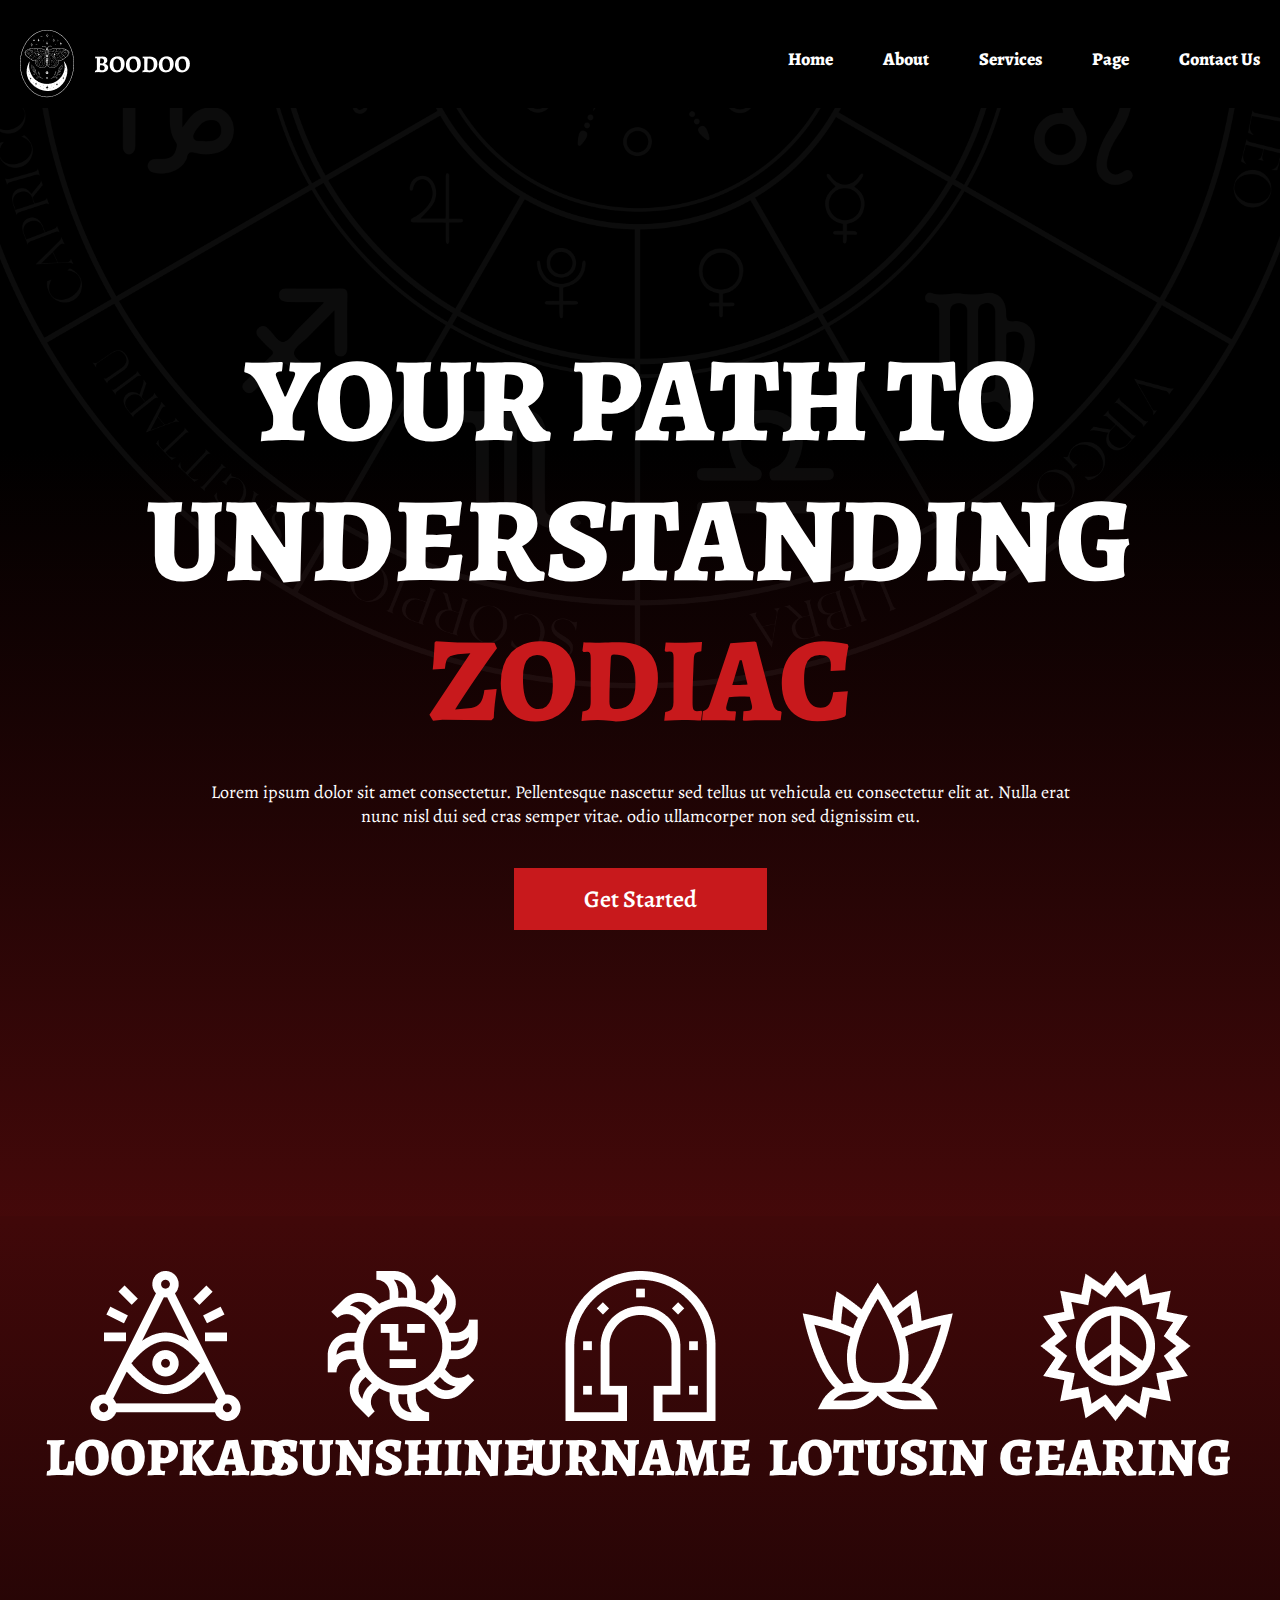
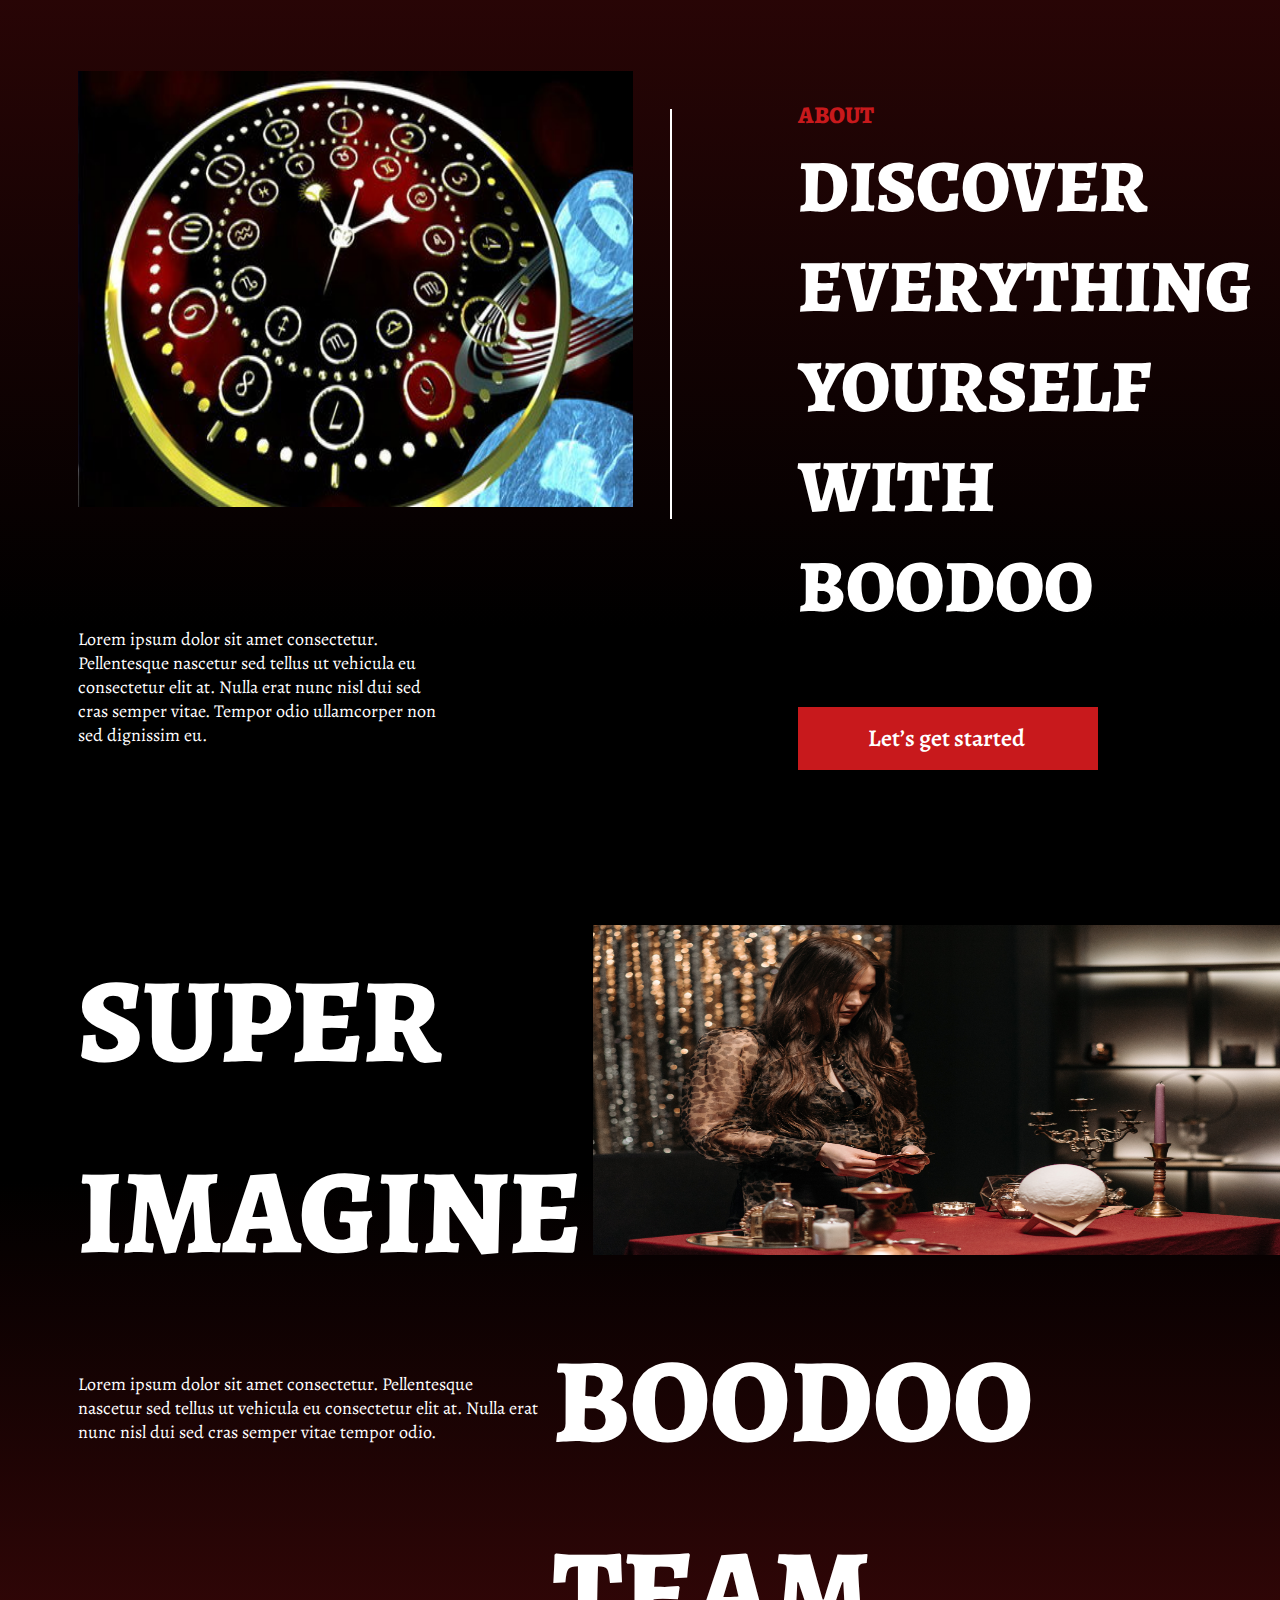
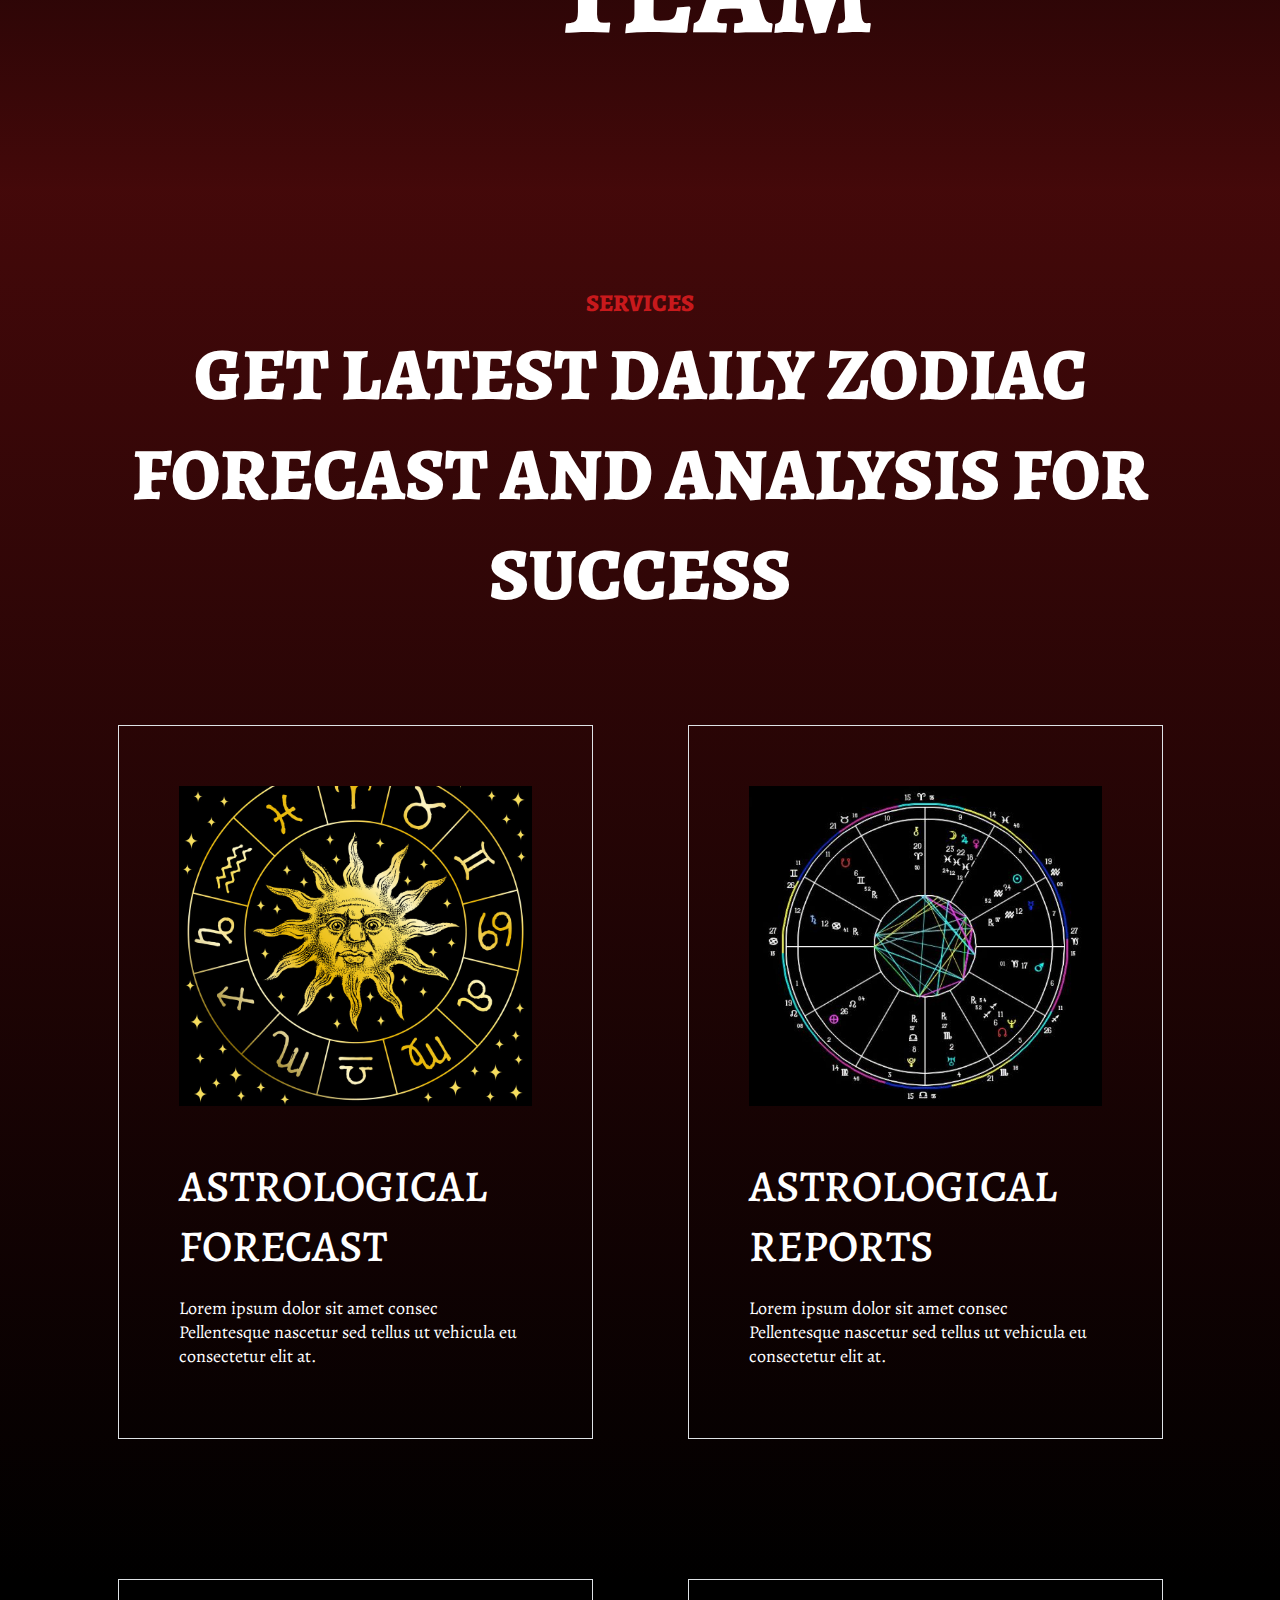
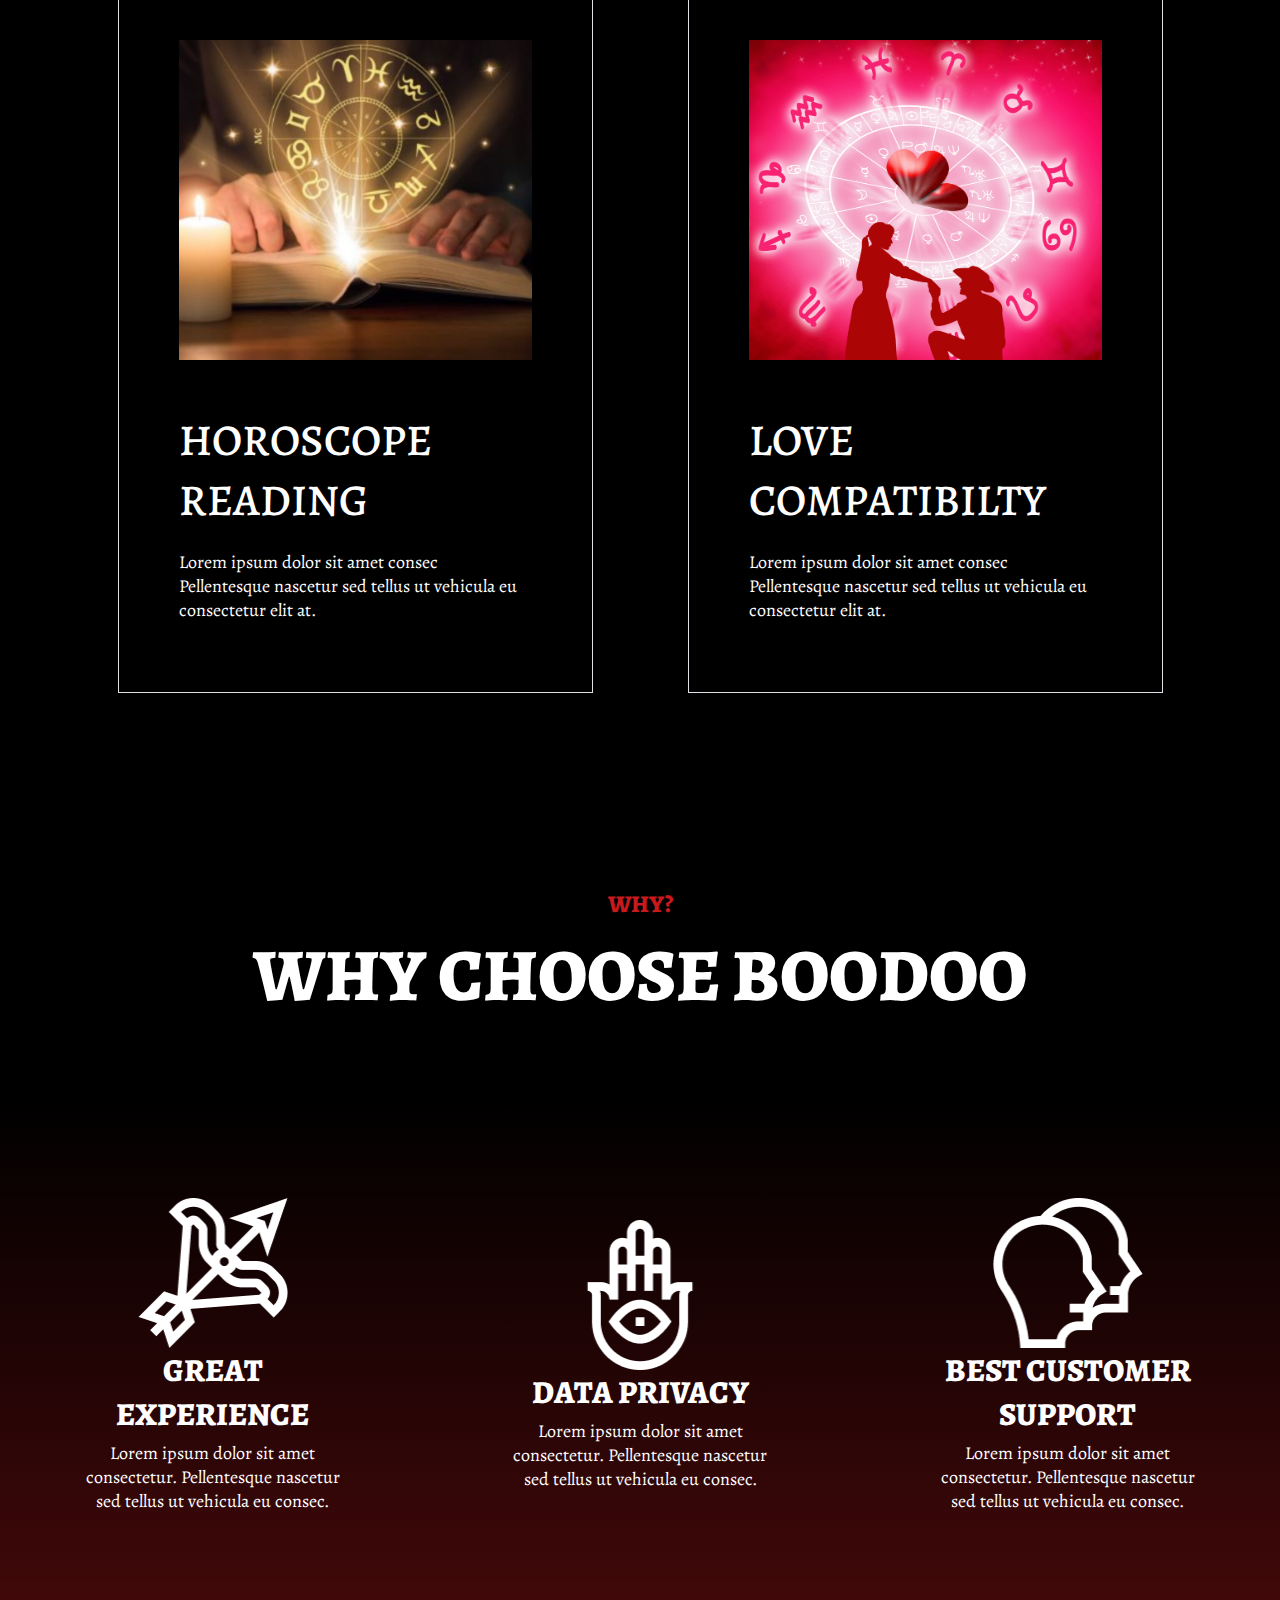
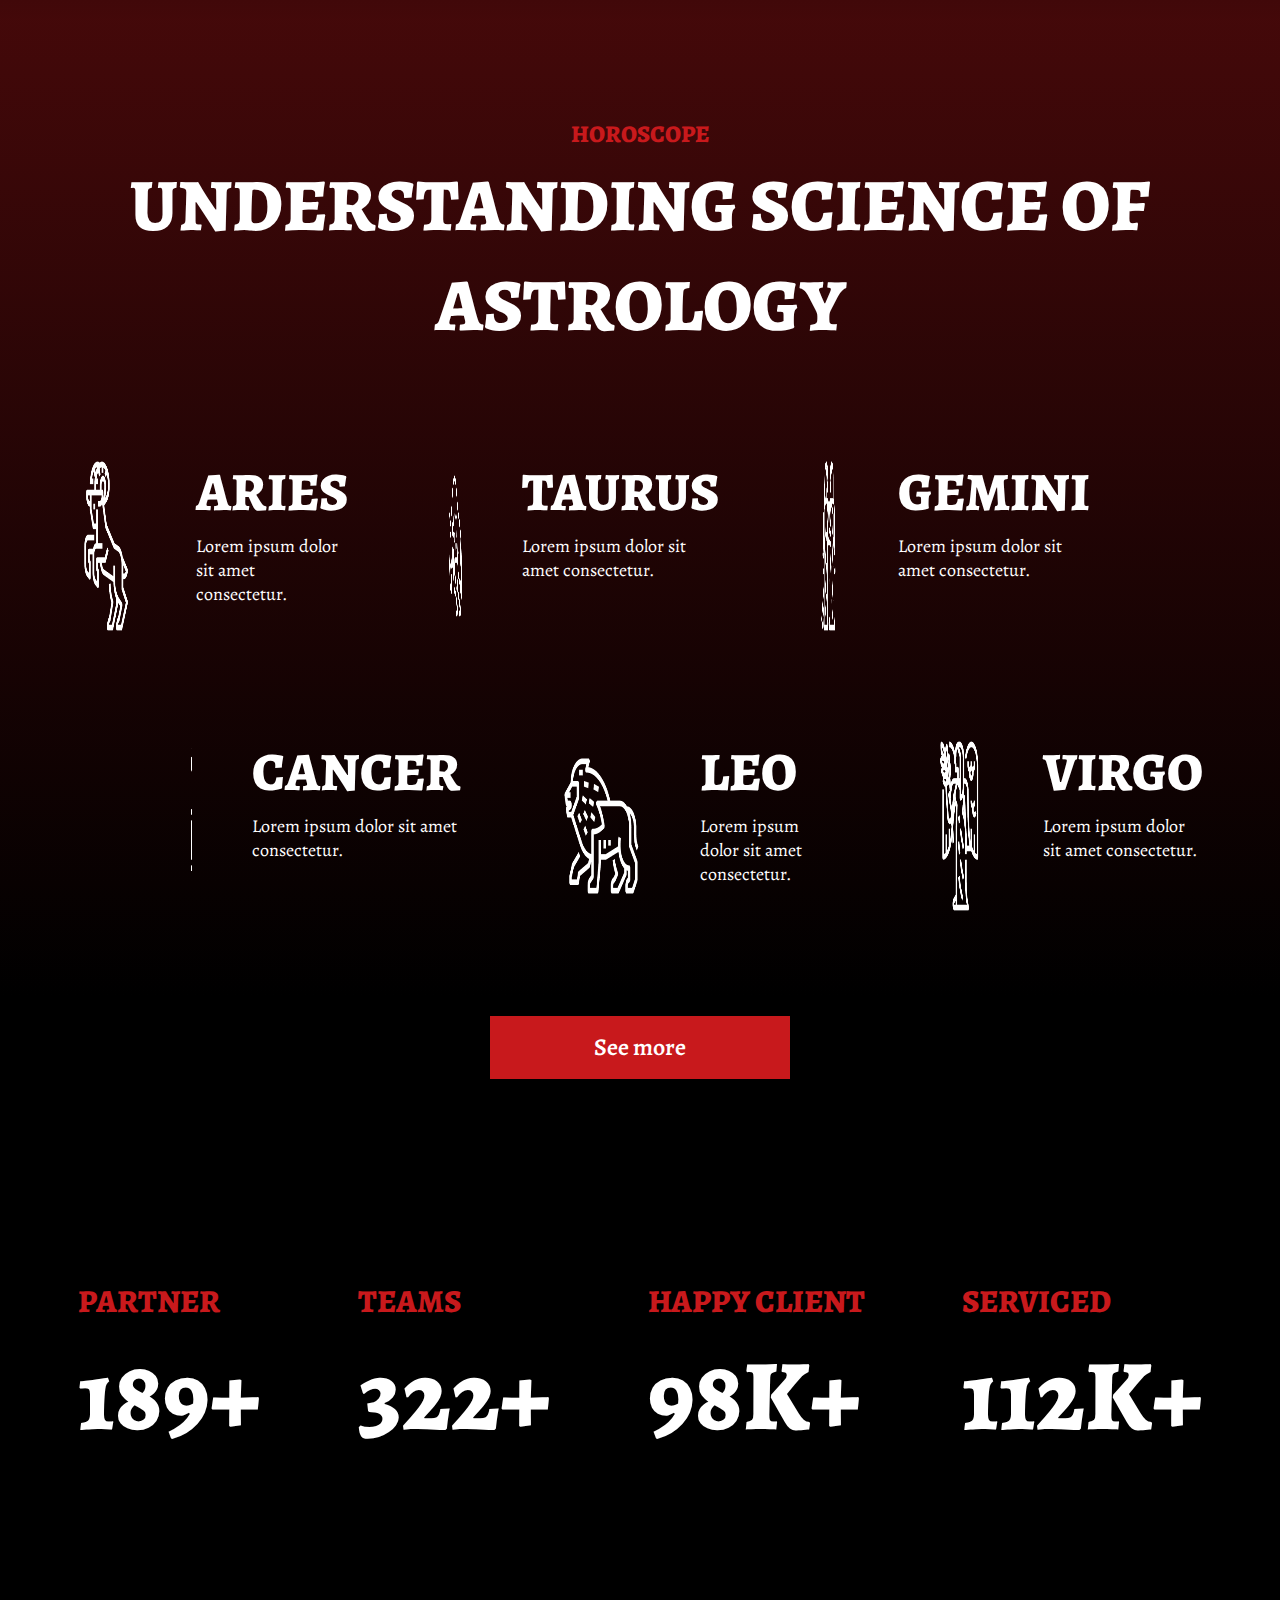
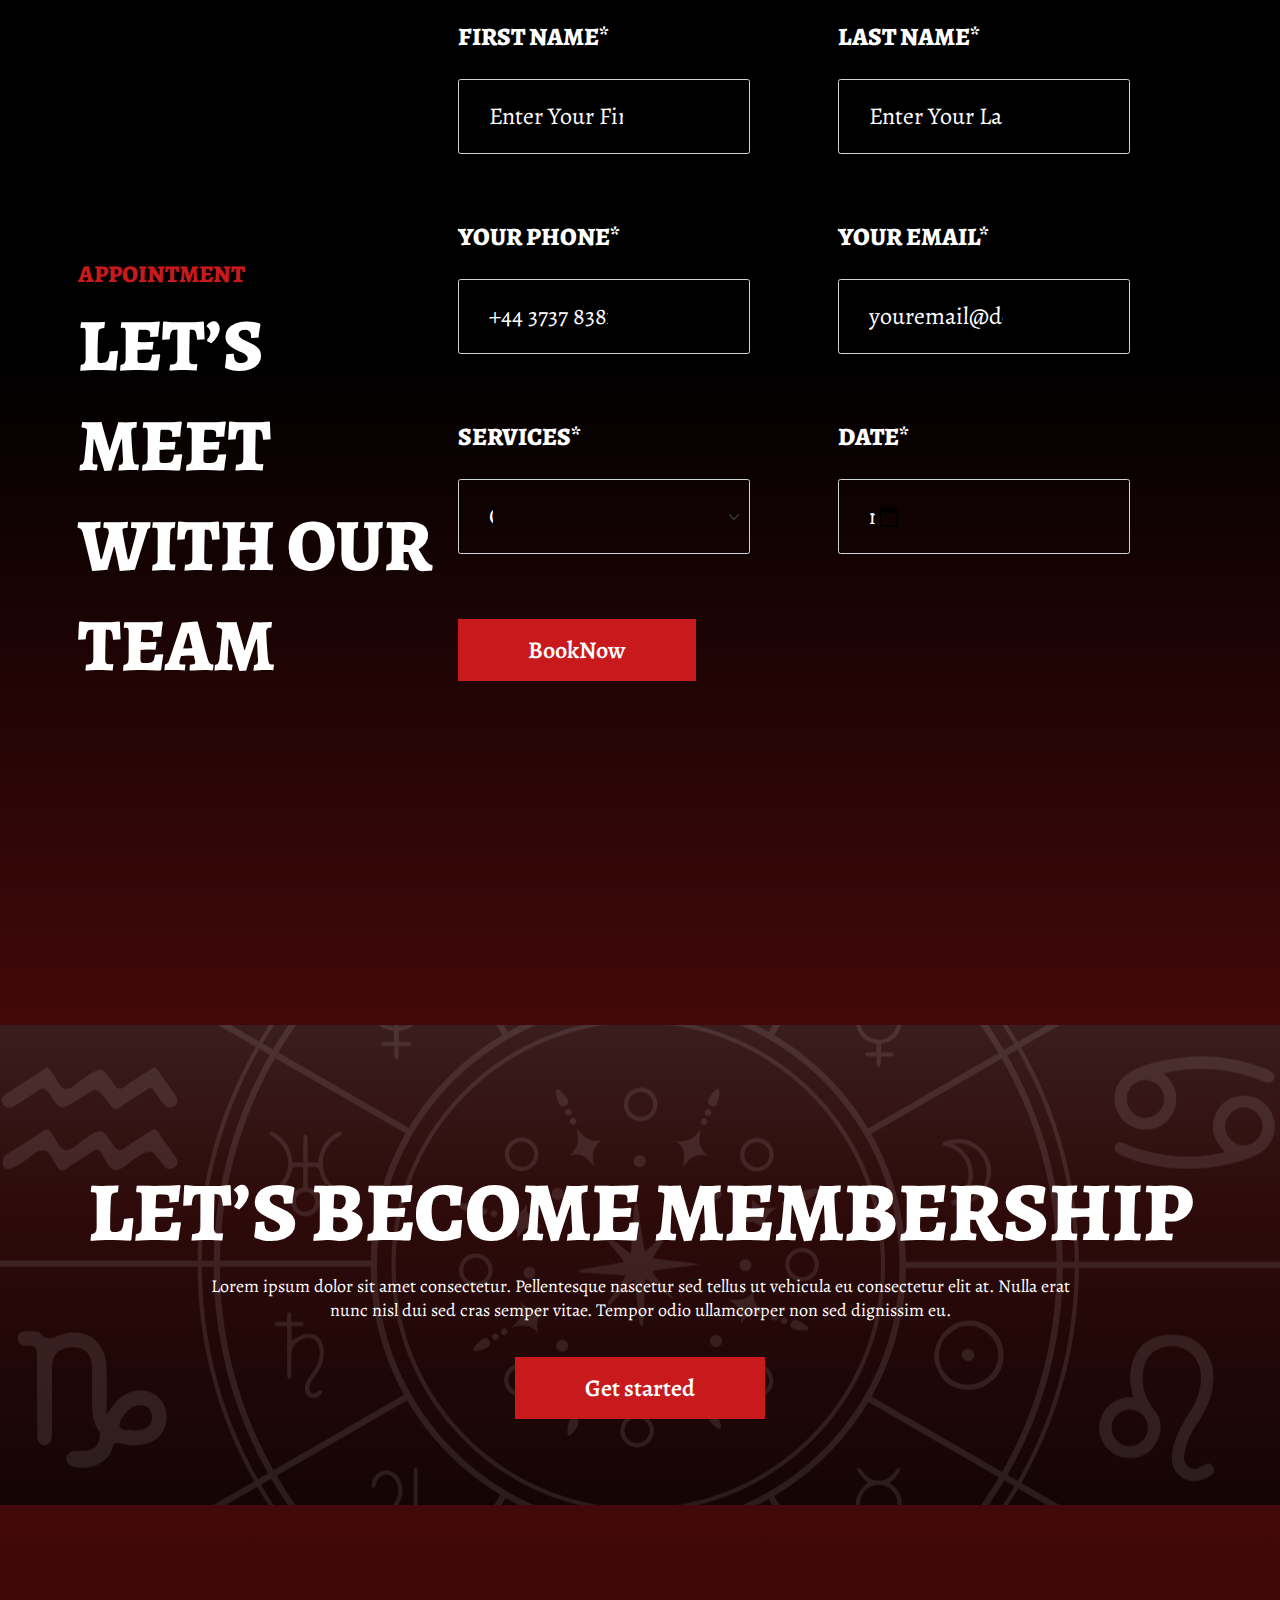
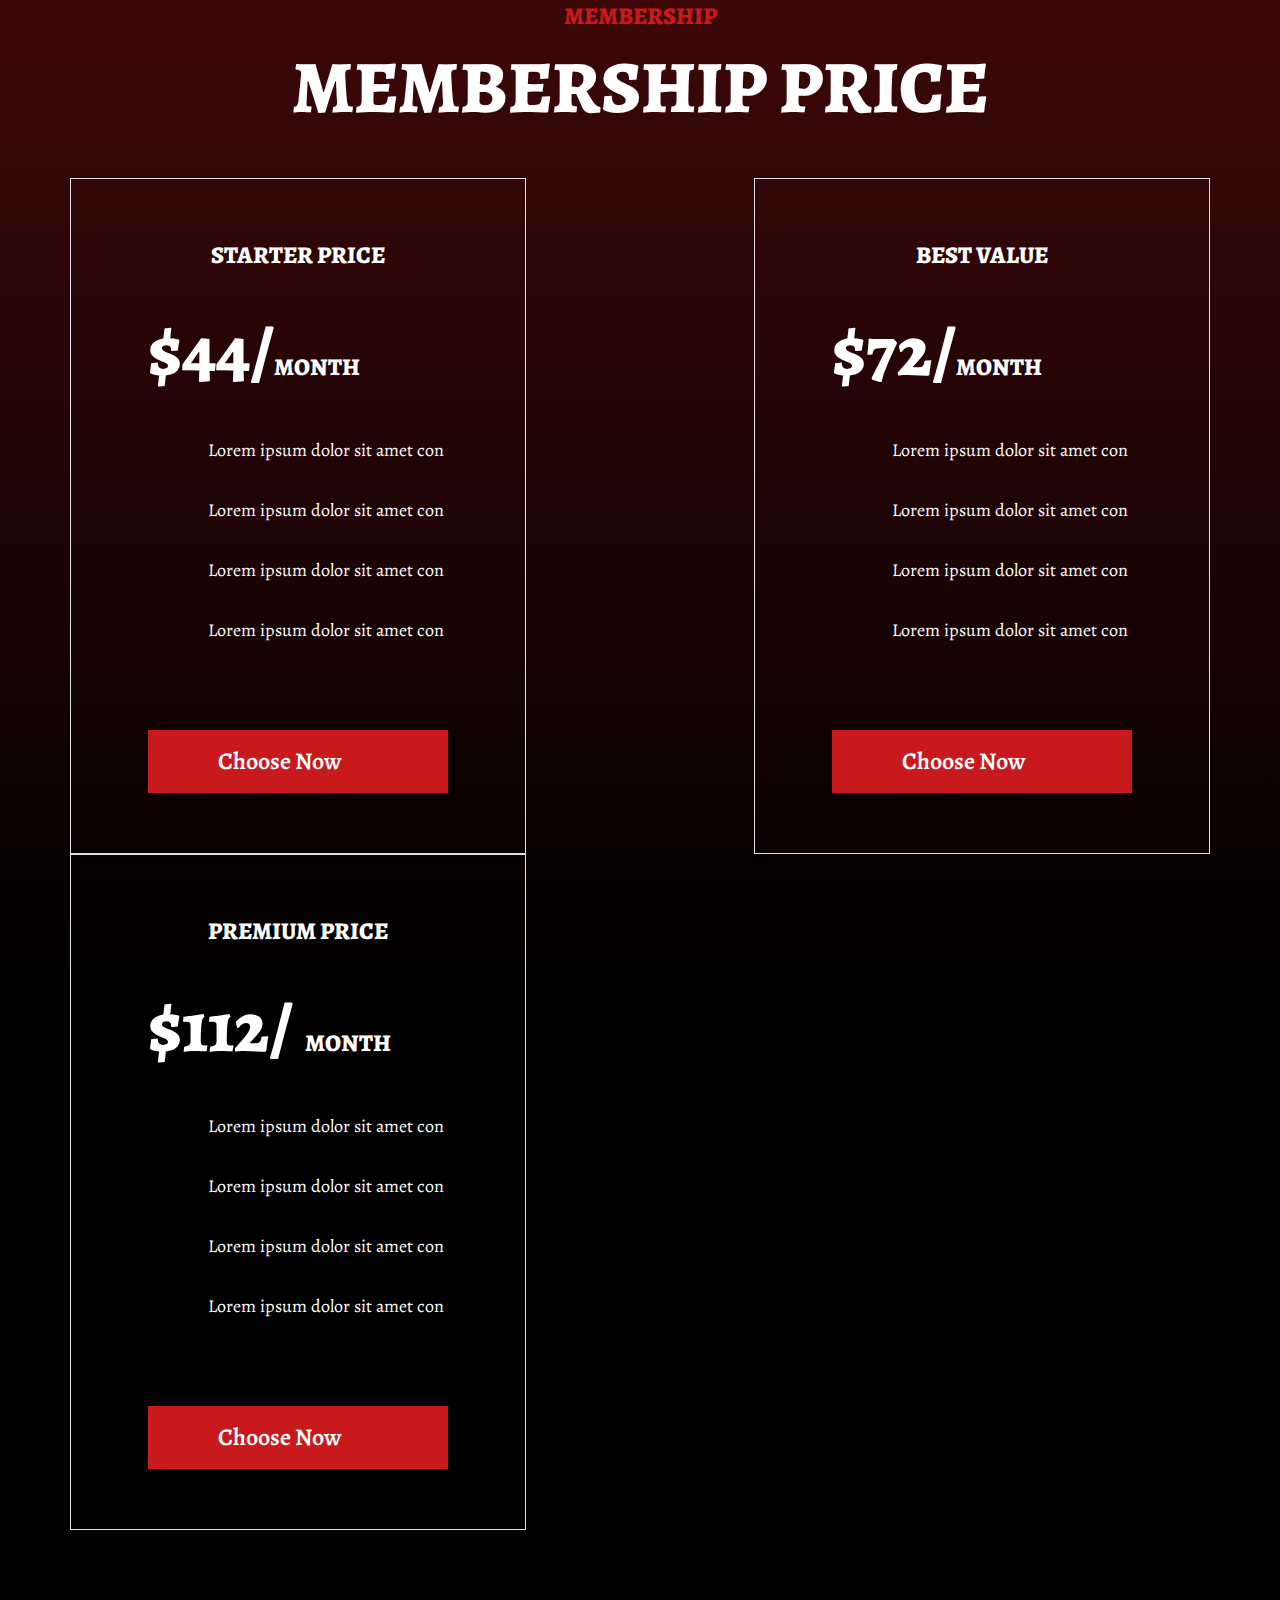
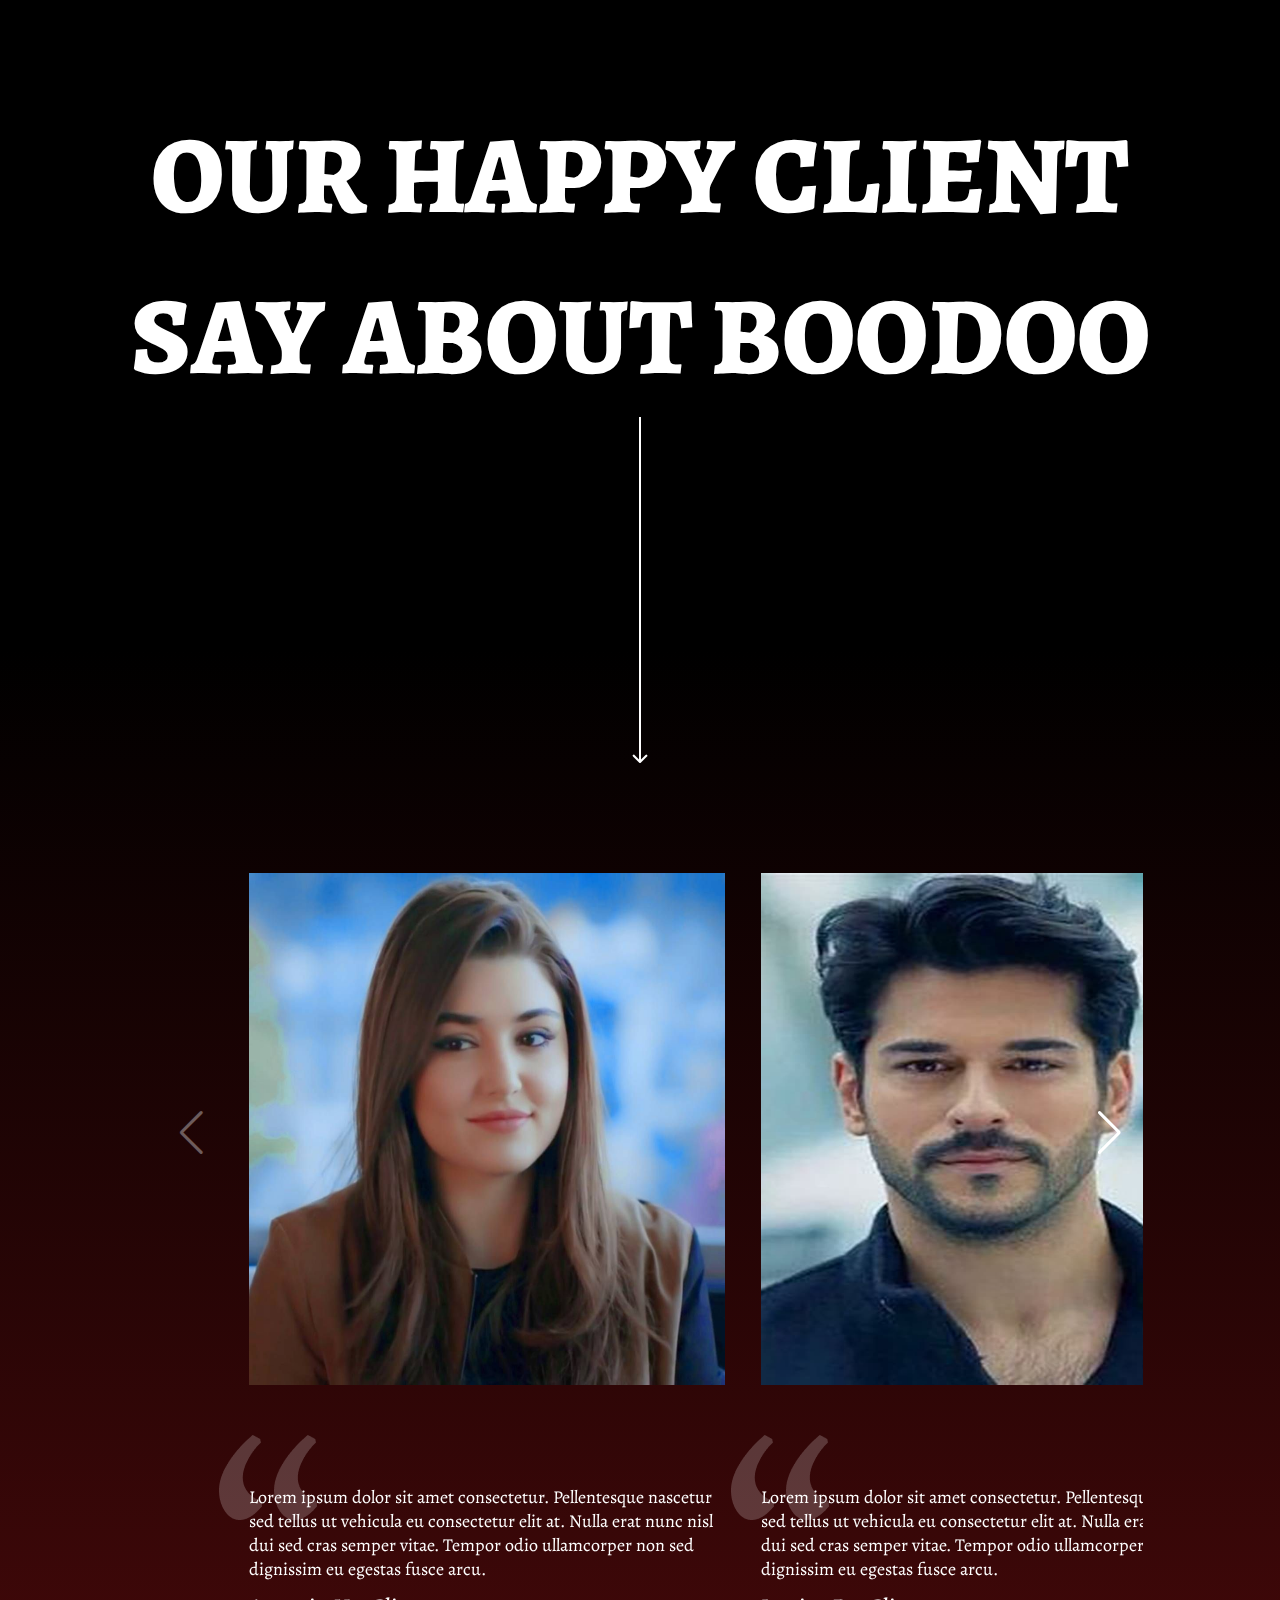
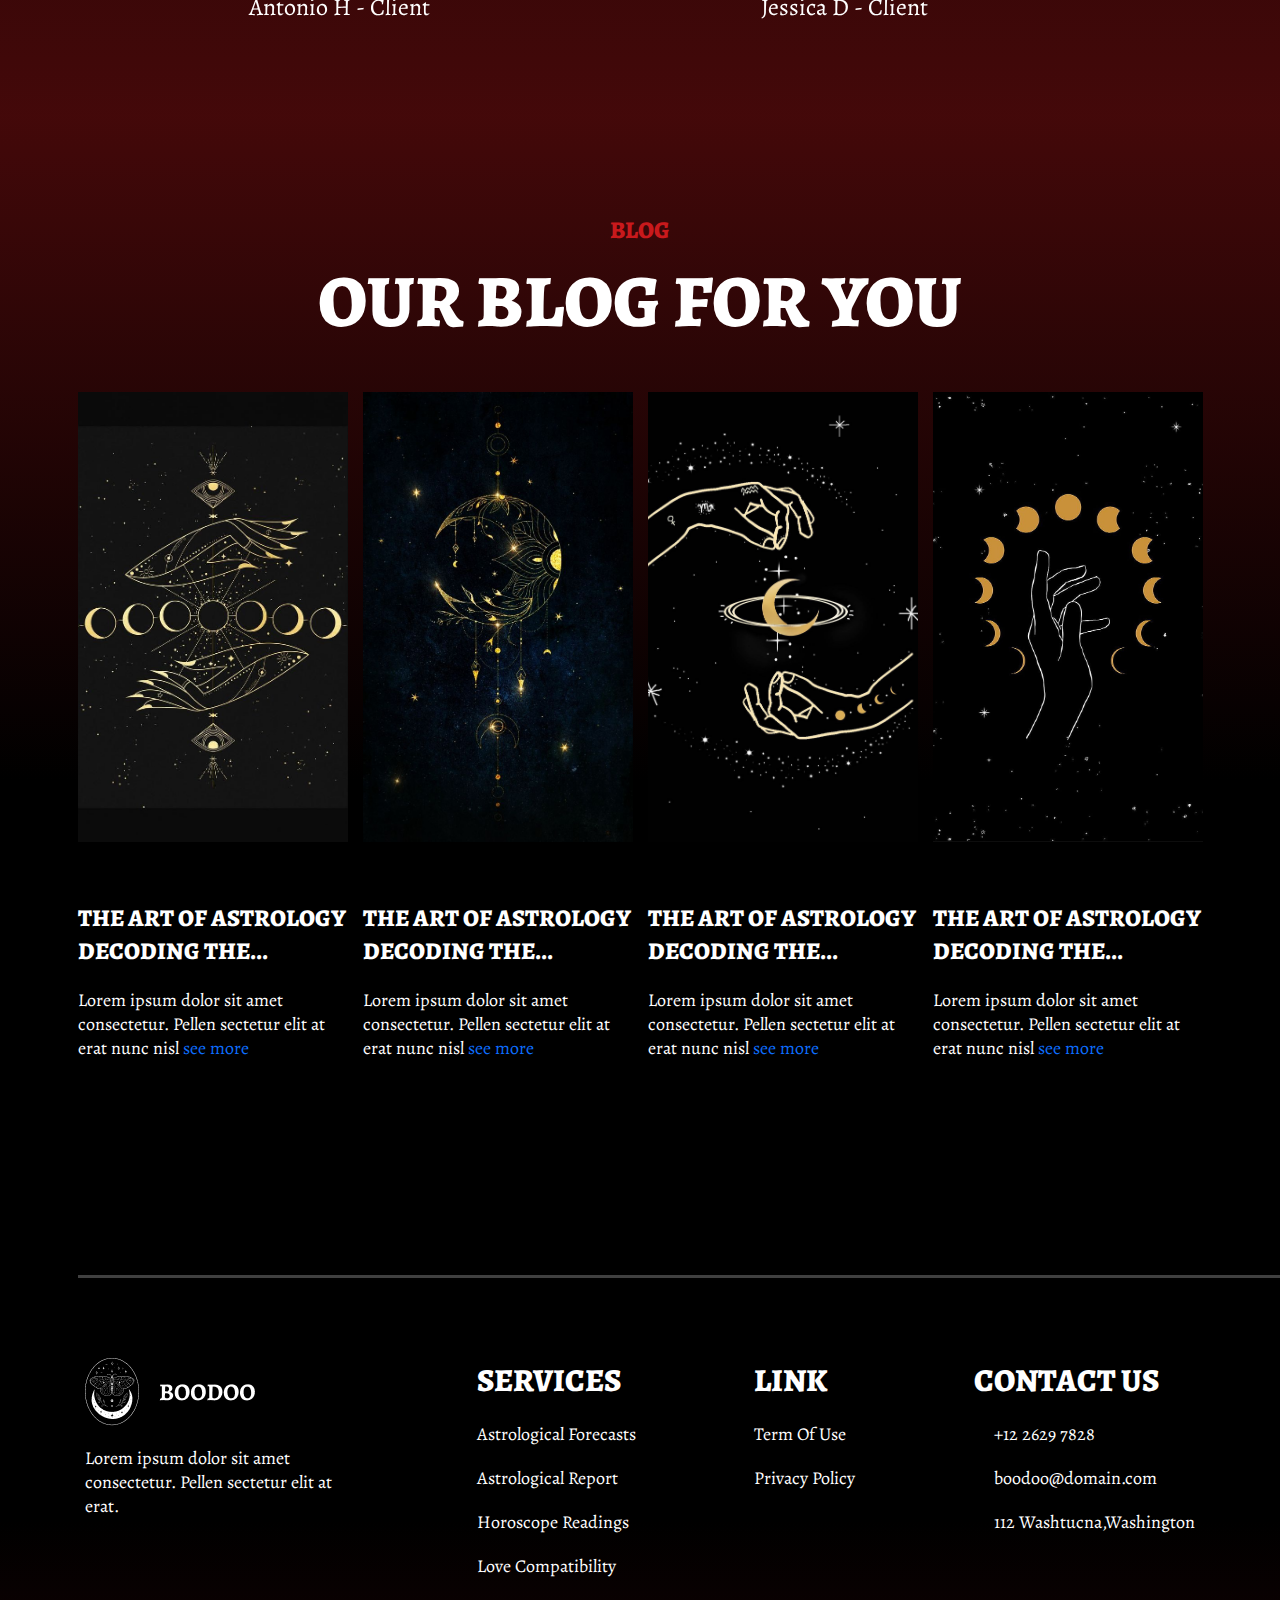
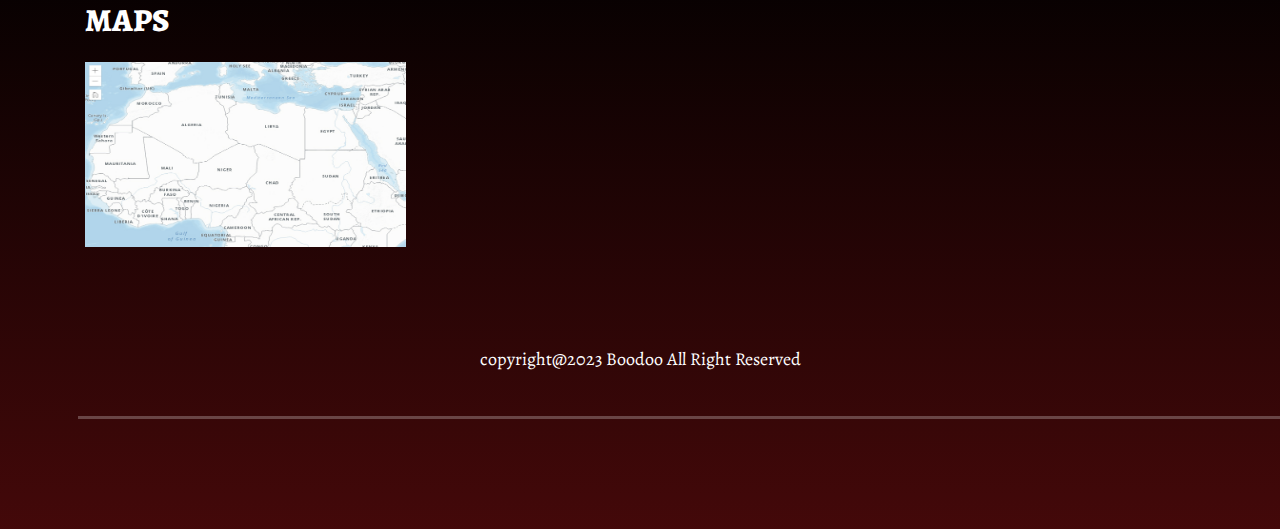
==== index.html @ 1036d1dd "add" ====
<!DOCTYPE html>
<html lang="en">

<head>
    <meta charset="UTF-8">
    <meta http-equiv="X-UA-Compatible" content="IE=edge">
    <meta name="viewport" content="width=device-width, initial-scale=1.0">
    <link rel="stylesheet" href="https://cdn.jsdelivr.net/npm/swiper@9/swiper-bundle.min.css" />

    <link rel="stylesheet" href="https://cdnjs.cloudflare.com/ajax/libs/font-awesome/6.3.0/css/all.min.css"
        integrity="sha512-SzlrxWUlpfuzQ+pcUCosxcglQRNAq/DZjVsC0lE40xsADsfeQoEypE+enwcOiGjk/bSuGGKHEyjSoQ1zVisanQ=="
        crossorigin="anonymous" referrerpolicy="no-referrer" />
    <link rel="stylesheet" href="./assets/css/bootstrap.min.css">
    <link rel="stylesheet" href="./assets/css/font.css">
    <link rel="stylesheet" href="./assets/css/style.css">
    <title>Home</title>
</head>

<body>
    <header>
        <div class="container">
            <div class="main-header">
                <a href="#" class="logo">
                    <img src="./assets/images/logo.png" alt="">
                </a>

                <nav>
                    <ul>
                        <li><a href="#">Home</a></li>
                        <li><a href="#">About</a></li>
                        <li><a href="#">Services</a></li>
                        <li><a href="#">Page</a></li>
                        <li><a href="#">Contact Us</a></li>
                    </ul>
                </nav>
            </div>
        </div>
    </header>

    <main>
        <section id="hero">
            <div class="container">
                <div class="hero-data">
                    <h1>YOUR PATH TO <br> UNDERSTANDING <span>ZODIAC</span></h1>
                    <p>Lorem ipsum dolor sit amet consectetur. Pellentesque nascetur sed tellus ut vehicula eu
                        consectetur elit at. Nulla erat nunc nisl dui sed cras semper vitae. odio ullamcorper non sed
                        dignissim eu.</p>
                    <a href="#" class="btn-theme">Get Started</a>
                </div>
            </div>
        </section>
        <section id="descover">
            <div class="container">
                <div class=" row  justify-content-between">
                    <div class="discover-icons col-md-2">
                        <img src="./assets/images/017-god.png" alt="">
                        <h3>LOOPKAD</h3>
                    </div>
                    <div class="discover-icons col-md-2">
                        <img src="./assets/images/023-sun.png" alt="">
                        <h3>SUNSHINE</h3>
                    </div>
                    <div class="discover-icons col-md-2">
                        <img src="./assets/images/048-horseshoe.png" alt="">
                        <h3>URNAME</h3>
                    </div>
                    <div class="discover-icons col-md-2">
                        <img src="./assets/images/020-lotus.png" alt="">
                        <h3>LOTUSIN</h3>
                    </div>
                    <div class="discover-icons col-md-2">
                        <img src="./assets/images/042-peace.png" alt="">
                        <h3>GEARING</h3>
                    </div>
                </div>

                <div class="discover-with main-title row">
                    <div class="col-md-6">
                        <div class="with-img row">
                            <div class="dis-img col-md-12">
                                <img src="./assets/images/as-1.jpg" alt="">
                            </div>
                            <div class="col-md-8">
                                <p>Lorem ipsum dolor sit amet consectetur. Pellentesque nascetur sed tellus ut vehicula
                                    eu consectetur elit at. Nulla erat nunc nisl dui sed cras semper vitae. Tempor odio
                                    ullamcorper non sed dignissim eu.</p>
                            </div>
                        </div>
                    </div>
                    <div class="col-md-6">
                        <div class="with-data row">
                            <div class="col-md-12">
                                <h5>About</h5>
                                <h2>Discover Everything Yourself WITH BOODOO</h2>
                                <a href="#" class="btn-theme">Let’s get started</a>
                            </div>
                        </div>
                    </div>
                </div>
            </div>
        </section>

        <section id="imageine">
            <div class="container">
                <div class="super-imagine row">
                    <div class="col-md-5">
                        <h2>SUPER IMAGINE</h2>
                        <p>Lorem ipsum dolor sit amet consectetur. Pellentesque nascetur sed tellus ut vehicula eu
                            consectetur elit at. Nulla erat nunc nisl dui sed cras semper vitae tempor odio.</p>
                    </div>
                    <div class="col-md-7">
                        <div class="image-img">
                            <img src="./assets/images/imagine-3.jpg" alt="">
                        </div>
                        <h2>BOODOO TEAM </h2>
                    </div>
                </div>
            </div>
        </section>

        <section id="SERVICES">
            <div class="container">
                <div class="main-title">
                    <h5>SERVICES</h5>
                    <h2>Get Latest Daily Zodiac Forecast and Analysis for Success</h2>
                </div>
                <div class="forecast row">
                    <div class="forecast-data col-md-5 col-sm-3 border">
                        <img src="./assets/images/astrology-forecast.jpg" alt="">
                        <h4>Astrological FORECAST</h4>
                        <p>Lorem ipsum dolor sit amet consec Pellentesque nascetur sed tellus ut vehicula eu consectetur
                            elit at. </p>
                    </div>
                    <div class="forecast-data col-md-5 col-sm-3 border">
                        <img src="./assets/images/astrology-report.jpg" alt="">
                        <h4>Astrological Reports</h4>
                        <p>Lorem ipsum dolor sit amet consec Pellentesque nascetur sed tellus ut vehicula eu consectetur
                            elit at. </p>
                    </div>

                    <!-- Force next columns to break to new line -->
                    <div class="w-100"></div>

                    <div class="forecast-data col-md-5 col-sm-3 border">
                        <img src="./assets/images/Horoscope reading.jpg" alt="">
                        <h4>HOROSCOPE READING</h4>
                        <p>Lorem ipsum dolor sit amet consec Pellentesque nascetur sed tellus ut vehicula eu consectetur
                            elit at. </p>
                    </div>
                    <div class="forecast-data col-md-5 col-sm-3 border">
                        <img src="./assets/images/love_matches.png" alt="">
                        <h4>LOVE COMPATIBILTY</h4>
                        <p>Lorem ipsum dolor sit amet consec Pellentesque nascetur sed tellus ut vehicula eu consectetur
                            elit at. </p>
                    </div>
                </div>
            </div>
        </section>

        <section id="why">
            <div class="container">
                <div class="main-title">
                    <h5>WHY?</h5>
                    <h2>WHY CHOOSE BOODOO</h2>
                </div>
                <div class="why-choose row">
                    <div class="col-sm-3 ">
                        <img src="./assets/images/Vector-1.png" alt="">
                        <h3>Great Experience</h3>
                        <p>Lorem ipsum dolor sit amet consectetur. Pellentesque nascetur sed tellus ut vehicula eu
                            consec.</p>
                    </div>
                    <div class="col-sm-3 align-self-center">
                        <img src="./assets/images/Vector-2.png" alt="">
                        <h3>Data Privacy </h3>
                        <p>Lorem ipsum dolor sit amet consectetur. Pellentesque nascetur sed tellus ut vehicula eu
                            consec.</p>
                    </div>
                    <div class="col-sm-3 ">
                        <img src="./assets/images/Vector-3.png" alt="">
                        <h3>Best Customer Support</h3>
                        <p>Lorem ipsum dolor sit amet consectetur. Pellentesque nascetur sed tellus ut vehicula eu
                            consec.</p>
                    </div>
                </div>
            </div>
        </section>

        <section id="Horoscope">
            <div class="container">
                <div class="main-title">
                    <h5>Horoscope</h5>
                    <h2>understanding Science of Astrology</h2>
                </div>
                <div class="row ">
                    <div class="col-12">
                        <div class="hs-row row justify-content-start">
                            <div class="hs-box col-3">
                                <div class="hs-img">
                                    <img src="./assets/images/zodiac-1.png" alt="">
                                </div>
                                <div class="hs-data">
                                    <h3>ARIES</h3>
                                    <p>Lorem ipsum dolor sit amet consectetur.</p>
                                </div>
                            </div>
                            <div class="hs-box col-3">
                                <div class="hs-img">
                                    <img src="./assets/images/zodiac-2.png" alt="">
                                </div>
                                <div class="hs-data">
                                    <h3>TAURUS</h3>
                                    <p>Lorem ipsum dolor sit amet consectetur.</p>
                                </div>
                            </div>
                            <div class="hs-box col-3">
                                <div class="hs-img">
                                    <img src="./assets/images/zodiac-3.png" alt="">
                                </div>
                                <div class="hs-data">
                                    <h3>GEMINI</h3>
                                    <p>Lorem ipsum dolor sit amet consectetur.</p>
                                </div>
                            </div>
                        </div>
                    </div>
                    <!-- Force next columns to break to new line -->
                    <div class="w-100"></div>
                    <div class="col-12">
                        <div class="hs-row row justify-content-end">
                            <div class="hs-box col-3 ">
                                <div class="hs-img">
                                    <img src="./assets/images/zodiac-4.png" alt="">
                                </div>
                                <div class="hs-data">
                                    <h3>CANCER</h3>
                                    <p>Lorem ipsum dolor sit amet consectetur.</p>
                                </div>
                            </div>
                            <div class="hs-box col-3">
                                <div class="hs-img">
                                    <img src="./assets/images/zodiac-5.png" alt="">
                                </div>
                                <div class="hs-data">
                                    <h3>LEO</h3>
                                    <p>Lorem ipsum dolor sit amet consectetur.</p>
                                </div>
                            </div>
                            <div class="hs-box col-3">
                                <div class="hs-img">
                                    <img src="./assets/images/zodiac-6.png" alt="">
                                </div>
                                <div class="hs-data">
                                    <h3>VIRGO</h3>
                                    <p>Lorem ipsum dolor sit amet consectetur.</p>
                                </div>
                            </div>
                        </div>
                    </div>
                </div>
                <a href="#" class="btn-theme">See more</a>
                <div class="client row ">
                    <div class="col-md-auto">
                        <h5>Partner</h5>
                        <h2>189+</h2>
                    </div>
                    <div class="col-md-auto">
                        <h5>TEAMS</h5>
                        <h2>322+</h2>
                    </div>
                    <div class="col-md-auto">
                        <h5>HAPPY CLient</h5>
                        <h2>98K+</h2>
                    </div>
                    <div class="col-md-auto">
                        <h5>serviced</h5>
                        <h2>112k+</h2>
                    </div>
                </div>
            </div>
        </section>

        <section id="Our-team">
            <div class="container">
                <div class="team-data row">
                    <div class="col-md-4">
                        <div class="row">
                            <div class="main-title col-12">
                                <h5>Appointment</h5>
                                <h2>LET’S MEET WITH OUR TEAM</h2>
                            </div>
                        </div>
                    </div>
                    <div class="col-md-8">
                       <form action="">
                        <div class=" row">
                            <div class="form-data col-md-6">
                                <label for="formGroupExampleInput" class="form-label">FIRST NAME*</label>
                                <input type="text" class="form-control" id="First name"
                                    placeholder="Enter Your First Name" aria-label="First name">
                            </div>
                            <div class="form-data col-md-6">
                                <label for="formGroupExampleInput" class="form-label">LAST NAME*</label>
                                <input type="text" class="form-control" id="Last name"
                                    placeholder="Enter Your Last Name" aria-label="Last name">
                            </div>
                            <div class="form-data col-md-6">
                                <label for="formGroupExampleInput" class="form-label">YOUR PHONE*</label>
                                <input type="number" class="form-control" id="Mobile phone"
                                    placeholder="+44 3737 838xxx" aria-label="Your Phone">
                            </div>
                            <div class="form-data col-md-6">
                                <label for="formGroupExampleInput" class="form-label">YOUR EMAIL*</label>
                                <input type="Email" class="form-control" id="Email" placeholder="youremail@domain.com"
                                    aria-label="Email">
                            </div>
                            <div class="form-data col-md-6">
                                <label for="formGroupExampleInput" class="form-label">SERVICES*</label>
                                <select class="form-select " aria-label="Default select example">
                                    <option selected>Choose services</option>
                                    <option value="1">One</option>
                                    <option value="2">Two</option>
                                    <option value="3">Three</option>
                                </select>
                            </div>
                            <div class="form-data col-md-6">
                                <label for="formGroupExampleInput" class="form-label">DATE*</label>
                                <input type="date" class="date form-control" id="date" placeholder="Choose Date"
                                    aria-label="date">
                            </div>
                            <div class="form-data col-md-6">
                                <a href="#" class="btn-theme">BookNow</a>
                            </div>
                        </div>
                       </form>
                    </div>
                </div>
            </div>

        </section>

        <section id="membership">
            <div class="mem-ship">
                <h2>LET’S BECOME MEMBERSHIP</h2>
                <p>Lorem ipsum dolor sit amet consectetur. Pellentesque nascetur sed tellus ut vehicula eu consectetur
                    elit at. Nulla erat nunc nisl dui sed cras semper vitae. Tempor odio ullamcorper non sed dignissim
                    eu.</p>
                <a href="#" class="btn-theme">Get started</a>
            </div>
        </section>

        <section id="mem-price">
            <div class="container">
                <div class="main-title">
                    <h5>Membership</h5>
                    <h2>Membership Price</h2>
                </div>

                <div class="mp-data row justify-content-between">
                    <div class="mp-data-box col-auto border">
                        <h3>STARTER PRICE</h3>
                        <h2>$44/<span>Month</span></h2>
                        <p><i class="fa-solid fa-square-check"></i> Lorem ipsum dolor sit amet con</p>
                        <p><i class="fa-solid fa-square-check"></i> Lorem ipsum dolor sit amet con</p>
                        <p><i class="fa-solid fa-square-check"></i> Lorem ipsum dolor sit amet con</p>
                        <p><i class="fa-solid fa-square-check"></i> Lorem ipsum dolor sit amet con</p>
                        <a href="#" class="btn-theme">Choose Now</a>
                    </div>
                    <div class="mp-data-box col-auto border">
                        <h3>BEST VALUE</h3>
                        <h2>$72/<span>Month</span></h2>
                        <p><i class="fa-solid fa-square-check"></i> Lorem ipsum dolor sit amet con</p>
                        <p><i class="fa-solid fa-square-check"></i> Lorem ipsum dolor sit amet con</p>
                        <p><i class="fa-solid fa-square-check"></i> Lorem ipsum dolor sit amet con</p>
                        <p><i class="fa-solid fa-square-check"></i> Lorem ipsum dolor sit amet con</p>
                        <a href="#" class="btn-theme">Choose Now</a>
                    </div>
                    <div class="mp-data-box col-auto border">
                        <h3>PREMIUM PRICE</h3>
                        <h2>$112/ <span>Month</span> </h2>
                        <p><i class="fa-solid fa-square-check"></i> Lorem ipsum dolor sit amet con</p>
                        <p><i class="fa-solid fa-square-check"></i> Lorem ipsum dolor sit amet con</p>
                        <p><i class="fa-solid fa-square-check"></i> Lorem ipsum dolor sit amet con</p>
                        <p><i class="fa-solid fa-square-check"></i> Lorem ipsum dolor sit amet con</p>
                        <a href="#" class="btn-theme">Choose Now</a>
                    </div>
                </div>
            </div>
        </section>

        <section id="say-about">
            <div class="container">
                <div class="main-title">
                    <h2>OUR HAPPY CLIENT SAY ABOUT BOODOO</h2>
                </div>
                <div class="arrow-img">
                    <img src="./assets/images/Arrow 2.png" alt="">
                </div>
                <div class="swiper mySwiper">
                    <div class="swiper-wrapper">
                       
                        <div class="swiper-slide">
                            <div class="client-say">
                                <div class="client-img">
                                    <img src="./assets/images/client-5.png" alt="">
                                </div>
                                <div class="client-data">
                                    <img src="./assets/images/“.png" alt="">
                                    <p>Lorem ipsum dolor sit amet consectetur. Pellentesque nascetur sed tellus ut
                                        vehicula eu consectetur elit at. Nulla erat nunc nisl dui sed cras semper vitae.
                                        Tempor odio ullamcorper non sed dignissim eu egestas fusce arcu.</p>
                                    <h4>Antonio H - Client</h4>
                                </div>
                            </div>
                        </div>
                        <div class="swiper-slide">
                            <div class="client-say">
                                <div class="client-img">
                                    <img src="./assets/images/client-4.jpg" alt="">
                                </div>
                                <div class="client-data">
                                    <img src="./assets/images/“.png" alt="">
                                    <p>Lorem ipsum dolor sit amet consectetur. Pellentesque nascetur sed tellus ut
                                        vehicula eu consectetur elit at. Nulla erat nunc nisl dui sed cras semper vitae.
                                        Tempor odio ullamcorper non sed dignissim eu egestas fusce arcu.</p>
                                    <h4>Jessica D - Client</h4>
                                </div>
                            </div>
                        </div>
                        <div class="swiper-slide">
                            <div class="client-say">
                                <div class="client-img">
                                    <img src="./assets/images/client-5.png" alt="">
                                </div>
                                <div class="client-data">
                                    <img src="./assets/images/“.png" alt="">
                                    <p>Lorem ipsum dolor sit amet consectetur. Pellentesque nascetur sed tellus ut
                                        vehicula eu consectetur elit at. Nulla erat nunc nisl dui sed cras semper vitae.
                                        Tempor odio ullamcorper non sed dignissim eu egestas fusce arcu.</p>
                                    <h4>Jessica D - Client</h4>
                                </div>
                            </div>
                        </div>
                        <div class="swiper-slide">
                            <div class="client-say">
                                <div class="client-img">
                                    <img src="./assets/images/client-4.jpg" alt="">
                                </div>
                                <div class="client-data">
                                    <img src="./assets/images/“.png" alt="">
                                    <p>Lorem ipsum dolor sit amet consectetur. Pellentesque nascetur sed tellus ut
                                        vehicula eu consectetur elit at. Nulla erat nunc nisl dui sed cras semper vitae.
                                        Tempor odio ullamcorper non sed dignissim eu egestas fusce arcu.</p>
                                    <h4>Antonio H - Client</h4>
                                </div>
                            </div>
                        </div>
                        <div class="swiper-slide">
                            <div class="client-say">
                                <div class="client-img">
                                    <img src="./assets/images/client-5.png" alt="">
                                </div>
                                <div class="client-data">
                                    <img src="./assets/images/“.png" alt="">
                                    <p>Lorem ipsum dolor sit amet consectetur. Pellentesque nascetur sed tellus ut
                                        vehicula eu consectetur elit at. Nulla erat nunc nisl dui sed cras semper vitae.
                                        Tempor odio ullamcorper non sed dignissim eu egestas fusce arcu.</p>
                                    <h4>Jessica D - Client</h4>
                                </div>
                            </div>
                        </div>
                        <div class="swiper-slide">
                            <div class="client-say">
                                <div class="client-img">
                                    <img src="./assets/images/client-4.jpg" alt="">
                                </div>
                                <div class="client-data">
                                    <img src="./assets/images/“.png" alt="">
                                    <p>Lorem ipsum dolor sit amet consectetur. Pellentesque nascetur sed tellus ut
                                        vehicula eu consectetur elit at. Nulla erat nunc nisl dui sed cras semper vitae.
                                        Tempor odio ullamcorper non sed dignissim eu egestas fusce arcu.</p>
                                    <h4>Antonio H - Client</h4>
                                </div>
                            </div>
                        </div>
                        <div class="swiper-slide">
                            <div class="client-say">
                                <div class="client-img">
                                    <img src="./assets/images/client-5.png" alt="">
                                </div>
                                <div class="client-data">
                                    <img src="./assets/images/“.png" alt="">
                                    <p>Lorem ipsum dolor sit amet consectetur. Pellentesque nascetur sed tellus ut
                                        vehicula eu consectetur elit at. Nulla erat nunc nisl dui sed cras semper vitae.
                                        Tempor odio ullamcorper non sed dignissim eu egestas fusce arcu.</p>
                                    <h4>Jessica D - Client</h4>
                                </div>
                            </div>
                        </div>
                        <div class="swiper-slide">
                            <div class="client-say">
                                <div class="client-img">
                                    <img src="./assets/images/client-4.jpg" alt="">
                                </div>
                                <div class="client-data">
                                    <img src="./assets/images/“.png" alt="">
                                    <p>Lorem ipsum dolor sit amet consectetur. Pellentesque nascetur sed tellus ut
                                        vehicula eu consectetur elit at. Nulla erat nunc nisl dui sed cras semper vitae.
                                        Tempor odio ullamcorper non sed dignissim eu egestas fusce arcu.</p>
                                    <h4>Antonio H - Client</h4>
                                </div>
                            </div>
                        </div>
                        <div class="swiper-slide">
                            <div class="client-say">
                                <div class="client-img">
                                    <img src="./assets/images/client-2.jpg" alt="">
                                </div>
                                <div class="client-data">
                                    <img src="./assets/images/“.png" alt="">
                                    <p>Lorem ipsum dolor sit amet consectetur. Pellentesque nascetur sed tellus ut
                                        vehicula eu consectetur elit at. Nulla erat nunc nisl dui sed cras semper vitae.
                                        Tempor odio ullamcorper non sed dignissim eu egestas fusce arcu.</p>
                                    <h4>Jessica D - Client</h4>
                                </div>
                            </div>
                        </div>
                    </div>
                    
                        <div class="swiper-button-next"></div>
                        <div class="swiper-button-prev"></div>
                </div>
            </div>
        </section>

        <section id="blog">
            <div class="container">
                <div class="main-title">
                    <h5>BLOG</h5>
                    <h2>Our blog for you</h2>
                </div>
                <div class="blog-data row">
                    <div class="col col-sm-6 col-md-3 ">
                        <img src="./assets/images/blog-1.jpg" alt="">
                        <h3>The Art of Astrology Decoding the...</h3>
                        <p>Lorem ipsum dolor sit amet consectetur. Pellen sectetur elit at erat nunc nisl <a
                                href="#">see more</a></p>
                    </div>
                    <div class="col col-sm-6 col-md-3 ">
                        <img src="./assets/images/blog-2.jpg" alt="">
                        <h3>The Art of Astrology Decoding the...</h3>
                        <p>Lorem ipsum dolor sit amet consectetur. Pellen sectetur elit at erat nunc nisl <a
                                href="#">see more</a></p>
                    </div>
                    <div class="col col-sm-6 col-md-3 ">
                        <img src="./assets/images/blog-3.jpg" alt="">
                        <h3>The Art of Astrology Decoding the...</h3>
                        <p>Lorem ipsum dolor sit amet consectetur. Pellen sectetur elit at erat nunc nisl <a
                                href="#">see more</a></p>
                    </div>
                    <div class="col col-sm-6 col-md-3 ">
                        <img src="./assets/images/blog-4.jpg" alt="">
                        <h3>The Art of Astrology Decoding the...</h3>
                        <p>Lorem ipsum dolor sit amet consectetur. Pellen sectetur elit at erat nunc nisl <a
                                href="#">see more</a></p>
                    </div>
                </div>
            </div>
        </section>
    </main>

    <footer id="feedback">
        <div class="container">
            <hr>
            <div class="fb-data row">
                <div class="logo-blog col-auto">
                    <img src="./assets/images/logo.png" alt="">
                    <p>Lorem ipsum dolor sit amet consectetur. Pellen sectetur elit at erat.</p>
                </div>
                <div class="col-auto">
                    <h3>SERVICES</h3>
                    <a href="#">Astrological Forecasts</a>
                    <a href="#">Astrological Report</a>
                    <a href="#">Horoscope Readings</a>
                    <a href="#">Love Compatibility</a>
                </div>
                <div class="col-auto">
                    <h3>LINK</h3>
                    <a href="#">Term Of Use</a>
                    <a href="#">Privacy Policy</a>
                </div>
                <div class="contact col-auto">
                    <h3>CONTACT US</h3>
                    <a href="#"><i class="fa-solid fa-phone"></i>+12 2629 7828</a>
                    <a href="#"><i class="fa-regular fa-envelope"></i>boodoo@domain.com</a>
                    <a href="#"><i class="fa-solid fa-location-pin"></i>112 Washtucna,Washington</a>
                </div>
                <div class="maps col-auto">
                    <h3>MAPS</h3>
                    <a href="#"> <img src="./assets/images/maps-1.jpg" alt=""></a>
                </div>
            </div>
            <p><span>copyright@2023 Boodoo All Right Reserved</span></p>
            <hr>
        </div>
    </footer>

    <script src="./assets/js/bootstrap.bundle.js"></script>
    <script src="https://cdn.jsdelivr.net/npm/swiper@9/swiper-bundle.min.js"></script>
    <script>
        var swiper = new Swiper(".mySwiper", {
            slidesPerView: 1,
            spaceBetween: 10,
            pagination: {
                el: ".swiper-pagination",
                clickable: true,
            },
            navigation: {
                nextEl: ".swiper-button-next",
                prevEl: ".swiper-button-prev",
            },
            breakpoints: {
                640: {
                    slidesPerView: 1,
                    spaceBetween: 20,
                },
                768: {
                    slidesPerView: 2,
                    spaceBetween: 20,
                },
                1024: {
                    slidesPerView: 2,
                    spaceBetween: 20,
                },
            },
        });
    </script>
</body>

</html>
---- assets/css/font.css ----
@font-face {
    font-family: 'Alegreya';
    src: url('../fonts/Alegreya-Black.eot');
    src: url('../fonts/Alegreya-Black.eot?#iefix') format('embedded-opentype'),
        url('../fonts/Alegreya-Black.woff2') format('woff2'),
        url('../fonts/Alegreya-Black.woff') format('woff'),
        url('../fonts/Alegreya-Black.ttf') format('truetype'),
        url('../fonts/Alegreya-Black.svg#Alegreya-Black') format('svg');
    font-weight: 900;
    font-style: normal;
    font-display: swap;
}

@font-face {
    font-family: 'Alegreya';
    src: url('../fonts/Alegreya-Bold.eot');
    src: url('../fonts/Alegreya-Bold.eot?#iefix') format('embedded-opentype'),
        url('../fonts/Alegreya-Bold.woff2') format('woff2'),
        url('../fonts/Alegreya-Bold.woff') format('woff'),
        url('../fonts/Alegreya-Bold.ttf') format('truetype'),
        url('../fonts/Alegreya-Bold.svg#Alegreya-Bold') format('svg');
    font-weight: bold;
    font-style: normal;
    font-display: swap;
}

@font-face {
    font-family: 'Alegreya';
    src: url('../fonts/Alegreya-BoldItalic.eot');
    src: url('../fonts/Alegreya-BoldItalic.eot?#iefix') format('embedded-opentype'),
        url('../fonts/Alegreya-BoldItalic.woff2') format('woff2'),
        url('../fonts/Alegreya-BoldItalic.woff') format('woff'),
        url('../fonts/Alegreya-BoldItalic.ttf') format('truetype'),
        url('../fonts/Alegreya-BoldItalic.svg#Alegreya-BoldItalic') format('svg');
    font-weight: bold;
    font-style: italic;
    font-display: swap;
}

@font-face {
    font-family: 'Alegreya';
    src: url('../fonts/Alegreya-BlackItalic.eot');
    src: url('../fonts/Alegreya-BlackItalic.eot?#iefix') format('embedded-opentype'),
        url('../fonts/Alegreya-BlackItalic.woff2') format('woff2'),
        url('../fonts/Alegreya-BlackItalic.woff') format('woff'),
        url('../fonts/Alegreya-BlackItalic.ttf') format('truetype'),
        url('../fonts/Alegreya-BlackItalic.svg#Alegreya-BlackItalic') format('svg');
    font-weight: 900;
    font-style: italic;
    font-display: swap;
}

@font-face {
    font-family: 'Alegreya';
    src: url('../fonts/Alegreya-ExtraBold.eot');
    src: url('../fonts/Alegreya-ExtraBold.eot?#iefix') format('embedded-opentype'),
        url('../fonts/Alegreya-ExtraBold.woff2') format('woff2'),
        url('../fonts/Alegreya-ExtraBold.woff') format('woff'),
        url('../fonts/Alegreya-ExtraBold.ttf') format('truetype'),
        url('../fonts/Alegreya-ExtraBold.svg#Alegreya-ExtraBold') format('svg');
    font-weight: bold;
    font-style: normal;
    font-display: swap;
}

@font-face {
    font-family: 'Alegreya';
    src: url('../fonts/Alegreya-ExtraBoldItalic.eot');
    src: url('../fonts/Alegreya-ExtraBoldItalic.eot?#iefix') format('embedded-opentype'),
        url('../fonts/Alegreya-ExtraBoldItalic.woff2') format('woff2'),
        url('../fonts/Alegreya-ExtraBoldItalic.woff') format('woff'),
        url('../fonts/Alegreya-ExtraBoldItalic.ttf') format('truetype'),
        url('../fonts/Alegreya-ExtraBoldItalic.svg#Alegreya-ExtraBoldItalic') format('svg');
    font-weight: bold;
    font-style: italic;
    font-display: swap;
}

@font-face {
    font-family: 'Alegreya';
    src: url('../fonts/Alegreya-Italic.eot');
    src: url('../fonts/Alegreya-Italic.eot?#iefix') format('embedded-opentype'),
        url('../fonts/Alegreya-Italic.woff2') format('woff2'),
        url('../fonts/Alegreya-Italic.woff') format('woff'),
        url('../fonts/Alegreya-Italic.ttf') format('truetype'),
        url('../fonts/Alegreya-Italic.svg#Alegreya-Italic') format('svg');
    font-weight: normal;
    font-style: italic;
    font-display: swap;
}

@font-face {
    font-family: 'Alegreya';
    src: url('../fonts/Alegreya-Medium.eot');
    src: url('../fonts/Alegreya-Medium.eot?#iefix') format('embedded-opentype'),
        url('../fonts/Alegreya-Medium.woff2') format('woff2'),
        url('../fonts/Alegreya-Medium.woff') format('woff'),
        url('../fonts/Alegreya-Medium.ttf') format('truetype'),
        url('../fonts/Alegreya-Medium.svg#Alegreya-Medium') format('svg');
    font-weight: 500;
    font-style: normal;
    font-display: swap;
}

@font-face {
    font-family: 'Alegreya';
    src: url('../fonts/Alegreya-MediumItalic.eot');
    src: url('../fonts/Alegreya-MediumItalic.eot?#iefix') format('embedded-opentype'),
        url('../fonts/Alegreya-MediumItalic.woff2') format('woff2'),
        url('../fonts/Alegreya-MediumItalic.woff') format('woff'),
        url('../fonts/Alegreya-MediumItalic.ttf') format('truetype'),
        url('../fonts/Alegreya-MediumItalic.svg#Alegreya-MediumItalic') format('svg');
    font-weight: 500;
    font-style: italic;
    font-display: swap;
}

@font-face {
    font-family: 'Alegreya';
    src: url('../fonts/Alegreya-SemiBoldItalic.eot');
    src: url('../fonts/Alegreya-SemiBoldItalic.eot?#iefix') format('embedded-opentype'),
        url('../fonts/Alegreya-SemiBoldItalic.woff2') format('woff2'),
        url('../fonts/Alegreya-SemiBoldItalic.woff') format('woff'),
        url('../fonts/Alegreya-SemiBoldItalic.ttf') format('truetype'),
        url('../fonts/Alegreya-SemiBoldItalic.svg#Alegreya-SemiBoldItalic') format('svg');
    font-weight: 600;
    font-style: italic;
    font-display: swap;
}

@font-face {
    font-family: 'Alegreya';
    src: url('../fonts/Alegreya-Regular.eot');
    src: url('../fonts/Alegreya-Regular.eot?#iefix') format('embedded-opentype'),
        url('../fonts/Alegreya-Regular.woff2') format('woff2'),
        url('../fonts/Alegreya-Regular.woff') format('woff'),
        url('../fonts/Alegreya-Regular.ttf') format('truetype'),
        url('../fonts/Alegreya-Regular.svg#Alegreya-Regular') format('svg');
    font-weight: normal;
    font-style: normal;
    font-display: swap;
}

@font-face {
    font-family: 'Alegreya';
    src: url('../fonts/Alegreya-SemiBold.eot');
    src: url('../fonts/Alegreya-SemiBold.eot?#iefix') format('embedded-opentype'),
        url('../fonts/Alegreya-SemiBold.woff2') format('woff2'),
        url('../fonts/Alegreya-SemiBold.woff') format('woff'),
        url('../fonts/Alegreya-SemiBold.ttf') format('truetype'),
        url('../fonts/Alegreya-SemiBold.svg#Alegreya-SemiBold') format('svg');
    font-weight: 600;
    font-style: normal;
    font-display: swap;
}
---- assets/css/style.css ----
* {
    margin: 0;
    padding: 0;
    box-sizing: border-box;
}

html {
    font-size: 62.5%;
}

body {
    font-family: 'Alegreya';
    /* background-color: brown; */
}

ul {
    list-style-type: none;
}

a {
    text-decoration: none;
}

img {
    max-width: 100%;
    display: block;
}

/*********header************/
header {}

.main-header {
    padding: 4rem 2rem 2rem 2rem;
    position: fixed;
    top: 0;
    left: 0;
    z-index: 9;
    width: 100%;
    display: flex;
    justify-content: space-between;
    align-items: center;
    background-color: #000000;
}

.main-header nav ul {
    display: flex;
}

.main-header nav ul li a {
    font-weight: 700;
    font-size: 1.8rem;
    line-height: 2.4rem;
    color: #FFFFFF;
    margin-right: 5rem;

}

.main-header nav ul li a:hover {
    color: #C8191C;
}

.main-header nav ul li:last-child a {
    margin-right: 0;
}



/**************************/

/*********Hero Section**********/
#hero {
    position: relative;
    top: 0;
    width: 100%;
    background: linear-gradient(180deg, #000000 36.84%, #C8191C 223.16%);
    display: flex;
    background-position: center center;
    background-size: cover;
}

#hero::before {
    content: '';
    position: absolute;
    background-image: url(../images/Wheel2\ 1.png);
    inset: 0;
    opacity: 0.5;
    background-size: 100% auto;
    background-position: top center;
    background-repeat: no-repeat;
}

.hero-data {
    position: relative;
    z-index: 99;
    text-align: center;
    margin-bottom: 30rem;
}

.hero-data h1 {
    font-weight: 700;
    font-size: 13rem;
    line-height: 16rem;
    color: #FFFFFF;
    margin-top: 30rem;

}

.hero-data h1 span {
    color: #C8191C;
}

.hero-data p {
    padding: 5.5rem 0;
    font-weight: 400;
    font-size: 1.8rem;
    line-height: 2.4rem;
    color: #FFFFFF;
    max-width: 90rem;
    margin: 0 auto;
}

.btn-theme {
    padding: 1.5rem 7rem;
    width: 30rem;
    height: 6.3rem;
    background: #C8191C;
    font-weight: 600;
    font-size: 2.4rem;
    line-height: 3.3rem;
    color: #FFFFFF;
}

/**************************/

/******Descover*************/
#descover {
    background: linear-gradient(0deg, #000000 16.49%, #C8191C 274.79%);
    width: 100%;
    padding: 10rem 0;
    margin-top: -0.5rem;
}

.discover-icons {
    display: flex;
    flex-direction: column;
    align-items: center;
    justify-content: center;
    margin-bottom: 17.2rem;
}

.discover-icons h3 {
    font-weight: 700;
    font-size: 5.4rem;
    line-height: 7.3rem;
    text-align: center;
    text-transform: uppercase;
    color: #FFFFFF;
}

.main-title h5 {
    font-weight: 700;
    font-size: 2.4rem;
    line-height: 3.3rem;
    text-transform: uppercase;
    color: #C8191C;
}

.main-title h2 {
    font-weight: 700;
    font-size: 8.4rem;
    line-height: 11.4rem;
    text-transform: uppercase;
    color: #FFFFFF;
    margin-bottom: 8rem;
}

.discover-with p {
    font-weight: 400;
    font-size: 1.8rem;
    line-height: 2.4rem;
    color: #FFFFFF;
    margin-top: 12rem;
}

.discover-with h5 {
    margin-top: 2.8rem;
}

.with-img .dis-img {
    width: 72.9rem;
    height: 50.6rem;
    object-position: left center;
    object-fit: cover;
}

.with-img .dis-img img {
    width: 100%;
    height: 100%;

}

.with-data {
    padding-left: 15rem;
    position: relative;
}

.with-data::before {
    content: '';
    position: absolute;
    width: 0rem;
    height: 46rem;
    border: 1px solid #FFF;
    left: 3rem;
    top: 3.8rem;
}

.with-data .btn-theme {
    margin-top: 3rem;
    display: inline-block;

}

/**************************/


/************Imageine Section********/
#imageine {
    background: linear-gradient(180deg, #000000 36.84%, #C8191C 223.16%);
    padding: 10rem 0;
    margin-top: -0.5rem;
}

.super-imagine h2 {
    font-weight: 700;
    font-size: 14.0rem;
    line-height: 19.1rem;
    color: #FFFFFF;
}

.super-imagine p {
    font-weight: 400;
    font-size: 1.8rem;
    line-height: 2.4rem;
    color: #FFFFFF;
    margin-top: 11.5rem;
    max-width: 46rem;
}

.super-imagine .image-img {
    width: 90rem;
    height: 33rem;
    object-position: center bottom;
    object-fit: cover;
    margin-bottom: 10rem;
    margin-left: 4rem;
}

.super-imagine .image-img img {
    width: 100%;
    height: 100%;

}

/**************************************/

/***************Service Section***************/
#SERVICES {
    margin-top: -0.5rem;
    padding: 10rem 0;
    background: linear-gradient(0deg, #000000 36.84%, #C8191C 223.16%);
}

#SERVICES h2,
#SERVICES h5 {
    text-align: center;
}

#SERVICES h2 {
    max-width: 148rem;
    text-align: center;
    margin-bottom: 10rem;
    margin: 0 auto 10rem auto;
}

.forecast {
    display: flex;
    justify-content: space-around;
    gap: 7rem 0;
}

.forecast .forecast-data {
    padding: 6rem;
}

.forecast .forecast-data img {
    width: 53rem;
    height: 32rem;
    object-position: center center;
    object-fit: cover;
}

.forecast .forecast-data h4 {
    font-size: 4.4rem;
    line-height: 6.0rem;
    text-transform: uppercase;
    color: #FFFFFF;
    margin-top: 5rem;
}

.forecast .forecast-data p {
    font-weight: 400;
    font-size: 1.8rem;
    line-height: 2.4rem;
    color: #FFFFFF;
    margin-top: 2rem;
}

/**************************************/

/*************Why Section*************/
#why {
    background: linear-gradient(180deg, #000000 36.84%, #C8191C 223.16%);
    width: 100%;
    margin-top: -0.5rem;
    padding: 10rem 0;
}

#why .main-title {
    text-align: center;
}

#why .main-title h2 {
    margin-bottom: 17.2rem;
}

.why-choose {
    display: flex;
    justify-content: space-between;
}

.why-choose img {
    margin: 0 auto;
    width: 15rem;
    height: 15rem;
}

.why-choose h3 {
    font-weight: 700;
    font-size: 3.2rem;
    line-height: 4.4rem;
    text-transform: uppercase;
    color: #FFFFFF;
    text-align: center;
}

.why-choose p {
    font-weight: 400;
    font-size: 1.8rem;
    line-height: 2.4rem;
    text-align: center;
    color: #FFFFFF;
}

/**************************************/
/**************Horoscope Section************/
#Horoscope#Horoscope {
    background: linear-gradient(0deg, #000000 36.84%, #C8191C 223.16%);
    width: 100%;
    margin-top: -0.5rem;
    padding: 10rem 0;
}

#Horoscope .main-title {
    text-align: center;
}

#Horoscope .main-title h2 {
    max-width: 110rem;
    margin: 0 auto 10rem auto;
}

.hs-box {
    display: flex;
    gap: 0 6rem;
    margin-bottom: 10rem;
}

.hs-row {
    display: flex;
    gap: 0 8.6rem;
}

.hs-box .hs-img img {
    width: 18rem;
    height: 18rem;
}

.hs-box .hs-data h3 {
    font-weight: 700;
    font-size: 5.4rem;
    line-height: 7.3rem;
    text-align: center;
    text-transform: uppercase;
    color: #FFFFFF;
    text-align: left;
}

.hs-box .hs-data p {
    font-weight: 400;
    font-size: 1.8rem;
    line-height: 2.4rem;
    color: #FFFFFF;
}

#Horoscope a {
    text-align: center;
    margin: 0 auto;
    display: block;
}

.client {
    margin-top: 20rem;
    justify-content: space-between;
}

.client h5 {
    font-weight: 700;
    font-size: 3.2rem;
    line-height: 4.4rem;
    text-align: center;
    text-transform: uppercase;
    color: #C8191C;
    text-align: left;
}

.client h2 {
    font-weight: 700;
    font-size: 10rem;
    line-height: 13.6rem;
    text-transform: uppercase;
    color: #FFFFFF;
    /* text-align: center; */
}

/**************************************/
/***********Our-team Section**************/
#Our-team {
    background: linear-gradient(180deg, #000000 36.84%, #C8191C 223.16%);
    width: 100%;
    margin-top: -0.5rem;
    padding: 10rem 0;

}

.team-data .main-title {
    margin: 22.4rem 0;
}

.team-data .form-label {
    font-weight: 700;
    font-size: 3.2rem;
    line-height: 4.4rem;
    text-transform: uppercase;
    color: #FFFFFF;

}
.form-data{
   padding-right: 8rem;
}
.team-data .form-select,
.team-data .form-control {
    font-weight: 400;
    font-size: 2.4rem;
    line-height: 3.3rem;
    color: #FFFFFF;
    background-color: transparent;
    margin-bottom: 8rem;
    margin-top: 3rem;
    margin-right: 8rem;
    /* padding: 3.3rem 18.6rem 3.3rem 3rem; */
    width: 100%;
    padding: 3.3rem ;
}

/* .team-data .form-select {
    padding: 3.3rem 30.6rem 3.3rem 3rem;
} */
.form-data{
  
}
.team-data input::placeholder {
    color: #FFF;
}
/* .team-data .date{
    padding: 3.3rem 18.6rem 3.3rem 3rem;

} */
/**************************************/

/***********Membership Section**************/
#membership {
    position: relative;
    background: linear-gradient(180deg, #514242 -74.63%, #2E0A0A 38.7%, #000000 151.34%);
    background-size: cover;
    padding: 20rem 0 10rem 0;
    text-align: center;
    margin-top: -0.5rem;
}

#membership::before {
    content: '';
    background: url(../images/Wheel2.png);
    position: absolute;
    inset: 0;
    background-repeat: no-repeat;
    background-position: center;
}

.mem-ship {
    position: relative;
    z-index: 9;
}

#membership h2 {
    font-weight: 700;
    font-size: 8.4rem;
    line-height: 11.4rem;
    text-align: center;
    text-transform: uppercase;
    color: #FFFFFF;
}

#membership p {
    font-weight: 400;
    font-size: 1.8rem;
    line-height: 2.4rem;
    text-align: center;
    color: #FFFFFF;
    margin-bottom: 5rem;
    max-width: 90rem;
    margin: 0 auto 5rem auto;
}

#membership .btn-theme {}

/**************************************/
/**************Membership Price**************/
#mem-price {
    background: linear-gradient(0deg, #000000 36.84%, #C8191C 223.16%);
    width: 100%;
    margin-top: -0.5rem;
    padding: 10rem 0;
}

#mem-price .main-title {
    text-align: center;
}

.mp-data h3 {
    font-weight: 700;
    font-size: 2.4rem;
    line-height: 3.3rem;
    text-align: center;
    text-transform: uppercase;
    color: #FFFFFF;
    text-align: center;
    margin-bottom: 3rem;
}

.mp-data h2 {
    font-weight: 700;
    font-size: 7.2rem;
    line-height: 9.8rem;
    text-transform: uppercase;
    color: #FFFFFF;
    margin-bottom: 3rem;
}

.mp-data h2 span {
    font-weight: 700;
    font-size: 2.4rem;
    line-height: 3.3rem;
    text-align: center;
    text-transform: uppercase;
    color: #FFFFFF;
}

.mp-data p {
    font-weight: 400;
    font-size: 1.8rem;
    line-height: 2.4rem;
    color: #FFFFFF;
    margin-bottom: 2rem;
    display: flex;
    align-items: center;
}

.mp-data p i {
    display: inline-block;
    font-size: 4.4rem;
    width: 4rem;
    height: 4rem;
    color: #fff;
    margin-right: 2rem;
}

.mp-data .btn-theme {
    margin-top: 8rem;
    display: block;
}

.mp-data-box {
    padding: 6rem 7.7rem;
}

.mp-data-box:hover {
    background-color: #C8191C;
}

.mp-data-box:hover .btn-theme {
    background-color: #FFF;
    color: #C8191C;
}

/*********************************************/
/*************Say about section*************/
#say-about {
    background: linear-gradient(180deg, #000000 36.84%, #C8191C 223.16%);
    width: 100%;
    margin-top: -0.5rem;
    padding: 10rem 0;
}

#say-about .main-title h2 {
    max-width: 140rem;
    font-weight: 700;
    font-size: 14.0rem;
    line-height: 19.1rem;
    text-align: center;
    color: #FFFFFF;
    margin: 0 auto;
}
/* .arrow-img {
    width: ;
} */
.arrow-img img {
    margin: 0 auto 14rem auto;
    text-align: center;
}

.swiper-wrapper {
    margin: 2rem 5rem;
}

.swiper-wrapper .client-say {
    padding-left: 3rem;
    /* width: 48rem;
    height: 76rem; */
    margin: 0 2.1rem;
}

.client-say .client-img {
    Width: 47.6rem;
    Height: 51.2rem;
    margin-bottom: 10rem;

}

.client-say .client-img img {
    Width: 100%;
    Height: 100%;

}

.client-say .client-data {
    position: relative;
}

.client-say .client-data img {
    position: absolute;
    width: 9.8rem;
    height: 8.5rem;
    color: rgba(255, 255, 255, 0.2);
    font-size: 30rem;
    top: -5rem;
    left: -3rem;
}

.client-say .client-data p {
    max-width: 465px;
    font-weight: 400;
    font-size: 1.8rem;
    line-height: 2.4rem;
    color: #FFFFFF;
}

.client-say .client-data h4 {
    font-weight: 400;
    font-size: 2.4rem;
    line-height: 3.3rem;
    color: #FFFFFF;

}

.mySwiper {
    position: relative;
    margin: 0 16rem;
    /* padding: 0 16rem; */
}

.mySwiper .swiper-button-next {
    position: absolute;
    top: 28rem;
    color: #FFF;
    right: 1rem;
}

.mySwiper .swiper-button-prev {
    position: absolute;
    top: 28rem;
    color: #FFF;
    left: 1rem;
}

/*********************************************/

/*****************Blog Section*************/
#blog {
    background: linear-gradient(0deg, #000000 36.84%, #C8191C 223.16%);
    width: 100%;
    padding: 10rem 0;
    margin-top: -0.5rem;
}

#blog .main-title {
    text-align: center;
}

.blog-data img {
    width: 36.1rem;
    height: 45rem;
    object-fit: cover;
    object-position: center;
}

.blog-data h3 {
    margin-top: 6rem;
    font-weight: 700;
    font-size: 2.4rem;
    line-height: 3.3rem;
    text-transform: uppercase;
    color: #FFFFFF;
    max-width: 30rem;
}

.blog-data p {
    margin-top: 2rem;
    font-weight: 400;
    font-size: 1.8rem;
    line-height: 2.4rem;
    color: #FFFFFF;
    max-width: 36rem;
}

.contact p a {
    margin-right: 2.1rem;
    color: #FFFFFF;
}

.contact p a:hover {
    color: blue;

}

.fb-data p {
    margin-top: 2rem;
}


/*********************************************/
/****************Feedback Section*************/
#feedback {
    background: linear-gradient(180deg, #000000 36.84%, #C8191C 223.16%);
    width: 100%;
    padding: 10rem 0;
    margin-top: -0.5rem;
}

#feedback hr {
    border: none;
    width: 159.4rem;
    height: 3px;
    background-color: #FFF;

}

.fb-data {
    margin: 8rem 0;
    display: flex;
    justify-content: space-between;
}

.fb-data .maps img {
    width: 32.1rem;
    height: 18.5rem;
}

.fb-data h3 {
    margin-bottom: 2rem;
    font-weight: 700;
    font-size: 3.2rem;
    line-height: 4.4rem;
    text-transform: uppercase;
    color: #FFFFFF;
}

.fb-data p {
    font-weight: 400;
    font-size: 1.8rem;
    line-height: 2.4rem;
    color: #FFFFFF;
}

.fb-data .logo-blog p {
    width: 27.3rem;
}

#feedback p span {
    display: block;
    font-style: normal;
    font-weight: 400;
    font-size: 1.8rem;
    line-height: 2.4rem;
    color: #FFFFFF;
    text-align: center;
    margin: 0 auto 4.5rem auto;
}

.fb-data a {
    display: block;
    font-weight: 400;
    font-size: 1.8rem;
    line-height: 2.4rem;
    color: #FFFFFF;
    margin-bottom: 2rem;
}

.fb-data a i {
    margin-right: 2rem;

}

/*********************************************/

@media screen and (min-width:1500px) {
    .container {
        max-width: 150rem;
        padding: 0 1rem;
    }
}

@media screen and (min-width:1700px) {
    .container {
        max-width: 170rem;
        padding: 0 1rem;
    }
}

@media screen and (max-width:1650px) {
    /* .container {
        max-width: 160rem;
        padding: 0 1rem;
    } */

    .main-header {
        padding: 3rem 2rem 1rem 2rem;
        z-index: 999;
    }

    .hero-data h1 {
        font-size: 12rem;
        line-height: 14rem;
        margin-top: 33rem;
    }

    .hero-data p {
        padding: 2.5rem 0 5.5rem 0;
    }

    #descover {
        padding: 6rem 0;
    }
    .main-title h2 {
        font-size: 7.4rem;
        line-height: 10rem;
        margin-bottom: 4rem;
    }
    .with-data::before {
        height: 41rem;
    }
    .with-img .dis-img {
        height: 43.6rem;
    }
    .super-imagine h2 {
        font-size: 12rem;
    }
    .super-imagine .image-img {
        width: 77rem;
        margin-bottom: 5rem;
    }
    .super-imagine p {
        margin-top: 6.5rem;
    }
    #Our-team {
        padding: 7rem 0;
    }
    .team-data .form-label {
        font-size: 2.5rem;
        line-height: 0.4rem;
    }
    .team-data .form-control {
        font-size: 2.4rem;
        padding: 2rem 12.6rem 2rem 3rem;
    }
    /* .team-data .form-select {
        font-size: 2.4rem;
        padding: 2rem 12.6rem 2rem 3rem;
    } */
    .team-data .form-select {
        padding: 2rem 25.6rem 2rem 3rem;
    }
    .team-data .date{
        padding: 2rem 22.6rem 2rem 3rem;
    
    }
    #membership {
        padding: 13rem 0 10rem 0;
    }
    #say-about .main-title h2 {
        font-size: 11rem;
        line-height: 16.1rem;
    }
    .swiper-wrapper .client-say {
        padding-left: 0rem;
        margin: 0 1.1rem;
    }
    .arrow-img img {
        margin: 0 auto 9rem auto;
        text-align: center;
        
    }
    .mySwiper {
        position: relative;
        margin: 0px 6rem;
    } 
    .mySwiper .swiper-button-prev {
        position: absolute;
        top: 28rem;
        color: #FFF;
        left: 4rem;
    }
    .mySwiper .swiper-button-next {
        position: absolute;
        top: 28rem;
        color: #FFF;
        right: 2rem;
    }
    .swiper-wrapper {
        margin: 2rem 10rem;
    }
    #say-about {
        padding: 7rem 0;
    }

}
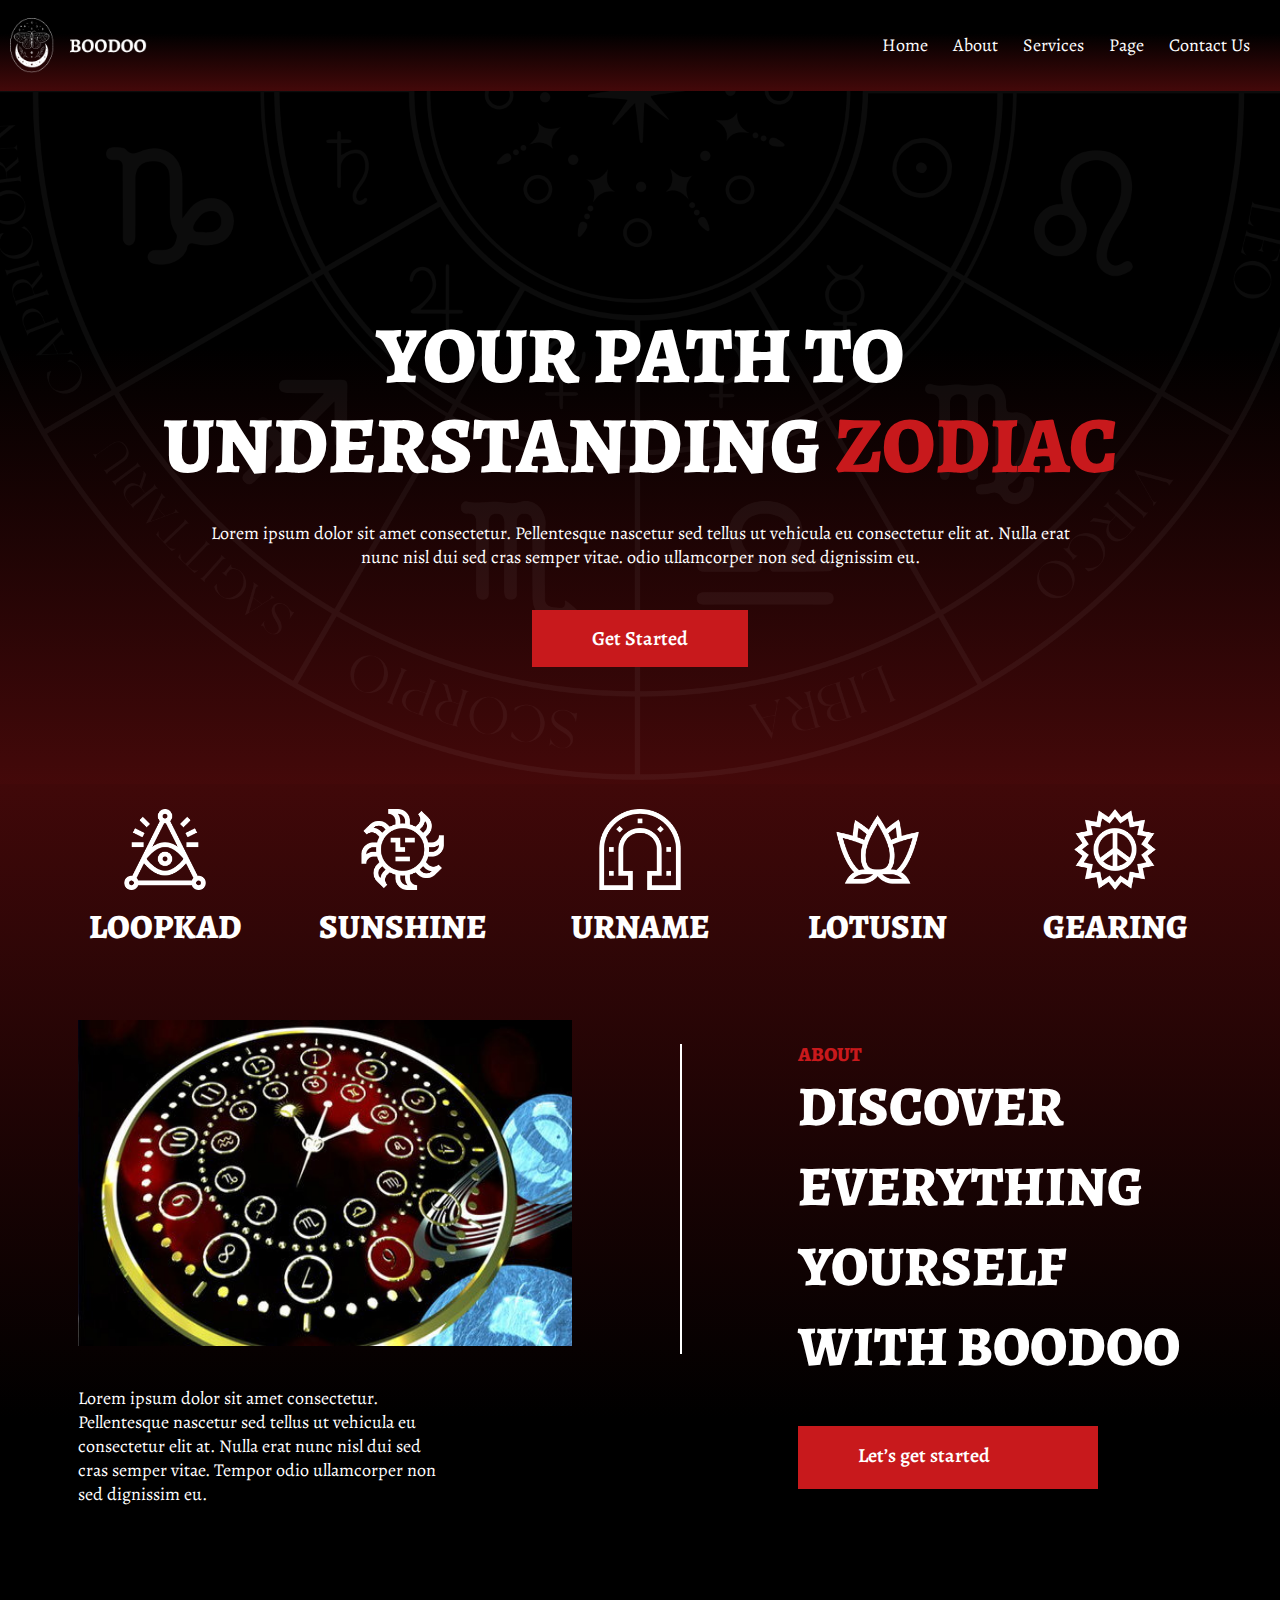
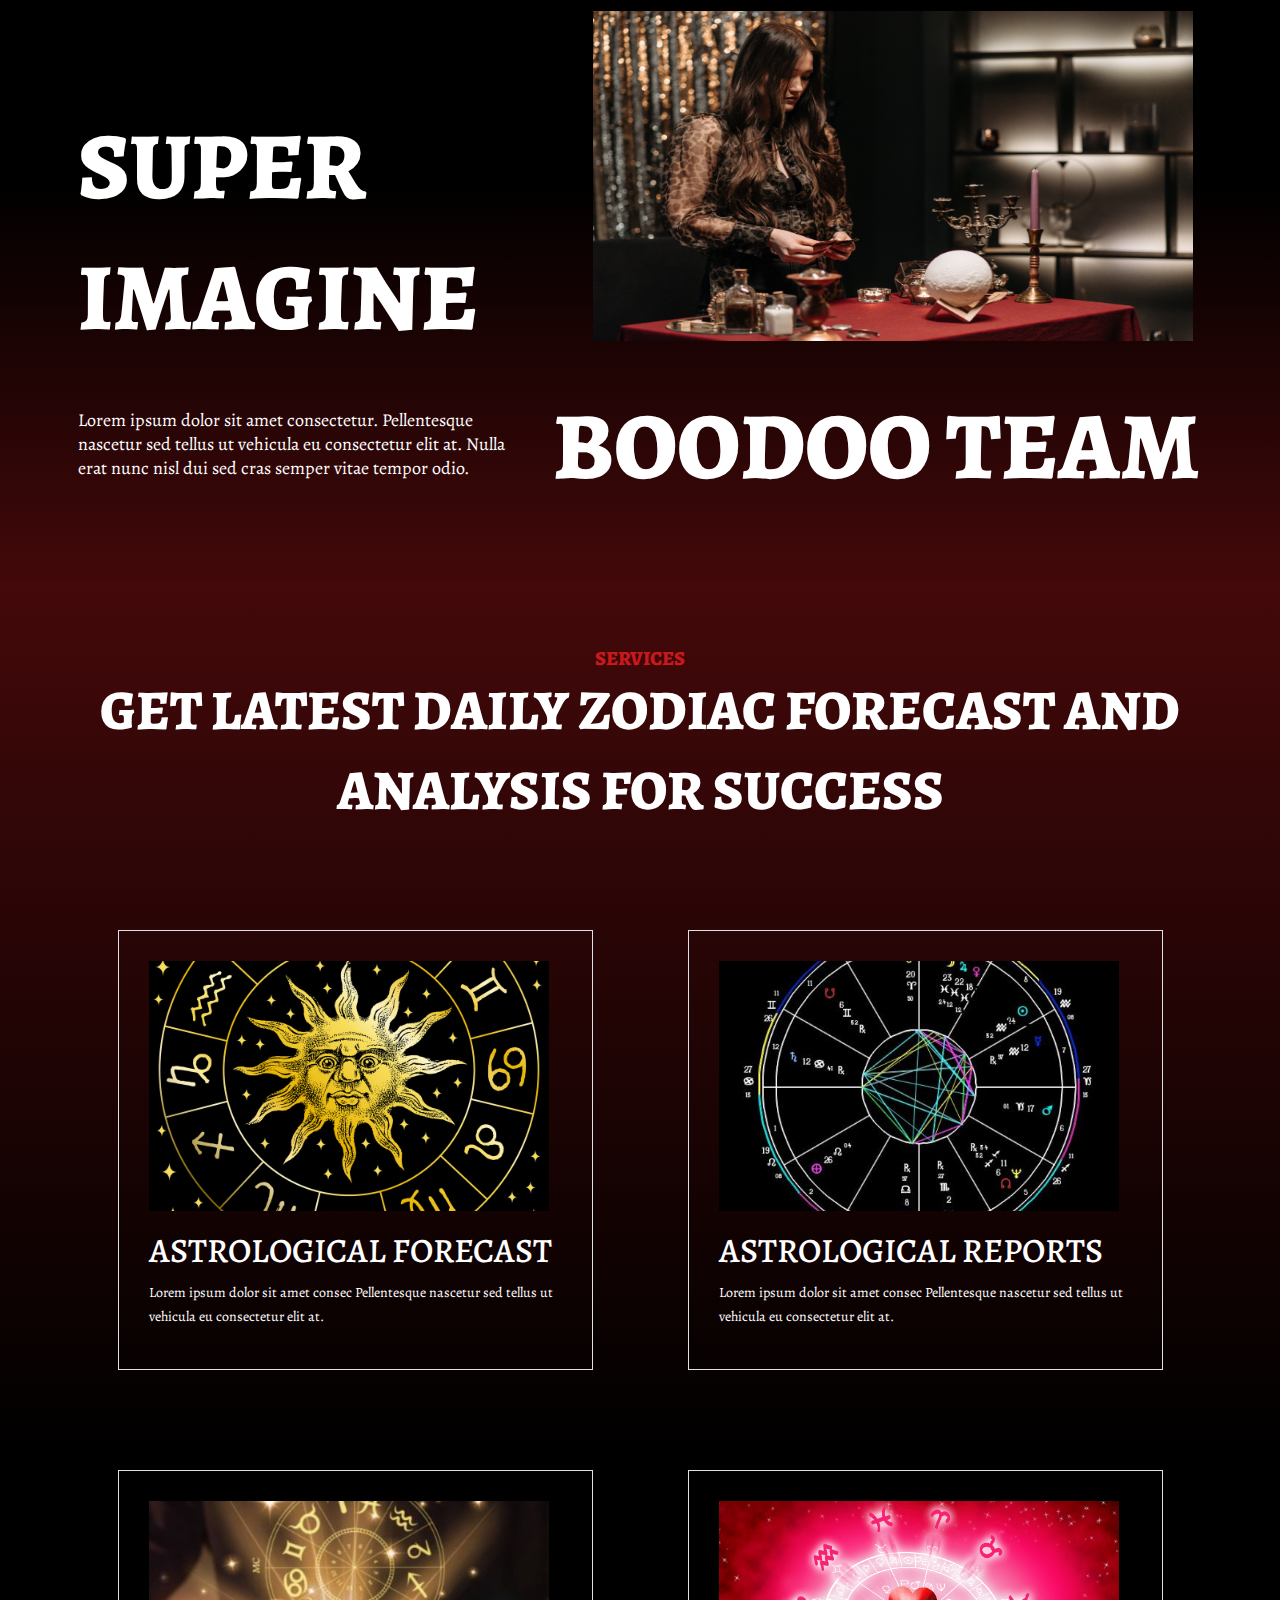
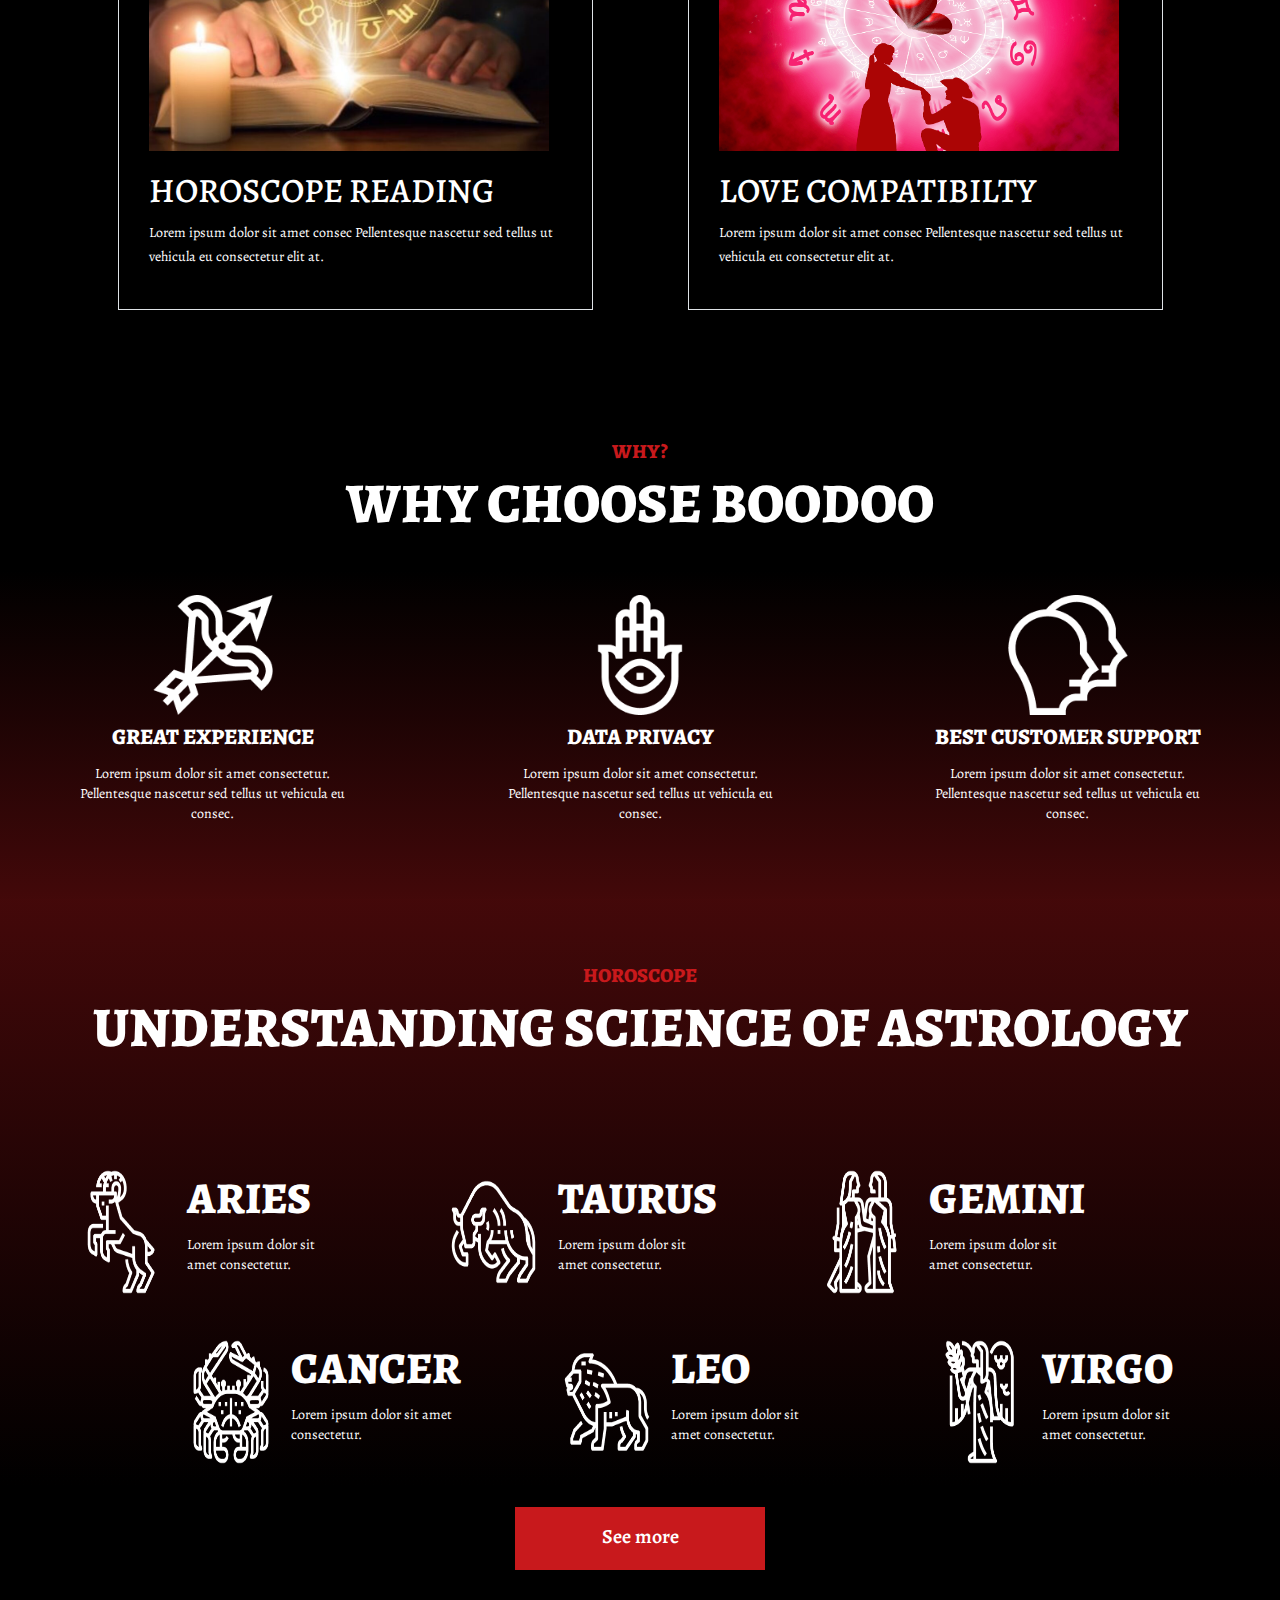
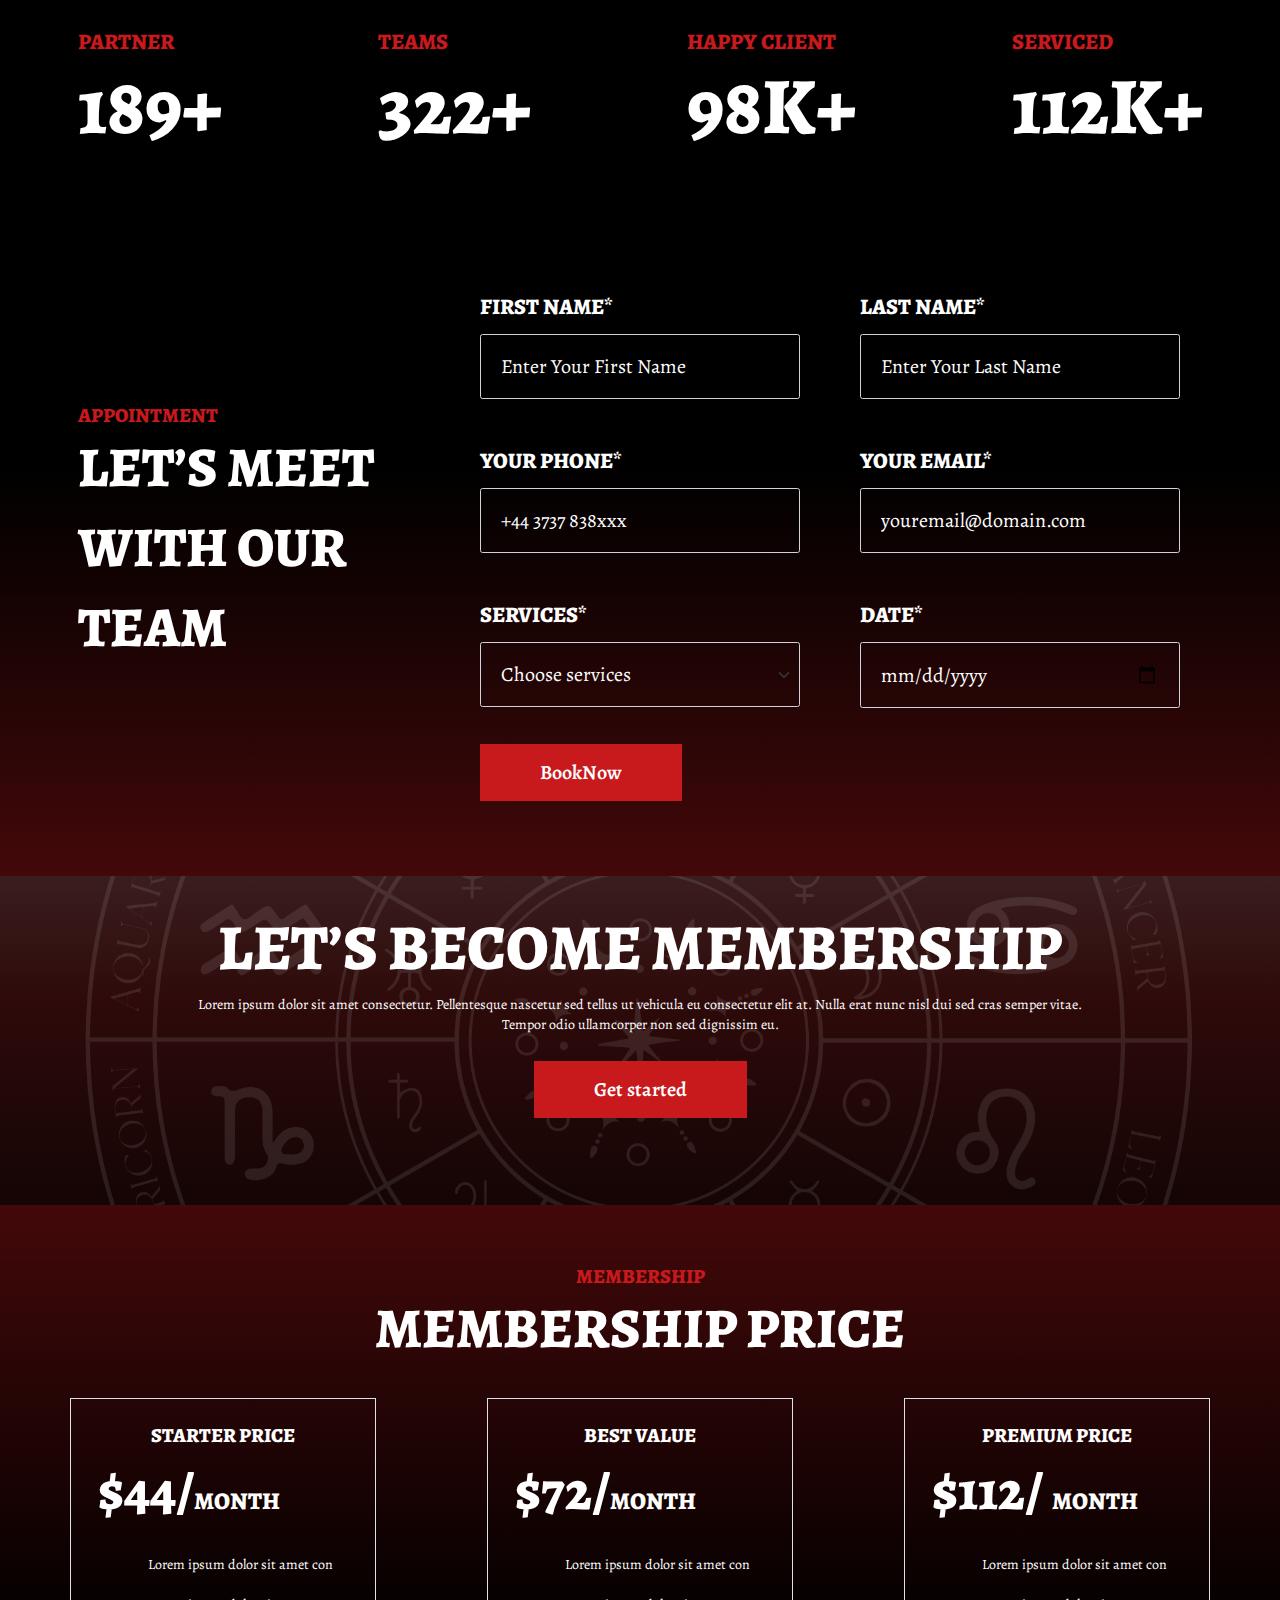
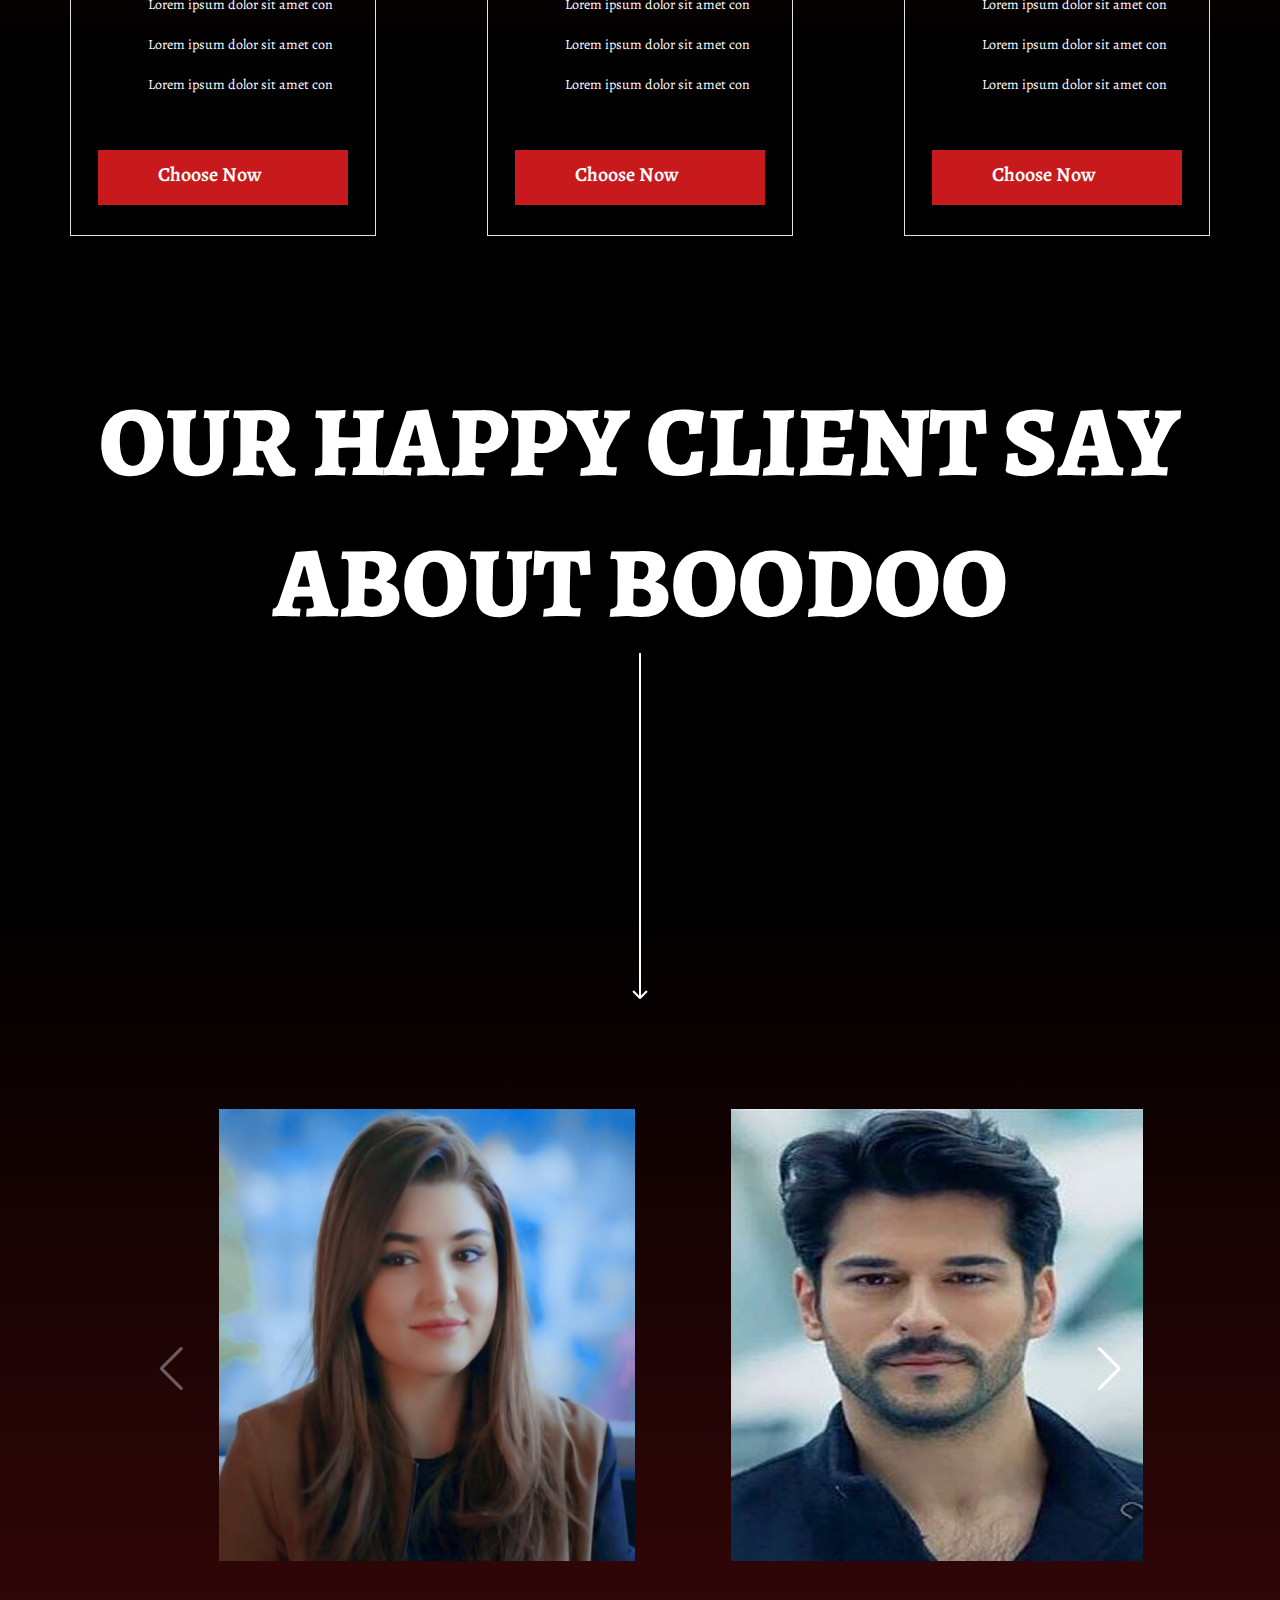
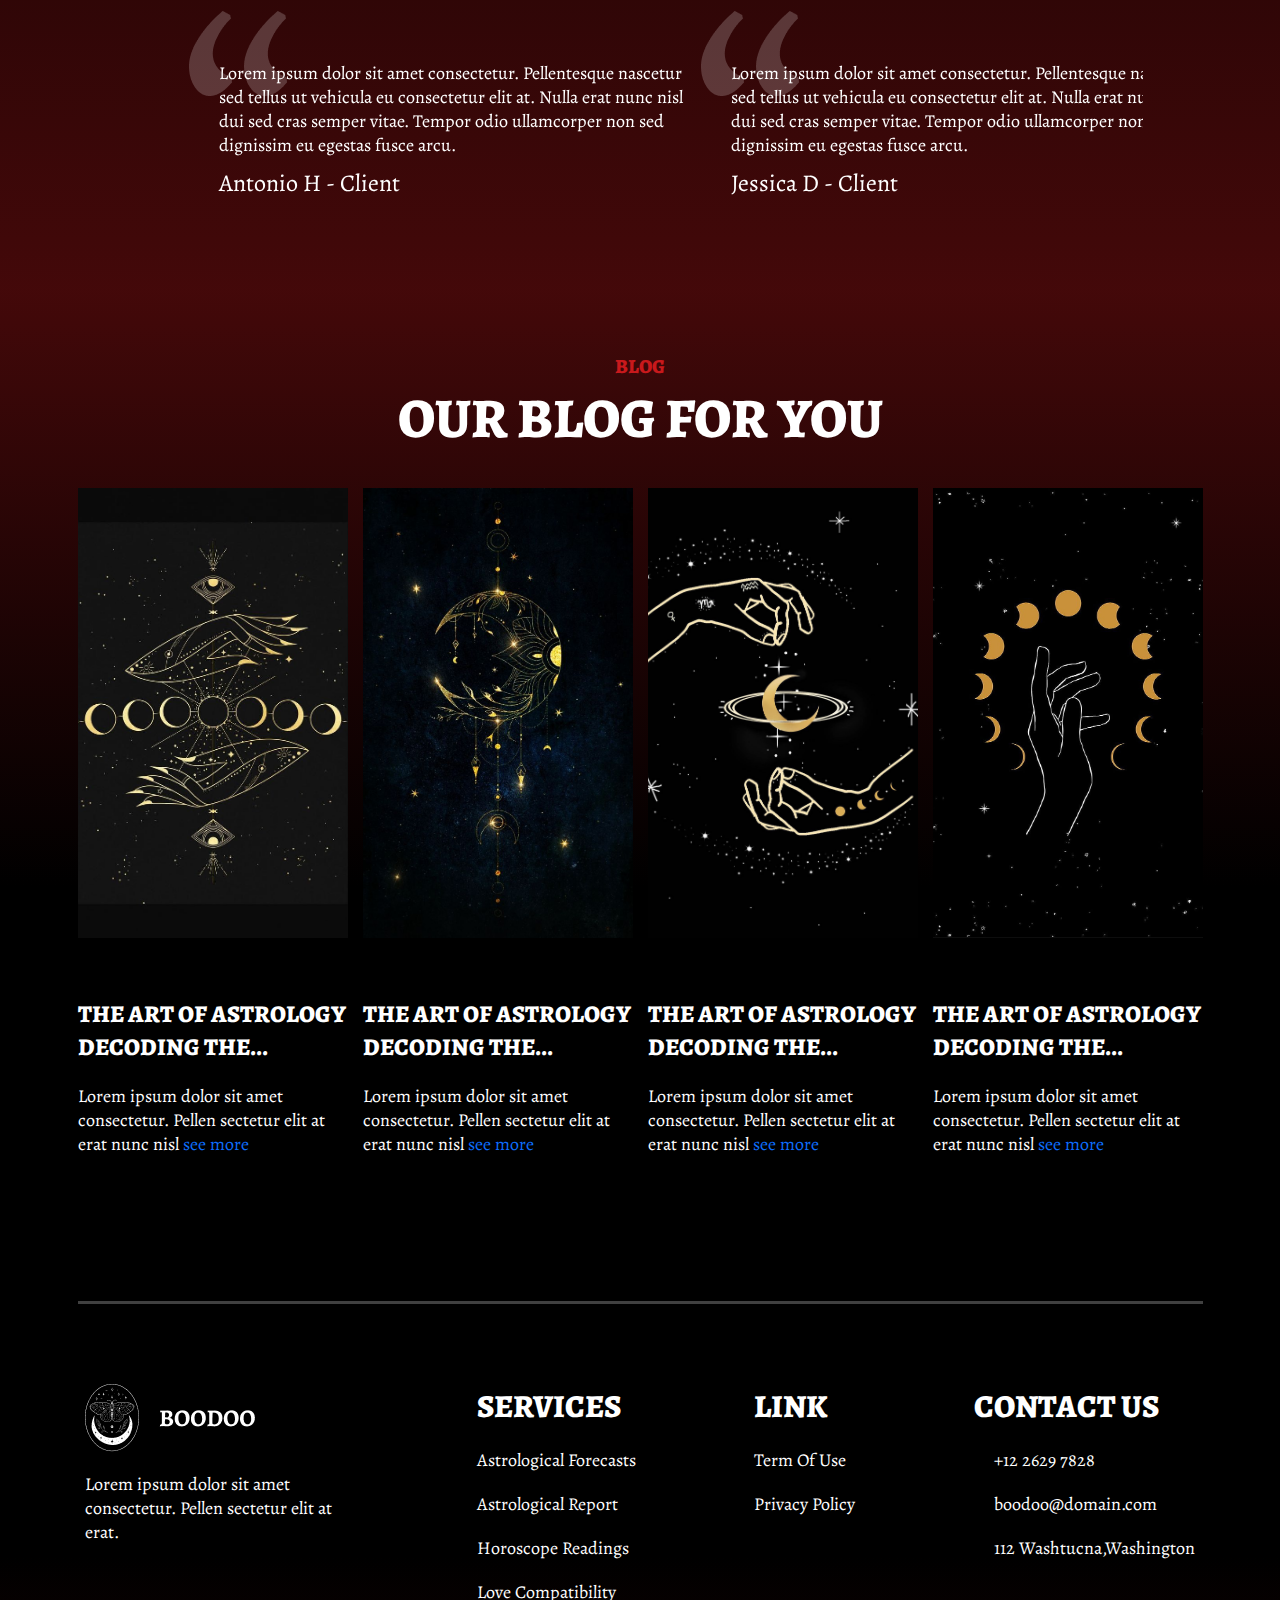
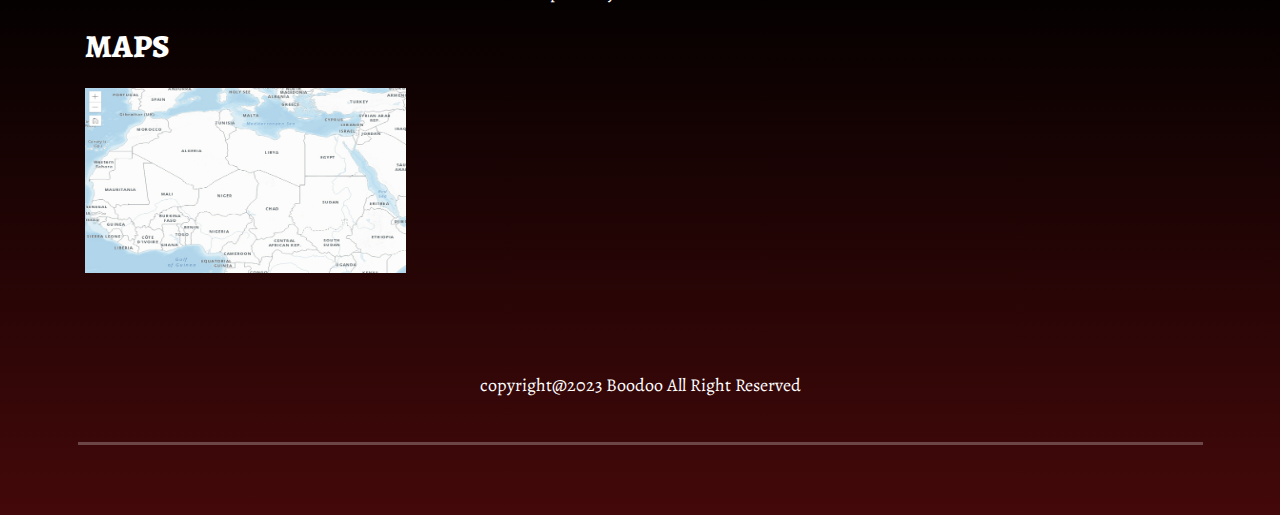
==== commit 77ce33af: "1400responsive" ====
--- a/index.html
+++ b/index.html
@@ -17,7 +17,7 @@
 </head>
 
 <body>
-    <header>
+    <!-- <header>
         <div class="container">
             <div class="main-header">
                 <a href="#" class="logo">
@@ -35,8 +35,38 @@
                 </nav>
             </div>
         </div>
+    </header> -->
+
+    <header>
+        <nav class="navbar navbar-expand-lg navbar-dark bg-dark">
+            <div class="container-fluid">
+              <a class="navbar-brand" href="#"> <img src="./assets/images/logo.png" alt=""></a>
+              <button class="navbar-toggler" type="button" data-bs-toggle="collapse" data-bs-target="#navbarSupportedContent" aria-controls="navbarSupportedContent" aria-expanded="false" aria-label="Toggle navigation">
+                <span class="navbar-toggler-icon"></span>
+              </button>
+              <div class="collapse navbar-collapse" id="navbarSupportedContent">
+                <ul class="navbar-nav ms-auto mb-2 mb-lg-0">
+                  <li class="nav-item">
+                    <a class="nav-link " aria-current="page" href="#">Home</a>
+                  </li>
+                  <li class="nav-item">
+                    <a class="nav-link " aria-current="page" href="#">About</a>
+                  </li>
+                  <li class="nav-item">
+                    <a class="nav-link " aria-current="page" href="#">Services</a>
+                  </li>
+                  <li class="nav-item">
+                    <a class="nav-link " aria-current="page" href="#">Page</a>
+                  </li>
+                  <li class="nav-item">
+                    <a class="nav-link " aria-current="page" href="#">Contact Us</a>
+                  </li>
+              </div>
+            </div>
+          </nav>
     </header>
 
+    
     <main>
         <section id="hero">
             <div class="container">
@@ -103,12 +133,12 @@
         <section id="imageine">
             <div class="container">
                 <div class="super-imagine row">
-                    <div class="col-md-5">
+                    <div class="sp-img-1 col-md-5">
                         <h2>SUPER IMAGINE</h2>
                         <p>Lorem ipsum dolor sit amet consectetur. Pellentesque nascetur sed tellus ut vehicula eu
                             consectetur elit at. Nulla erat nunc nisl dui sed cras semper vitae tempor odio.</p>
                     </div>
-                    <div class="col-md-7">
+                    <div class="sp-img-2 col-md-7">
                         <div class="image-img">
                             <img src="./assets/images/imagine-3.jpg" alt="">
                         </div>
@@ -292,8 +322,7 @@
                         </div>
                     </div>
                     <div class="col-md-8">
-                       <form action="">
-                        <div class=" row">
+                        <div class="row">
                             <div class="form-data col-md-6">
                                 <label for="formGroupExampleInput" class="form-label">FIRST NAME*</label>
                                 <input type="text" class="form-control" id="First name"
@@ -325,14 +354,13 @@
                             </div>
                             <div class="form-data col-md-6">
                                 <label for="formGroupExampleInput" class="form-label">DATE*</label>
-                                <input type="date" class="date form-control" id="date" placeholder="Choose Date"
+                                <input type="date" class="form-control" id="date" placeholder="Choose Date"
                                     aria-label="date">
                             </div>
                             <div class="form-data col-md-6">
                                 <a href="#" class="btn-theme">BookNow</a>
                             </div>
                         </div>
-                       </form>
                     </div>
                 </div>
             </div>
@@ -340,6 +368,7 @@
         </section>
 
         <section id="membership">
+           <div class="container">
             <div class="mem-ship">
                 <h2>LET’S BECOME MEMBERSHIP</h2>
                 <p>Lorem ipsum dolor sit amet consectetur. Pellentesque nascetur sed tellus ut vehicula eu consectetur
@@ -347,6 +376,7 @@
                     eu.</p>
                 <a href="#" class="btn-theme">Get started</a>
             </div>
+           </div>
         </section>
 
         <section id="mem-price">
--- a/assets/css/style.css
+++ b/assets/css/style.css
@@ -63,7 +63,25 @@
     margin-right: 0;
 }
 
-
+header .bg-dark {
+    background: linear-gradient(180deg, #000000 36.84%, #C8191C 223.16%);
+}
+
+header .navbar-dark .navbar-nav .nav-link {
+    color: #fff;
+    font-size: 2rem;
+    text-align: right;
+    padding-right: 2rem;
+}
+
+header .navbar-dark .navbar-toggler {
+
+    margin-right: 2rem;
+}
+
+.navbar>.container-fluid {
+    padding: 1rem 2rem;
+}
 
 /**************************/
 
@@ -126,7 +144,7 @@
     background: #C8191C;
     font-weight: 600;
     font-size: 2.4rem;
-    line-height: 3.3rem;
+    /* line-height: 3.3rem; */
     color: #FFFFFF;
 }
 
@@ -363,7 +381,7 @@
 
 /**************************************/
 /**************Horoscope Section************/
-#Horoscope#Horoscope {
+#Horoscope {
     background: linear-gradient(0deg, #000000 36.84%, #C8191C 223.16%);
     width: 100%;
     margin-top: -0.5rem;
@@ -464,9 +482,11 @@
     color: #FFFFFF;
 
 }
-.form-data{
-   padding-right: 8rem;
-}
+
+.form-data {
+    padding-right: 8rem;
+}
+
 .team-data .form-select,
 .team-data .form-control {
     font-weight: 400;
@@ -479,18 +499,18 @@
     margin-right: 8rem;
     /* padding: 3.3rem 18.6rem 3.3rem 3rem; */
     width: 100%;
-    padding: 3.3rem ;
+    padding: 3.3rem;
 }
 
 /* .team-data .form-select {
     padding: 3.3rem 30.6rem 3.3rem 3rem;
 } */
-.form-data{
-  
-}
+.form-data {}
+
 .team-data input::placeholder {
     color: #FFF;
 }
+
 /* .team-data .date{
     padding: 3.3rem 18.6rem 3.3rem 3rem;
 
@@ -502,7 +522,7 @@
     position: relative;
     background: linear-gradient(180deg, #514242 -74.63%, #2E0A0A 38.7%, #000000 151.34%);
     background-size: cover;
-    padding: 20rem 0 10rem 0;
+    padding: 6rem 0 11rem 0;
     text-align: center;
     margin-top: -0.5rem;
 }
@@ -514,6 +534,7 @@
     inset: 0;
     background-repeat: no-repeat;
     background-position: center;
+    background-size: 90% auto;
 }
 
 .mem-ship {
@@ -640,6 +661,7 @@
     color: #FFFFFF;
     margin: 0 auto;
 }
+
 /* .arrow-img {
     width: ;
 } */
@@ -788,10 +810,10 @@
 
 #feedback hr {
     border: none;
-    width: 159.4rem;
+    /* width: 159.4rem; */
     height: 3px;
     background-color: #FFF;
-
+    margin: 0 auto;
 }
 
 .fb-data {
@@ -850,6 +872,10 @@
 
 }
 
+.form-data {
+    padding: 0 3rem;
+}
+
 /*********************************************/
 
 @media screen and (min-width:1500px) {
@@ -863,6 +889,29 @@
     .container {
         max-width: 170rem;
         padding: 0 1rem;
+    }
+
+}
+
+@media screen and (max-width:1700px) {
+    .hero-data h1 {
+        font-size: 12rem;
+    }
+
+    .super-imagine h2 {
+        font-size: 12.5rem;
+    }
+
+    .super-imagine .image-img {
+        width: 81rem;
+    }
+
+    .with-data::before {
+        left: 7rem;
+    }
+
+    .forecast {
+        gap: 6rem 0;
     }
 }
 
@@ -878,7 +927,7 @@
     }
 
     .hero-data h1 {
-        font-size: 12rem;
+        font-size: 10rem;
         line-height: 14rem;
         margin-top: 33rem;
     }
@@ -888,88 +937,396 @@
     }
 
     #descover {
-        padding: 6rem 0;
-    }
+        padding: 3rem 0;
+    }
+
     .main-title h2 {
         font-size: 7.4rem;
         line-height: 10rem;
-        margin-bottom: 4rem;
-    }
+    }
+
     .with-data::before {
         height: 41rem;
     }
+
     .with-img .dis-img {
         height: 43.6rem;
     }
+
     .super-imagine h2 {
         font-size: 12rem;
     }
+
     .super-imagine .image-img {
         width: 77rem;
         margin-bottom: 5rem;
     }
+
     .super-imagine p {
         margin-top: 6.5rem;
     }
+
     #Our-team {
         padding: 7rem 0;
     }
-    .team-data .form-label {
+
+    /* .team-data .form-label {
         font-size: 2.5rem;
         line-height: 0.4rem;
     }
     .team-data .form-control {
         font-size: 2.4rem;
         padding: 2rem 12.6rem 2rem 3rem;
-    }
+    } */
     /* .team-data .form-select {
         font-size: 2.4rem;
         padding: 2rem 12.6rem 2rem 3rem;
     } */
-    .team-data .form-select {
+    /* .team-data .form-select {
         padding: 2rem 25.6rem 2rem 3rem;
     }
     .team-data .date{
         padding: 2rem 22.6rem 2rem 3rem;
     
-    }
+    } */
     #membership {
-        padding: 13rem 0 10rem 0;
-    }
+        padding: 3rem 0 10rem 0;
+    }
+
+    .mp-data-box {
+        padding: 4rem 4.7rem;
+    }
+
+    .mp-data p {
+        font-size: 1.6rem;
+        margin-bottom: 1rem;
+    }
+
+    .mp-data p i {
+        font-size: 4rem;
+    }
+
+    .mp-data .btn-theme {
+        margin-top: 6rem;
+    }
+
     #say-about .main-title h2 {
-        font-size: 11rem;
-        line-height: 16.1rem;
-    }
+        font-size: 10rem;
+        line-height: 14.1rem;
+    }
+
+    .client-say .client-img {
+        Width: 41.6rem;
+        Height: 45.2rem;
+    }
+
     .swiper-wrapper .client-say {
         padding-left: 0rem;
-        margin: 0 1.1rem;
-    }
+        margin: 0px -1.9rem;
+    }
+
     .arrow-img img {
         margin: 0 auto 9rem auto;
         text-align: center;
-        
-    }
+
+    }
+
     .mySwiper {
         position: relative;
         margin: 0px 6rem;
-    } 
+    }
+
     .mySwiper .swiper-button-prev {
         position: absolute;
         top: 28rem;
         color: #FFF;
-        left: 4rem;
-    }
+        left: 2rem;
+    }
+
     .mySwiper .swiper-button-next {
         position: absolute;
         top: 28rem;
         color: #FFF;
         right: 2rem;
     }
+
     .swiper-wrapper {
         margin: 2rem 10rem;
     }
+
     #say-about {
         padding: 7rem 0;
     }
 
+    #imageine {
+        padding: 7rem 0;
+    }
+
+    #SERVICES {
+        padding: 7rem 0;
+    }
+
+    #why {
+        padding: 7rem 0;
+    }
+
+    #Horoscope {
+        padding: 7rem 0;
+    }
+
+    #mem-price {
+        padding: 7rem 0;
+    }
+
+    #blog {
+        padding: 7rem 0;
+    }
+
+    #feedback {
+        padding: 7rem 0;
+    }
+
+}
+
+@media screen and (max-width:1400px) {
+    .main-header {
+        padding: 3rem 2rem 0rem 2rem;
+    }
+
+    .discover-icons h3 {
+        font-size: 4.4rem;
+    }
+
+    .discover-icons img {
+        width: 68%;
+    }
+
+    .discover-icons {
+        margin-bottom: 5.2rem;
+    }
+
+    .with-img .dis-img {
+        height: 32.6rem;
+        width: 50.9rem;
+    }
+
+    .main-title h2 {
+        font-size: 5.6rem;
+        line-height: 8rem;
+        margin-bottom: 3rem;
+    }
+
+    .with-data::before {
+        height: 37rem;
+        left: 3rem;
+    }
+
+    .discover-with p {
+        margin-top: 4rem;
+    }
+
+    .super-imagine .image-img {
+        width: 60rem;
+        margin-bottom: 4rem;
+    }
+
+    .super-imagine h2 {
+        font-size: 9.5rem;
+        line-height: 13.1rem;
+        margin-top: 2rem;
+
+    }
+
+    .super-imagine p {
+        margin-top: 4.5rem;
+        max-width: 43rem;
+    }
+
+    .navbar-brand img {
+        max-width: 80%;
+    }
+
+    .navbar>.container-fluid {
+        padding: 1rem 1rem;
+    }
+
+    .hero-data h1 {
+        font-size: 8rem;
+        line-height: 9rem;
+        margin-top: 22rem;
+    }
+
+    header .navbar-dark .navbar-nav .nav-link {
+        font-size: 1.8rem;
+    }
+
+    #hero {
+        height: 77vh;
+    }
+
+    .discover-icons img {
+        width: 47%;
+    }
+
+    .discover-icons h3 {
+        font-size: 3.4rem;
+    }
+
+    .main-title h5 {
+        font-size: 2rem;
+        line-height: 1.3rem;
+    }
+
+    .with-data::before {
+        height: 31rem;
+        left: 4rem;
+        top: 2.4rem;
+    }
+
+    .btn-theme {
+        padding: 1.5rem 6rem;
+        font-size: 2rem;
+    }
+
+    .with-data .btn-theme {
+        margin-top: 1rem;
+    }
+
+    .super-imagine .sp-img-1 h2 {
+        margin-top: 9rem;
+    }
+
+    .forecast .forecast-data img {
+        width: 40rem;
+        height: 25rem;
+    }
+
+    .forecast .forecast-data h4 {
+        font-size: 3.4rem;
+        line-height: 4rem;
+        margin-top: 2rem;
+    }
+
+    .forecast .forecast-data p {
+        font-size: 1.4rem;
+        line-height: 2.4rem;
+        margin-top: 1rem;
+    }
+
+    .forecast .forecast-data {
+        padding: 3rem;
+    }
+
+    .forecast {
+        gap: 5rem 0;
+    }
+
+    #why .main-title h2 {
+        margin-bottom: 5.2rem;
+    }
+
+    .why-choose img {
+        width: 12rem;
+        height: 12rem;
+    }
+
+    .why-choose h3 {
+        font-size: 2.2rem;
+    }
+
+    .why-choose p {
+        font-size: 1.4rem;
+        line-height: 2rem;
+    }
+
+    .hs-box {
+        gap: 0 2rem;
+        margin-bottom: 4rem;
+    }
+
+    .hs-box .hs-img img {
+        width: 13rem;
+        height: 13rem;
+    }
+
+    .hs-box .hs-data h3 {
+        font-size: 4.4rem;
+        line-height: 6.3rem;
+    }
+
+    .hs-box .hs-data p {
+        font-size: 1.4rem;
+        line-height: 2rem;
+    }
+
+    #Horoscope .btn-theme {
+        width: 25rem;
+    }
+
+    .client {
+        margin-top: 6rem;
+    }
+
+    .client h5 {
+        font-size: 2.2rem;
+        line-height: 2.4rem;
+    }
+
+    .client h2 {
+        font-size: 8rem;
+        line-height: 9.6rem;
+    }
+
+    .team-data .form-label {
+        font-size: 2.2rem;
+        line-height: 2.4rem;
+    }
+
+    .team-data .form-control ,.team-data .form-select{
+        font-size: 2rem;
+        line-height: 2.3rem;
+        margin-bottom: 5rem;
+        margin-top: 1rem;
+        margin-right: 8rem;
+        padding: 2rem;
+    }
+    .team-data .main-title {
+        margin: 11.4rem 0;
+    }
+    #membership h2 {
+        font-size: 6.4rem;
+        line-height: 8.4rem;
+    }
+    #membership p {
+        font-size: 1.4rem;
+        line-height: 2rem;
+        margin: 0 auto 4rem auto;
+    }
+    .mp-data-box {
+        padding: 3rem 2.7rem;
+    }
+    .mp-data h3 {
+        font-size: 2rem;
+        line-height: 1.3rem;
+        margin-bottom: 1rem;
+    }
+    .mp-data h2 {
+        font-size: 5.5rem;
+        line-height: 7.8rem;
+        margin-bottom: 2rem;
+    }
+    .mp-data p {
+        font-size: 1.4rem;
+    }
+    .mp-data p i {
+        font-size: 3.4rem;
+        width: 3rem;
+        height: 3rem;
+    }
+    .mp-data .btn-theme {
+        margin-top: 5rem;
+        padding: 1rem 6rem;
+        width: 25rem;
+        height: 5.5rem;
+    }
 }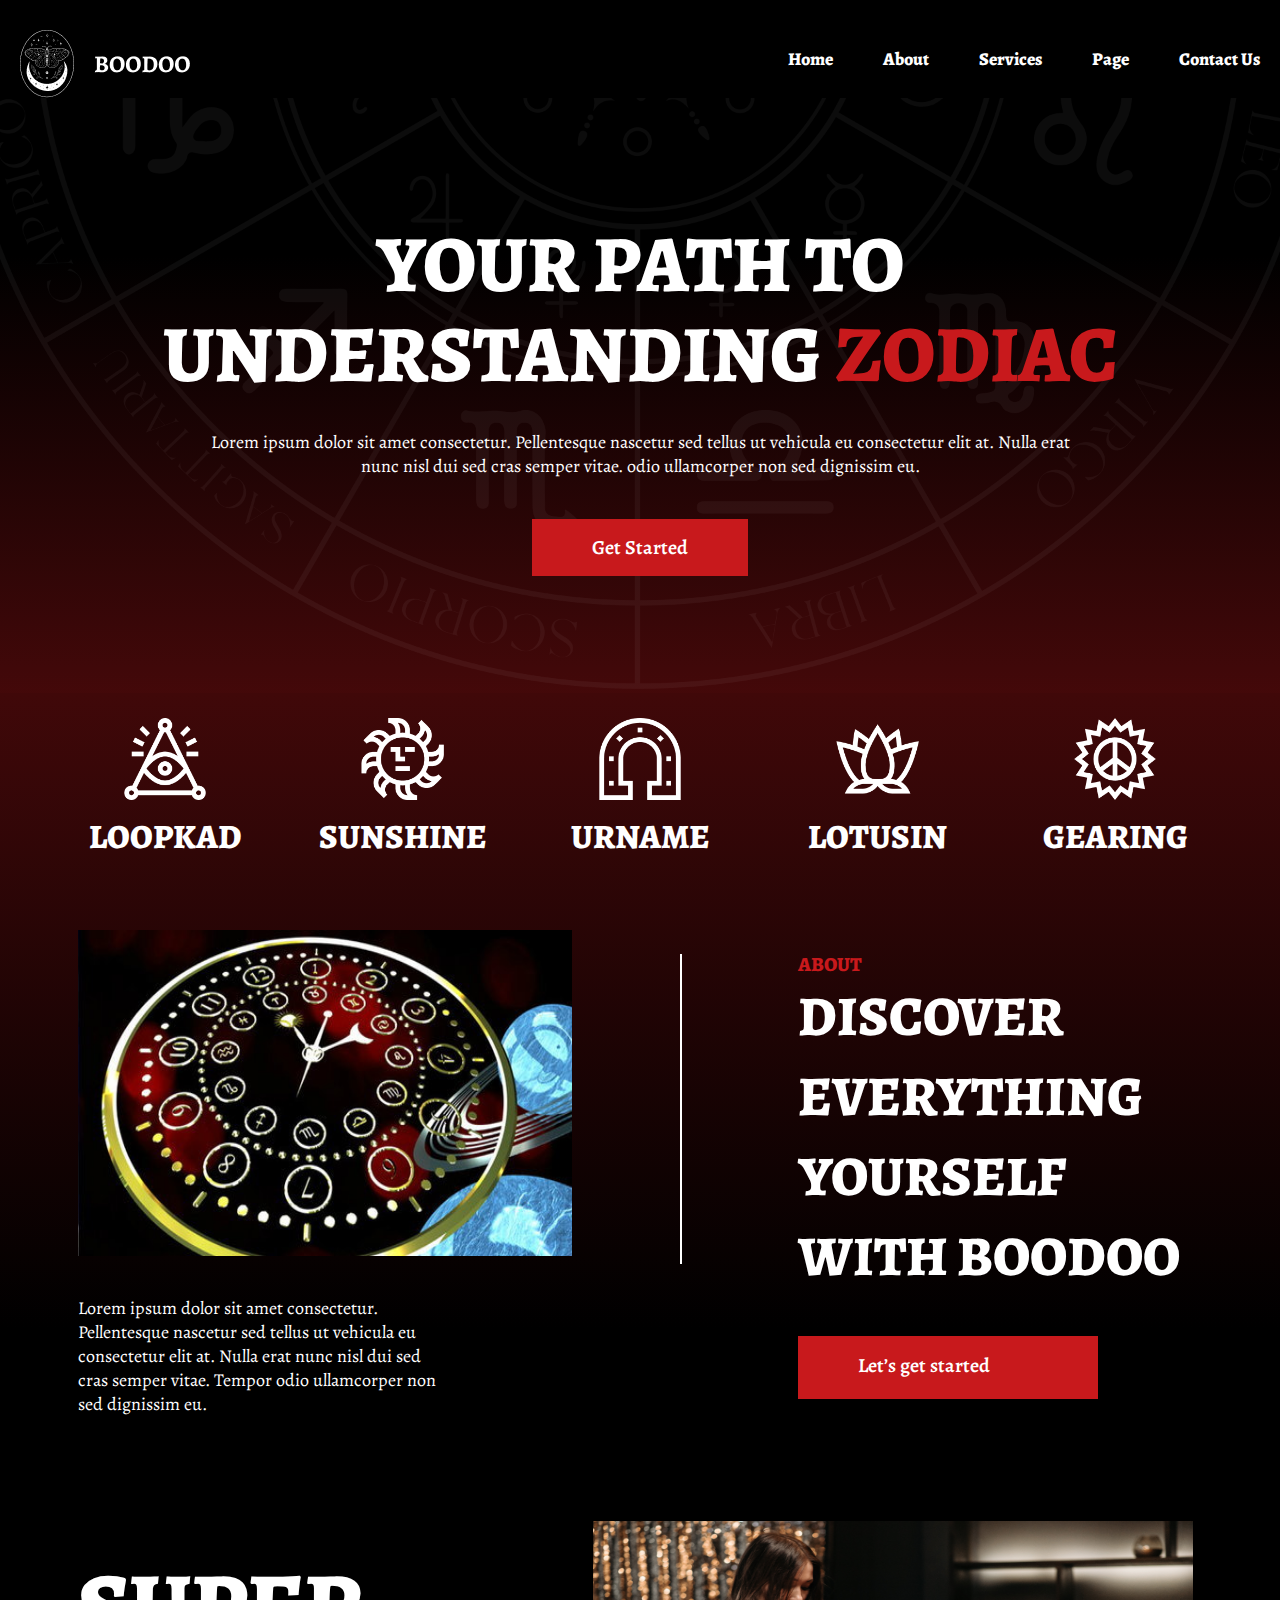
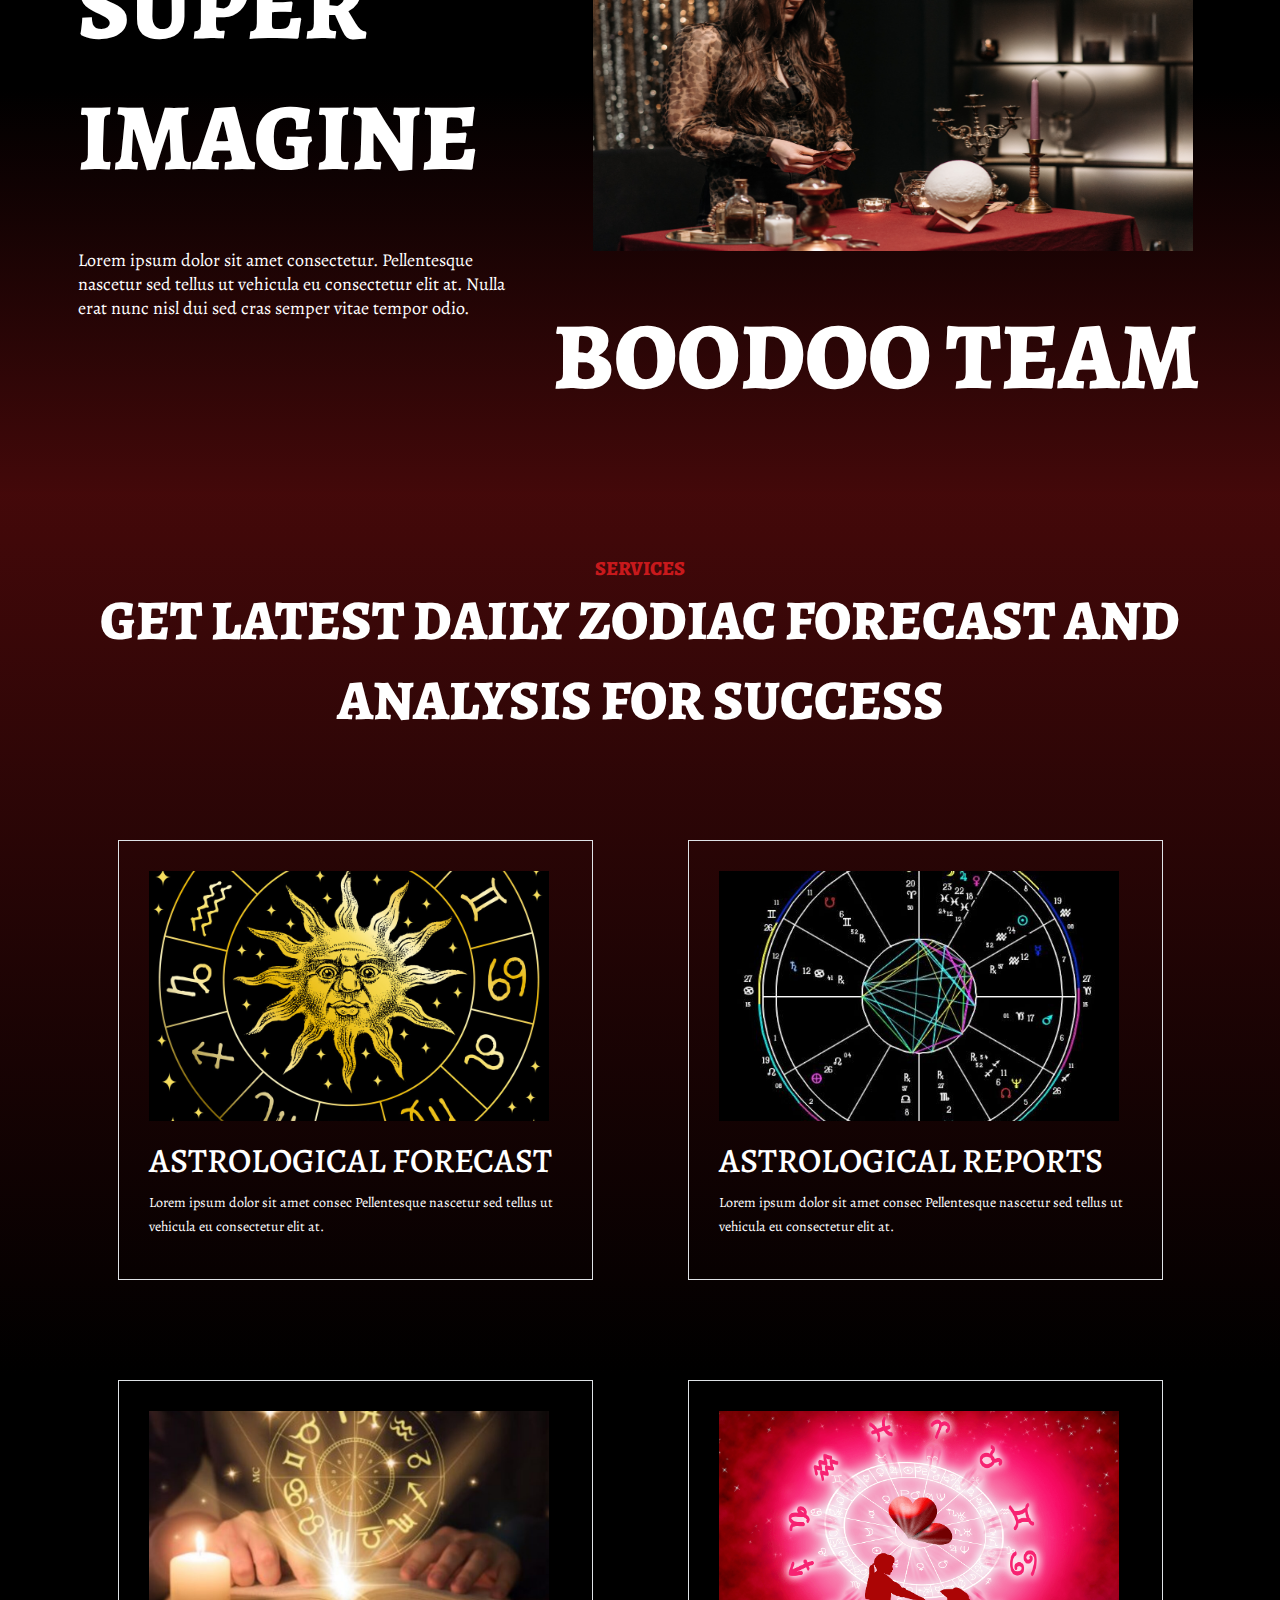
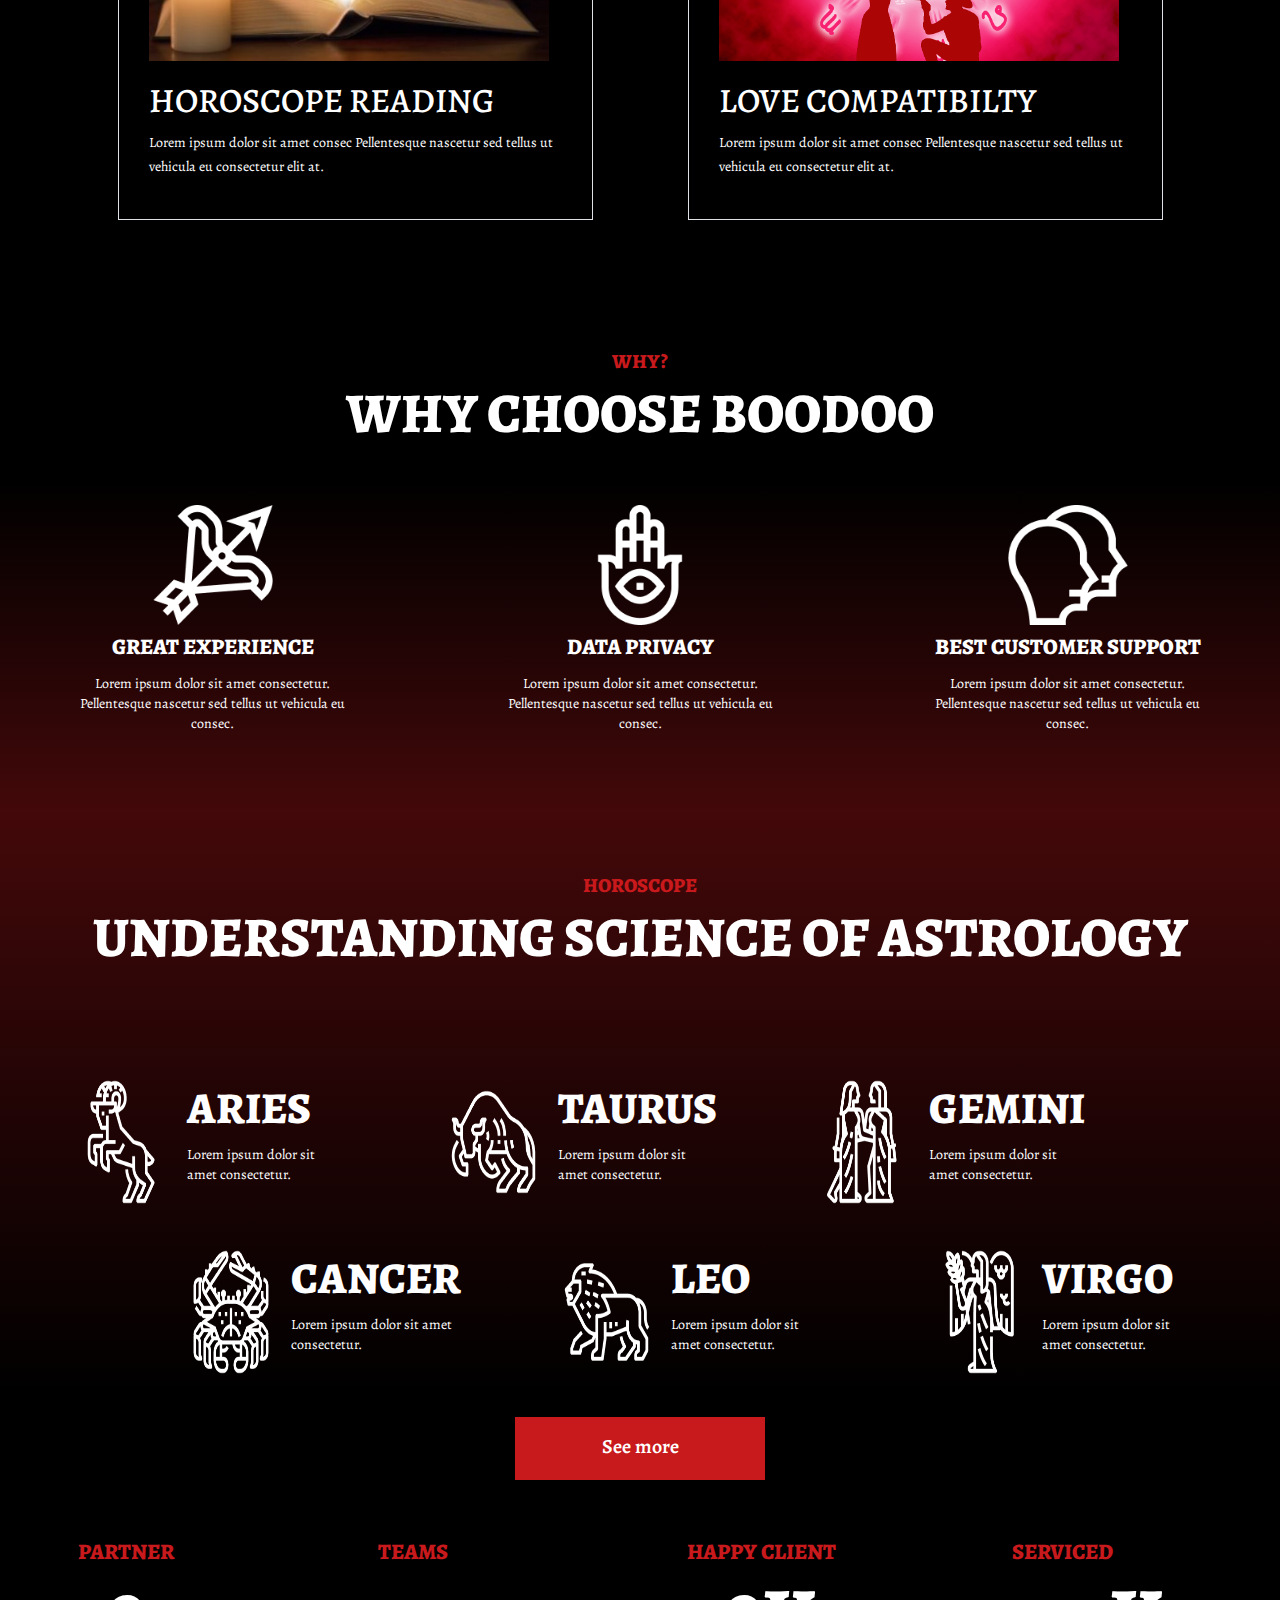
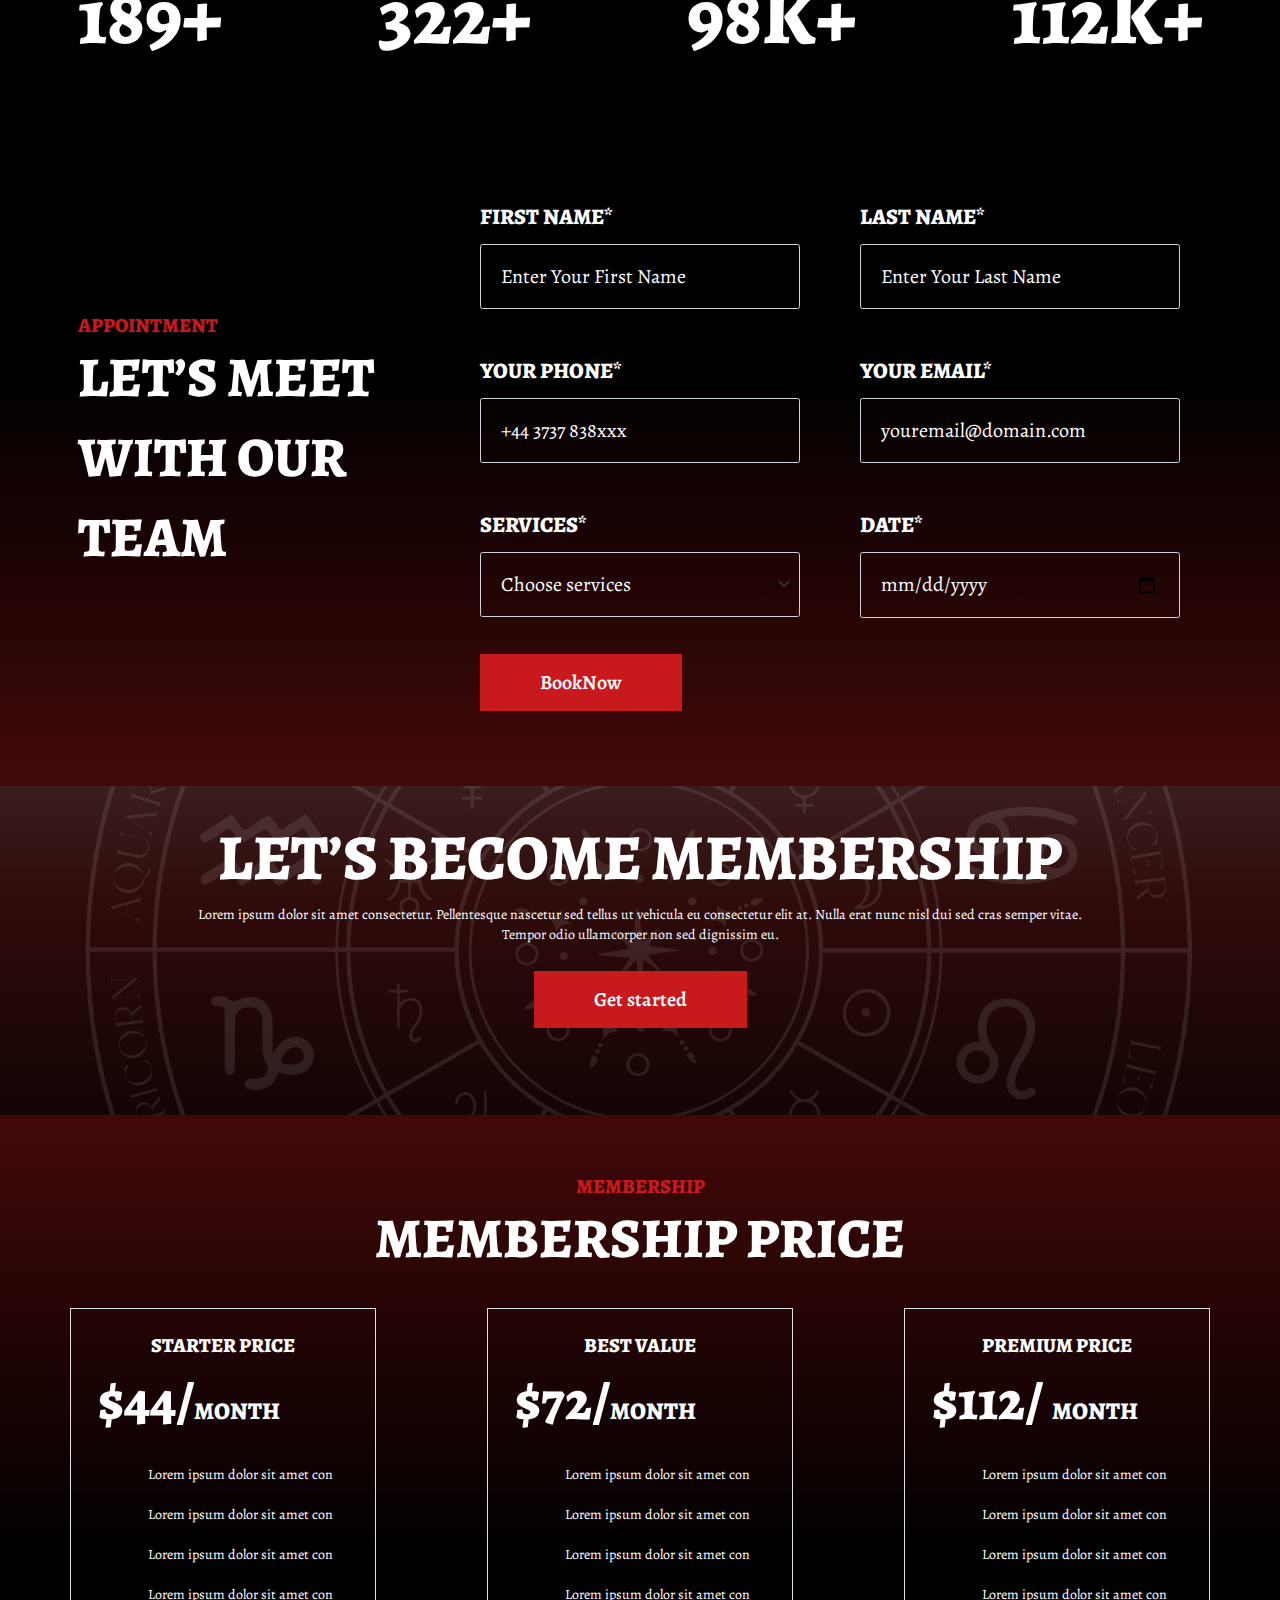
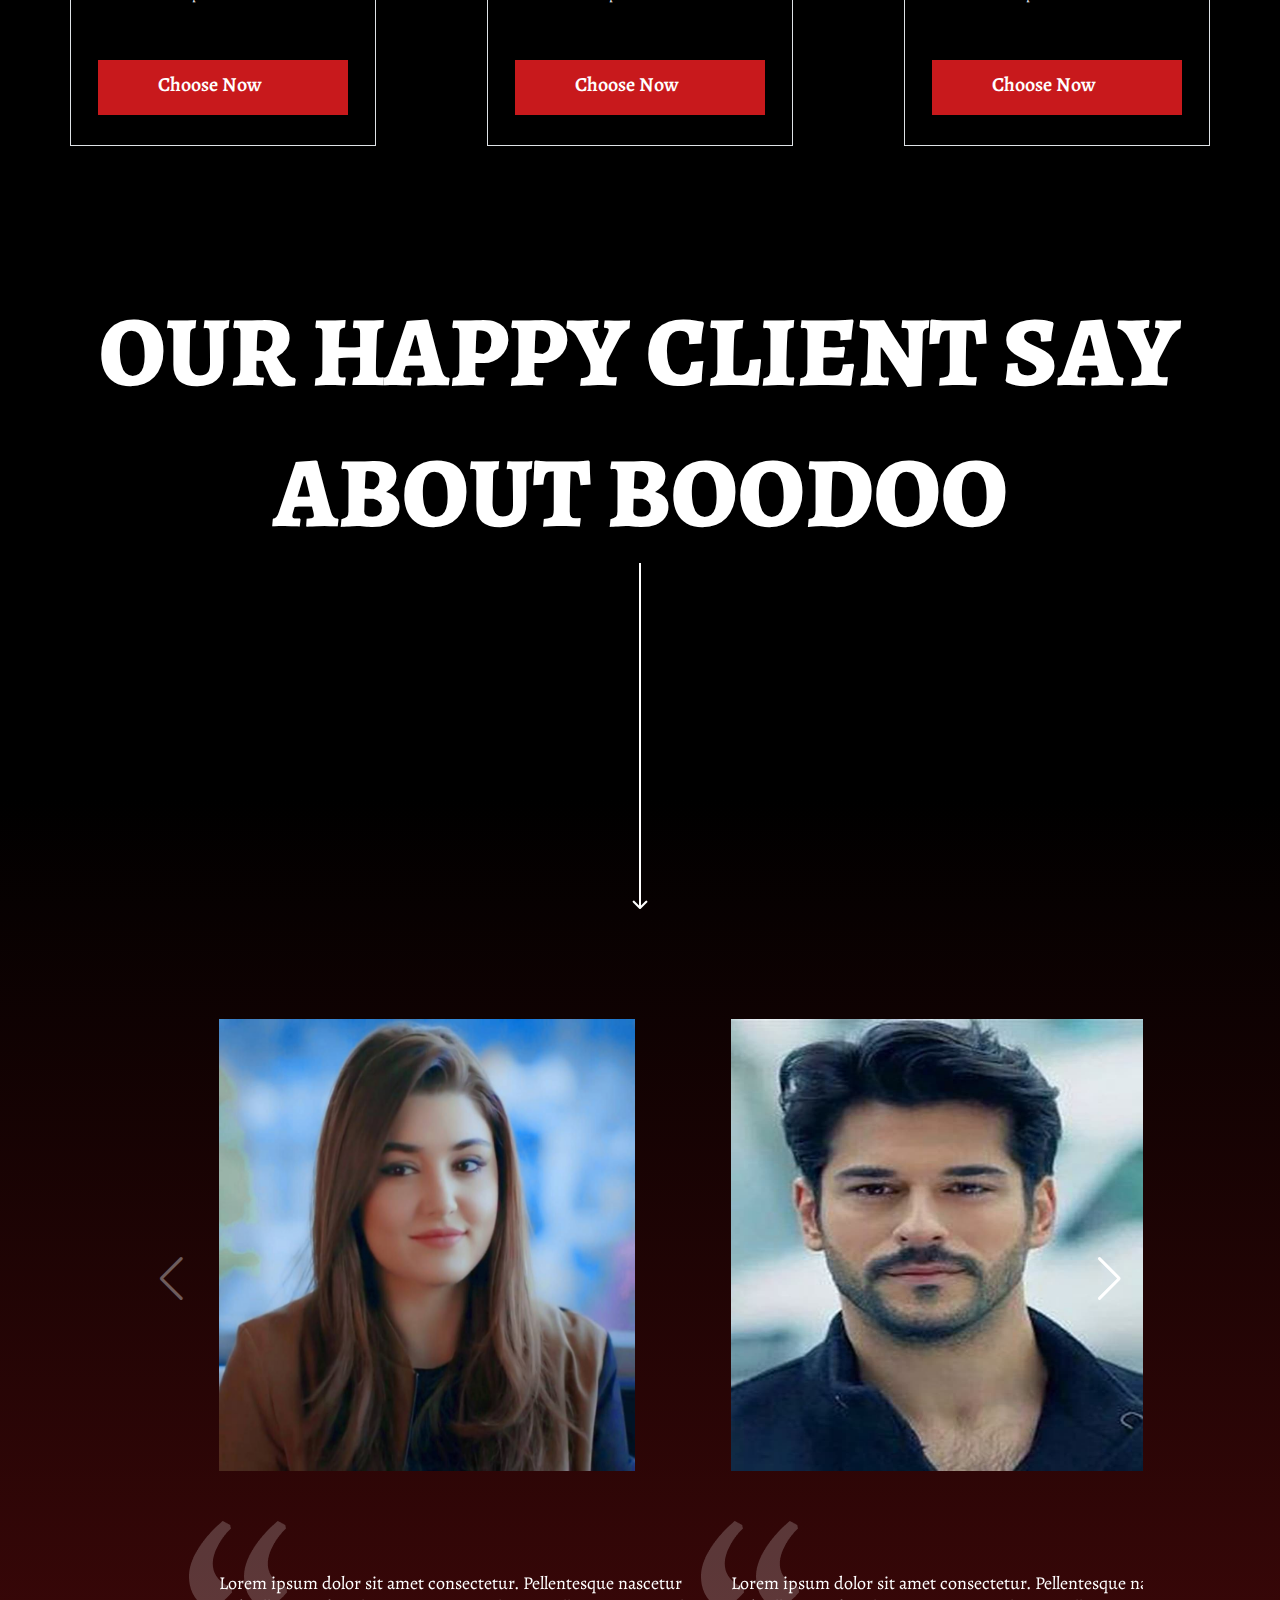
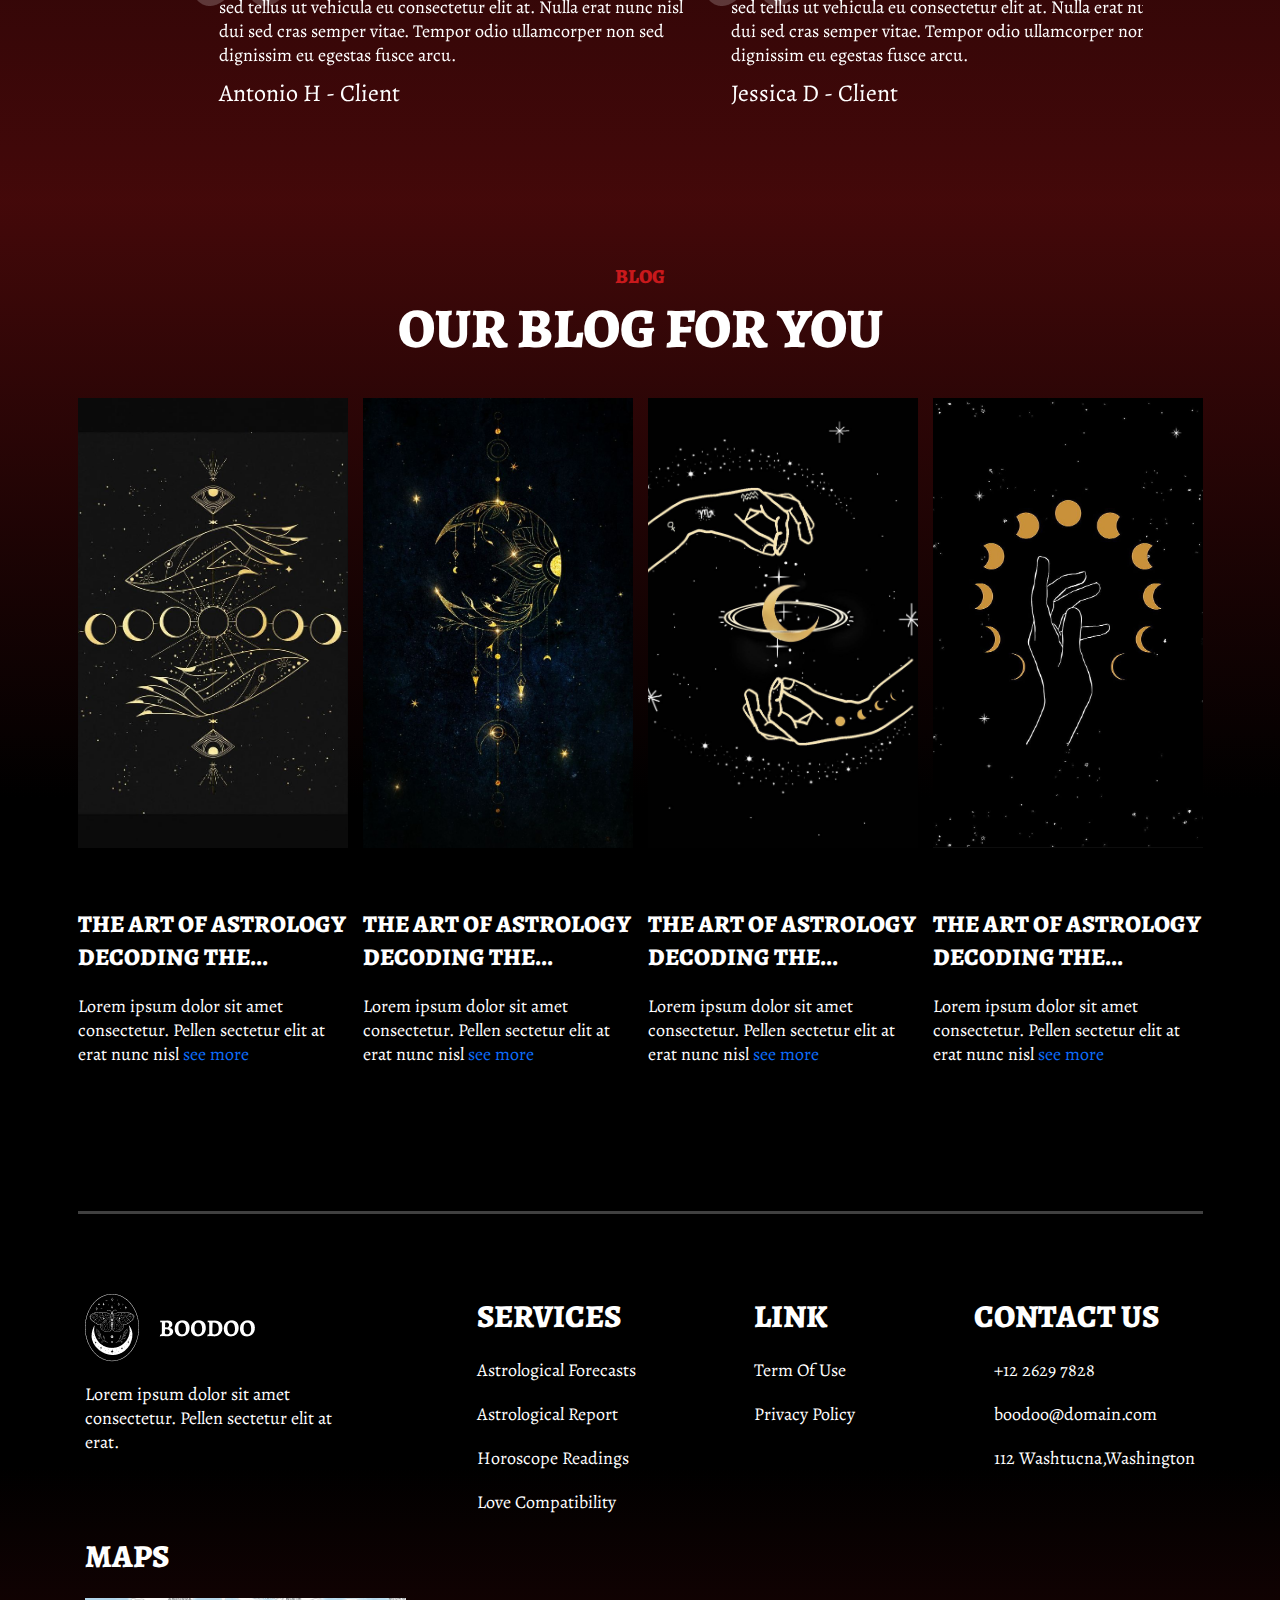
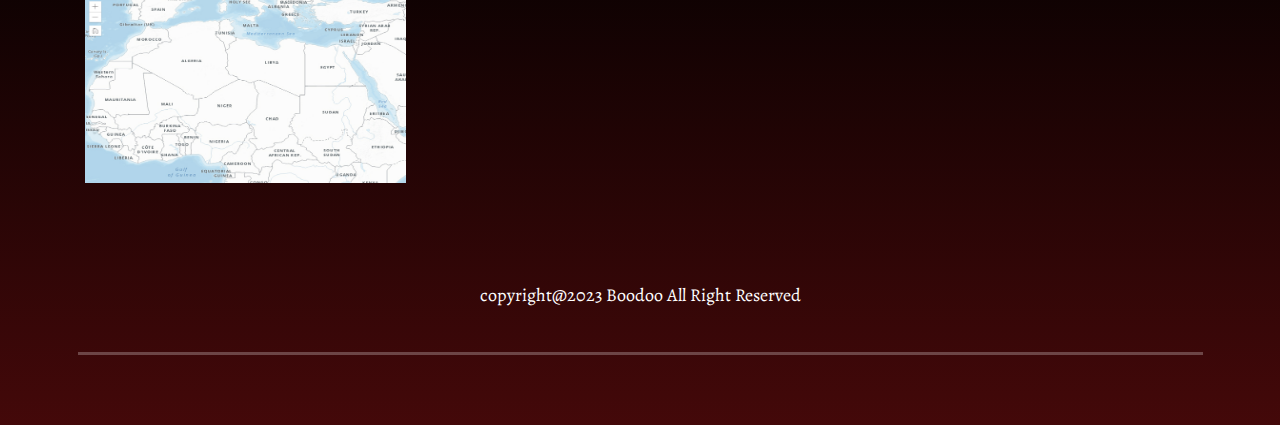
==== commit 0152e406: "minor changes" ====
--- a/index.html
+++ b/index.html
@@ -17,7 +17,7 @@
 </head>
 
 <body>
-    <!-- <header>
+    <header>
         <div class="container">
             <div class="main-header">
                 <a href="#" class="logo">
@@ -35,35 +35,6 @@
                 </nav>
             </div>
         </div>
-    </header> -->
-
-    <header>
-        <nav class="navbar navbar-expand-lg navbar-dark bg-dark">
-            <div class="container-fluid">
-              <a class="navbar-brand" href="#"> <img src="./assets/images/logo.png" alt=""></a>
-              <button class="navbar-toggler" type="button" data-bs-toggle="collapse" data-bs-target="#navbarSupportedContent" aria-controls="navbarSupportedContent" aria-expanded="false" aria-label="Toggle navigation">
-                <span class="navbar-toggler-icon"></span>
-              </button>
-              <div class="collapse navbar-collapse" id="navbarSupportedContent">
-                <ul class="navbar-nav ms-auto mb-2 mb-lg-0">
-                  <li class="nav-item">
-                    <a class="nav-link " aria-current="page" href="#">Home</a>
-                  </li>
-                  <li class="nav-item">
-                    <a class="nav-link " aria-current="page" href="#">About</a>
-                  </li>
-                  <li class="nav-item">
-                    <a class="nav-link " aria-current="page" href="#">Services</a>
-                  </li>
-                  <li class="nav-item">
-                    <a class="nav-link " aria-current="page" href="#">Page</a>
-                  </li>
-                  <li class="nav-item">
-                    <a class="nav-link " aria-current="page" href="#">Contact Us</a>
-                  </li>
-              </div>
-            </div>
-          </nav>
     </header>
 
     
@@ -133,12 +104,12 @@
         <section id="imageine">
             <div class="container">
                 <div class="super-imagine row">
-                    <div class="sp-img-1 col-md-5">
+                    <div class="col-md-5">
                         <h2>SUPER IMAGINE</h2>
                         <p>Lorem ipsum dolor sit amet consectetur. Pellentesque nascetur sed tellus ut vehicula eu
                             consectetur elit at. Nulla erat nunc nisl dui sed cras semper vitae tempor odio.</p>
                     </div>
-                    <div class="sp-img-2 col-md-7">
+                    <div class="col-md-7">
                         <div class="image-img">
                             <img src="./assets/images/imagine-3.jpg" alt="">
                         </div>
@@ -322,7 +293,8 @@
                         </div>
                     </div>
                     <div class="col-md-8">
-                        <div class="row">
+                       <form action="">
+                        <div class=" row">
                             <div class="form-data col-md-6">
                                 <label for="formGroupExampleInput" class="form-label">FIRST NAME*</label>
                                 <input type="text" class="form-control" id="First name"
@@ -354,13 +326,14 @@
                             </div>
                             <div class="form-data col-md-6">
                                 <label for="formGroupExampleInput" class="form-label">DATE*</label>
-                                <input type="date" class="form-control" id="date" placeholder="Choose Date"
+                                <input type="date" class="date form-control" id="date" placeholder="Choose Date"
                                     aria-label="date">
                             </div>
                             <div class="form-data col-md-6">
                                 <a href="#" class="btn-theme">BookNow</a>
                             </div>
                         </div>
+                       </form>
                     </div>
                 </div>
             </div>
@@ -368,7 +341,6 @@
         </section>
 
         <section id="membership">
-           <div class="container">
             <div class="mem-ship">
                 <h2>LET’S BECOME MEMBERSHIP</h2>
                 <p>Lorem ipsum dolor sit amet consectetur. Pellentesque nascetur sed tellus ut vehicula eu consectetur
@@ -376,7 +348,6 @@
                     eu.</p>
                 <a href="#" class="btn-theme">Get started</a>
             </div>
-           </div>
         </section>
 
         <section id="mem-price">
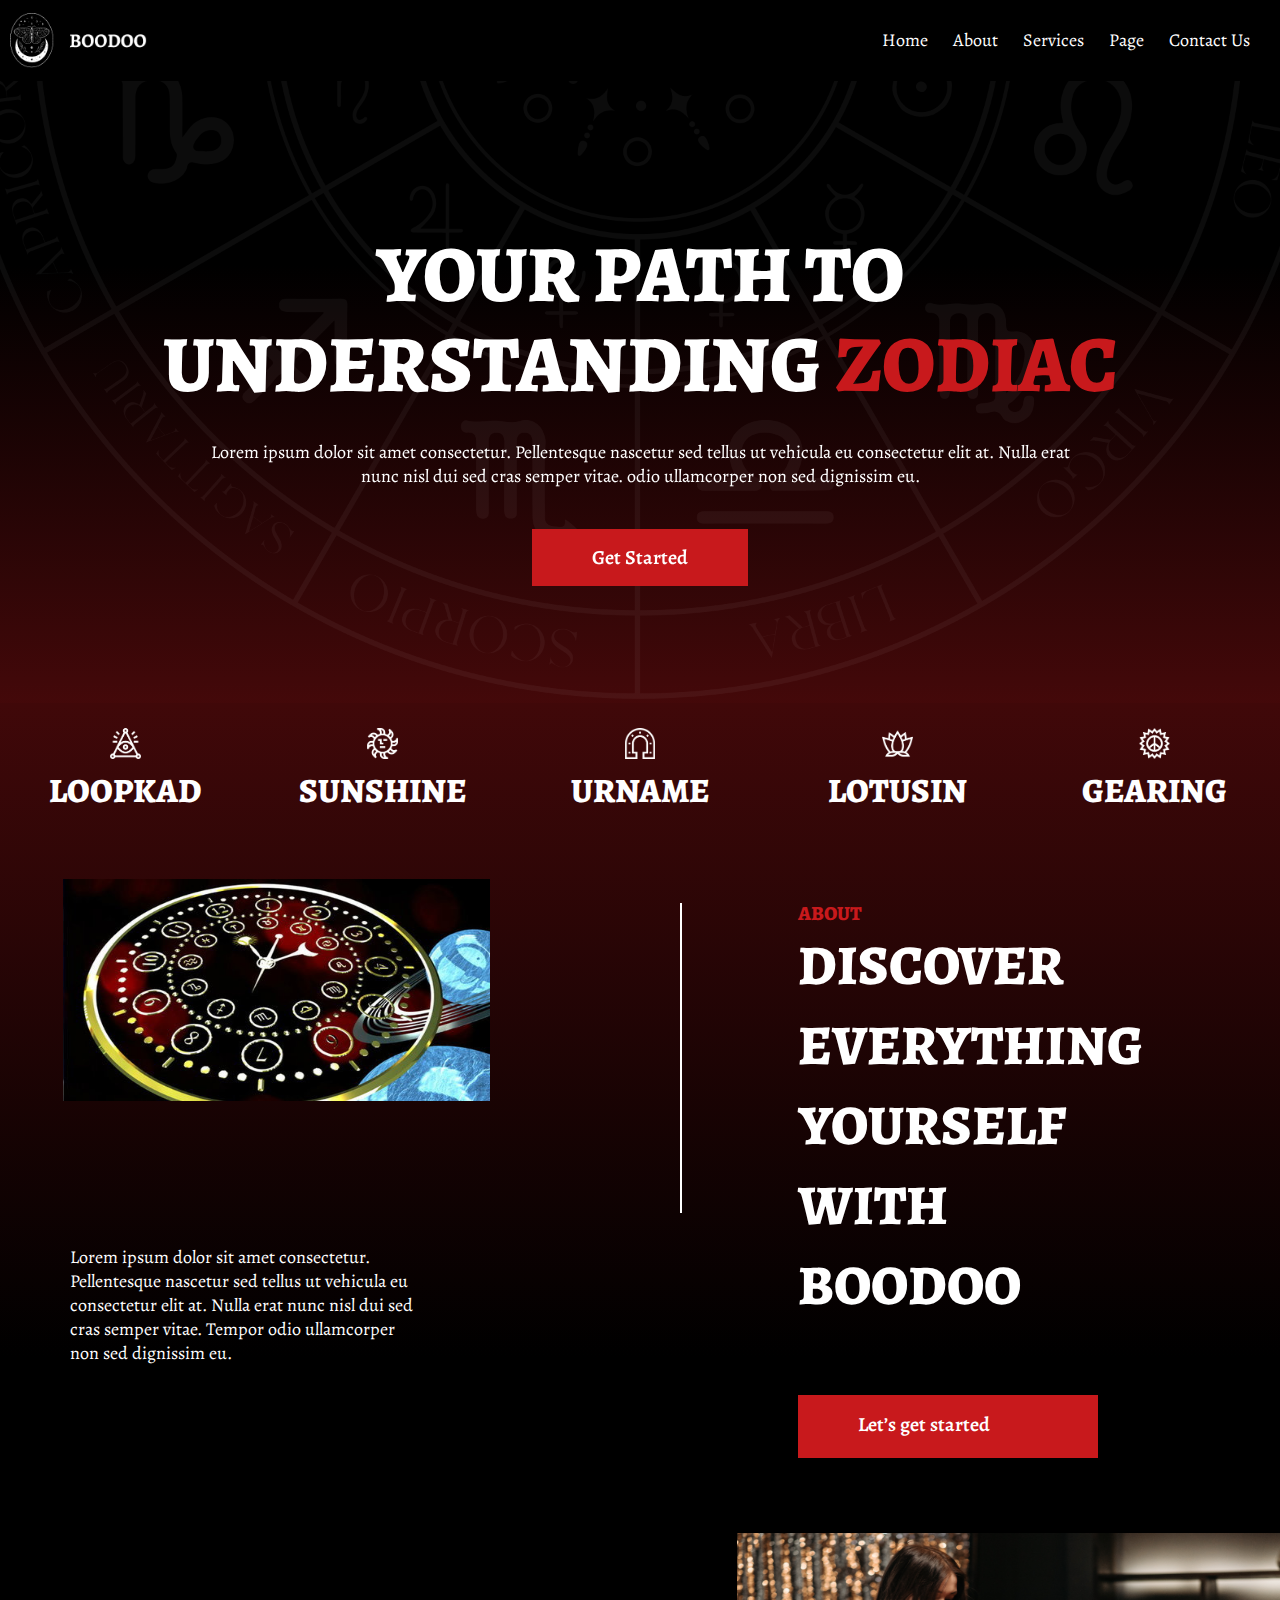
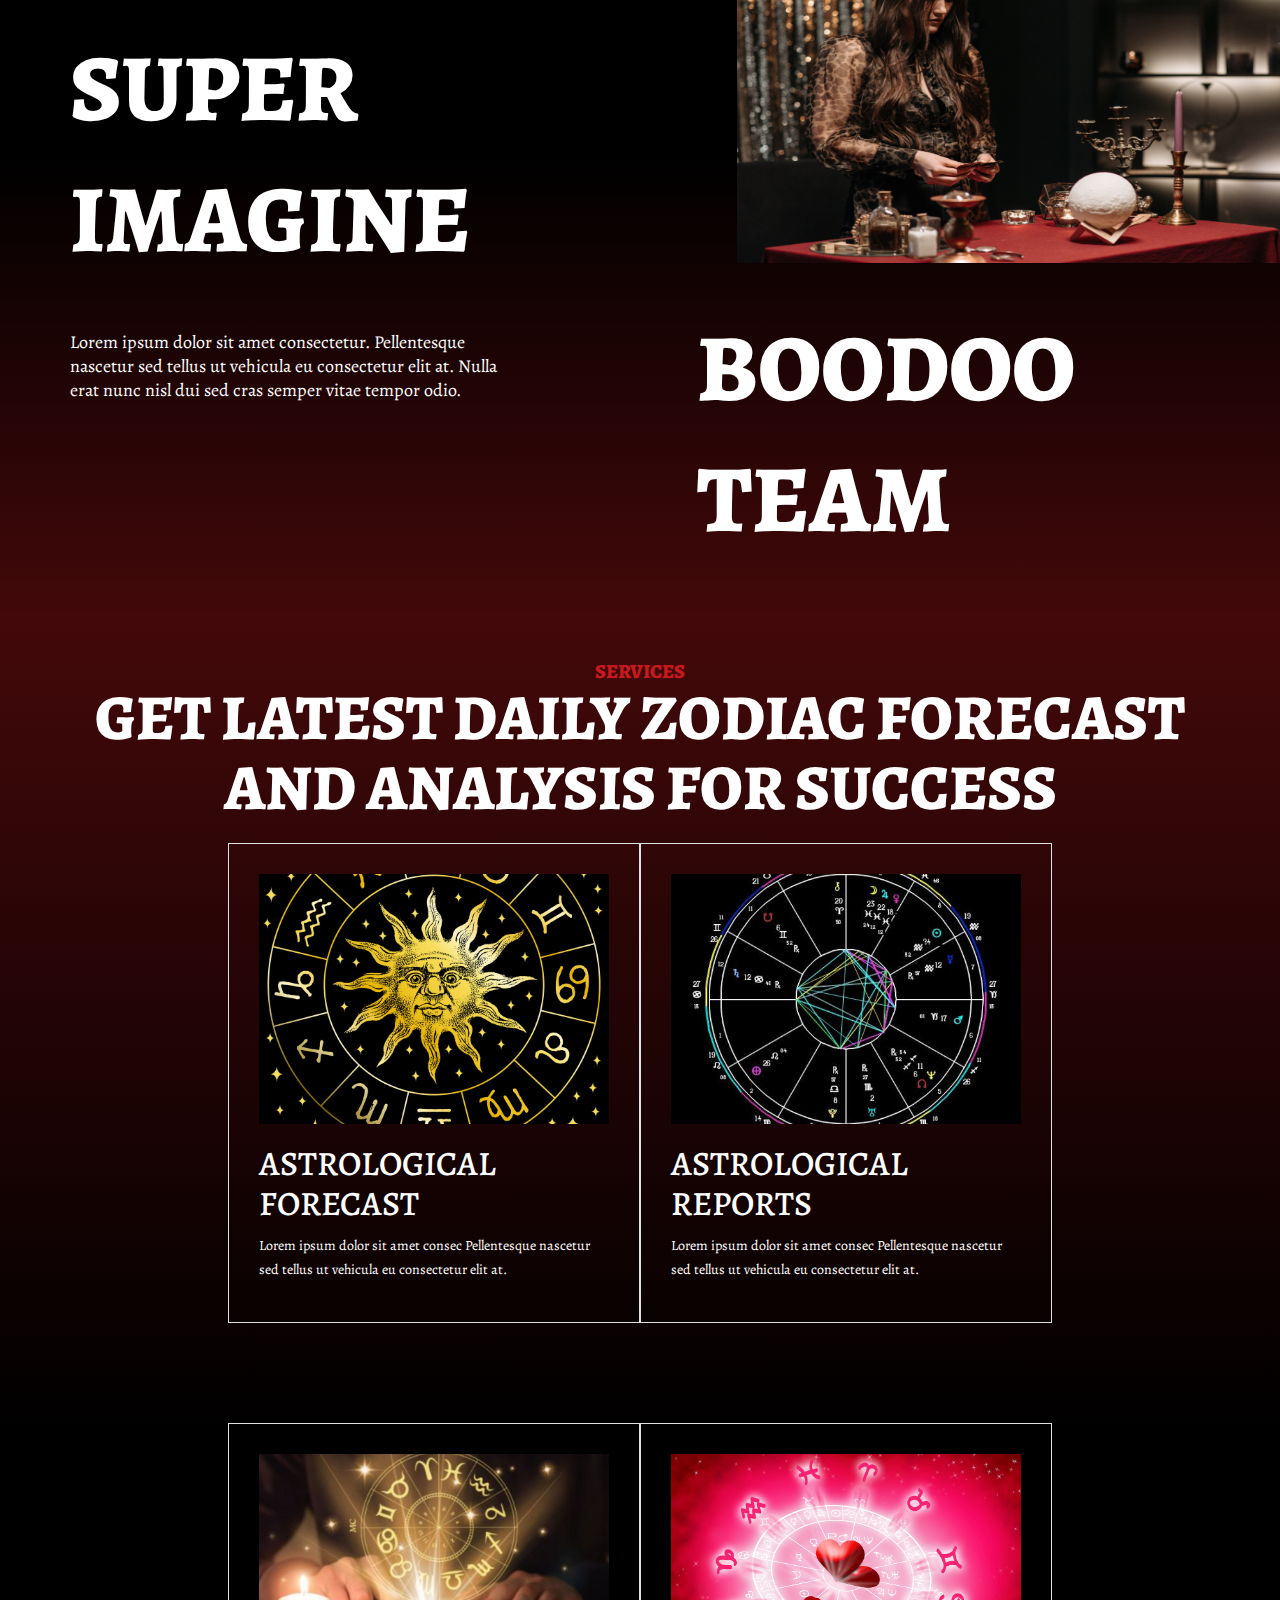
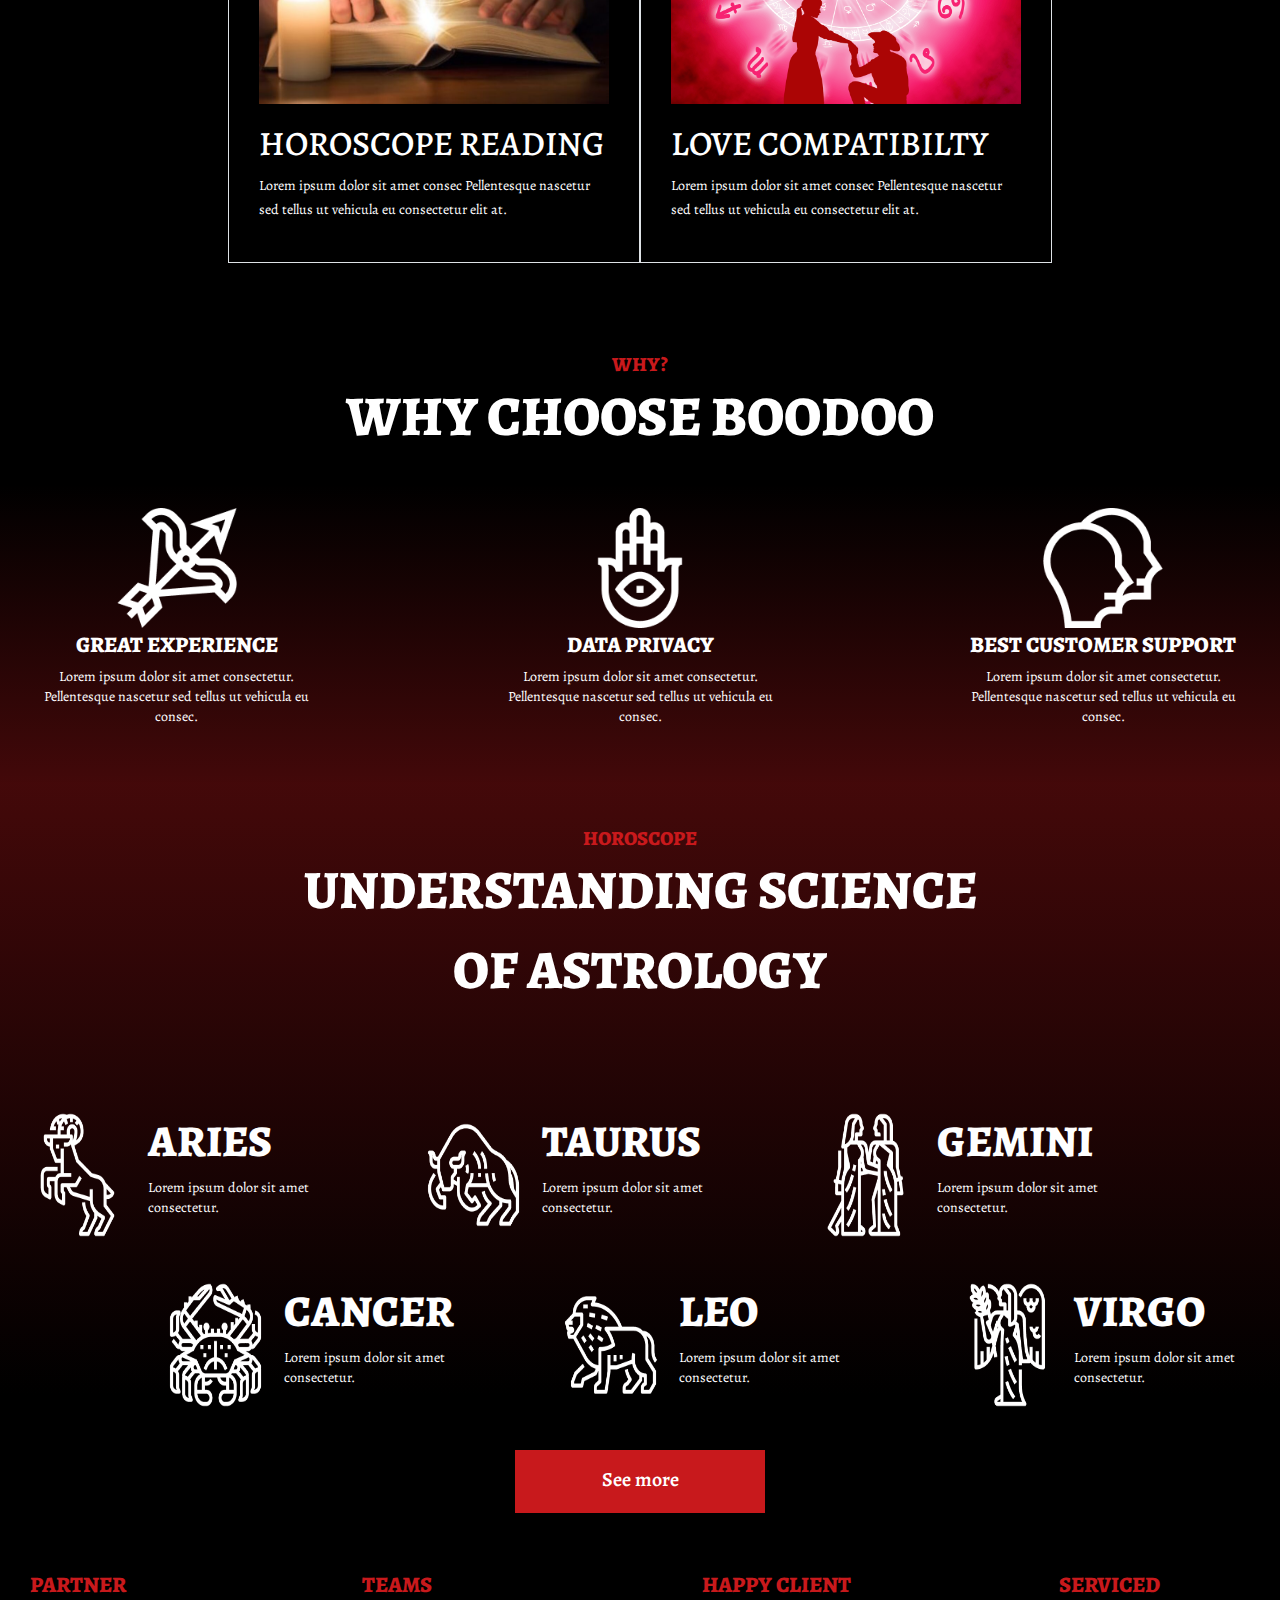
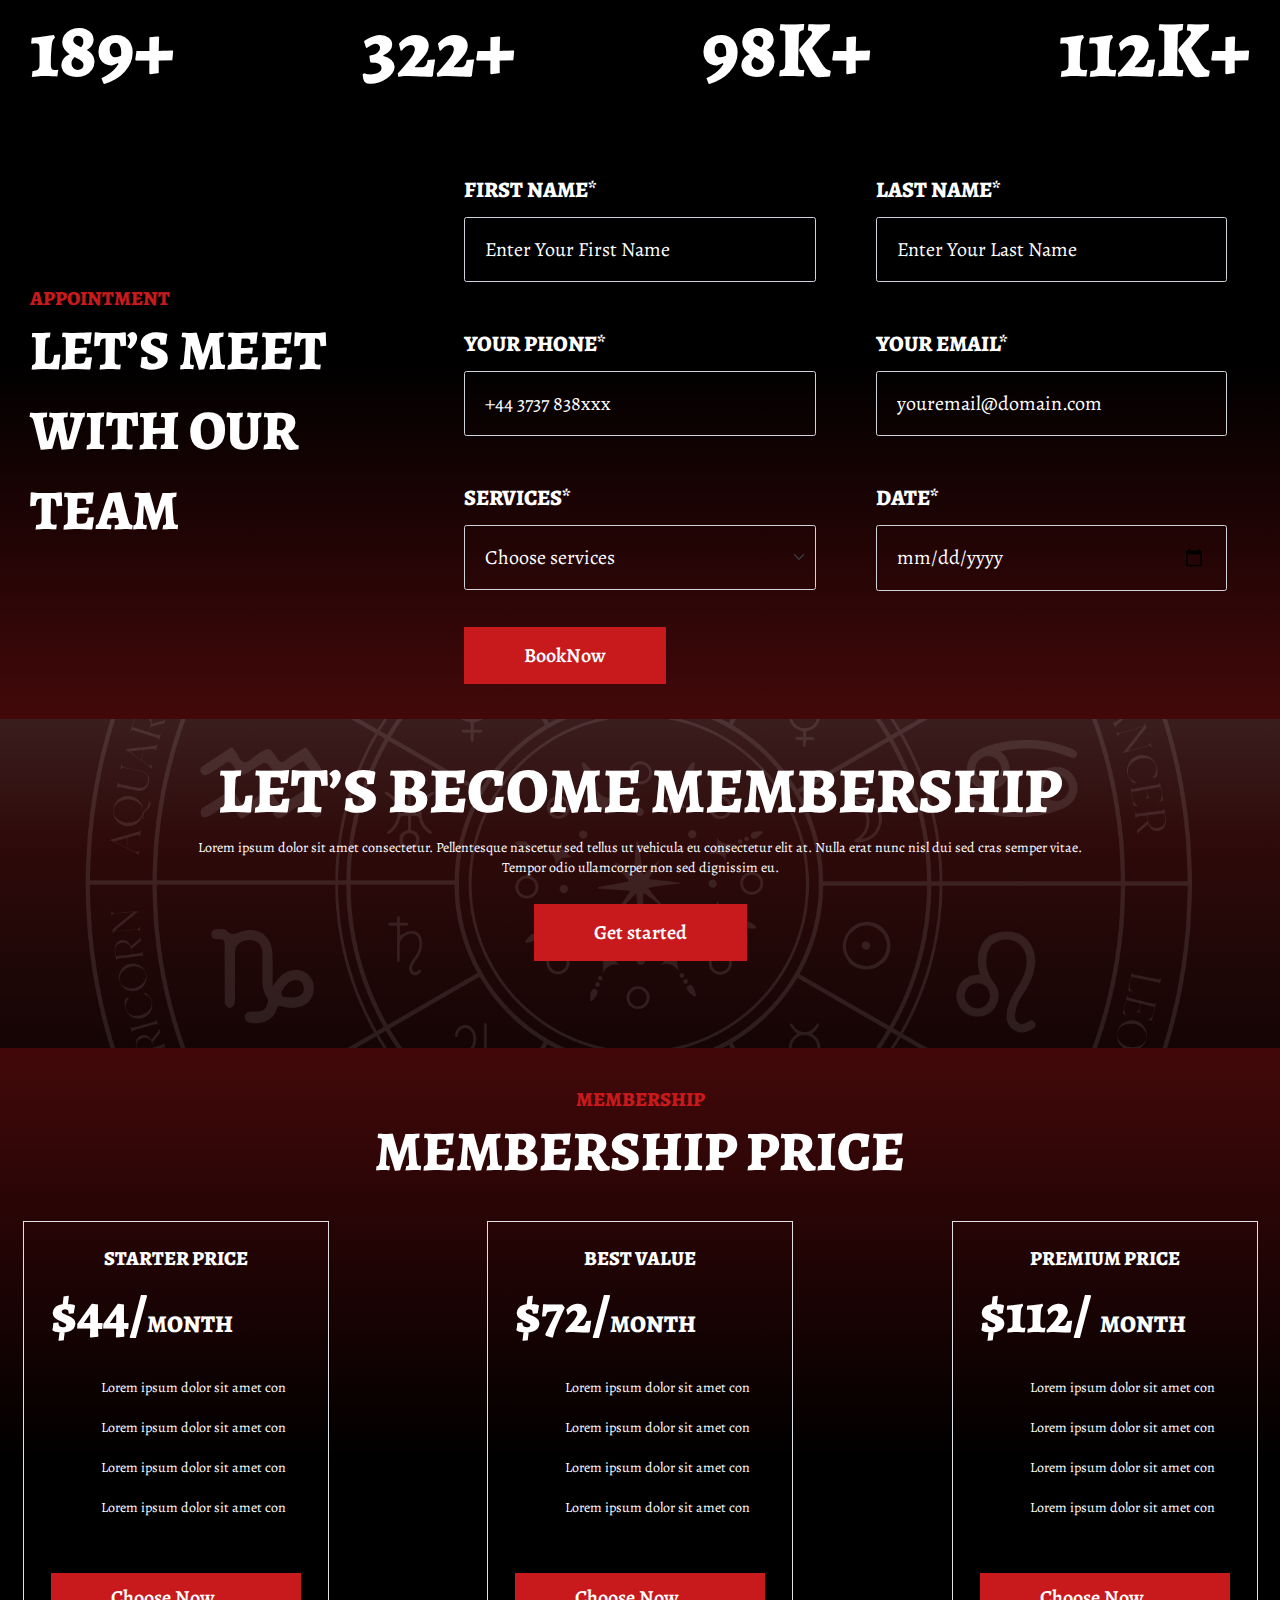
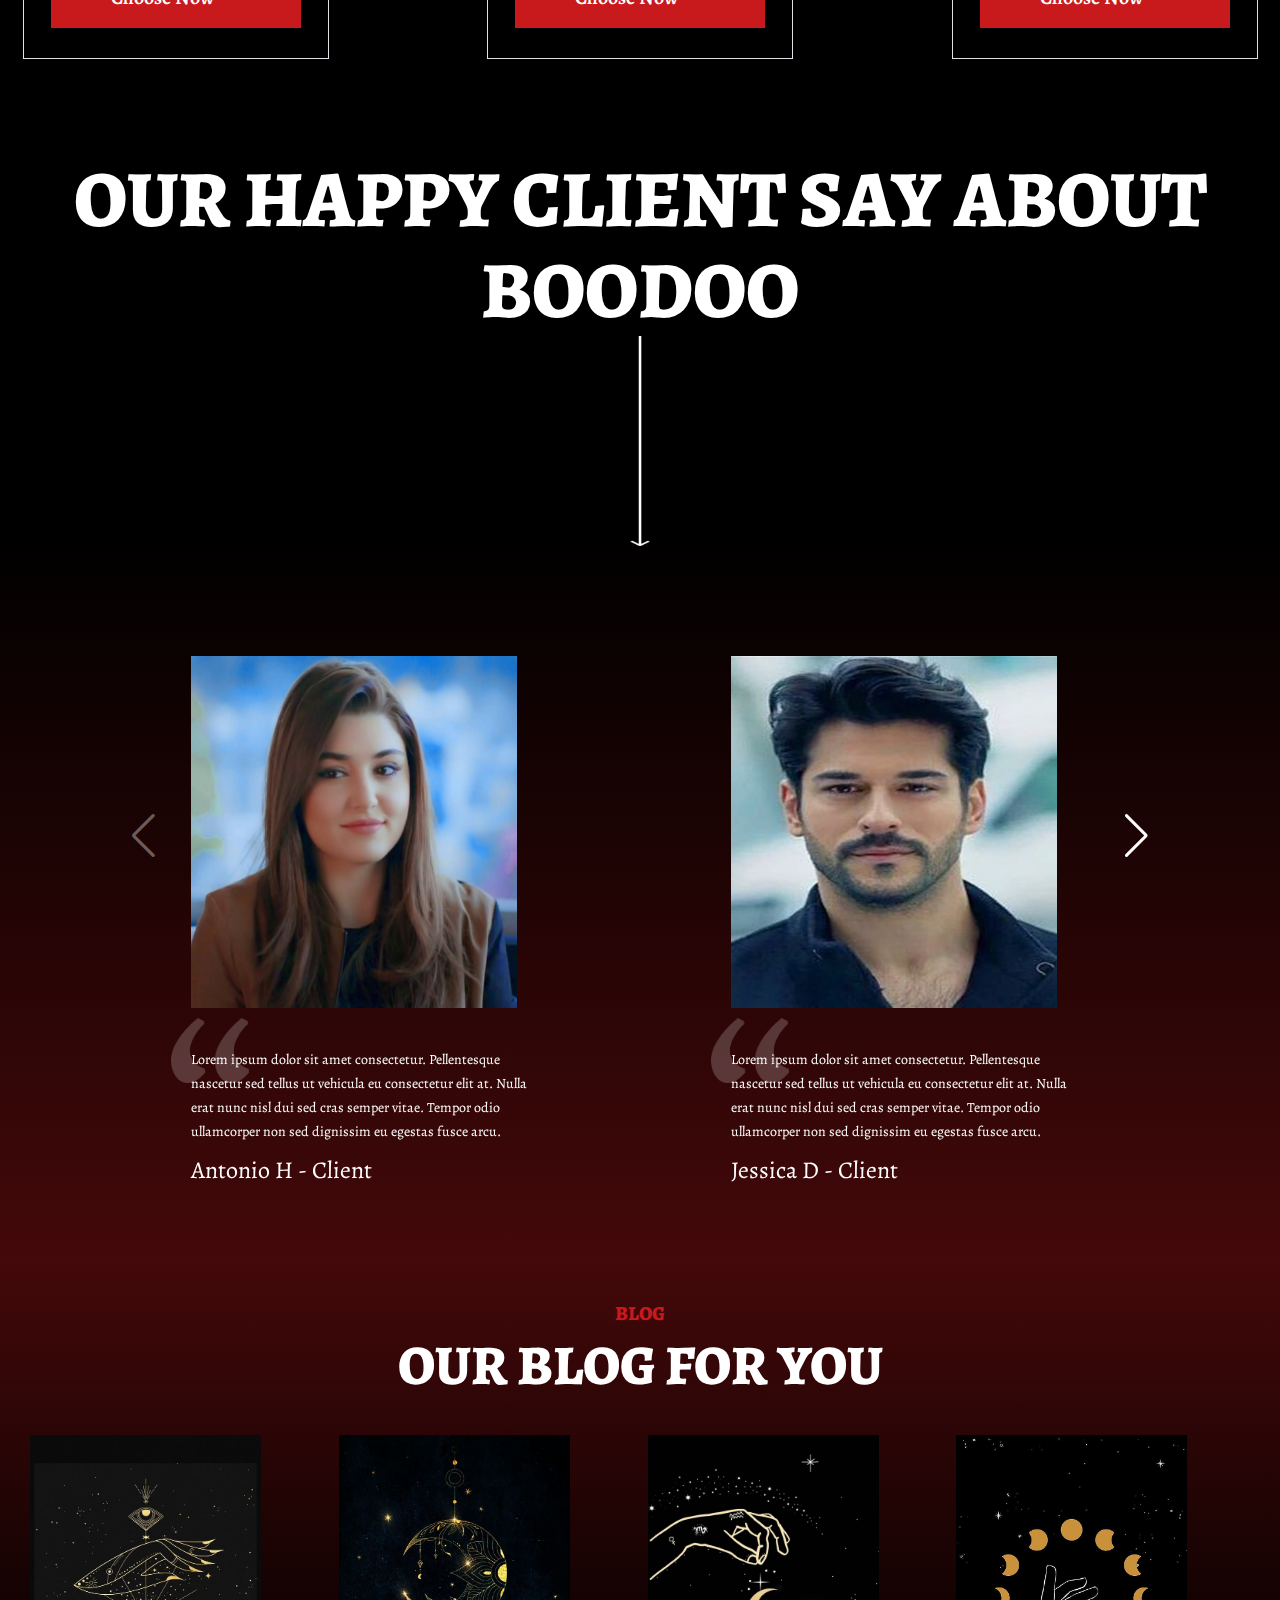
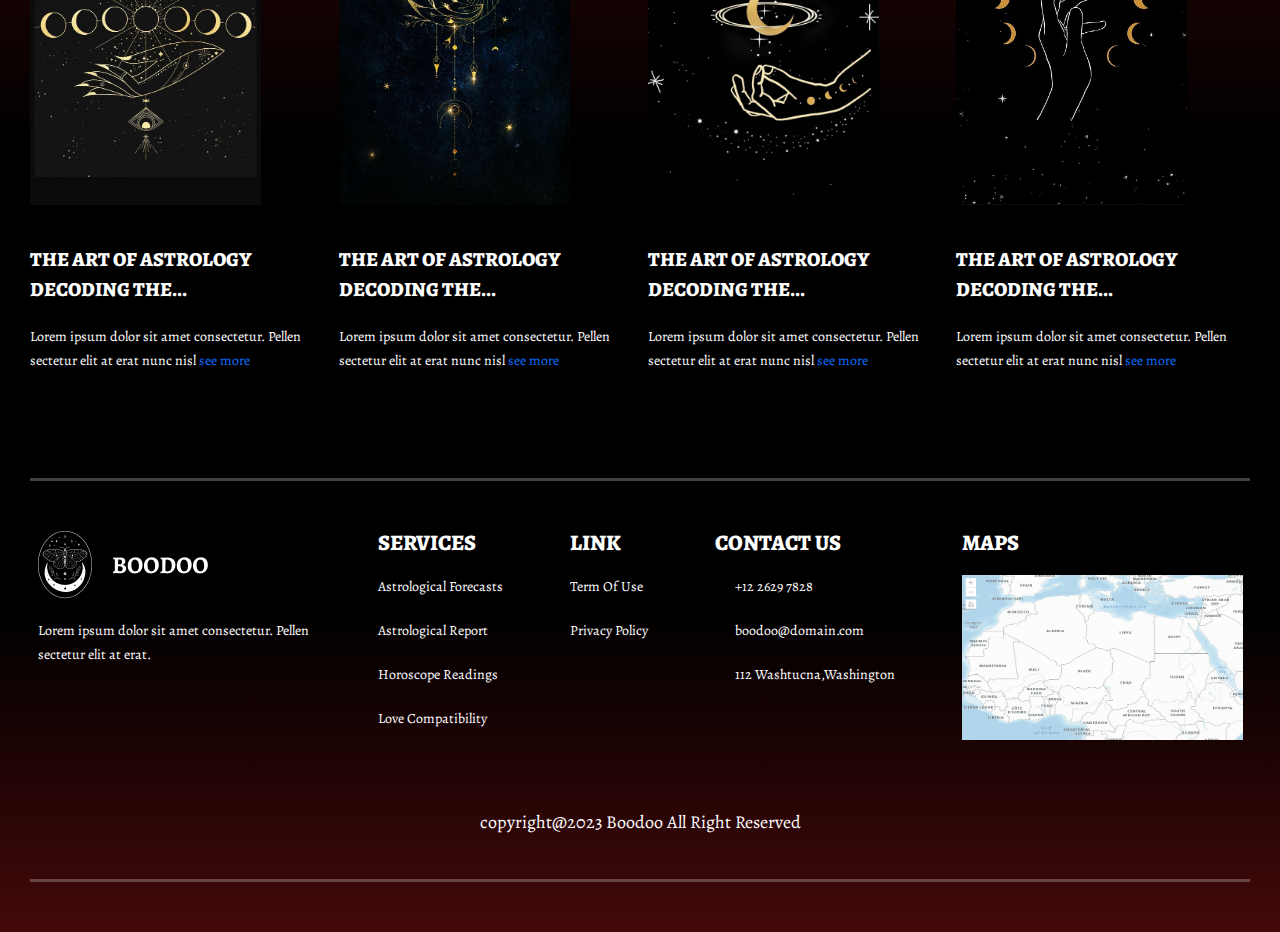
==== commit 6645adef: "1650responsive" ====
--- a/index.html
+++ b/index.html
@@ -17,7 +17,7 @@
 </head>
 
 <body>
-    <header>
+    <!-- <header>
         <div class="container">
             <div class="main-header">
                 <a href="#" class="logo">
@@ -35,6 +35,35 @@
                 </nav>
             </div>
         </div>
+    </header> -->
+
+    <header>
+        <nav class="navbar navbar-expand-lg navbar-dark bg-dark">
+            <div class="container-fluid">
+              <a class="navbar-brand" href="#"> <img src="./assets/images/logo.png" alt=""></a>
+              <button class="navbar-toggler" type="button" data-bs-toggle="collapse" data-bs-target="#navbarSupportedContent" aria-controls="navbarSupportedContent" aria-expanded="false" aria-label="Toggle navigation">
+                <span class="navbar-toggler-icon"></span>
+              </button>
+              <div class="collapse navbar-collapse" id="navbarSupportedContent">
+                <ul class="navbar-nav ms-auto mb-2 mb-lg-0">
+                  <li class="nav-item">
+                    <a class="nav-link " aria-current="page" href="#">Home</a>
+                  </li>
+                  <li class="nav-item">
+                    <a class="nav-link " aria-current="page" href="#">About</a>
+                  </li>
+                  <li class="nav-item">
+                    <a class="nav-link " aria-current="page" href="#">Services</a>
+                  </li>
+                  <li class="nav-item">
+                    <a class="nav-link " aria-current="page" href="#">Page</a>
+                  </li>
+                  <li class="nav-item">
+                    <a class="nav-link " aria-current="page" href="#">Contact Us</a>
+                  </li>
+              </div>
+            </div>
+          </nav>
     </header>
 
     
@@ -104,12 +133,12 @@
         <section id="imageine">
             <div class="container">
                 <div class="super-imagine row">
-                    <div class="col-md-5">
+                    <div class="sp-img-1 col-md-5">
                         <h2>SUPER IMAGINE</h2>
                         <p>Lorem ipsum dolor sit amet consectetur. Pellentesque nascetur sed tellus ut vehicula eu
                             consectetur elit at. Nulla erat nunc nisl dui sed cras semper vitae tempor odio.</p>
                     </div>
-                    <div class="col-md-7">
+                    <div class="sp-img-2 col-md-7">
                         <div class="image-img">
                             <img src="./assets/images/imagine-3.jpg" alt="">
                         </div>
@@ -126,13 +155,13 @@
                     <h2>Get Latest Daily Zodiac Forecast and Analysis for Success</h2>
                 </div>
                 <div class="forecast row">
-                    <div class="forecast-data col-md-5 col-sm-3 border">
+                    <div class="forecast-data col-md-4 col-sm-3 border">
                         <img src="./assets/images/astrology-forecast.jpg" alt="">
                         <h4>Astrological FORECAST</h4>
                         <p>Lorem ipsum dolor sit amet consec Pellentesque nascetur sed tellus ut vehicula eu consectetur
                             elit at. </p>
                     </div>
-                    <div class="forecast-data col-md-5 col-sm-3 border">
+                    <div class="forecast-data col-md-4 col-sm-3 border">
                         <img src="./assets/images/astrology-report.jpg" alt="">
                         <h4>Astrological Reports</h4>
                         <p>Lorem ipsum dolor sit amet consec Pellentesque nascetur sed tellus ut vehicula eu consectetur
@@ -142,13 +171,13 @@
                     <!-- Force next columns to break to new line -->
                     <div class="w-100"></div>
 
-                    <div class="forecast-data col-md-5 col-sm-3 border">
+                    <div class="forecast-data col-md-4 col-sm-3 border">
                         <img src="./assets/images/Horoscope reading.jpg" alt="">
                         <h4>HOROSCOPE READING</h4>
                         <p>Lorem ipsum dolor sit amet consec Pellentesque nascetur sed tellus ut vehicula eu consectetur
                             elit at. </p>
                     </div>
-                    <div class="forecast-data col-md-5 col-sm-3 border">
+                    <div class="forecast-data col-md-4 col-sm-3 border">
                         <img src="./assets/images/love_matches.png" alt="">
                         <h4>LOVE COMPATIBILTY</h4>
                         <p>Lorem ipsum dolor sit amet consec Pellentesque nascetur sed tellus ut vehicula eu consectetur
@@ -293,8 +322,7 @@
                         </div>
                     </div>
                     <div class="col-md-8">
-                       <form action="">
-                        <div class=" row">
+                        <div class="row">
                             <div class="form-data col-md-6">
                                 <label for="formGroupExampleInput" class="form-label">FIRST NAME*</label>
                                 <input type="text" class="form-control" id="First name"
@@ -326,14 +354,13 @@
                             </div>
                             <div class="form-data col-md-6">
                                 <label for="formGroupExampleInput" class="form-label">DATE*</label>
-                                <input type="date" class="date form-control" id="date" placeholder="Choose Date"
+                                <input type="date" class="form-control" id="date" placeholder="Choose Date"
                                     aria-label="date">
                             </div>
                             <div class="form-data col-md-6">
                                 <a href="#" class="btn-theme">BookNow</a>
                             </div>
                         </div>
-                       </form>
                     </div>
                 </div>
             </div>
@@ -341,6 +368,7 @@
         </section>
 
         <section id="membership">
+           <div class="container">
             <div class="mem-ship">
                 <h2>LET’S BECOME MEMBERSHIP</h2>
                 <p>Lorem ipsum dolor sit amet consectetur. Pellentesque nascetur sed tellus ut vehicula eu consectetur
@@ -348,6 +376,7 @@
                     eu.</p>
                 <a href="#" class="btn-theme">Get started</a>
             </div>
+           </div>
         </section>
 
         <section id="mem-price">
--- a/assets/css/style.css
+++ b/assets/css/style.css
@@ -27,7 +27,18 @@
 }
 
 /*********header************/
-header {}
+.navbar>.container-fluid,
+.navbar>.container-lg,
+.navbar>.container-md,
+.navbar>.container-sm,
+.navbar>.container-xl,
+.navbar>.container-xxl {
+    position: fixed;
+    top: 0;
+    left: 0;
+    z-index: 99;
+    background-color: #000;
+}
 
 .main-header {
     padding: 4rem 2rem 2rem 2rem;
@@ -64,7 +75,7 @@
 }
 
 header .bg-dark {
-    background: linear-gradient(180deg, #000000 36.84%, #C8191C 223.16%);
+    background: #000;
 }
 
 header .navbar-dark .navbar-nav .nav-link {
@@ -80,7 +91,7 @@
 }
 
 .navbar>.container-fluid {
-    padding: 1rem 2rem;
+    padding: 0rem 2rem;
 }
 
 /**************************/
@@ -302,8 +313,8 @@
 
 .forecast {
     display: flex;
-    justify-content: space-around;
-    gap: 7rem 0;
+    justify-content: center;
+    gap: 43px 90px;
 }
 
 .forecast .forecast-data {
@@ -331,6 +342,7 @@
     line-height: 2.4rem;
     color: #FFFFFF;
     margin-top: 2rem;
+    max-width: 53rem;
 }
 
 /**************************************/
@@ -911,25 +923,24 @@
     }
 
     .forecast {
-        gap: 6rem 0;
+        /* gap: 6rem 0; */
+    }
+
+    .mySwiper {
+        margin: 0px 14rem;
     }
 }
 
 @media screen and (max-width:1650px) {
-    /* .container {
+    .container {
         max-width: 160rem;
-        padding: 0 1rem;
-    } */
-
-    .main-header {
-        padding: 3rem 2rem 1rem 2rem;
-        z-index: 999;
+        padding: 0 3rem;
     }
 
     .hero-data h1 {
-        font-size: 10rem;
-        line-height: 14rem;
-        margin-top: 33rem;
+        font-size: 9rem;
+        line-height: 11rem;
+        margin-top: 30rem;
     }
 
     .hero-data p {
@@ -940,55 +951,124 @@
         padding: 3rem 0;
     }
 
+    .discover-icons {
+        margin-bottom: 5.2rem;
+        padding: 0 7rem;
+    }
+
+    .discover-icons h3 {
+        font-size: 3.7rem;
+        line-height: 6.3rem;
+    }
+
     .main-title h2 {
-        font-size: 7.4rem;
-        line-height: 10rem;
+        font-size: 6.4rem;
+        line-height: 9rem;
+
+    }
+
+    .main-title h5 {
+        font-weight: 700;
+        font-size: 2rem;
+        line-height: 1.3rem;
+    }
+
+    #descover .main-title h2 {
+        margin-bottom: 6rem;
+        padding-right: 10rem;
+
     }
 
     .with-data::before {
-        height: 41rem;
+        height: 36rem;
+        top: 2.8rem;
+        left: 5rem;
+    }
+
+    .discover-with p {
+        margin-top: -2rem;
+        margin-left: 4rem;
     }
 
     .with-img .dis-img {
-        height: 43.6rem;
+        padding: 0 4.2rem 10.4rem 4rem;
     }
 
     .super-imagine h2 {
-        font-size: 12rem;
+        font-size: 9rem;
+        padding-left: 4rem;
+        line-height: 14.1rem;
     }
 
     .super-imagine .image-img {
-        width: 77rem;
+        width: 56rem;
         margin-bottom: 5rem;
+        margin-left: 8rem;
+    }
+
+    .sp-img-1 h2 {
+        margin-top: 7rem;
+    }
+
+    .sp-img-2 {
+        padding-left: 12rem;
     }
 
     .super-imagine p {
         margin-top: 6.5rem;
-    }
-
+        margin-left: 4rem;
+    }
+
+    #SERVICES h2 {
+        font-size: 6.4rem;
+        line-height: 7rem;
+        max-width: 128rem;
+        text-align: center;
+        margin-bottom: 10rem;
+        margin: 0 auto 2rem auto;
+    }
+
+    .forecast .forecast-data img {
+        width: 45rem;
+        height: 25rem;
+    }
+
+    .forecast .forecast-data h4 {
+        font-size: 3rem;
+        line-height: 2rem;
+        margin-top: 3rem;
+    }
+
+    .forecast .forecast-data p {
+        margin-top: 1rem;
+        font-size: 1.3rem;
+        max-width: 36rem;
+    }
+
+    .forecast .forecast-data {
+        padding: 3rem 3rem;
+    }
+    #why .main-title h2 {
+        margin-bottom: 6.2rem;
+    }
+    .why-choose img {
+        width: 12rem;
+        height: 12rem;
+    }
+    .why-choose h3 {
+        font-size: 2.2rem;
+        line-height: 3.4rem;
+    }
+    #Horoscope .main-title h2 {
+        max-width: 74rem;
+        margin: 0 auto 10rem auto;
+        font-size: 5.4rem;
+    }
     #Our-team {
-        padding: 7rem 0;
-    }
-
-    /* .team-data .form-label {
-        font-size: 2.5rem;
-        line-height: 0.4rem;
-    }
-    .team-data .form-control {
-        font-size: 2.4rem;
-        padding: 2rem 12.6rem 2rem 3rem;
-    } */
-    /* .team-data .form-select {
-        font-size: 2.4rem;
-        padding: 2rem 12.6rem 2rem 3rem;
-    } */
-    /* .team-data .form-select {
-        padding: 2rem 25.6rem 2rem 3rem;
-    }
-    .team-data .date{
-        padding: 2rem 22.6rem 2rem 3rem;
-    
-    } */
+        padding: 3rem 0;
+    }
+
+
     #membership {
         padding: 3rem 0 10rem 0;
     }
@@ -1033,7 +1113,7 @@
 
     .mySwiper {
         position: relative;
-        margin: 0px 6rem;
+        margin: 0px 7rem;
     }
 
     .mySwiper .swiper-button-prev {
@@ -1055,35 +1135,35 @@
     }
 
     #say-about {
-        padding: 7rem 0;
+        padding: 3rem 0;
     }
 
     #imageine {
-        padding: 7rem 0;
+        padding: 3rem 0;
     }
 
     #SERVICES {
-        padding: 7rem 0;
+        padding: 3rem 0;
     }
 
     #why {
-        padding: 7rem 0;
+        padding: 3rem 0;
     }
 
     #Horoscope {
-        padding: 7rem 0;
+        padding: 3rem 0;
     }
 
     #mem-price {
-        padding: 7rem 0;
+        padding: 3rem 0;
     }
 
     #blog {
-        padding: 7rem 0;
+        padding: 3rem 0;
     }
 
     #feedback {
-        padding: 7rem 0;
+        padding: 3rem 0;
     }
 
 }
@@ -1282,7 +1362,8 @@
         line-height: 2.4rem;
     }
 
-    .team-data .form-control ,.team-data .form-select{
+    .team-data .form-control,
+    .team-data .form-select {
         font-size: 2rem;
         line-height: 2.3rem;
         margin-bottom: 5rem;
@@ -1290,43 +1371,169 @@
         margin-right: 8rem;
         padding: 2rem;
     }
+
     .team-data .main-title {
         margin: 11.4rem 0;
     }
+
     #membership h2 {
         font-size: 6.4rem;
         line-height: 8.4rem;
     }
+
     #membership p {
         font-size: 1.4rem;
         line-height: 2rem;
         margin: 0 auto 4rem auto;
     }
+
     .mp-data-box {
         padding: 3rem 2.7rem;
     }
+
     .mp-data h3 {
         font-size: 2rem;
         line-height: 1.3rem;
         margin-bottom: 1rem;
     }
+
     .mp-data h2 {
         font-size: 5.5rem;
         line-height: 7.8rem;
         margin-bottom: 2rem;
     }
+
     .mp-data p {
         font-size: 1.4rem;
     }
+
     .mp-data p i {
         font-size: 3.4rem;
         width: 3rem;
         height: 3rem;
     }
+
     .mp-data .btn-theme {
         margin-top: 5rem;
         padding: 1rem 6rem;
         width: 25rem;
         height: 5.5rem;
     }
+
+    #say-about .main-title h2 {
+        font-size: 8rem;
+        line-height: 9.1rem;
+    }
+
+    .arrow-img {
+        width: 2rem;
+        height: 30rem;
+        margin: 0 auto;
+    }
+
+    .arrow-img img {
+        width: 100%;
+        height: 70%;
+        margin: 0 auto;
+    }
+
+    .client-say .client-img {
+        Width: 32.6rem;
+        Height: 35.2rem;
+        margin-bottom: 4rem;
+    }
+
+    .mySwiper {
+        margin: 0px 8rem;
+    }
+
+    .mySwiper .swiper-button-prev,
+    .mySwiper .swiper-button-next {
+        top: 20rem;
+    }
+
+    .client-say .client-data img {
+        width: 7.8rem;
+        height: 6.5rem;
+        top: -3rem;
+        left: -2rem;
+    }
+
+    .fb-data {
+        margin: 5rem 0;
+
+    }
+
+    .fb-data h3 {
+        font-size: 2.2rem;
+        line-height: 2.4rem;
+    }
+
+    .fb-data a {
+        font-size: 1.4rem;
+        line-height: 2.4rem;
+    }
+
+    .fb-data .maps img {
+        width: 28.1rem;
+        height: 16.5rem;
+    }
+
+    .fb-data p {
+        font-size: 1.4rem;
+    }
+
+    .blog-data h3 {
+        margin-top: 4rem;
+        font-size: 2rem;
+        line-height: 3rem;
+    }
+
+    .blog-data p {
+        font-size: 1.4rem;
+        line-height: 2.4rem;
+    }
+
+    .blog-data img {
+        width: 23.1rem;
+        height: 37rem;
+    }
+
+    .client-say .client-data p {
+        max-width: 360px;
+        font-size: 1.4rem;
+    }
+
+    #say-about {
+        padding: 5rem 0;
+    }
+
+    #imageine {
+        padding: 5rem 0;
+    }
+
+    #SERVICES {
+        padding: 5rem 0;
+    }
+
+    #why {
+        padding: 5rem 0;
+    }
+
+    #Horoscope {
+        padding: 5rem 0;
+    }
+
+    #mem-price {
+        padding: 5rem 0;
+    }
+
+    #blog {
+        padding: 5rem 0;
+    }
+
+    #feedback {
+        padding: 5rem 0;
+    }
+
 }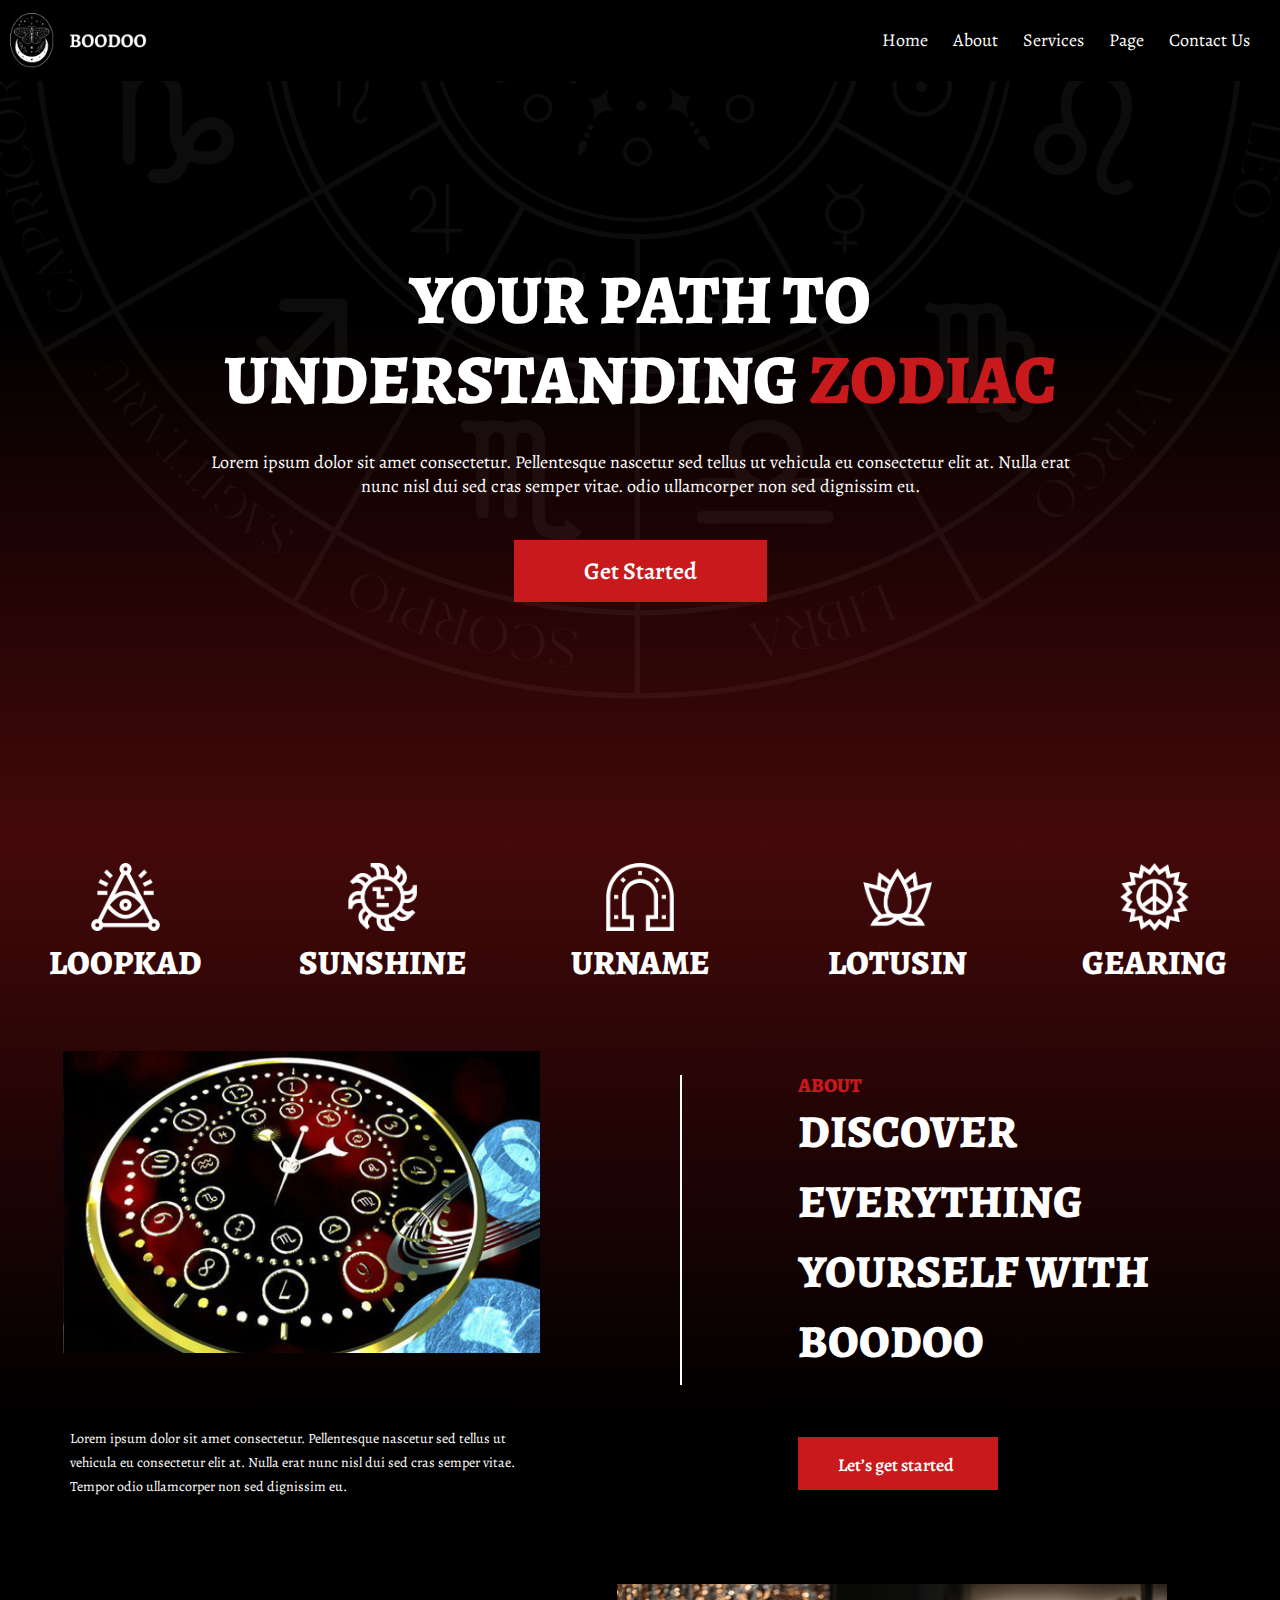
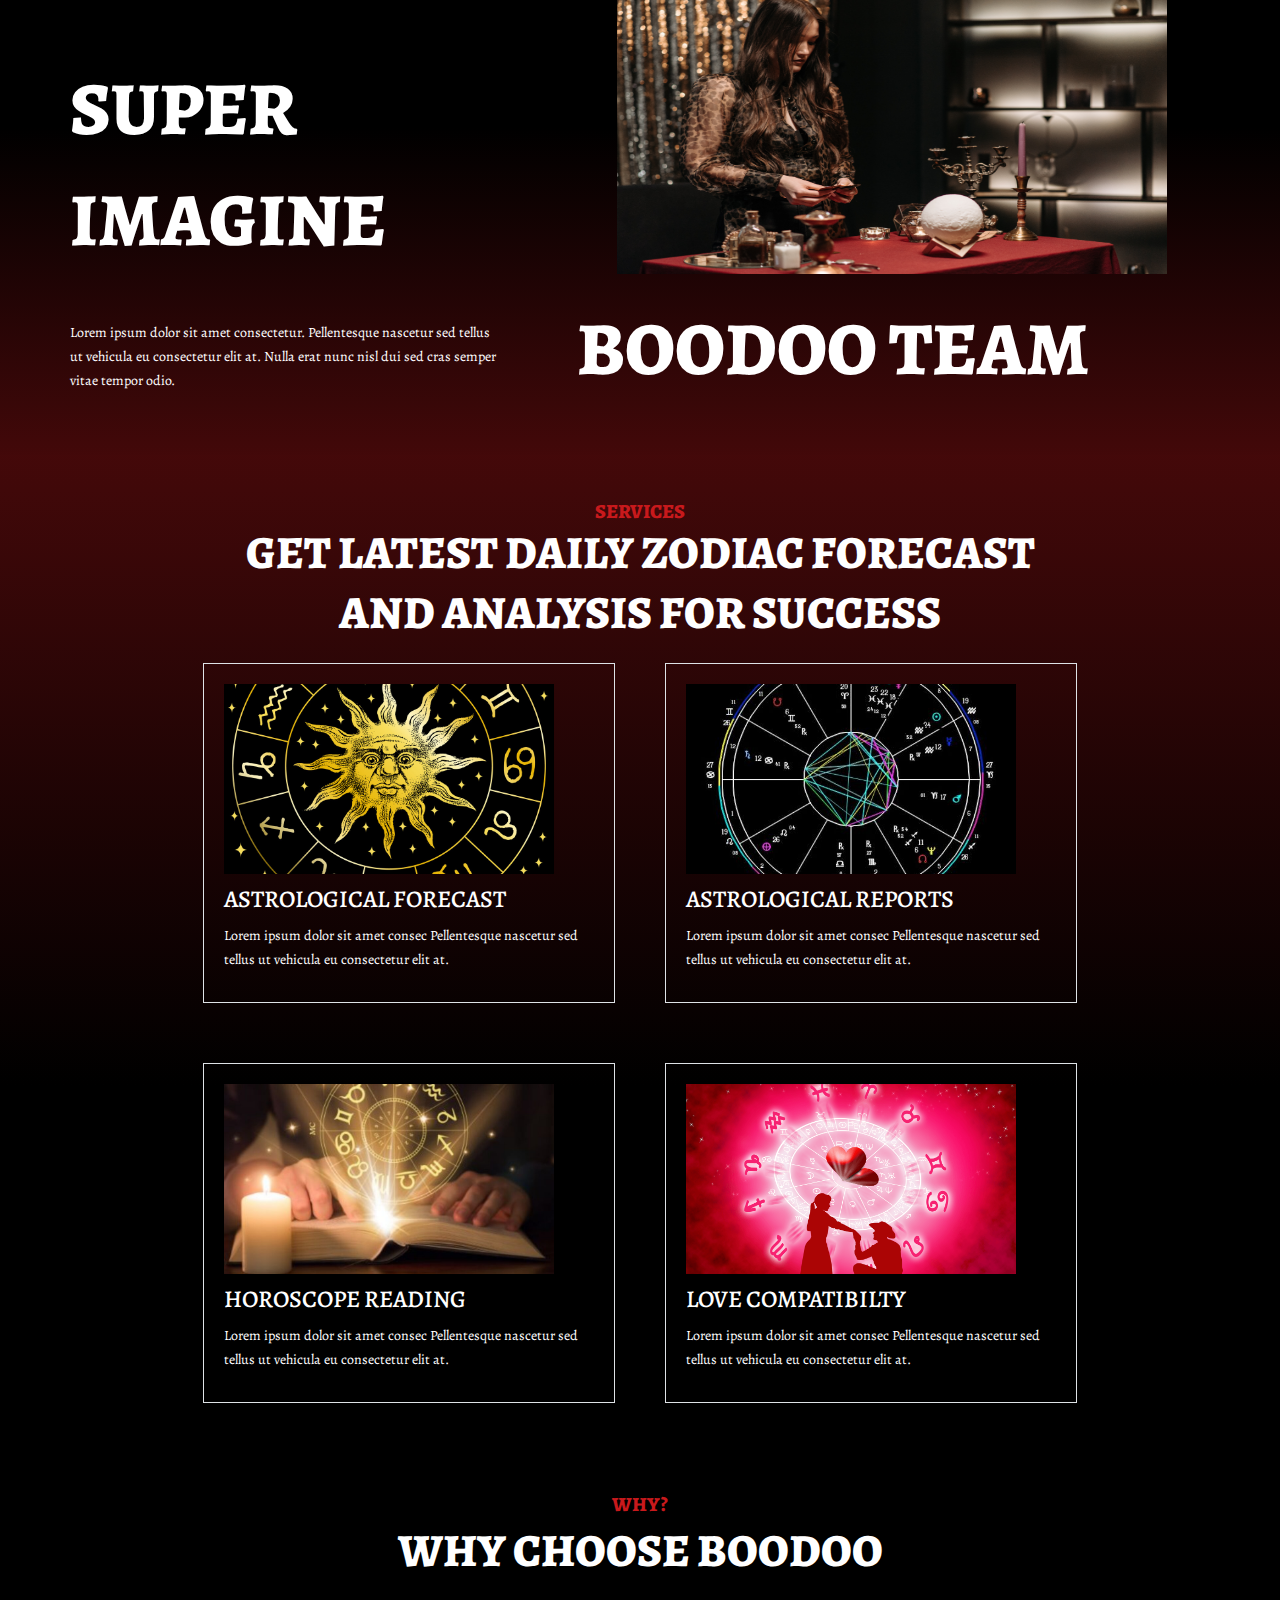
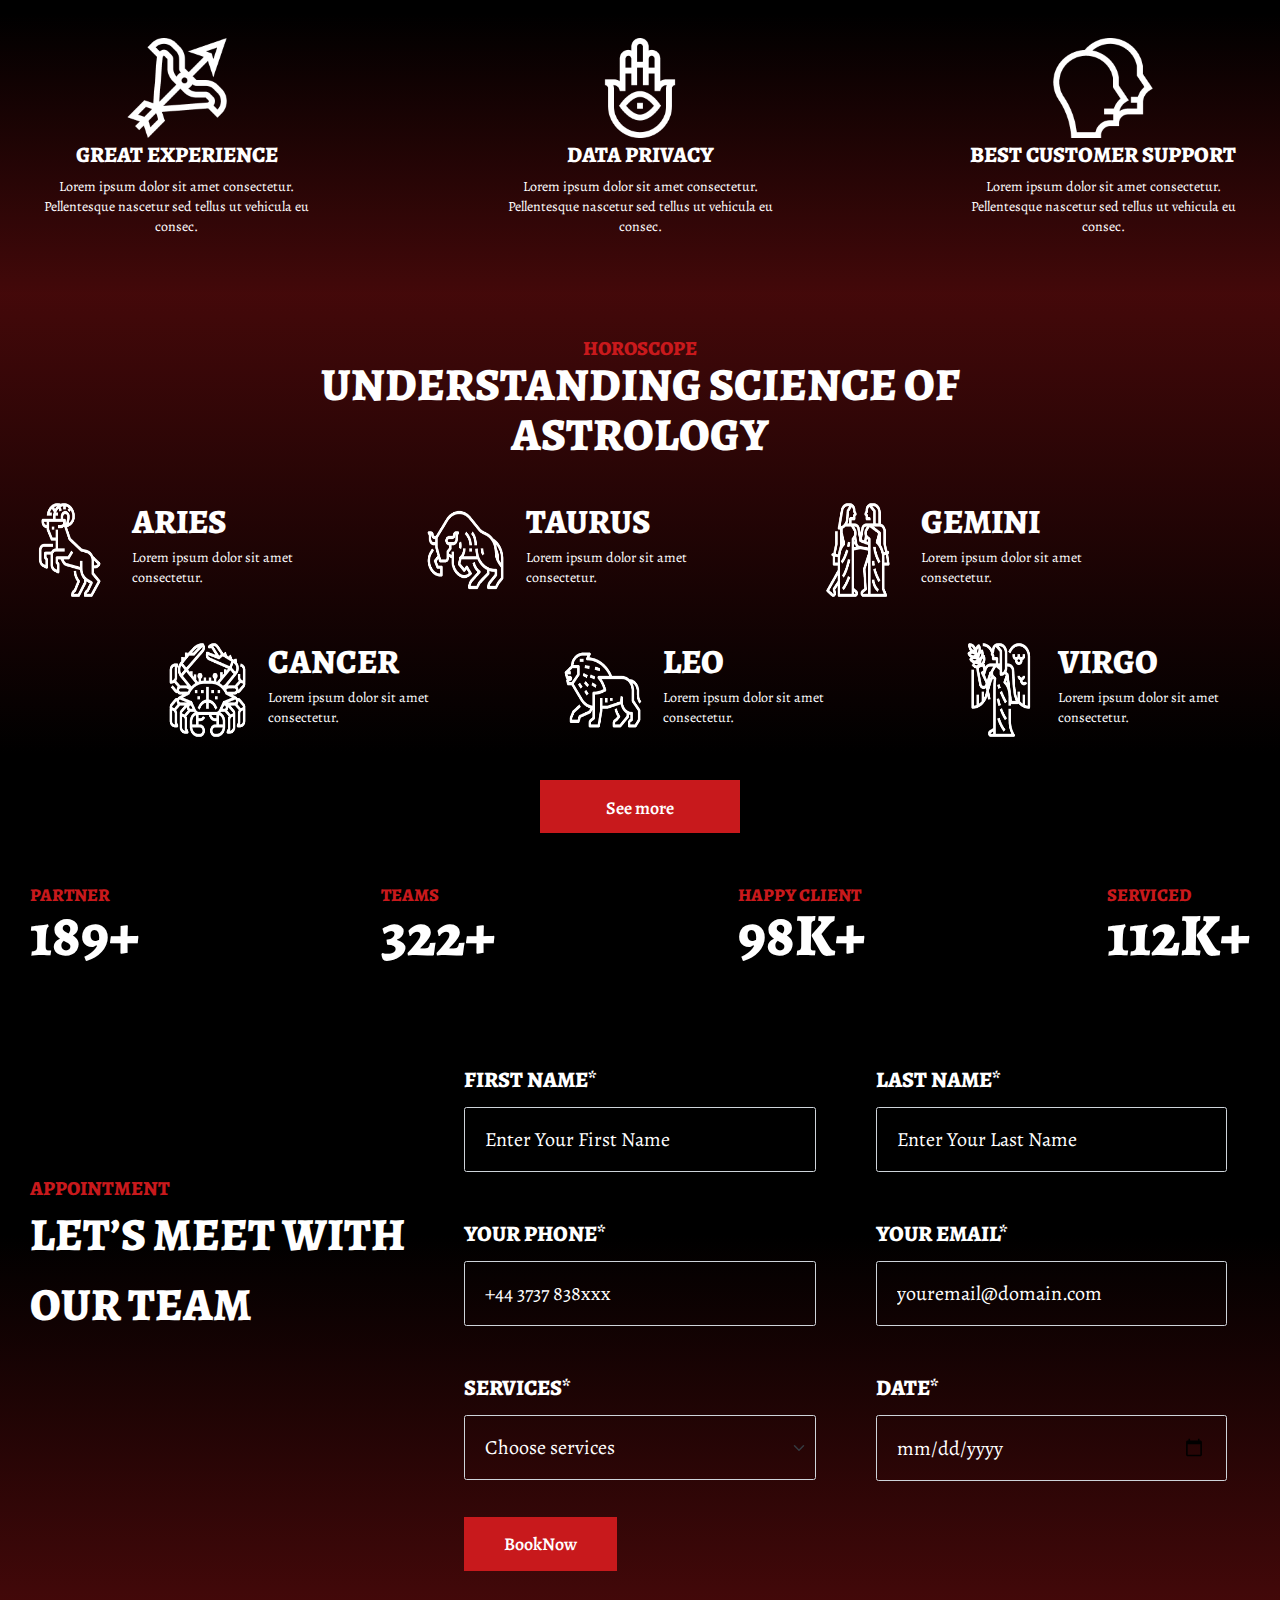
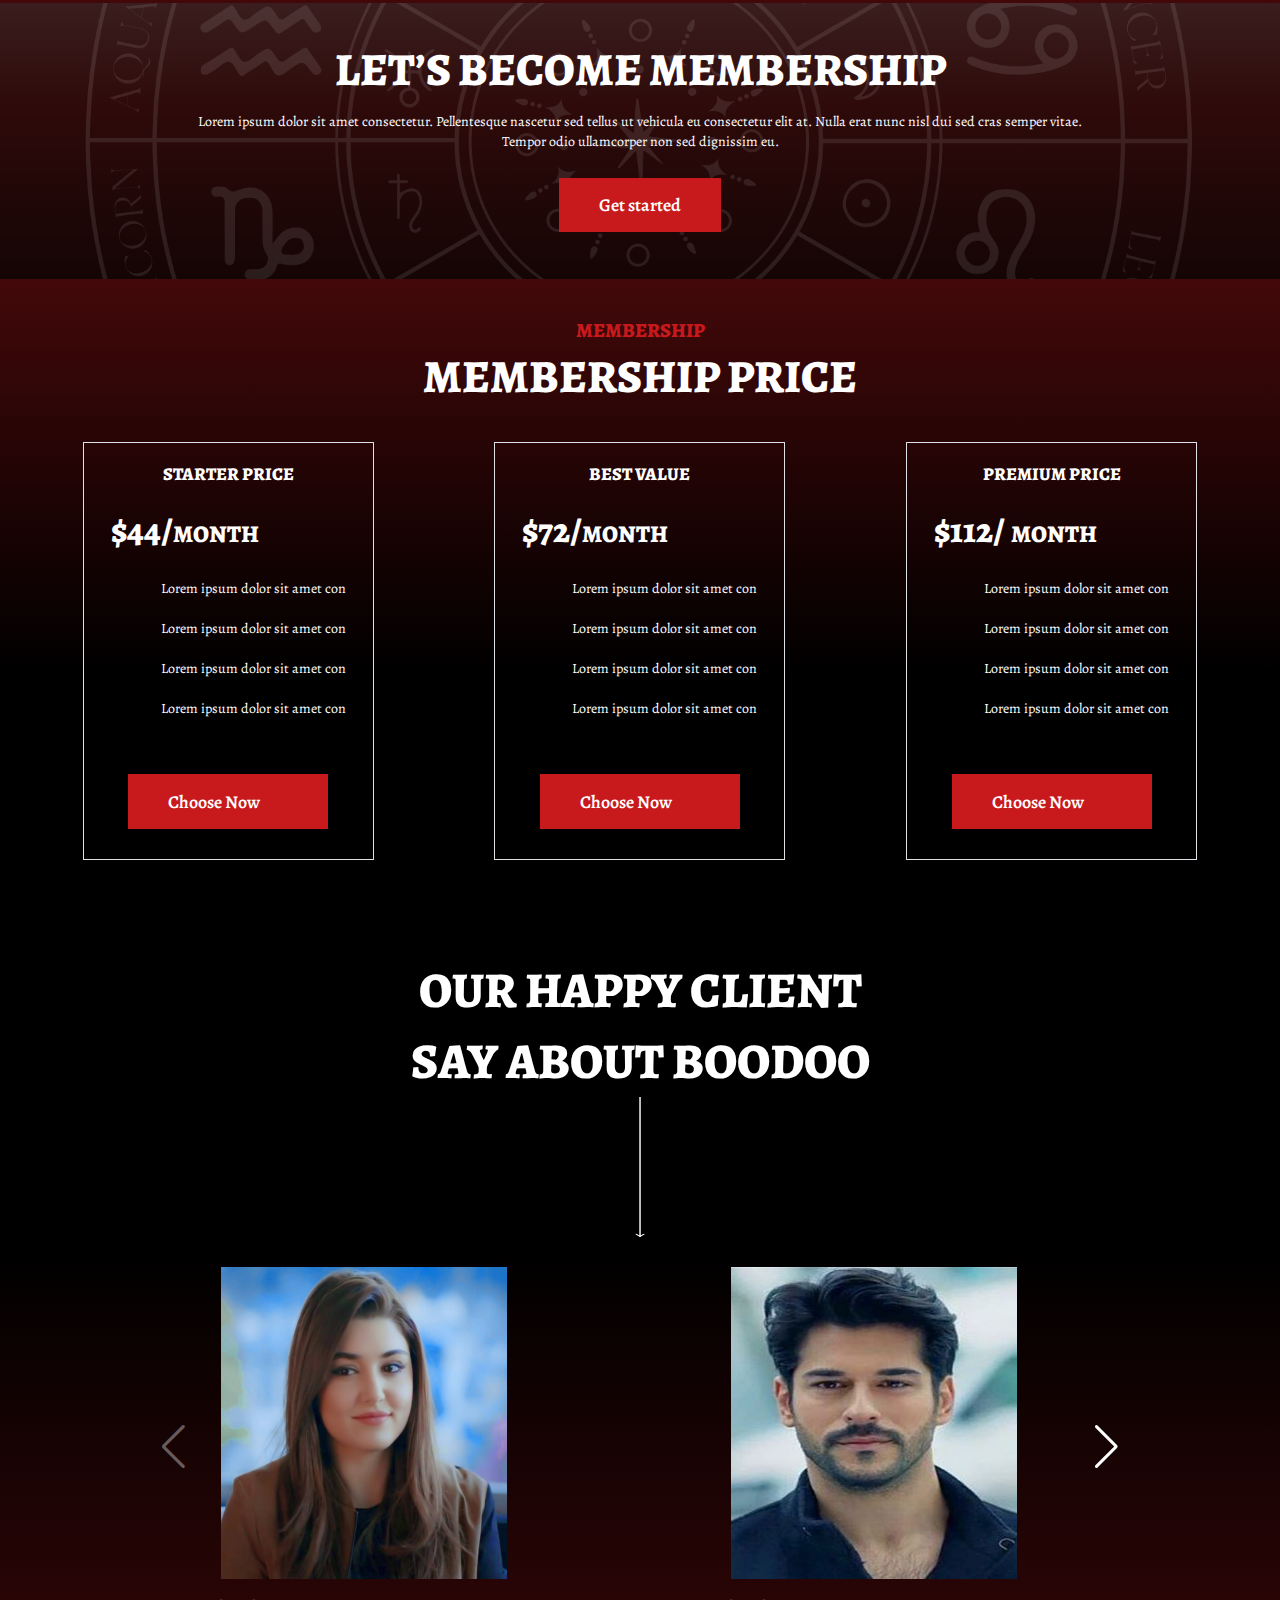
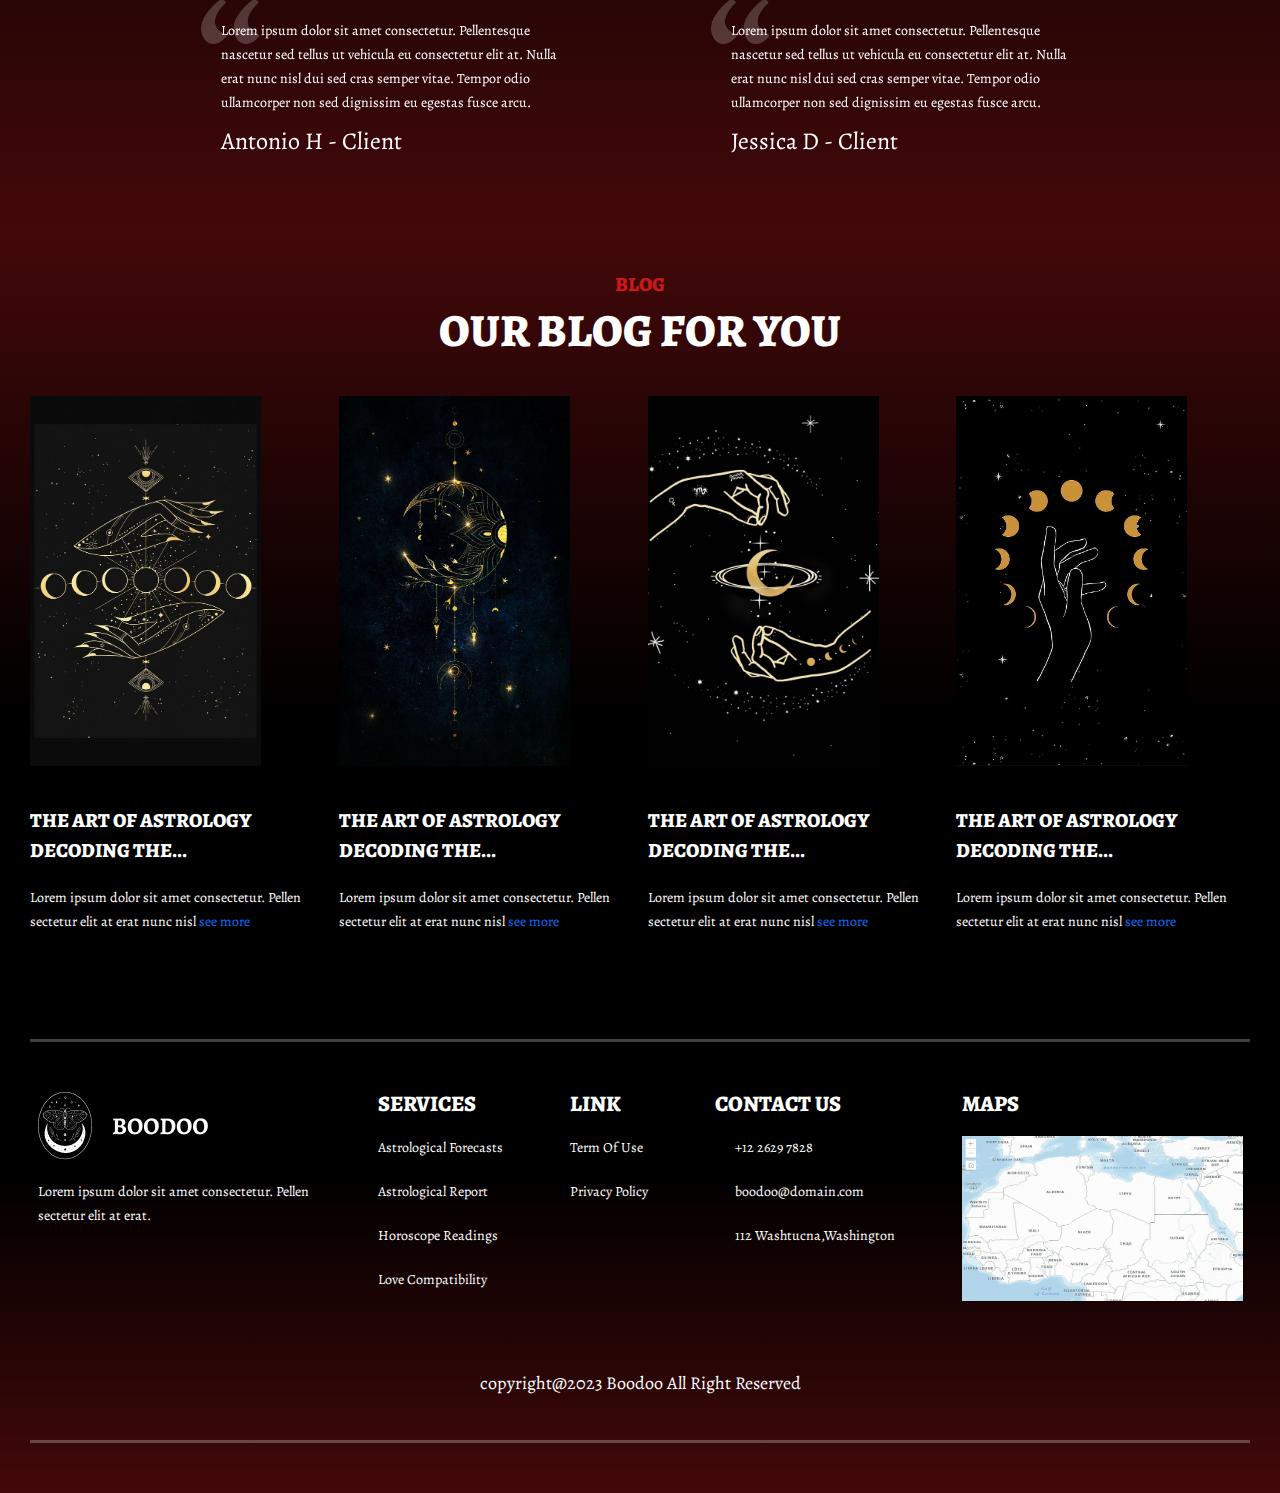
==== commit 48942ea4: "1400responsive" ====
--- a/index.html
+++ b/index.html
@@ -110,7 +110,7 @@
                             <div class="dis-img col-md-12">
                                 <img src="./assets/images/as-1.jpg" alt="">
                             </div>
-                            <div class="col-md-8">
+                            <div class="col-md-10">
                                 <p>Lorem ipsum dolor sit amet consectetur. Pellentesque nascetur sed tellus ut vehicula
                                     eu consectetur elit at. Nulla erat nunc nisl dui sed cras semper vitae. Tempor odio
                                     ullamcorper non sed dignissim eu.</p>
@@ -386,7 +386,7 @@
                     <h2>Membership Price</h2>
                 </div>
 
-                <div class="mp-data row justify-content-between">
+                <div class="mp-data row justify-content-around">
                     <div class="mp-data-box col-auto border">
                         <h3>STARTER PRICE</h3>
                         <h2>$44/<span>Month</span></h2>
--- a/assets/css/style.css
+++ b/assets/css/style.css
@@ -36,7 +36,7 @@
     position: fixed;
     top: 0;
     left: 0;
-    z-index: 99;
+    z-index: 9999;
     background-color: #000;
 }
 
@@ -159,11 +159,15 @@
     color: #FFFFFF;
 }
 
+.btn-theme:hover {
+    color: #008;
+}
+
 /**************************/
 
 /******Descover*************/
 #descover {
-    background: linear-gradient(0deg, #000000 16.49%, #C8191C 274.79%);
+    background: linear-gradient(0deg, #000000 16.49%, #C8191C 258.79%);
     width: 100%;
     padding: 10rem 0;
     margin-top: -0.5rem;
@@ -201,6 +205,10 @@
     text-transform: uppercase;
     color: #FFFFFF;
     margin-bottom: 8rem;
+}
+
+#descover .main-title h2 {
+    max-width: 57.4rem;
 }
 
 .discover-with p {
@@ -822,7 +830,7 @@
 
 #feedback hr {
     border: none;
-    /* width: 159.4rem; */
+    /* width: auto; */
     height: 3px;
     background-color: #FFF;
     margin: 0 auto;
@@ -970,12 +978,13 @@
     .main-title h5 {
         font-weight: 700;
         font-size: 2rem;
-        line-height: 1.3rem;
+        line-height: 2.3rem;
     }
 
     #descover .main-title h2 {
         margin-bottom: 6rem;
-        padding-right: 10rem;
+        max-width: 46.4rem;
+        /* padding-right: 5rem; */
 
     }
 
@@ -1048,26 +1057,27 @@
     .forecast .forecast-data {
         padding: 3rem 3rem;
     }
+
     #why .main-title h2 {
         margin-bottom: 6.2rem;
     }
+
     .why-choose img {
         width: 12rem;
         height: 12rem;
     }
+
     .why-choose h3 {
         font-size: 2.2rem;
         line-height: 3.4rem;
     }
+
     #Horoscope .main-title h2 {
         max-width: 74rem;
-        margin: 0 auto 10rem auto;
+        margin: 0 auto 4rem auto;
         font-size: 5.4rem;
-    }
-    #Our-team {
-        padding: 3rem 0;
-    }
-
+        line-height: 6rem;
+    }
 
     #membership {
         padding: 3rem 0 10rem 0;
@@ -1090,14 +1100,28 @@
         margin-top: 6rem;
     }
 
+    .arrow-img {
+        width: 1rem;
+        height: 20rem;
+        margin: 0 auto;
+    }
+
+    .arrow-img img {
+        width: 100%;
+        height: 70%;
+        margin: 0 auto;
+    }
+
     #say-about .main-title h2 {
-        font-size: 10rem;
-        line-height: 14.1rem;
-    }
+        font-size: 7rem;
+        line-height: 9.1rem;
+        max-width: 127rem;
+    }
+
 
     .client-say .client-img {
-        Width: 41.6rem;
-        Height: 45.2rem;
+        Width: 34.6rem;
+        Height: 37.2rem;
     }
 
     .swiper-wrapper .client-say {
@@ -1112,20 +1136,19 @@
     }
 
     .mySwiper {
-        position: relative;
-        margin: 0px 7rem;
+        margin: 0px 25rem;
     }
 
     .mySwiper .swiper-button-prev {
         position: absolute;
-        top: 28rem;
+        top: 21rem;
         color: #FFF;
         left: 2rem;
     }
 
     .mySwiper .swiper-button-next {
         position: absolute;
-        top: 28rem;
+        top: 21rem;
         color: #FFF;
         right: 2rem;
     }
@@ -1134,38 +1157,117 @@
         margin: 2rem 10rem;
     }
 
+    .hs-box .hs-img img {
+        width: 13rem;
+        height: 13rem;
+    }
+
+    .hs-box .hs-data h3 {
+        font-size: 4.4rem;
+        line-height: 6.3rem;
+    }
+
+    .hs-box {
+        gap: 0 3rem;
+        margin-bottom: 6rem;
+    }
+
+    #Horoscope .btn-theme {
+        width: 25rem;
+    }
+
+    .client {
+        margin-top: 11rem;
+    }
+
+    .client h5 {
+        font-size: 3rem;
+        line-height: 2.4rem;
+    }
+
+    .client h2 {
+        font-size: 7rem;
+        line-height: 10.6rem;
+    }
+
+    .team-data .form-label {
+        font-size: 2.8rem;
+        line-height: 2.4rem;
+    }
+
+    .team-data .form-select,
+    .team-data .form-control {
+        font-size: 2rem;
+        line-height: 2.3rem;
+        margin-bottom: 6rem;
+        margin-top: 2rem;
+        margin-right: 8rem;
+        padding: 2.3rem;
+    }
+
+    .team-data .main-title {
+        margin: 16.4rem 0;
+    }
+
+    .mp-data h2 {
+        font-size: 6.2rem;
+        line-height: 6.8rem;
+    }
+
+    #Our-team {
+        padding: 7rem 0;
+    }
+
     #say-about {
-        padding: 3rem 0;
+        padding: 7rem 0;
     }
 
     #imageine {
-        padding: 3rem 0;
+        padding: 7rem 0;
     }
 
     #SERVICES {
-        padding: 3rem 0;
+        padding: 7rem 0;
     }
 
     #why {
-        padding: 3rem 0;
+        padding: 7rem 0;
     }
 
     #Horoscope {
-        padding: 3rem 0;
+        padding: 7rem 0;
     }
 
     #mem-price {
-        padding: 3rem 0;
+        padding: 7rem 0;
     }
 
     #blog {
-        padding: 3rem 0;
+        padding: 7rem 0;
     }
 
     #feedback {
-        padding: 3rem 0;
-    }
-
+        padding: 7rem 0;
+    }
+
+}
+
+@media screen and (max-width:1500px) {
+
+    /* .client-say .client-img {
+        Width: 28.6rem;
+        Height: 32.2rem;
+    } */
+    .mySwiper {
+        margin: -4rem 13rem 0 15rem;
+    }
+
+    /* .arrow-img img {
+        margin: 0 auto 3rem auto;
+    } */
+    .client-say .client-data p {
+        max-width: 41.4rem;
+    }
 }
 
 @media screen and (max-width:1400px) {
@@ -1183,17 +1285,29 @@
 
     .discover-icons {
         margin-bottom: 5.2rem;
+        padding: 0 3rem;
     }
 
     .with-img .dis-img {
-        height: 32.6rem;
-        width: 50.9rem;
+        height: 40.6rem;
+        width: 55.9rem;
+        padding: 0 4.2rem 10.4rem 4rem;
     }
 
     .main-title h2 {
-        font-size: 5.6rem;
-        line-height: 8rem;
+        font-size: 4.6rem;
+        line-height: 7rem;
         margin-bottom: 3rem;
+    }
+
+    #SERVICES h2 {
+        font-size: 4.6rem;
+        line-height: 6rem;
+        max-width: 87rem;
+    }
+
+    #descover .main-title h2 {
+        margin-bottom: 5rem;
     }
 
     .with-data::before {
@@ -1202,24 +1316,27 @@
     }
 
     .discover-with p {
-        margin-top: 4rem;
+        margin-top: -3rem;
+        font-size: 1.4rem;
+        line-height: 2.4rem;
     }
 
     .super-imagine .image-img {
-        width: 60rem;
-        margin-bottom: 4rem;
+        width: 55rem;
+        height: 29rem;
+        margin-bottom: 2rem;
     }
 
     .super-imagine h2 {
-        font-size: 9.5rem;
-        line-height: 13.1rem;
+        font-size: 7.5rem;
+        line-height: 11.1rem;
         margin-top: 2rem;
-
     }
 
     .super-imagine p {
         margin-top: 4.5rem;
         max-width: 43rem;
+        font-size: 1.4rem;
     }
 
     .navbar-brand img {
@@ -1231,9 +1348,9 @@
     }
 
     .hero-data h1 {
-        font-size: 8rem;
-        line-height: 9rem;
-        margin-top: 22rem;
+        font-size: 7rem;
+        line-height: 8rem;
+        margin-top: 25rem;
     }
 
     header .navbar-dark .navbar-nav .nav-link {
@@ -1241,7 +1358,7 @@
     }
 
     #hero {
-        height: 77vh;
+        height: 92vh;
     }
 
     .discover-icons img {
@@ -1263,28 +1380,27 @@
         top: 2.4rem;
     }
 
-    .btn-theme {
-        padding: 1.5rem 6rem;
-        font-size: 2rem;
-    }
-
     .with-data .btn-theme {
         margin-top: 1rem;
+        padding: 1.5rem 4rem;
+        width: 20rem;
+        height: 5.3rem;
+        font-size: 1.8rem;
     }
 
     .super-imagine .sp-img-1 h2 {
-        margin-top: 9rem;
+        margin-top: 7rem;
     }
 
     .forecast .forecast-data img {
-        width: 40rem;
-        height: 25rem;
+        width: 33rem;
+        height: 19rem;
     }
 
     .forecast .forecast-data h4 {
-        font-size: 3.4rem;
-        line-height: 4rem;
-        margin-top: 2rem;
+        font-size: 2.4rem;
+        line-height: 3rem;
+        margin-top: 1rem;
     }
 
     .forecast .forecast-data p {
@@ -1294,11 +1410,11 @@
     }
 
     .forecast .forecast-data {
-        padding: 3rem;
+        padding: 2rem;
     }
 
     .forecast {
-        gap: 5rem 0;
+        gap: 3rem 5rem;
     }
 
     #why .main-title h2 {
@@ -1306,8 +1422,8 @@
     }
 
     .why-choose img {
-        width: 12rem;
-        height: 12rem;
+        width: 10rem;
+        height: 10rem;
     }
 
     .why-choose h3 {
@@ -1325,13 +1441,13 @@
     }
 
     .hs-box .hs-img img {
-        width: 13rem;
-        height: 13rem;
+        width: 10rem;
+        height: 10rem;
     }
 
     .hs-box .hs-data h3 {
-        font-size: 4.4rem;
-        line-height: 6.3rem;
+        font-size: 3.4rem;
+        line-height: 4.3rem;
     }
 
     .hs-box .hs-data p {
@@ -1340,7 +1456,10 @@
     }
 
     #Horoscope .btn-theme {
-        width: 25rem;
+        width: 20rem;
+        height: 5.3rem;
+        font-size: 1.8rem;
+        padding: 1.5rem 4rem;
     }
 
     .client {
@@ -1348,13 +1467,13 @@
     }
 
     .client h5 {
-        font-size: 2.2rem;
-        line-height: 2.4rem;
+        font-size: 1.8rem;
+        line-height: 0.4rem;
     }
 
     .client h2 {
-        font-size: 8rem;
-        line-height: 9.6rem;
+        font-size: 6rem;
+        line-height: 6.6rem;
     }
 
     .team-data .form-label {
@@ -1377,8 +1496,15 @@
     }
 
     #membership h2 {
-        font-size: 6.4rem;
-        line-height: 8.4rem;
+        font-size: 4.6rem;
+        line-height: 7.4rem;
+    }
+
+    #membership .btn-theme {
+        padding: 1.5rem 4rem;
+        width: 20rem;
+        height: 5.3rem;
+        font-size: 1.8rem;
     }
 
     #membership p {
@@ -1392,15 +1518,15 @@
     }
 
     .mp-data h3 {
-        font-size: 2rem;
-        line-height: 1.3rem;
+        font-size: 1.8rem;
+        line-height: 0.3rem;
+        margin-bottom: 2rem;
+    }
+
+    .mp-data h2 {
+        font-size: 3.5rem;
+        line-height: 6.8rem;
         margin-bottom: 1rem;
-    }
-
-    .mp-data h2 {
-        font-size: 5.5rem;
-        line-height: 7.8rem;
-        margin-bottom: 2rem;
     }
 
     .mp-data p {
@@ -1414,37 +1540,39 @@
     }
 
     .mp-data .btn-theme {
-        margin-top: 5rem;
-        padding: 1rem 6rem;
-        width: 25rem;
+        padding: 1.5rem 4rem;
+        width: 20rem;
         height: 5.5rem;
+        font-size: 1.8rem;
+        margin: 5rem auto 0 auto;
     }
 
     #say-about .main-title h2 {
-        font-size: 8rem;
-        line-height: 9.1rem;
+        font-size: 5rem;
+        line-height: 7.1rem;
+        max-width: 53rem;
     }
 
     .arrow-img {
-        width: 2rem;
-        height: 30rem;
-        margin: 0 auto;
-    }
-
-    .arrow-img img {
+        width: 1rem;
+        height: 20rem;
+        margin: 0 auto -5rem auto;
+    }
+
+    /* .arrow-img img {
         width: 100%;
         height: 70%;
         margin: 0 auto;
-    }
-
-    .client-say .client-img {
-        Width: 32.6rem;
-        Height: 35.2rem;
-        margin-bottom: 4rem;
+    } */
+
+    .client-say .client-img {    
+    Width: 28.6rem;
+    Height: 31.2rem;
+    margin-bottom: 4rem;
     }
 
     .mySwiper {
-        margin: 0px 8rem;
+        margin: 0px 11rem;
     }
 
     .mySwiper .swiper-button-prev,
@@ -1453,9 +1581,9 @@
     }
 
     .client-say .client-data img {
-        width: 7.8rem;
-        height: 6.5rem;
-        top: -3rem;
+        width: 5.8rem;
+        height: 4.5rem;
+        top: -2rem;
         left: -2rem;
     }
 
@@ -1482,7 +1610,9 @@
     .fb-data p {
         font-size: 1.4rem;
     }
-
+    #membership {
+        padding: 3rem 0 6rem 0;
+    }
     .blog-data h3 {
         margin-top: 4rem;
         font-size: 2rem;
@@ -1504,6 +1634,23 @@
         font-size: 1.4rem;
     }
 
+    #Horoscope .main-title h2 {
+        font-size: 4.6rem;
+        line-height: 5rem;
+    }
+
+    #Our-team .btn-theme {
+        padding: 1.5rem 4rem;
+        width: 20rem;
+        height: 5.3rem;
+        font-size: 1.8rem;
+
+    }
+
+    #Our-team {
+        padding: 5rem 0;
+    }
+
     #say-about {
         padding: 5rem 0;
     }
@@ -1536,4 +1683,7 @@
         padding: 5rem 0;
     }
 
+    .sp-img-2 {
+        padding-left: 0rem;
+    }
 }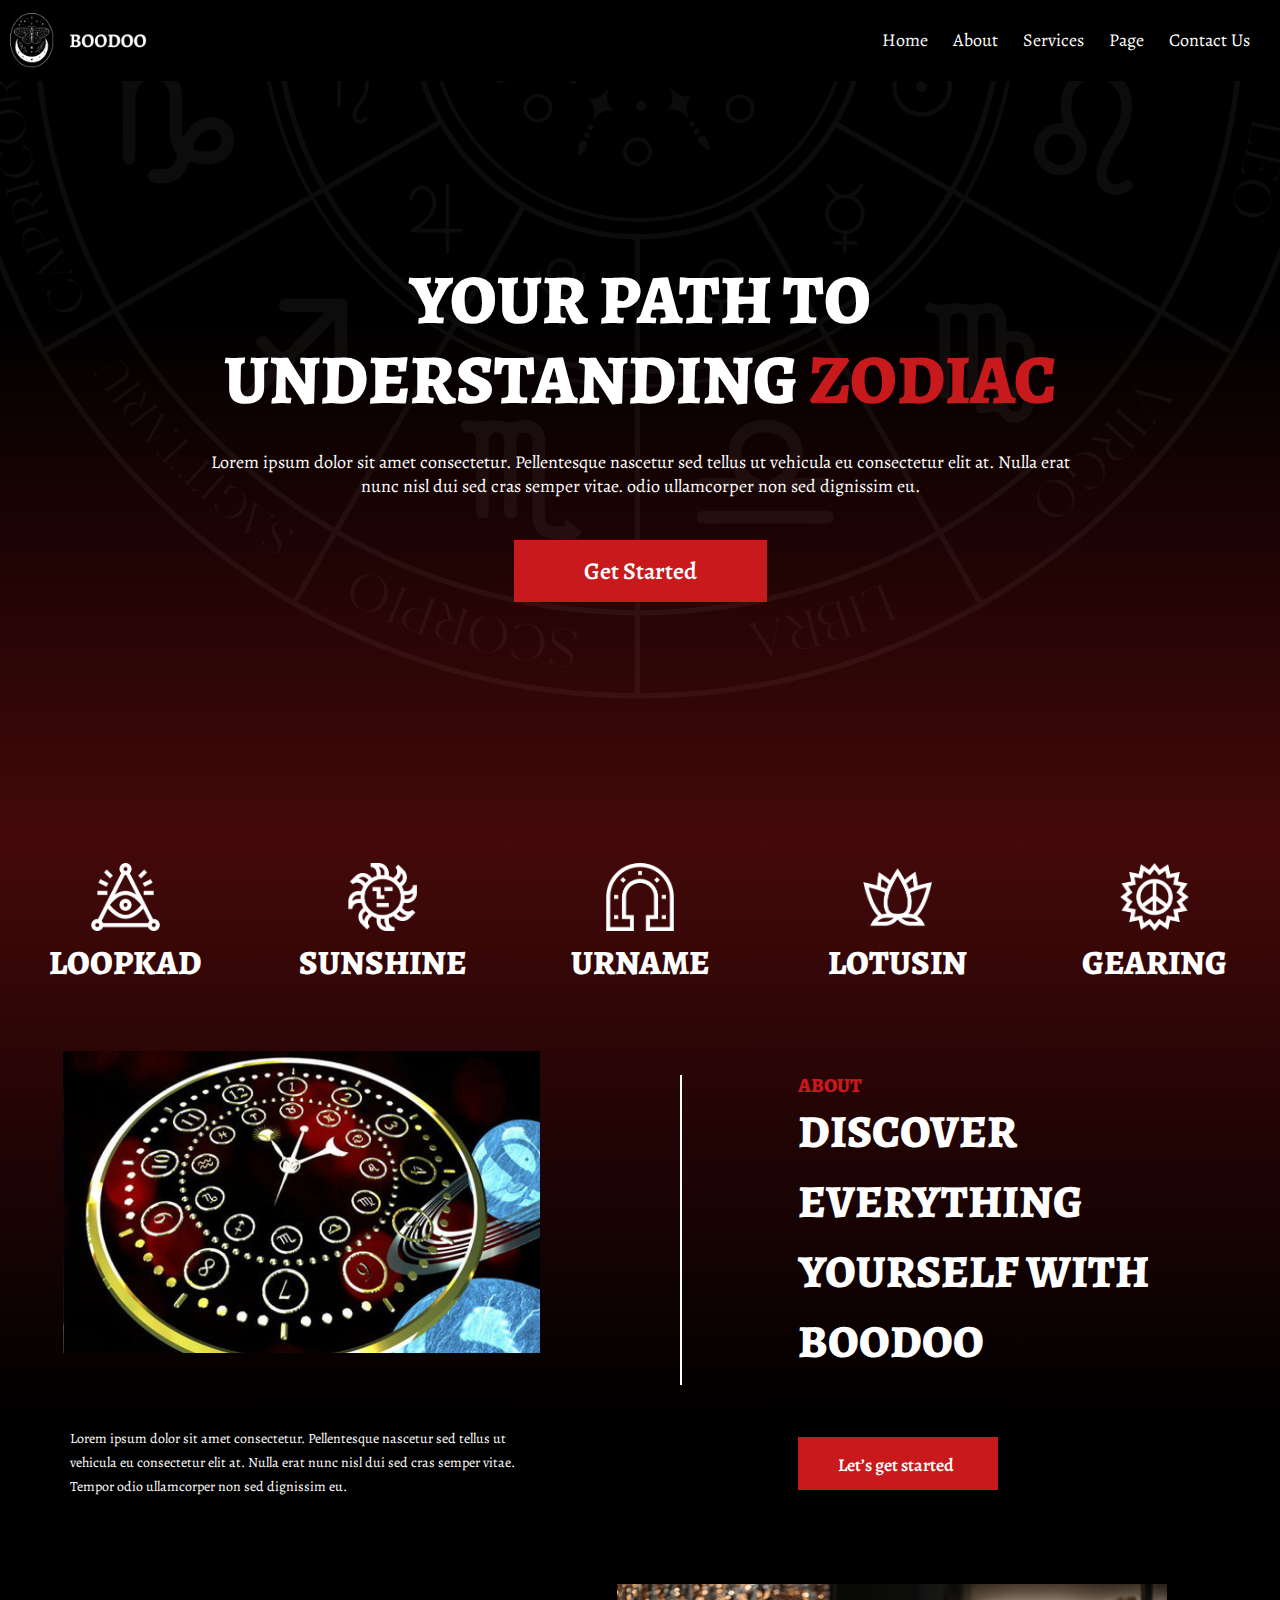
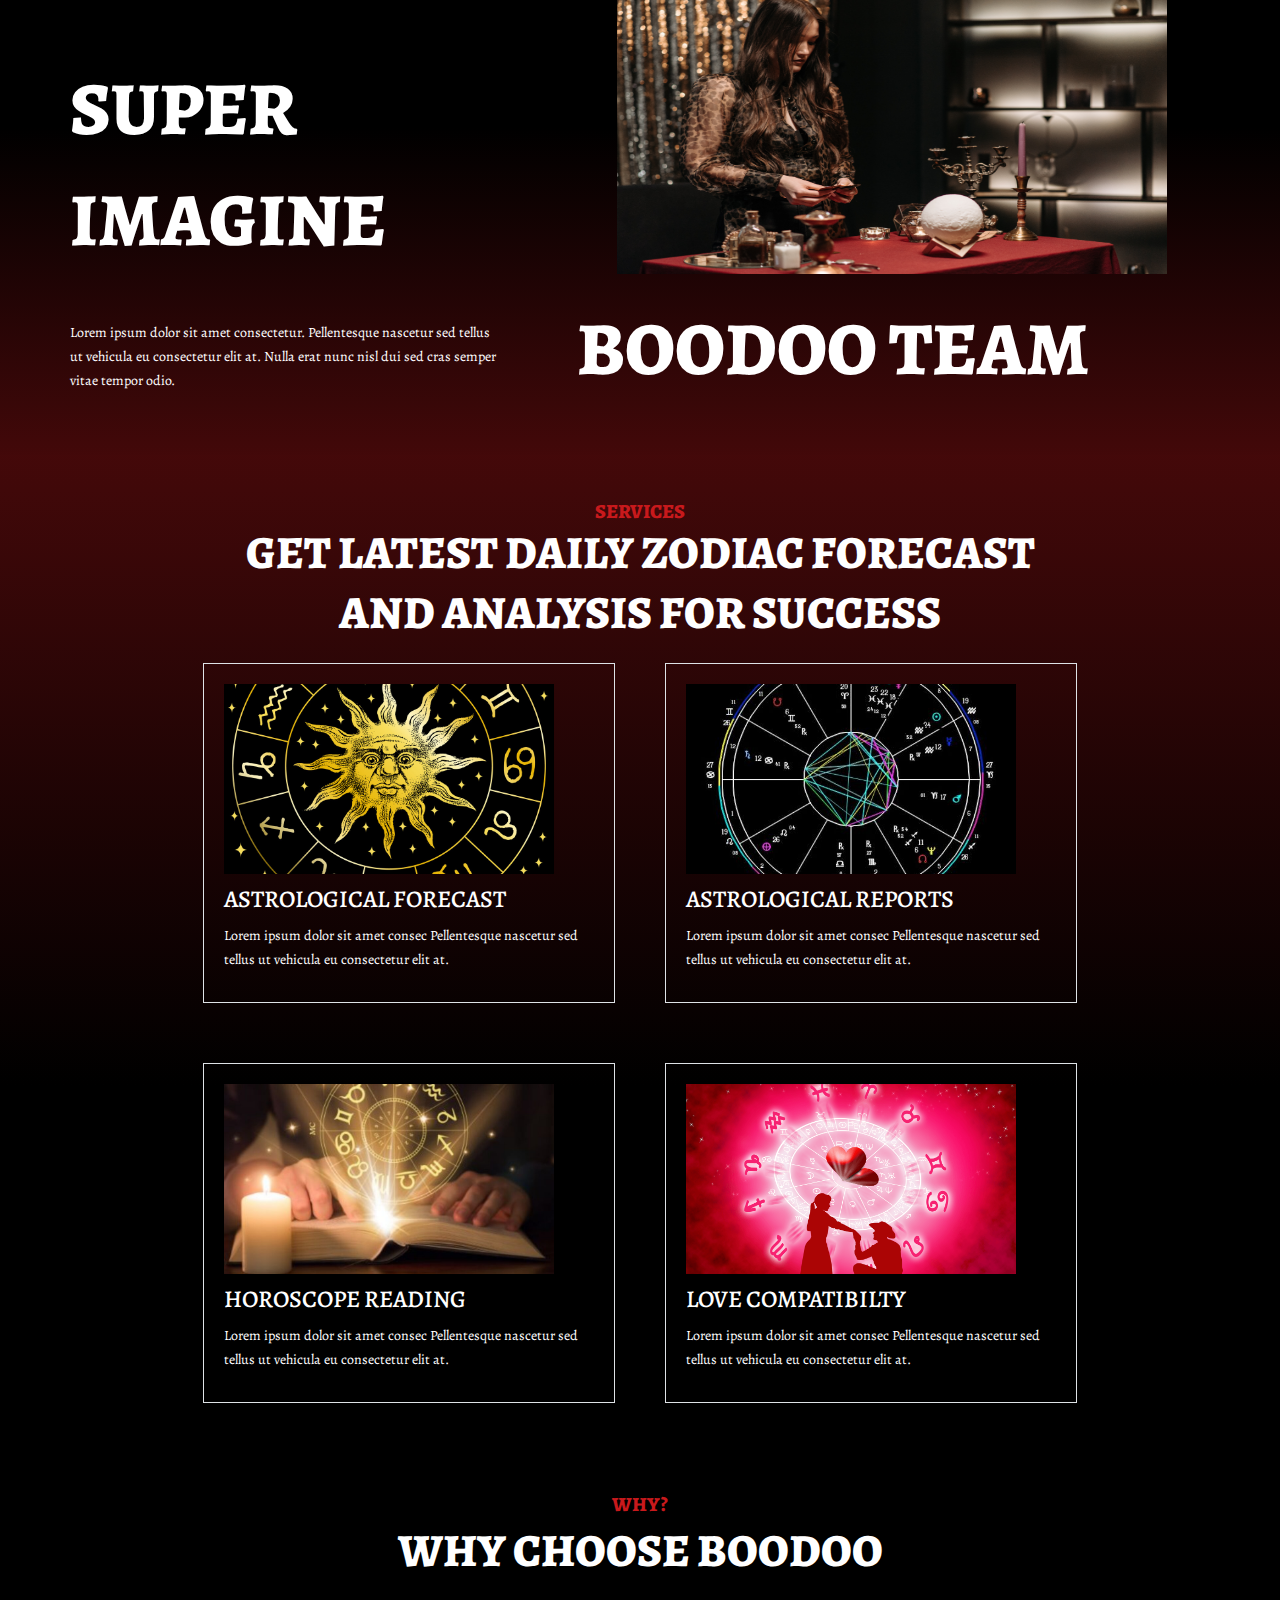
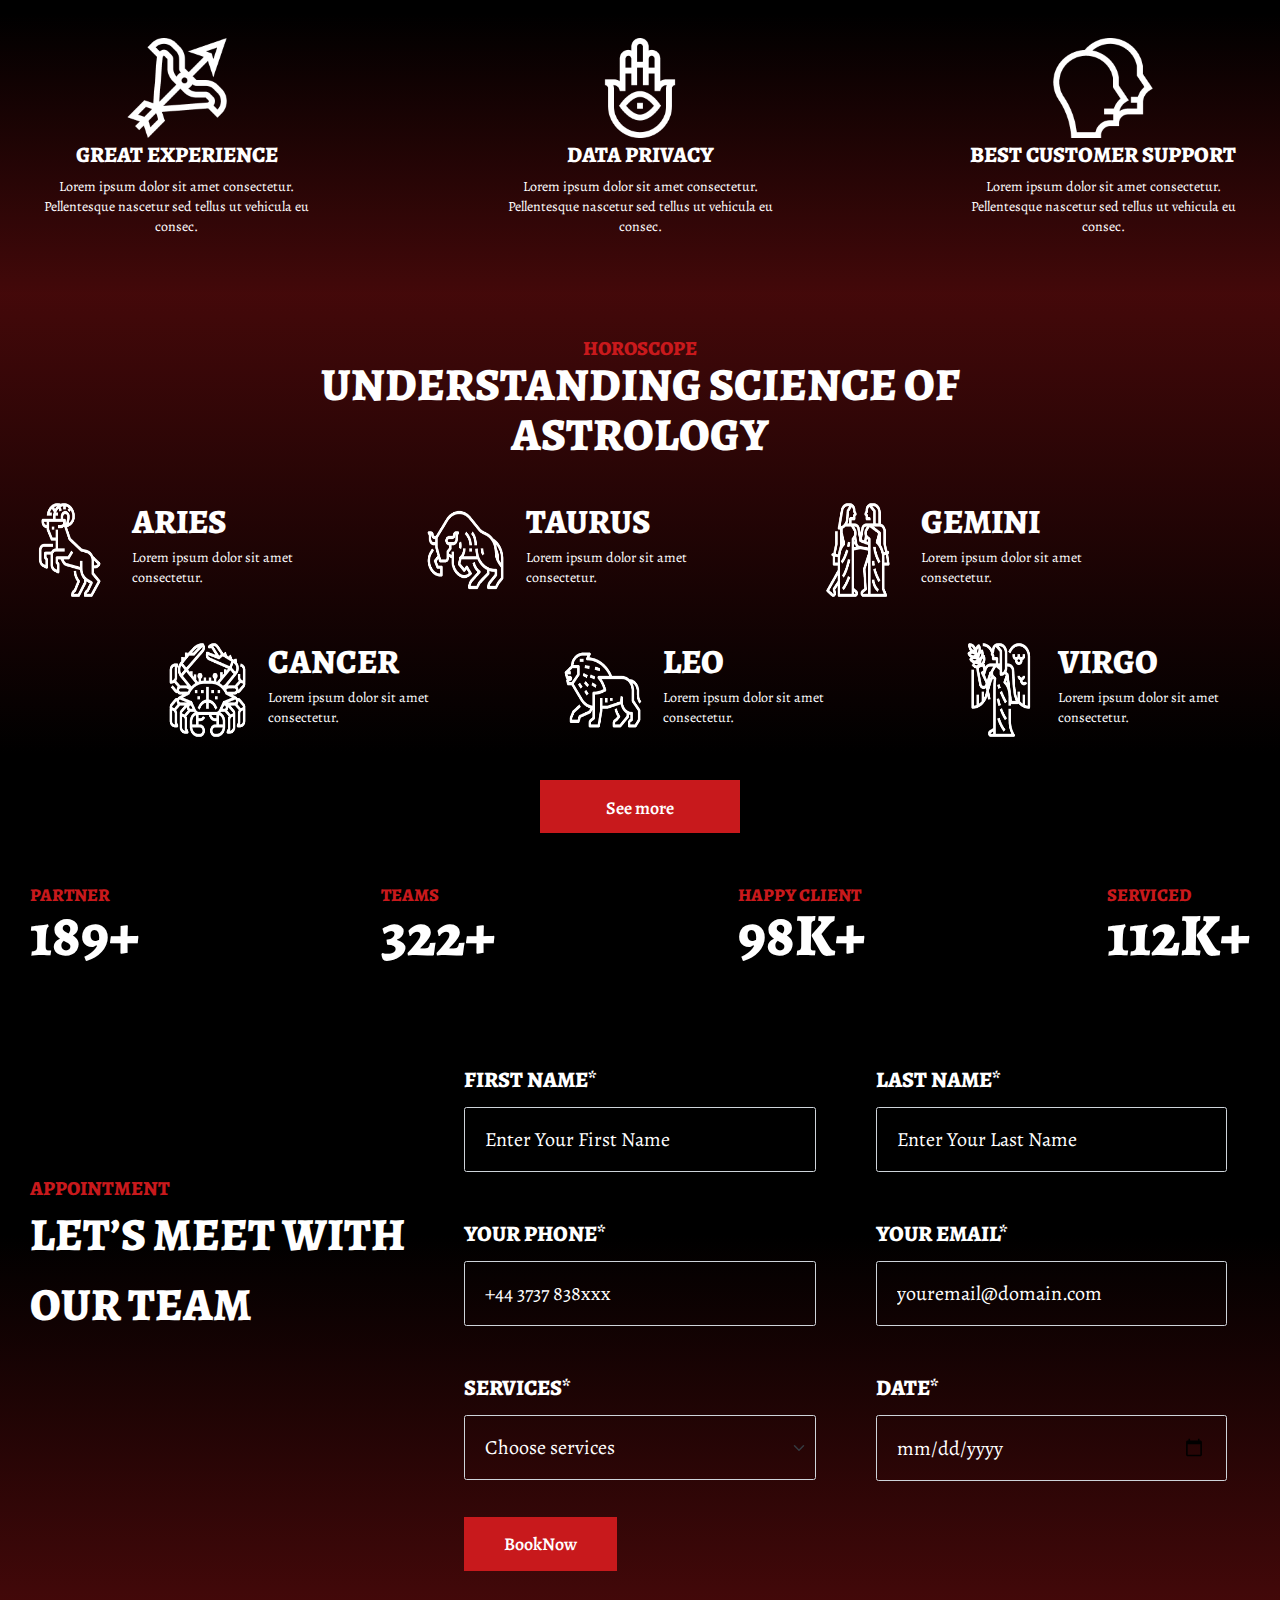
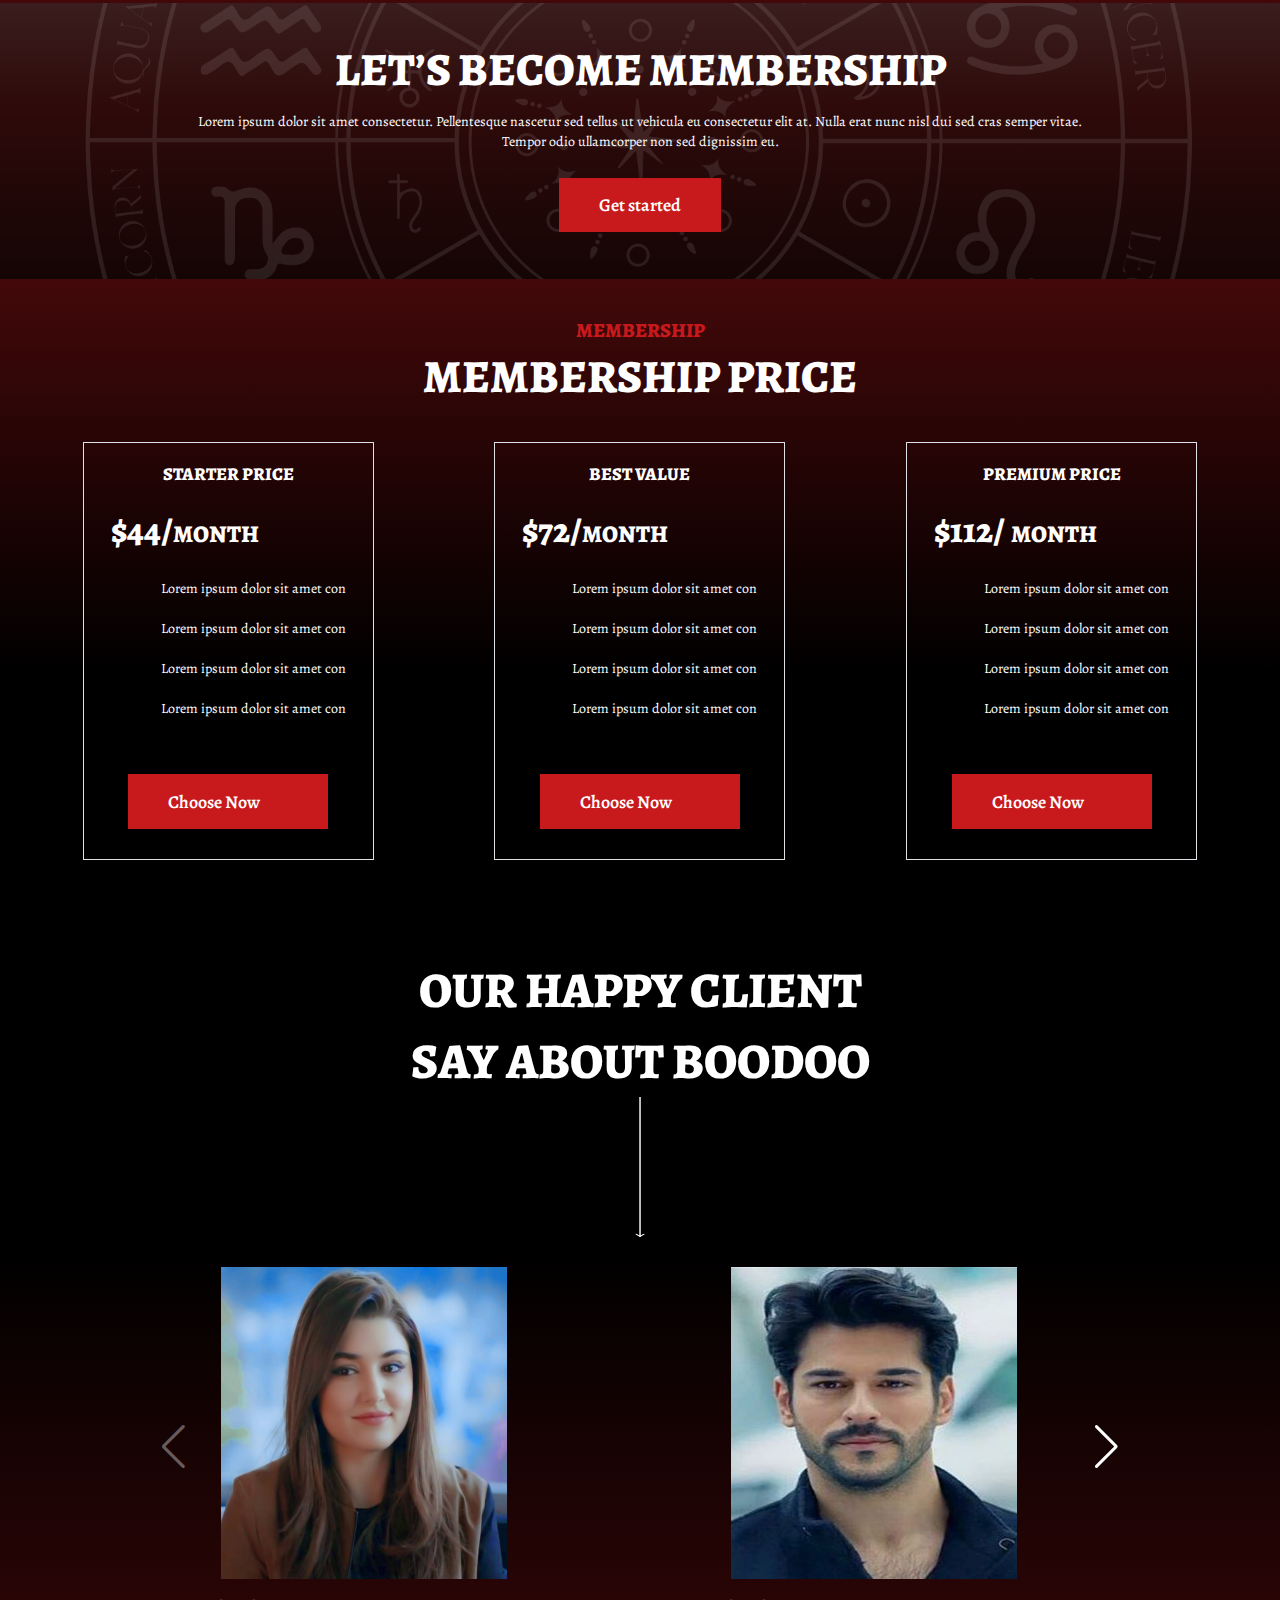
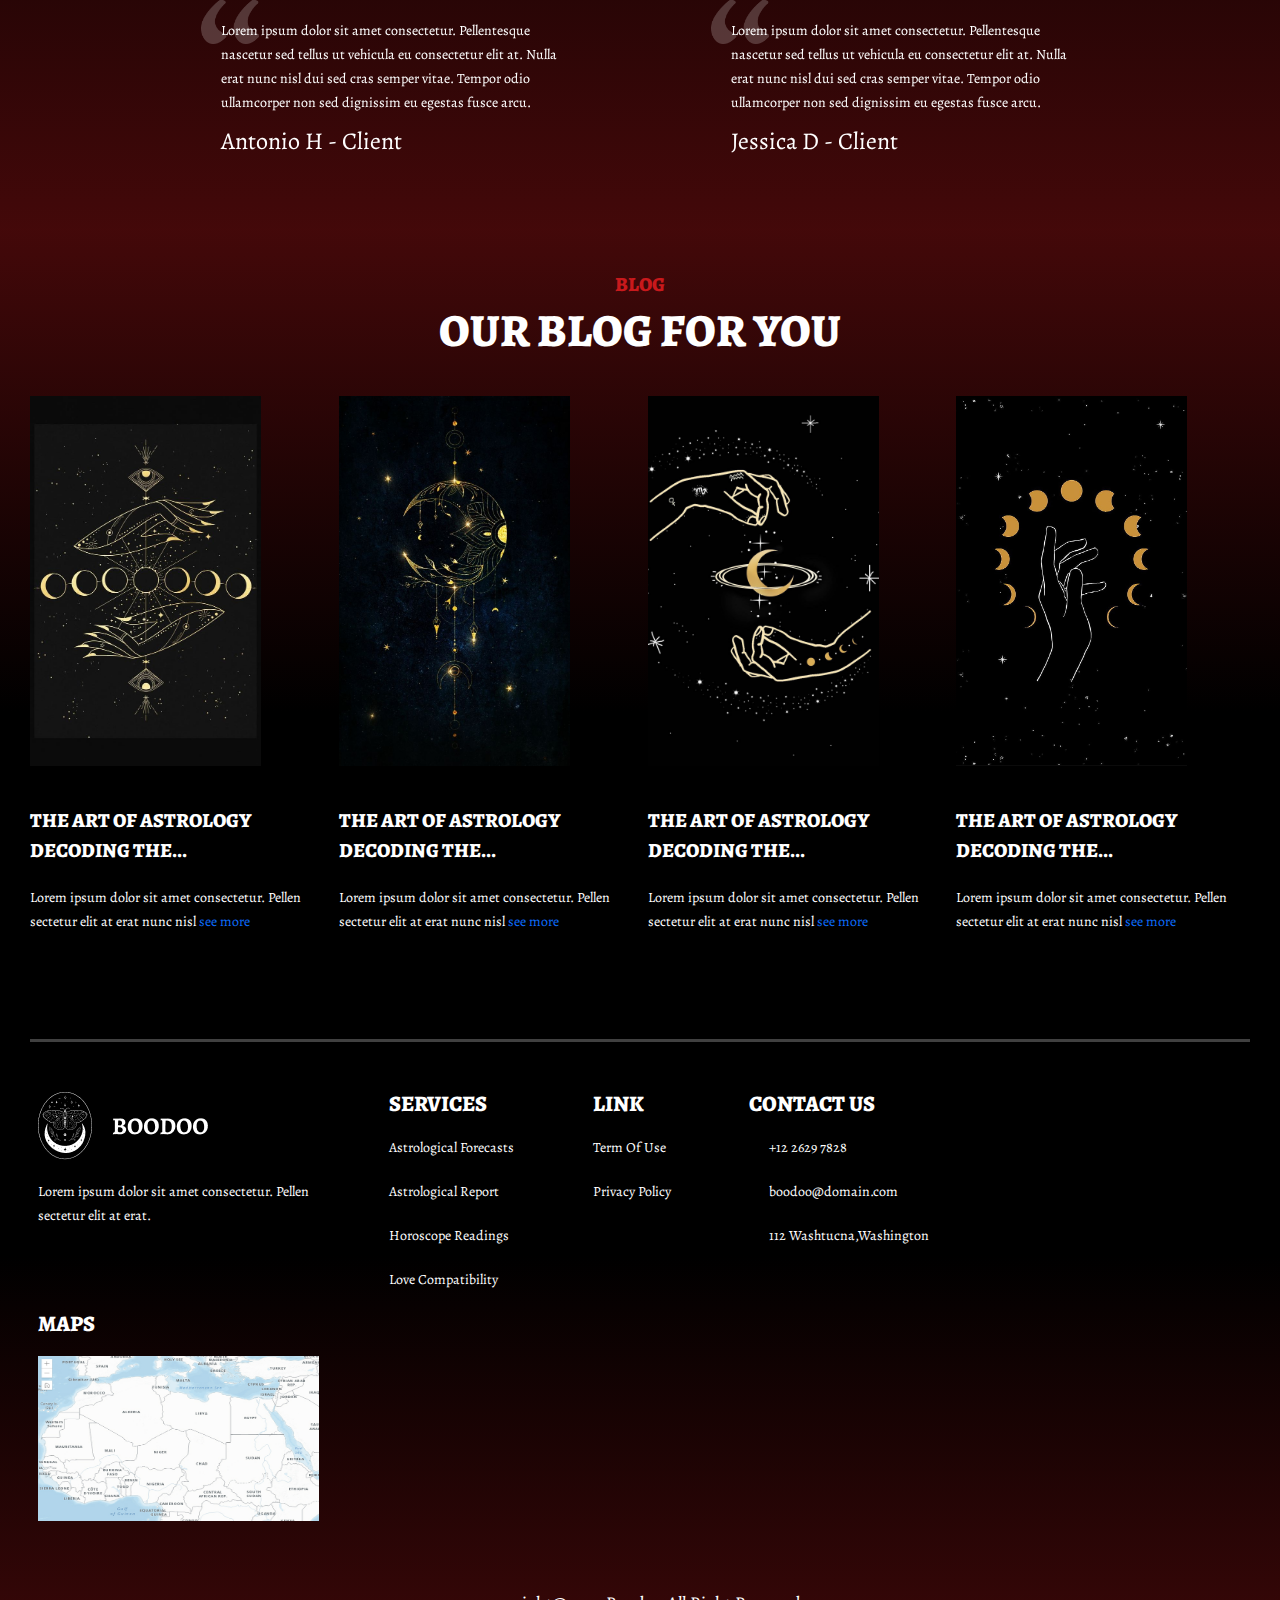
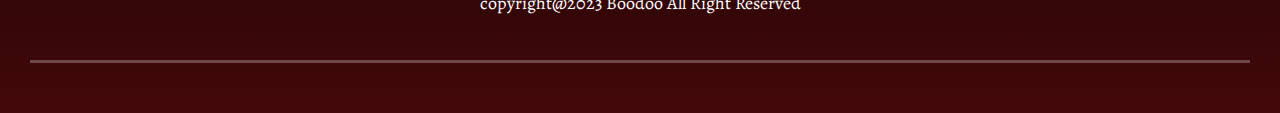
==== commit 698f16e5: "1200responsive" ====
--- a/index.html
+++ b/index.html
@@ -603,29 +603,29 @@
         <div class="container">
             <hr>
             <div class="fb-data row">
-                <div class="logo-blog col-auto">
+                <div class="logo-blog col-auto col-sm-auto">
                     <img src="./assets/images/logo.png" alt="">
                     <p>Lorem ipsum dolor sit amet consectetur. Pellen sectetur elit at erat.</p>
                 </div>
-                <div class="col-auto">
+                <div class="col-auto col-sm-auto">
                     <h3>SERVICES</h3>
                     <a href="#">Astrological Forecasts</a>
                     <a href="#">Astrological Report</a>
                     <a href="#">Horoscope Readings</a>
                     <a href="#">Love Compatibility</a>
                 </div>
-                <div class="col-auto">
+                <div class="col-auto col-sm-auto">
                     <h3>LINK</h3>
                     <a href="#">Term Of Use</a>
                     <a href="#">Privacy Policy</a>
                 </div>
-                <div class="contact col-auto">
+                <div class="contact col-auto col-sm-5">
                     <h3>CONTACT US</h3>
                     <a href="#"><i class="fa-solid fa-phone"></i>+12 2629 7828</a>
                     <a href="#"><i class="fa-regular fa-envelope"></i>boodoo@domain.com</a>
                     <a href="#"><i class="fa-solid fa-location-pin"></i>112 Washtucna,Washington</a>
                 </div>
-                <div class="maps col-auto">
+                <div class="maps col-auto col-sm-5">
                     <h3>MAPS</h3>
                     <a href="#"> <img src="./assets/images/maps-1.jpg" alt=""></a>
                 </div>
--- a/assets/css/style.css
+++ b/assets/css/style.css
@@ -1565,10 +1565,10 @@
         margin: 0 auto;
     } */
 
-    .client-say .client-img {    
-    Width: 28.6rem;
-    Height: 31.2rem;
-    margin-bottom: 4rem;
+    .client-say .client-img {
+        Width: 28.6rem;
+        Height: 31.2rem;
+        margin-bottom: 4rem;
     }
 
     .mySwiper {
@@ -1610,9 +1610,11 @@
     .fb-data p {
         font-size: 1.4rem;
     }
+
     #membership {
         padding: 3rem 0 6rem 0;
     }
+
     .blog-data h3 {
         margin-top: 4rem;
         font-size: 2rem;
@@ -1686,4 +1688,288 @@
     .sp-img-2 {
         padding-left: 0rem;
     }
-}+}
+
+@media screen and (max-width:1200px) {
+    .container p {
+        font-size: 1.4rem;
+        line-height: 2rem;
+    }
+
+    .navbar-brand img {
+        max-width: 60%;
+    }
+
+    header .navbar-dark .navbar-nav .nav-link {
+        font-size: 1.4rem;
+    }
+
+    .hero-data h1 {
+        font-size: 5rem;
+        line-height: 6rem;
+        margin-top: 19rem;
+    }
+
+    .hero-data p {
+        padding: 1.5rem 0 3.5rem 0;
+    }
+    .hero-data .btn-theme {
+        margin-top: 1rem;
+        padding: 1rem 4rem;
+        width: 20rem;
+        height: 5.3rem;
+        font-size: 1.4rem;
+    }
+    .discover-icons h3 {
+        font-size: 2.4rem;
+        line-height: 3.3rem;
+    }
+    .main-title h5 {
+        font-size: 1.8rem;
+        line-height: 0.3rem;
+    }
+    .main-title h2 {
+        font-size: 3.6rem;
+        line-height: 6rem;
+    }
+    #descover .main-title h2 {
+        margin-bottom: 2rem;
+        max-width: 25.4rem;
+    }
+    .with-img .dis-img {
+        height: 34.6rem;
+        width: 44.9rem;
+        padding: 0 4.2rem 9.4rem 4rem;
+    }
+    .discover-with p {
+        margin-top: -5rem;
+    }    
+    .with-data::before {
+        height: 25rem;
+        top: 2rem;
+    }
+    .with-data .btn-theme {
+        padding: 1rem 3rem;
+        width: 16rem;
+        height: 4.3rem;
+        font-size: 1.4rem;
+    }        
+    .super-imagine .image-img {
+        width: 40rem;
+        height: 22rem;
+        margin-bottom: 1rem;
+    }
+    .super-imagine h2 {
+        font-size: 5.5rem;
+        line-height: 7.1rem;
+        margin-top: 2rem;
+    }
+    .sp-img-2 h2{
+        padding-left: 5rem;
+    }
+    .forecast .forecast-data img {
+        width: 23rem;
+        height: 15rem;
+    }
+    .forecast .forecast-data h4 {
+        font-size: 1.8rem;
+        line-height: 2rem;
+    }
+    .forecast .forecast-data p {
+        font-size: 1.2rem;
+        line-height: 2rem;
+        margin-top: 1rem;
+    }
+    .forecast .forecast-data {
+        padding: 2rem;
+    }
+    .why-choose img {
+        width: 7rem;
+        height: 7rem;
+    }
+    .why-choose h3 {
+        font-size: 1.8rem;
+    }    
+    #Horoscope .main-title h2 {
+        font-size: 3.6rem;
+        line-height: 4rem;
+        max-width: 46rem;
+    }
+    .hs-box .hs-data h3 {
+        font-size: 2.4rem;
+        line-height: 2.3rem;
+    }
+    .hs-box .hs-img img {
+        width: 7rem;
+        height: 7rem;
+    }
+    #Horoscope .btn-theme {
+        width: 15rem;
+        height: 4.3rem;
+        font-size: 1.4rem;
+        padding: 1rem 4rem;
+    }
+    .client h5 {
+        font-size: 1.6rem;
+        line-height: 0.4rem;
+    }
+    .client h2 {
+        font-size: 4rem;
+        line-height: 4.6rem;
+    }
+    .team-data .form-label {
+        font-size: 2rem;
+        line-height: 1.4rem;
+    }
+    .team-data .form-control , .team-data .form-select {
+        font-size: 1.4rem;
+        line-height: 1.3rem;
+        margin-bottom: 3rem;
+        margin-top: 1rem;
+        margin-right: 8rem;
+        padding: 1.5rem;
+    }  
+    .team-data .form-select {
+        padding: 1.8rem;
+    }  
+    #Our-team .btn-theme {
+        padding: 1rem 4rem;
+        width: 15rem;
+        height: 4.3rem;
+        font-size: 1.4rem;
+    }
+    .team-data  .main-title h2 {
+        font-size: 2.6rem;
+        line-height: 4rem;
+        padding-right: 11rem;
+    }
+    #membership h2 {
+        font-size: 3.6rem;
+        line-height: 5.4rem;
+    }
+    #membership p {
+        margin: 0 auto 3rem auto;
+    }
+    #membership .btn-theme {
+        padding: 1rem 4rem;
+        width: 15rem;
+        height: 4.3rem;
+        font-size: 1.4rem;
+    }
+    .mp-data .btn-theme {
+        padding: 1rem 3.5rem;
+        width: 15rem;
+        height: 4.5rem;
+        font-size: 1.4rem;
+        margin: 4rem auto 0 auto;
+    }
+    #say-about .main-title h2 {
+        font-size: 3rem;
+        line-height: 4.1rem;
+        max-width: 30rem;
+    }
+    .arrow-img img {
+        width: 66%;
+        height: 44%;
+        margin: 0 auto;
+    }
+    .mySwiper {
+        margin: 0px 10rem;
+    }
+    .client-say .client-img {
+        Width: 21.6rem;
+        Height: 26.2rem;
+        margin-bottom: 3rem;
+    }  
+    .mySwiper .swiper-button-prev {
+        position: absolute;
+        top: 15rem;
+        color: #FFF;
+        left: 2rem;
+    }    
+    .mySwiper .swiper-button-next {
+        position: absolute;
+        top: 15rem;
+        color: #FFF;
+        right: 1rem;
+    }       
+    .client-say .client-data p {
+        max-width: 302px;
+        font-size: 1.4rem;
+    }
+    .client-say .client-data h4 {
+        font-size: 2rem;
+        line-height: 2.3rem;
+    }  
+    .blog-data img {
+        width: 20.1rem;
+        height: 29rem;
+    }
+    .blog-data h3 {
+        margin-top: 2rem;
+        font-size: 1.8rem;
+        line-height: 2rem;
+    }
+    .logo-blog img{
+        width: 46%;
+        height: 27%;
+    }   
+    .fb-data a {
+        margin-bottom: 1rem;
+    }  
+    .fb-data {
+        margin: 3rem 0;
+        justify-content: flex-start;
+        gap: 3rem 0;
+    }       
+    #feedback p span {
+        font-size: 1.4rem;
+        margin: 0 auto 1.5rem auto;
+    }     
+    #Our-team {
+        padding: 3rem 0;
+    }
+
+    #say-about {
+        padding: 3rem 0;
+    }
+
+    #imageine {
+        padding: 3rem 0;
+    }
+
+    #SERVICES {
+        padding: 3rem 0;
+    }
+
+    #why {
+        padding: 3rem 0;
+    }
+
+    #Horoscope {
+        padding: 3rem 0;
+    }
+
+    #mem-price {
+        padding: 3rem 0;
+    }
+
+    #blog {
+        padding: 3rem 0;
+    }
+
+    #feedback {
+        padding: 3rem 0;
+    }
+
+}
+@media screen and (max-width:992px) {
+
+}
+
+
+
+
+
+
+
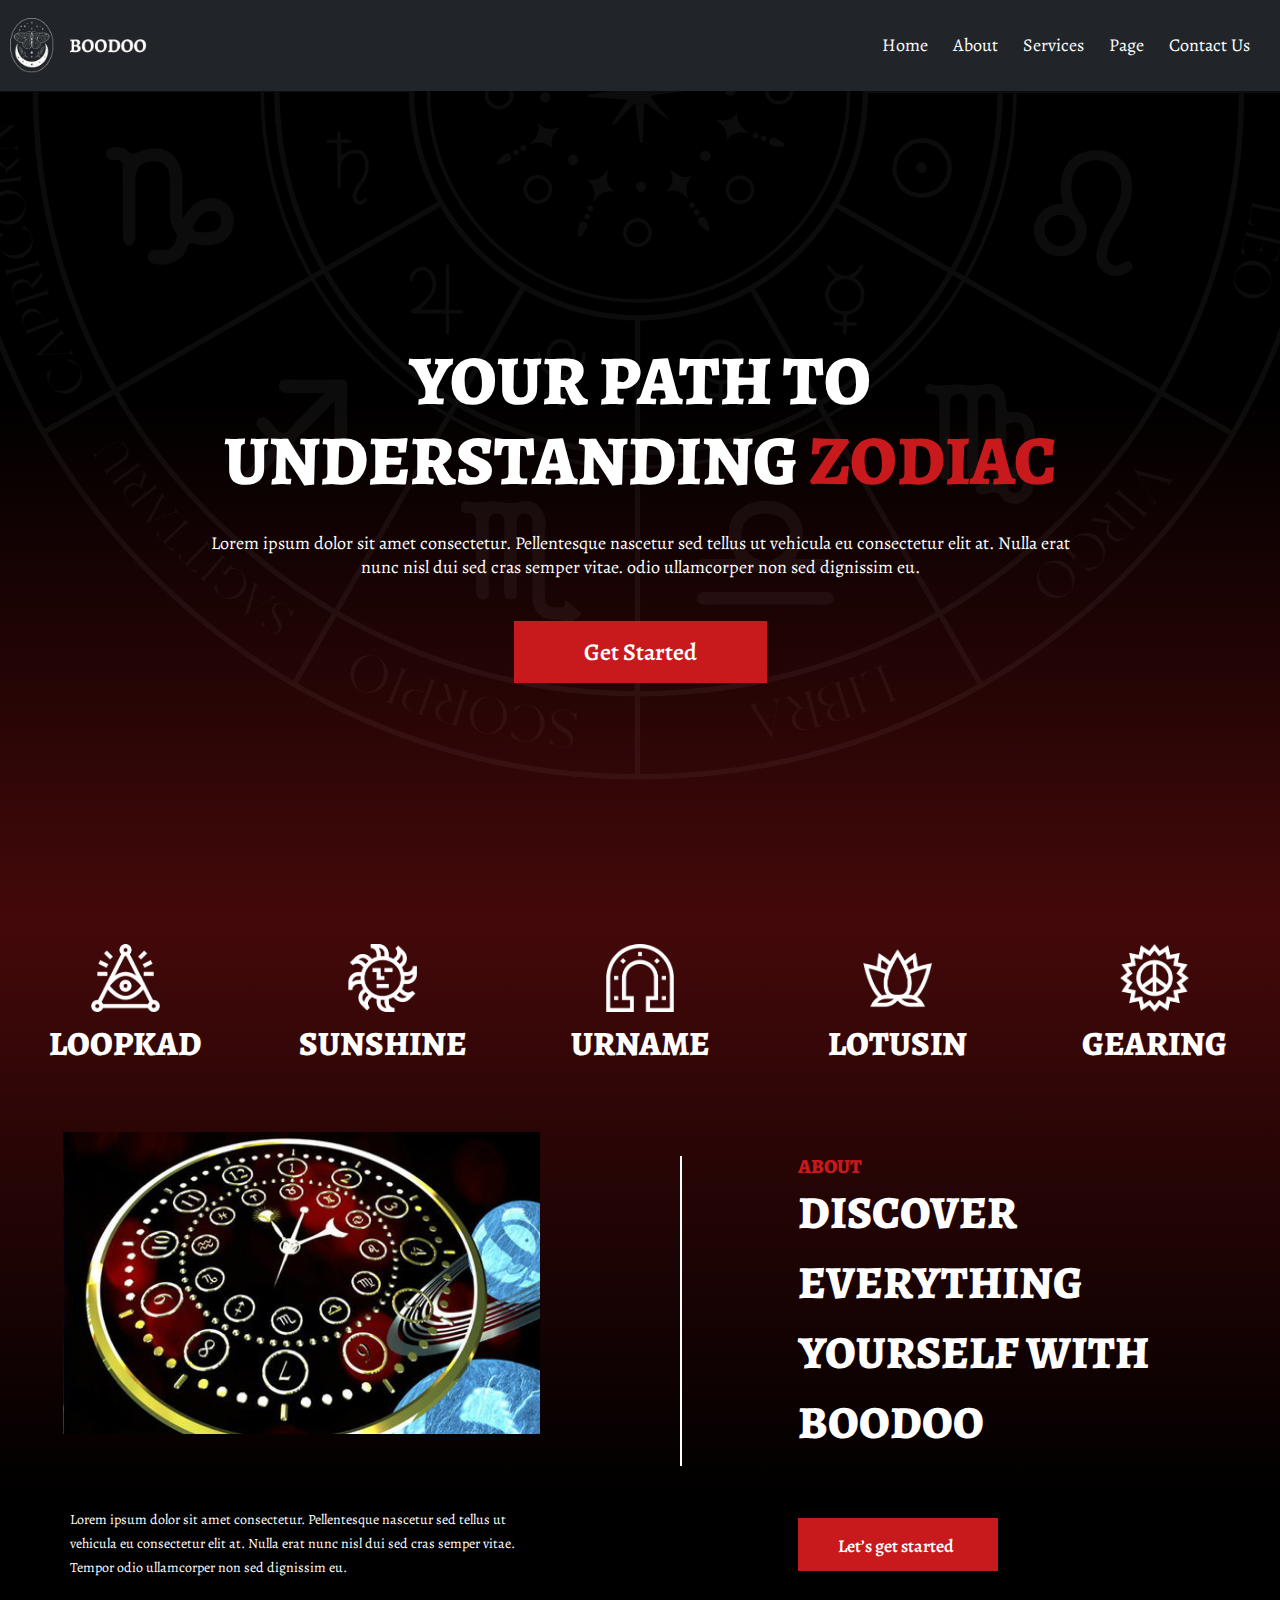
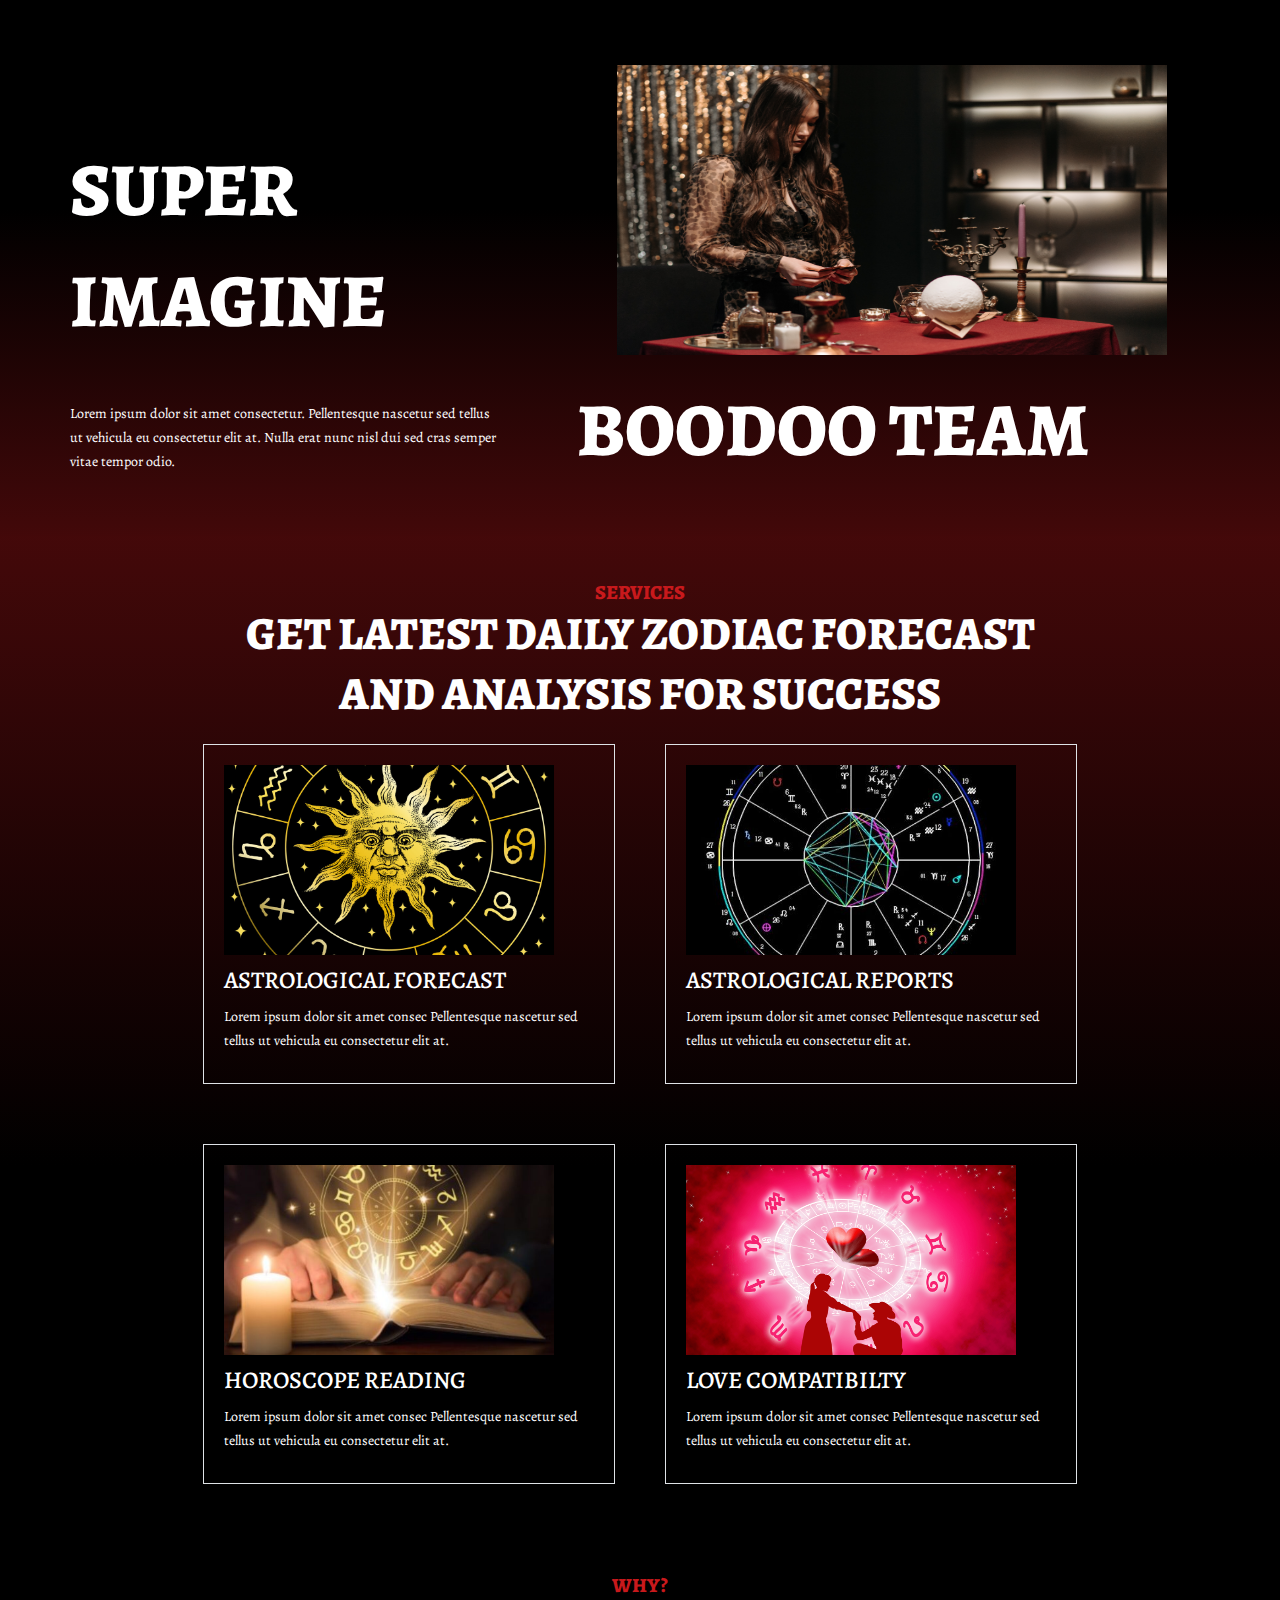
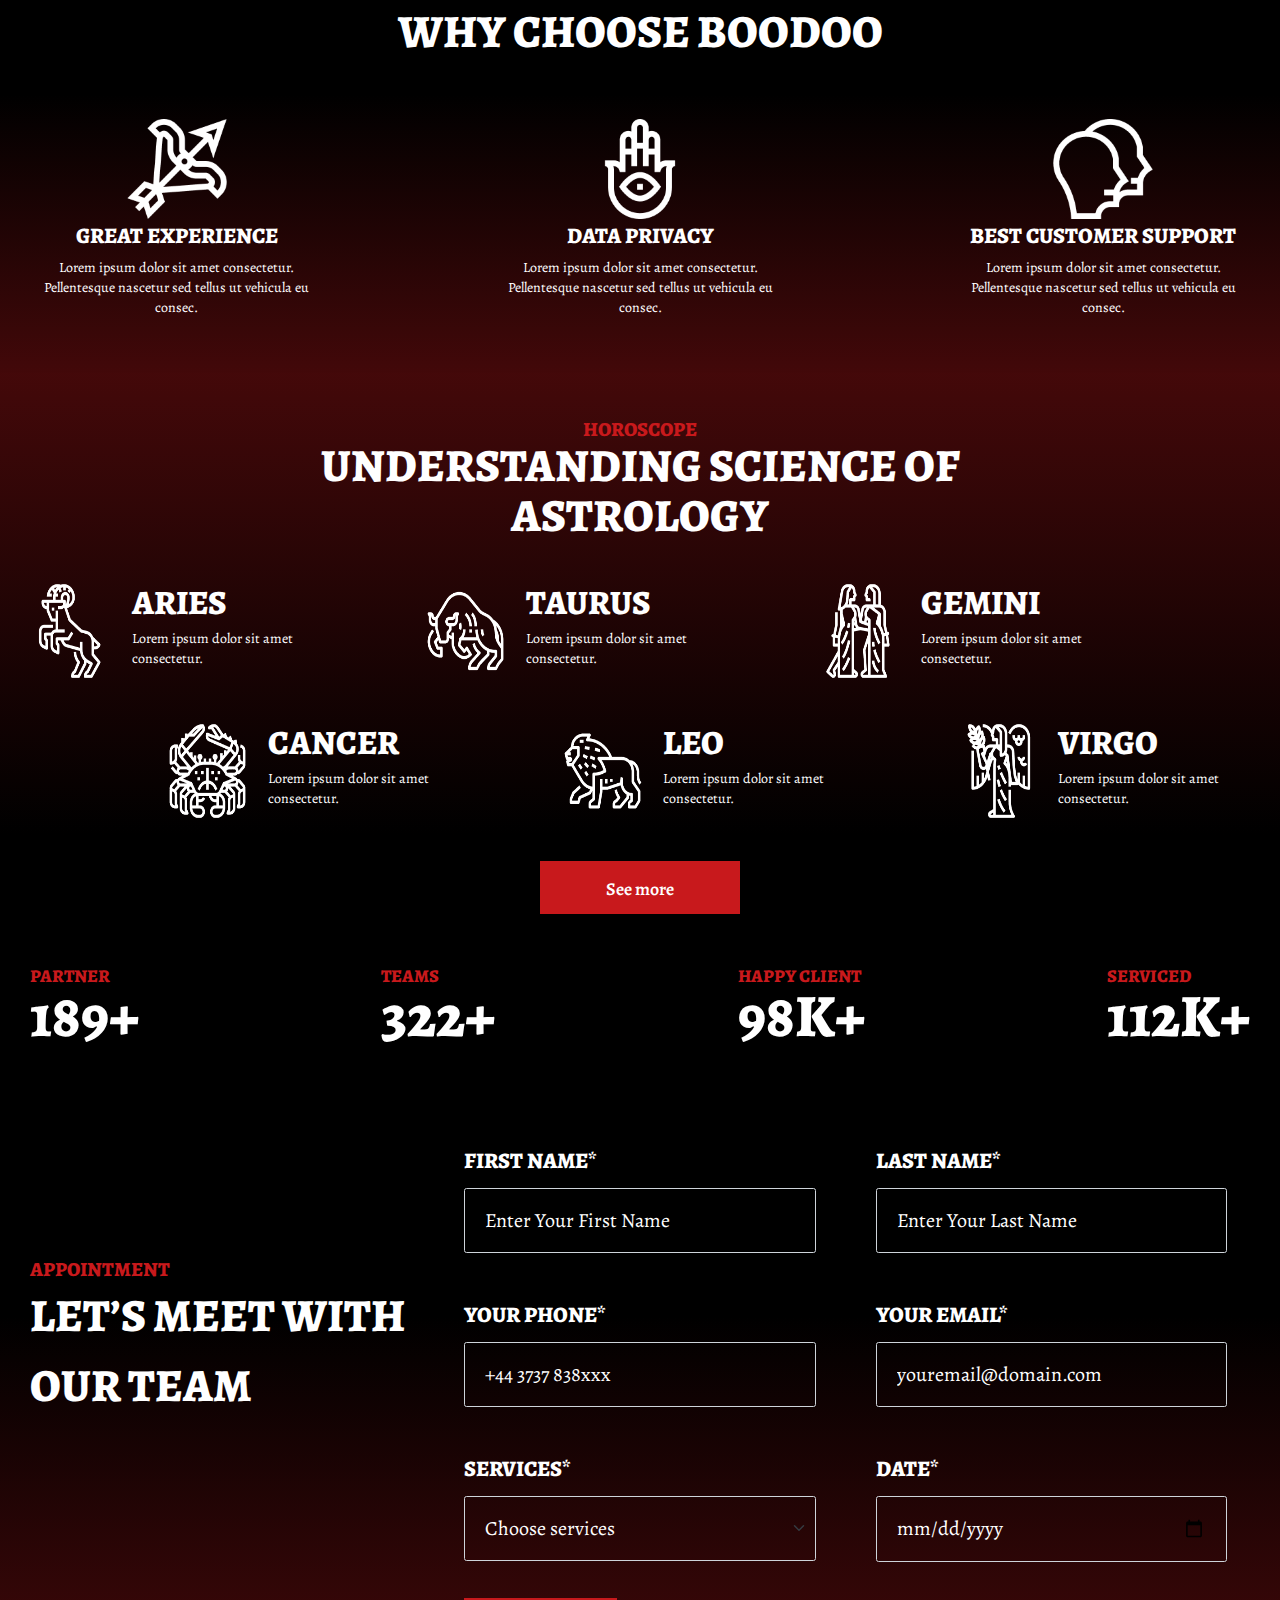
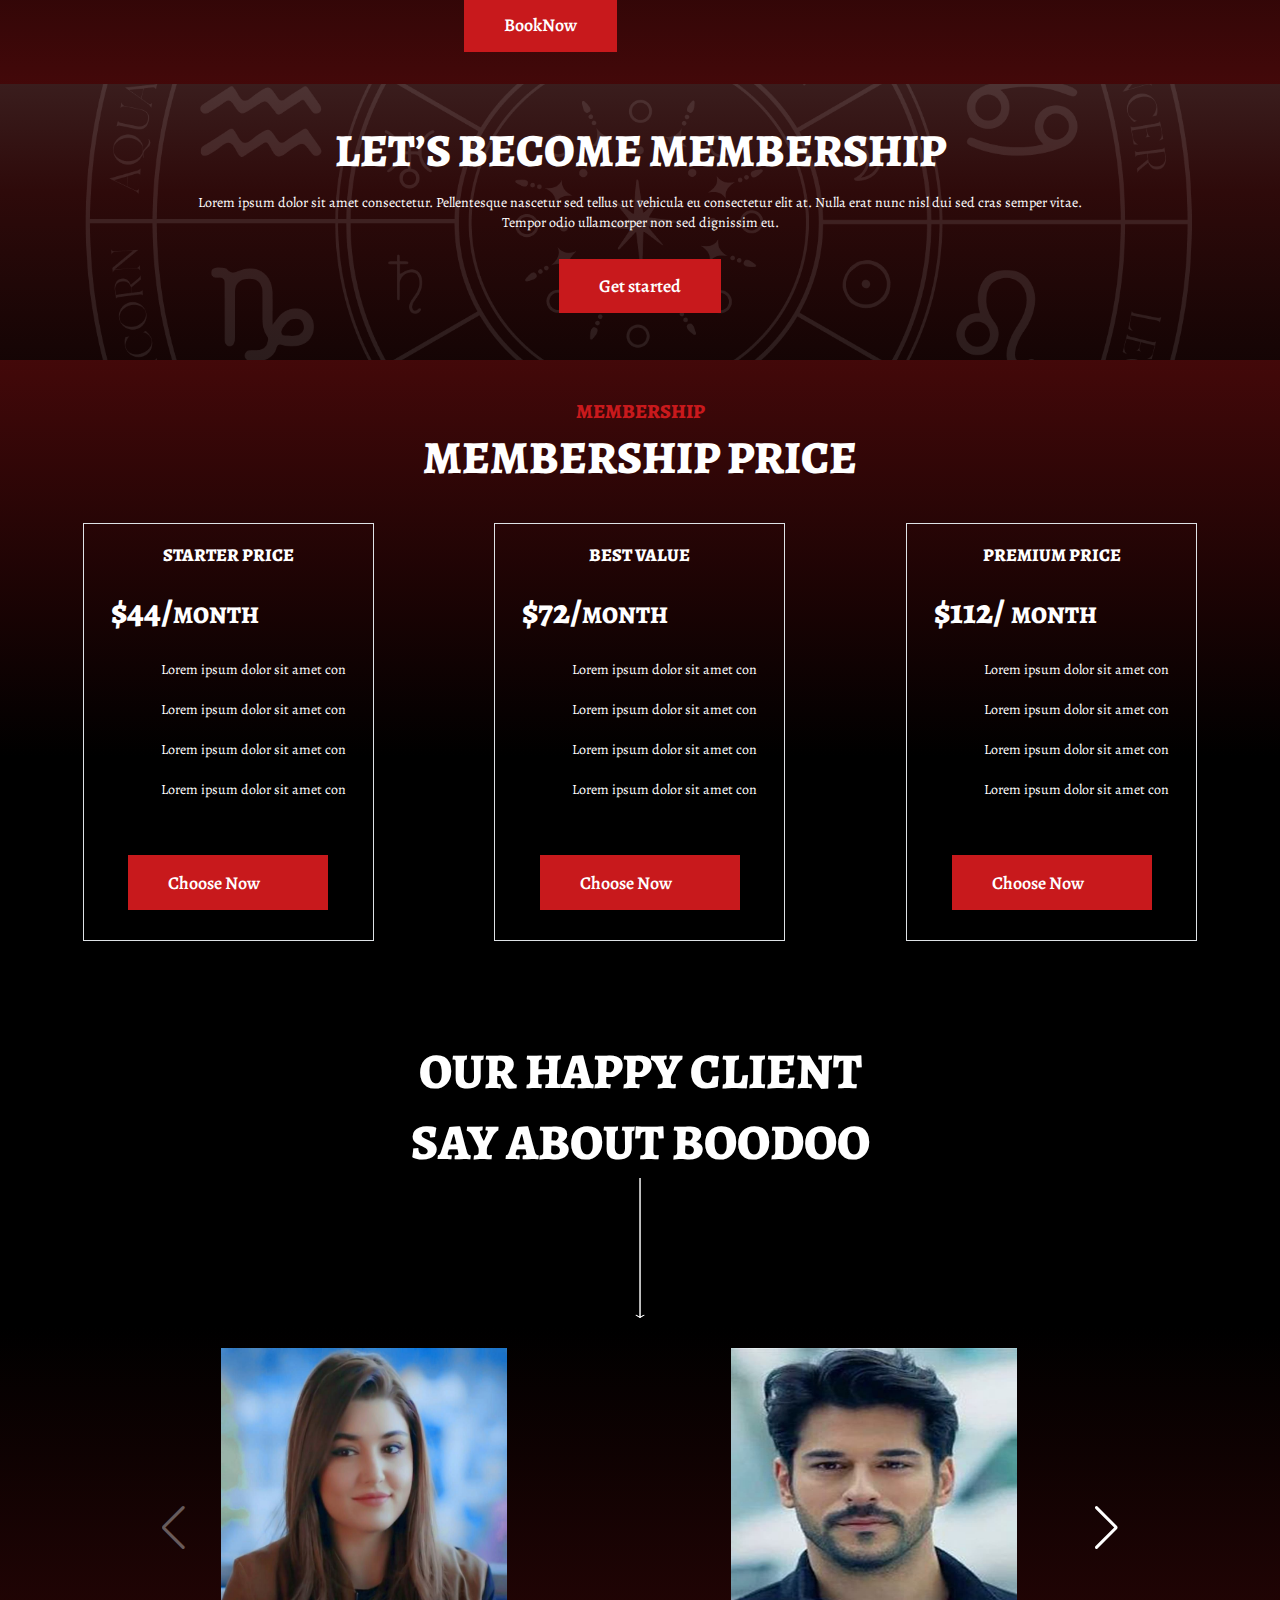
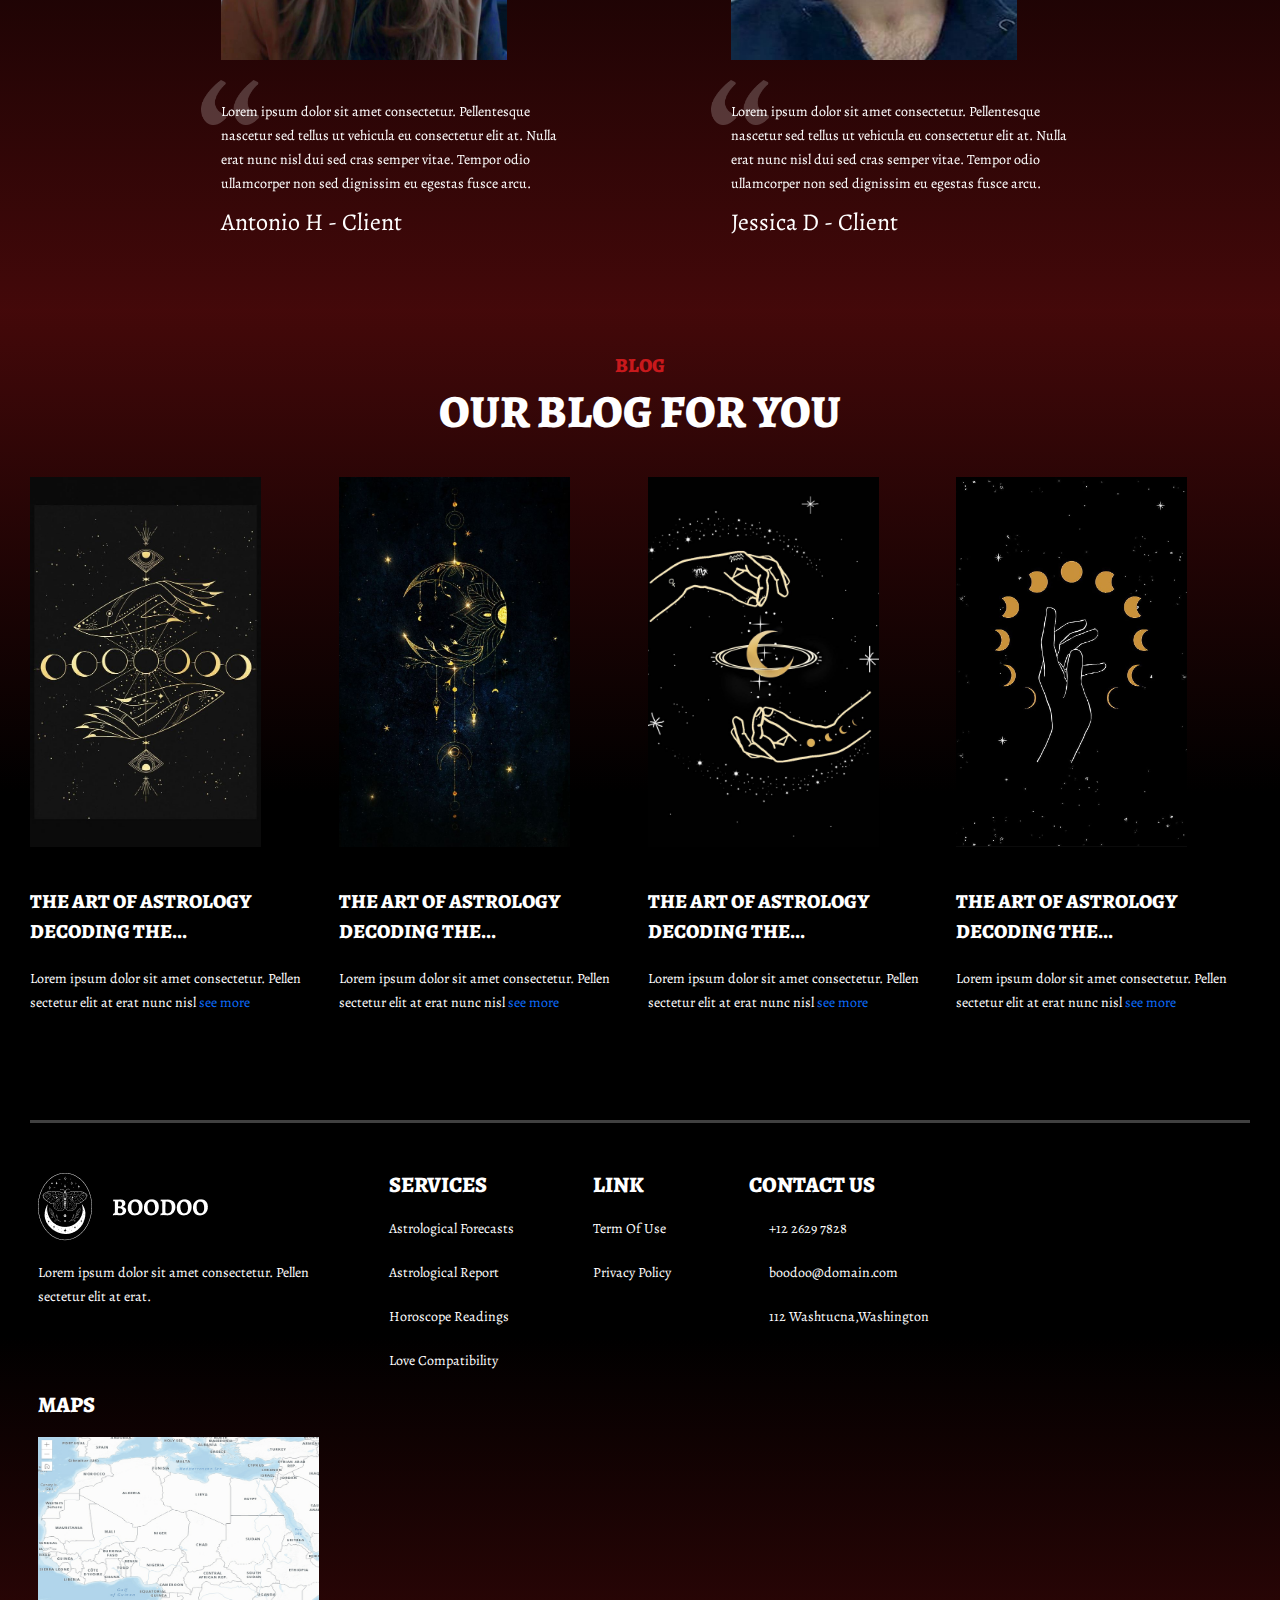
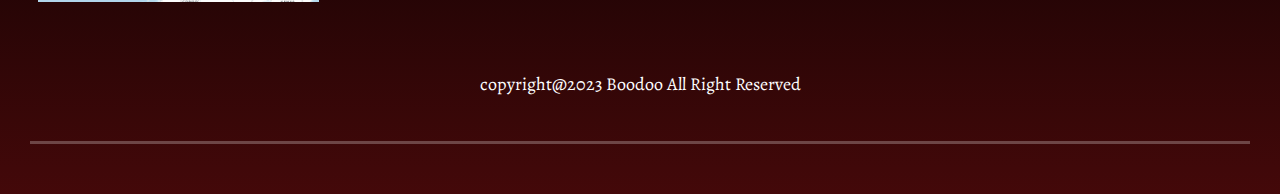
==== commit 4c47c00f: "header" ====
--- a/index.html
+++ b/index.html
@@ -636,7 +636,21 @@
     </footer>
 
     <script src="./assets/js/bootstrap.bundle.js"></script>
+    <script src="https://code.jquery.com/jquery-3.6.4.min.js" integrity="sha256-oP6HI9z1XaZNBrJURtCoUT5SUnxFr8s3BzRl+cbzUq8=" crossorigin="anonymous"></script>
     <script src="https://cdn.jsdelivr.net/npm/swiper@9/swiper-bundle.min.js"></script>
+    <script>
+        $(document).ready(function(){
+            $("body").scrollTop(function(){
+                $(".navbar>.container-fluid").css({
+                    "background-color":"black",
+                    "z-index":"9999",
+                    "position":"fixed",
+                    "top":"0",
+                    "left":"0",
+                });
+            });
+        });
+    </script>
     <script>
         var swiper = new Swiper(".mySwiper", {
             slidesPerView: 1,
--- a/assets/css/style.css
+++ b/assets/css/style.css
@@ -27,20 +27,19 @@
 }
 
 /*********header************/
-.navbar>.container-fluid,
-.navbar>.container-lg,
+.navbar>.container-fluid {
+    /* position: fixed;
+    top: 0;
+    left: 0;
+    z-index: 9999; */
+    /* background-color: #000; */
+}
+/* .navbar>.container-lg,
 .navbar>.container-md,
 .navbar>.container-sm,
 .navbar>.container-xl,
-.navbar>.container-xxl {
-    position: fixed;
-    top: 0;
-    left: 0;
-    z-index: 9999;
-    background-color: #000;
-}
-
-.main-header {
+.navbar>.container-xxl */
+/* .main-header {
     padding: 4rem 2rem 2rem 2rem;
     position: fixed;
     top: 0;
@@ -50,8 +49,8 @@
     display: flex;
     justify-content: space-between;
     align-items: center;
-    background-color: #000000;
-}
+   
+} */
 
 .main-header nav ul {
     display: flex;
@@ -75,7 +74,7 @@
 }
 
 header .bg-dark {
-    background: #000;
+    /* background: #000; */
 }
 
 header .navbar-dark .navbar-nav .nav-link {
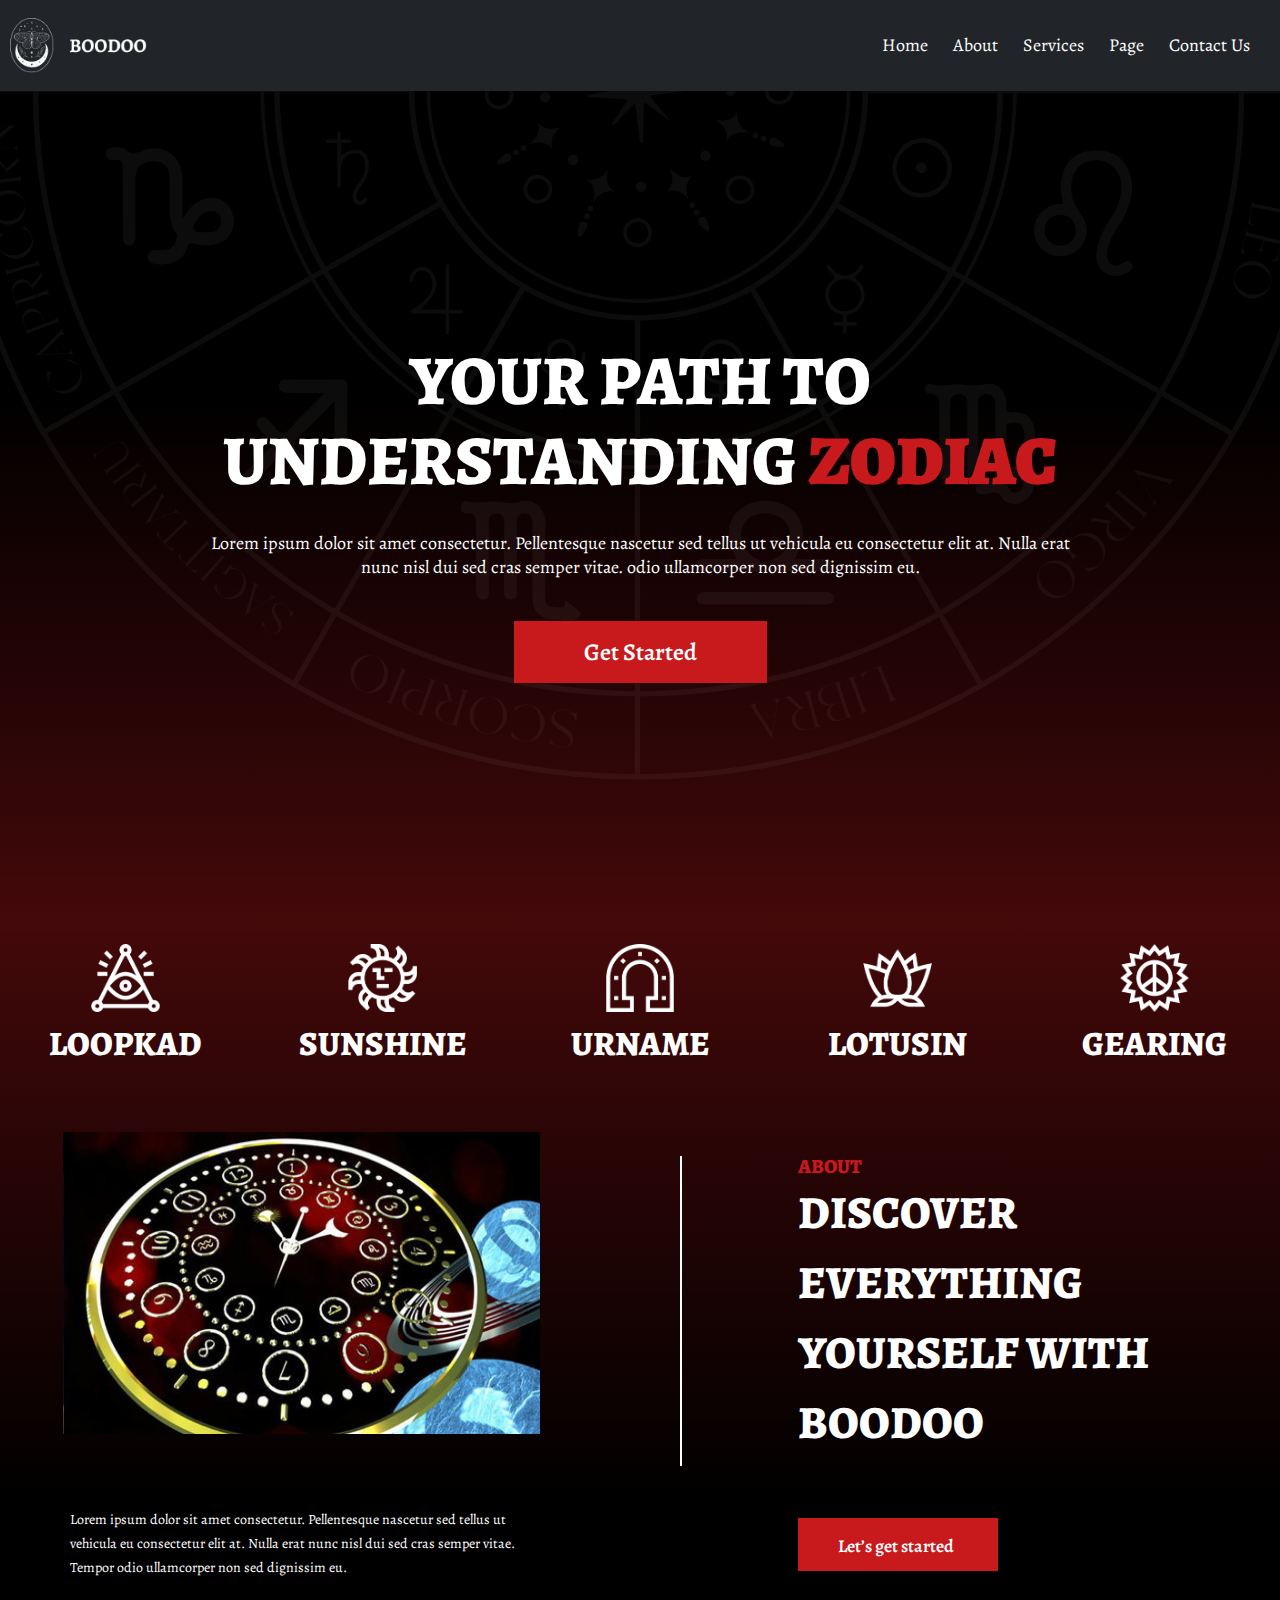
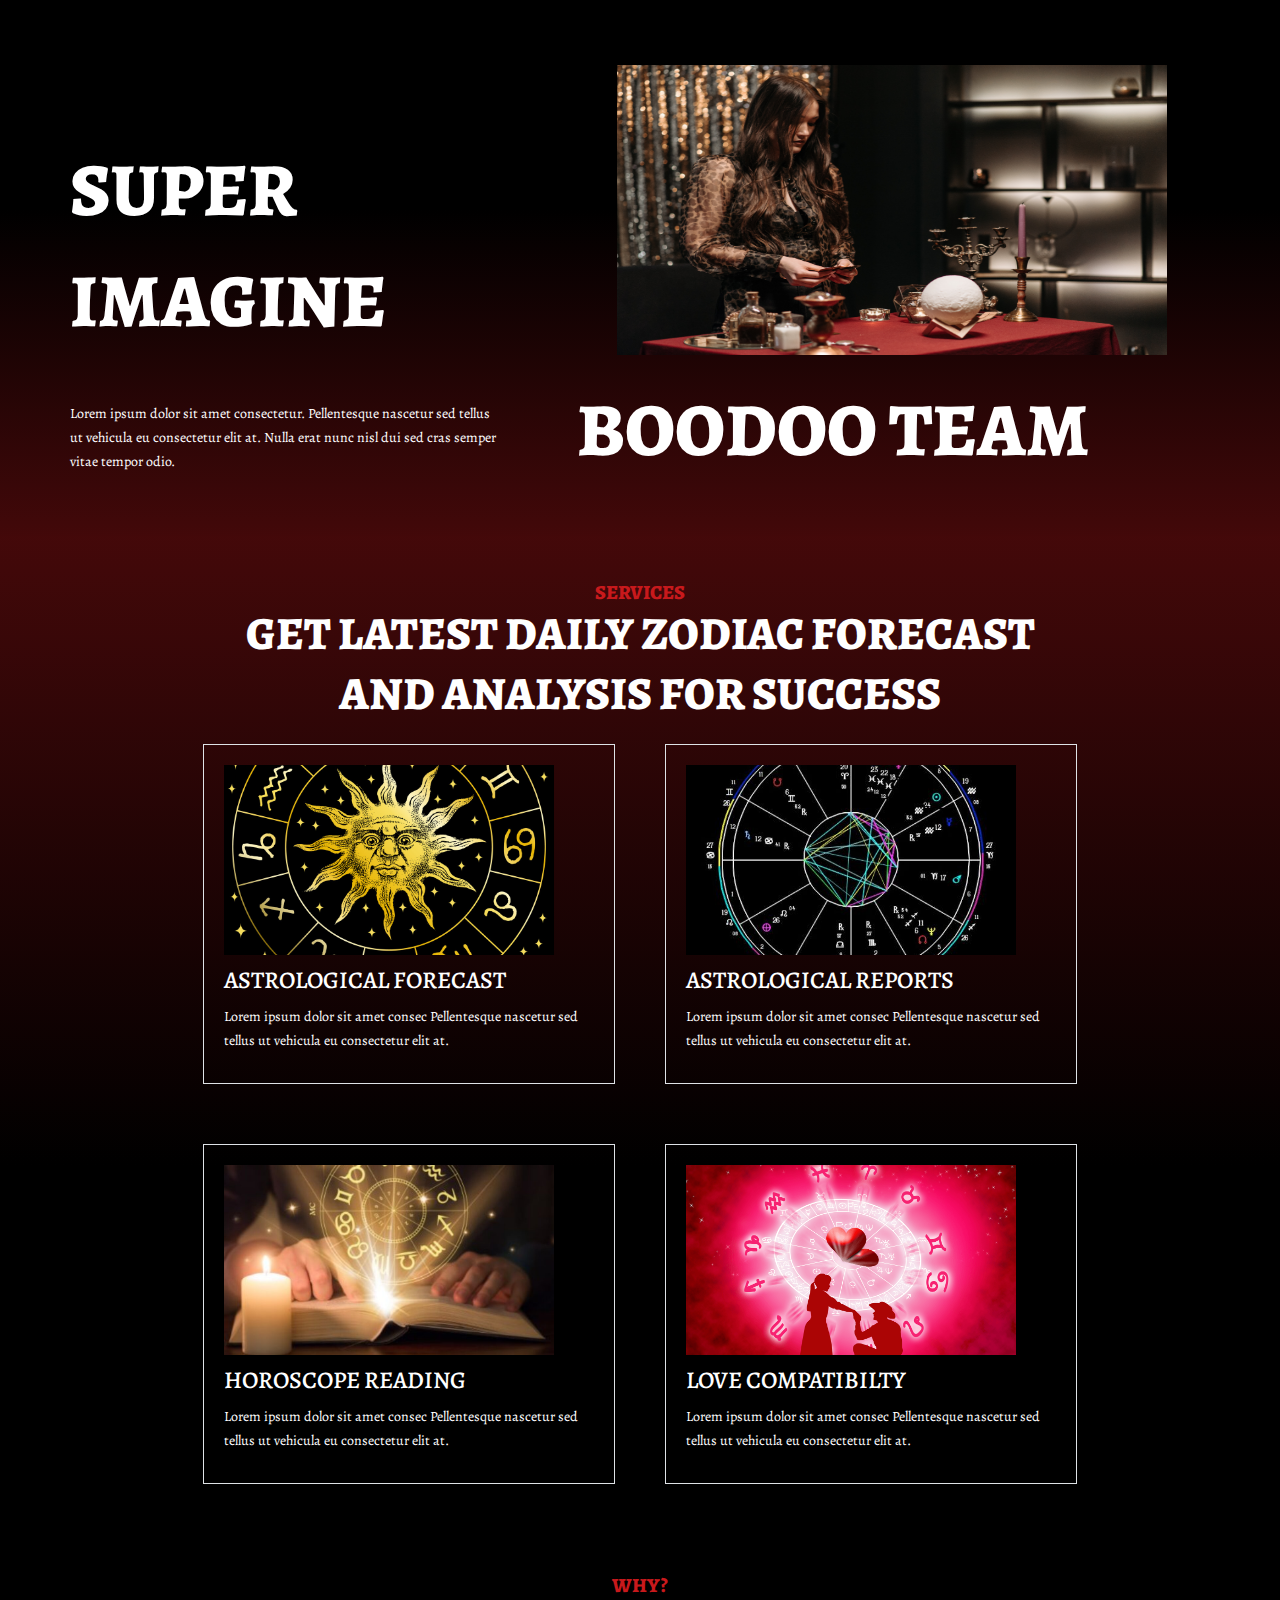
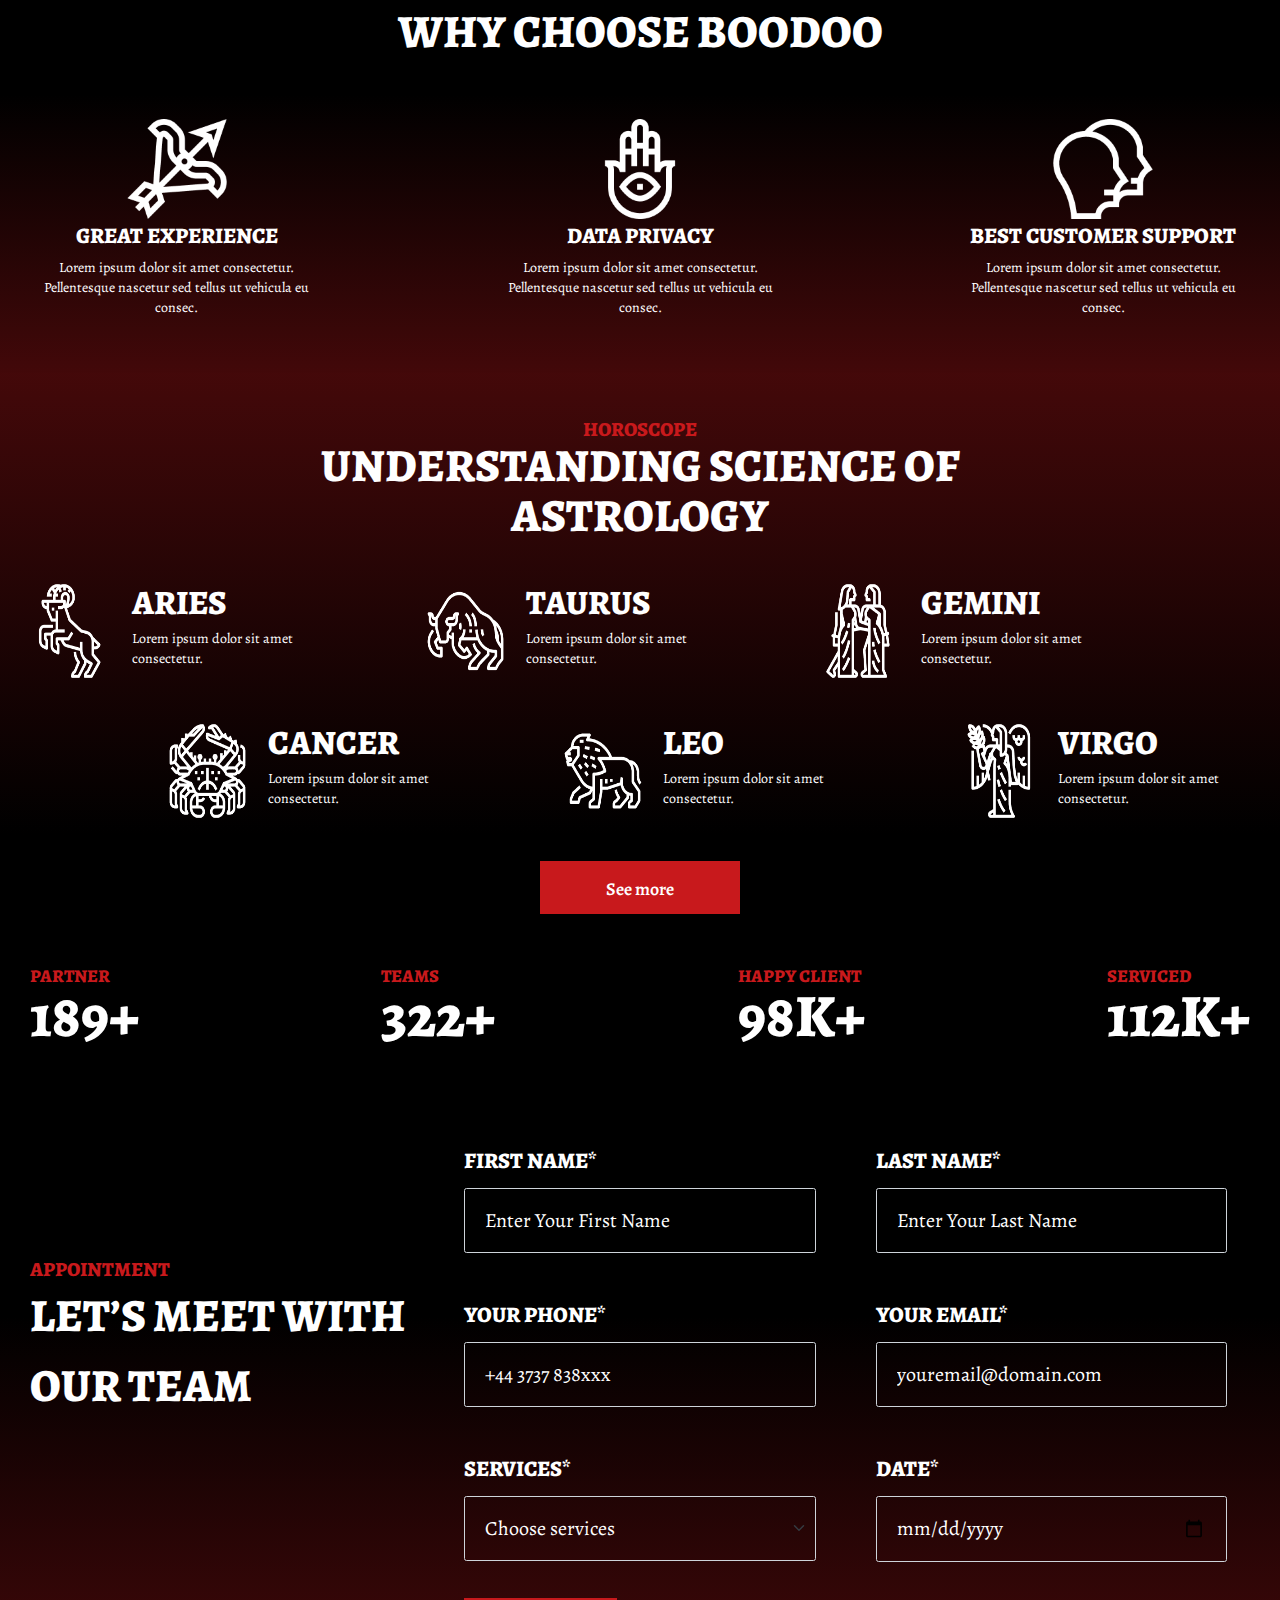
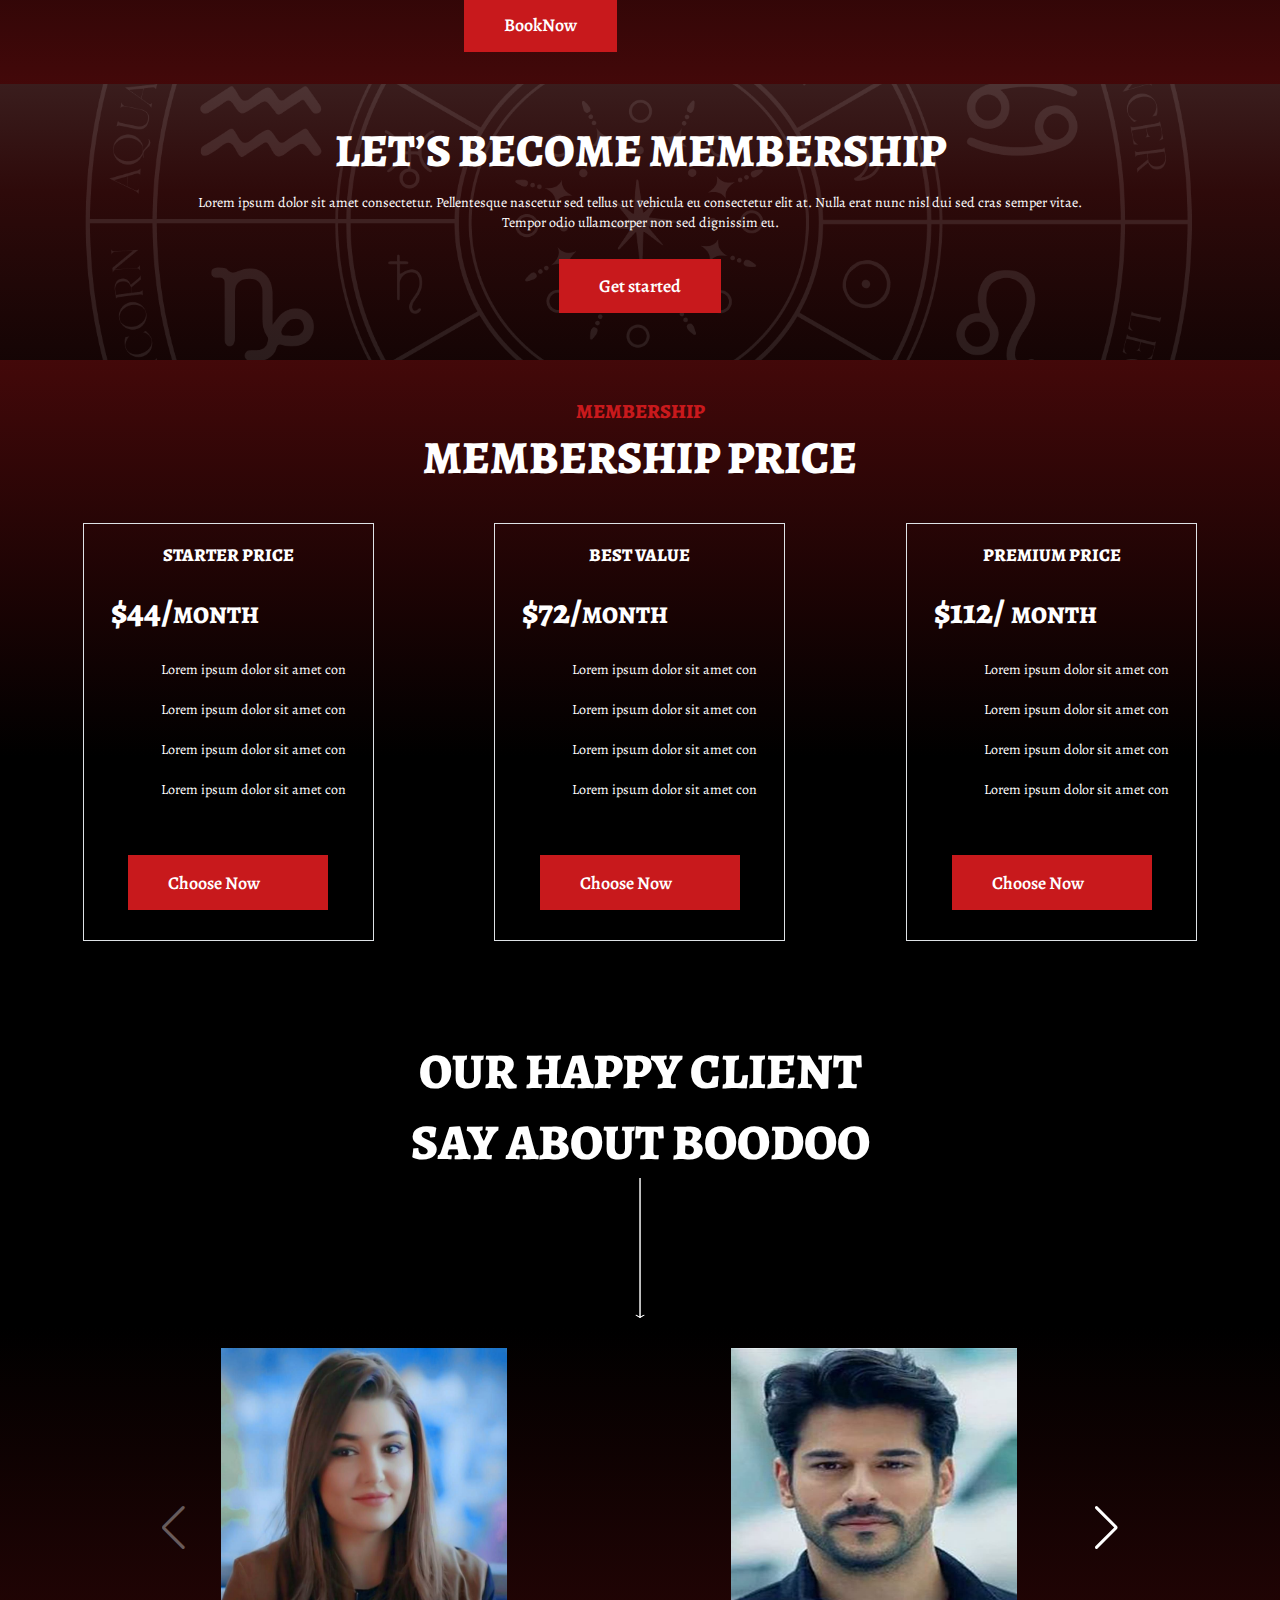
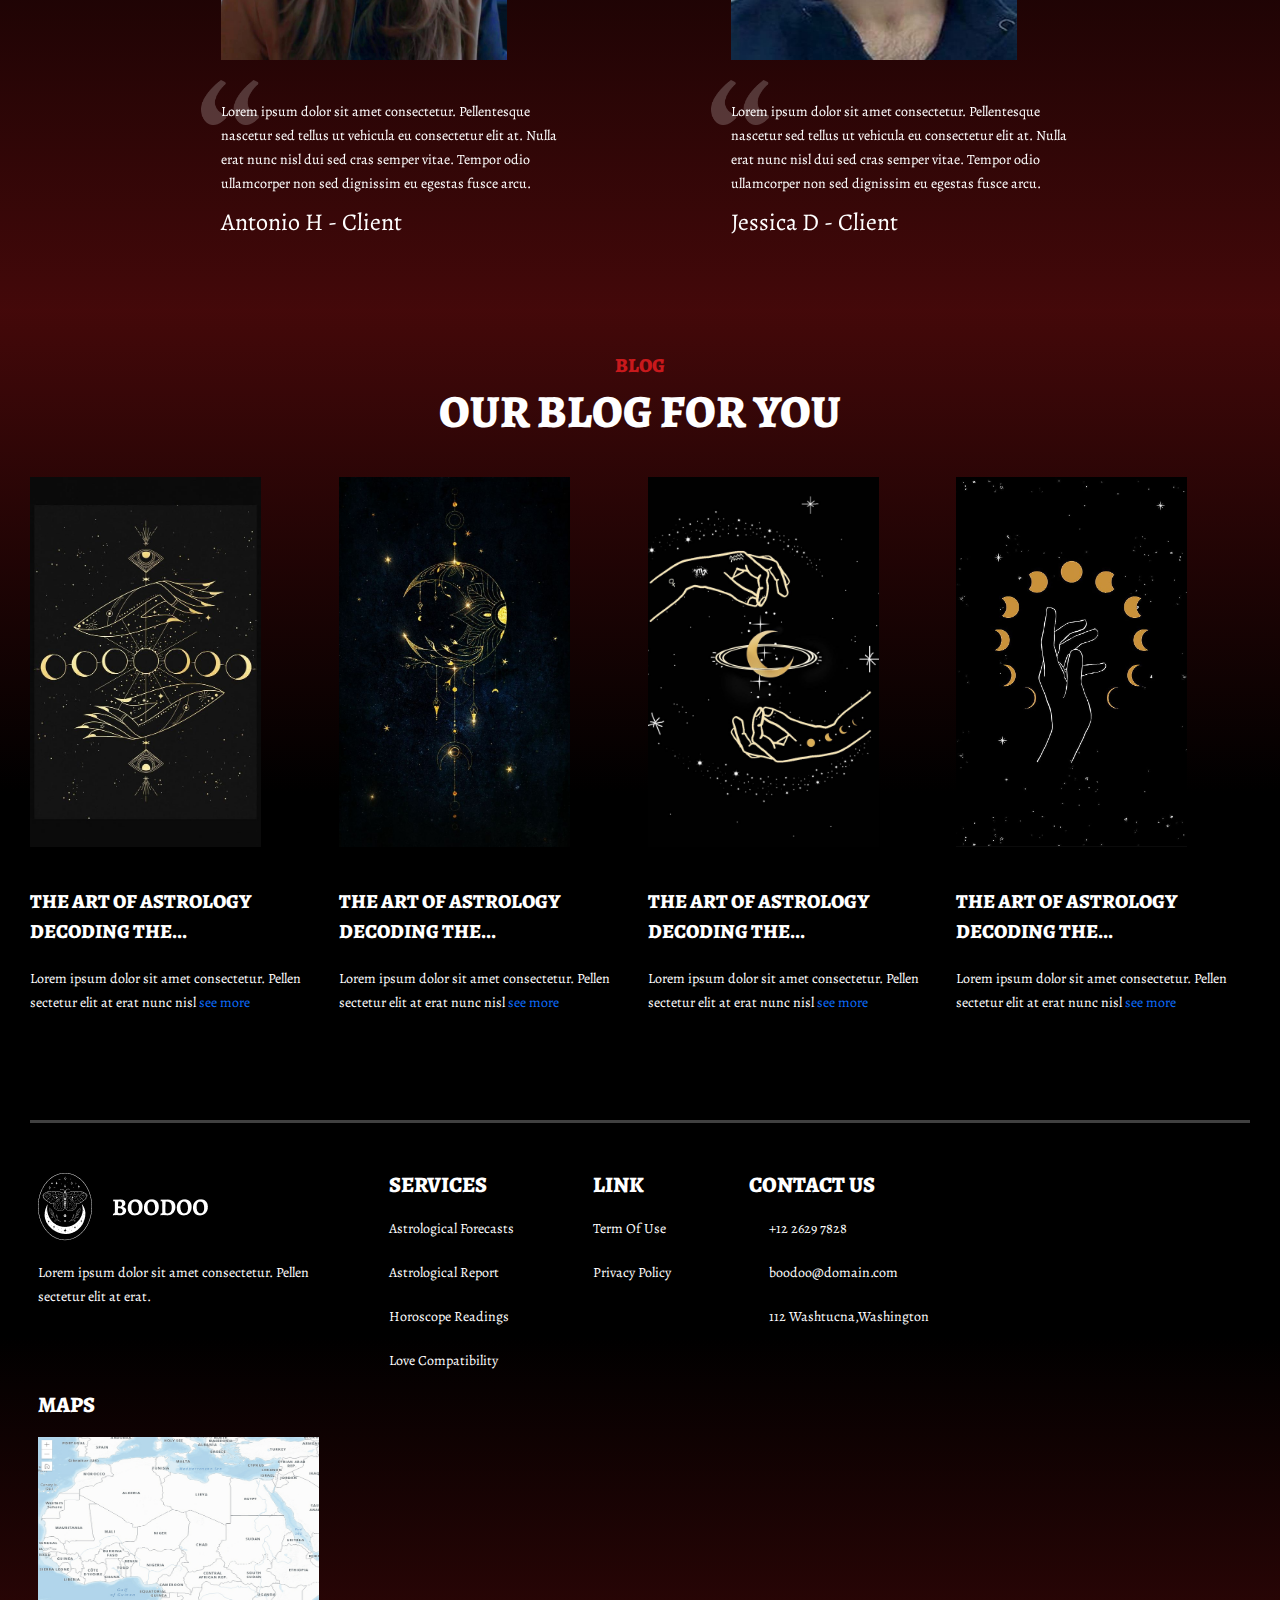
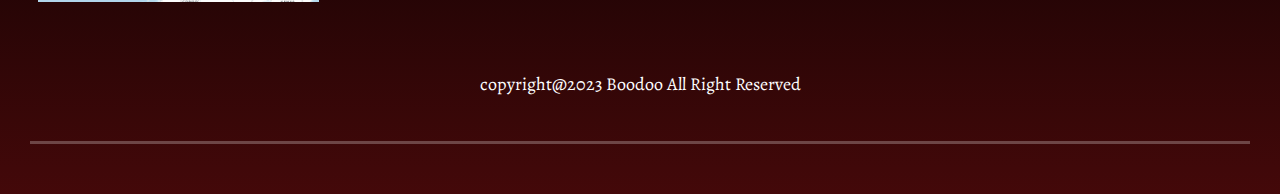
==== commit 58cffa0c: "animated js add in webside" ====
--- a/index.html
+++ b/index.html
@@ -5,6 +5,9 @@
     <meta charset="UTF-8">
     <meta http-equiv="X-UA-Compatible" content="IE=edge">
     <meta name="viewport" content="width=device-width, initial-scale=1.0">
+    <link rel="stylesheet" href="./assets/css/reset.css">
+    <link rel="stylesheet" href="./assets/css/styleanimated.css">
+    <script src="./assets/js/modernizr.js"></script>
     <link rel="stylesheet" href="https://cdn.jsdelivr.net/npm/swiper@9/swiper-bundle.min.css" />
 
     <link rel="stylesheet" href="https://cdnjs.cloudflare.com/ajax/libs/font-awesome/6.3.0/css/all.min.css"
@@ -71,7 +74,9 @@
         <section id="hero">
             <div class="container">
                 <div class="hero-data">
-                    <h1>YOUR PATH TO <br> UNDERSTANDING <span>ZODIAC</span></h1>
+                    <h1 class="cd-headline slide">YOUR PATH TO <br> UNDERSTANDING <span class="cd-words-wrapper"> <b class="is-visible">ZODIAC</b>
+                        <b>ZODIAC</b>
+                        <b>ZODIAC</b></span></h1>
                     <p>Lorem ipsum dolor sit amet consectetur. Pellentesque nascetur sed tellus ut vehicula eu
                         consectetur elit at. Nulla erat nunc nisl dui sed cras semper vitae. odio ullamcorper non sed
                         dignissim eu.</p>
@@ -637,6 +642,7 @@
 
     <script src="./assets/js/bootstrap.bundle.js"></script>
     <script src="https://code.jquery.com/jquery-3.6.4.min.js" integrity="sha256-oP6HI9z1XaZNBrJURtCoUT5SUnxFr8s3BzRl+cbzUq8=" crossorigin="anonymous"></script>
+    <script src="./assets/js/main.js"></script>
     <script src="https://cdn.jsdelivr.net/npm/swiper@9/swiper-bundle.min.js"></script>
     <script>
         $(document).ready(function(){
--- a/assets/css/styleanimated.css
+++ b/assets/css/styleanimated.css
@@ -0,0 +1,1269 @@
+/* -------------------------------- 
+
+Primary style
+
+-------------------------------- */
+*, *::after, *::before {
+  -webkit-box-sizing: border-box;
+  -moz-box-sizing: border-box;
+  box-sizing: border-box;
+}
+
+html * {
+  -webkit-font-smoothing: antialiased;
+  -moz-osx-font-smoothing: grayscale;
+}
+
+html {
+  font-size: 62.5%;
+}
+
+body {
+  font-size: 1.6rem;
+  font-family: "Source Sans Pro", sans-serif;
+  color: #aebcb9;
+  background-color: #0d0d0d;
+}
+
+a {
+  text-decoration: none;
+}
+
+.cd-title {
+  position: relative;
+  height: 160px;
+  line-height: 230px;
+  text-align: center;
+}
+.cd-title h1 {
+  font-size: 2.4rem;
+  font-weight: 700;
+}
+@media only screen and (min-width: 768px) {
+  .cd-title {
+    line-height: 250px;
+  }
+}
+@media only screen and (min-width: 1170px) {
+  .cd-title {
+    height: 200px;
+    line-height: 300px;
+  }
+  .cd-title h1 {
+    font-size: 3rem;
+  }
+}
+
+.cd-intro {
+  width: 90%;
+  max-width: 768px;
+  text-align: center;
+}
+
+.cd-intro {
+  margin: 4em auto;
+}
+@media only screen and (min-width: 768px) {
+  .cd-intro {
+    margin: 5em auto;
+  }
+}
+@media only screen and (min-width: 1170px) {
+  .cd-intro {
+    margin: 6em auto;
+  }
+}
+
+.cd-headline {
+  font-size: 3rem;
+  line-height: 1.2;
+}
+@media only screen and (min-width: 768px) {
+  .cd-headline {
+    font-size: 4.4rem;
+    font-weight: 300;
+  }
+}
+@media only screen and (min-width: 1170px) {
+  .cd-headline {
+    font-size: 6rem;
+  }
+}
+
+.cd-words-wrapper {
+  display: inline-block;
+  position: relative;
+  text-align: left;
+}
+.cd-words-wrapper b {
+  display: inline-block;
+  position: absolute;
+  white-space: nowrap;
+  left: 0;
+  top: 0;
+}
+.cd-words-wrapper b.is-visible {
+  position: relative;
+}
+.no-js .cd-words-wrapper b {
+  opacity: 0;
+}
+.no-js .cd-words-wrapper b.is-visible {
+  opacity: 1;
+}
+
+/* -------------------------------- 
+
+xrotate-1 
+
+-------------------------------- */
+.cd-headline.rotate-1 .cd-words-wrapper {
+  -webkit-perspective: 300px;
+  -moz-perspective: 300px;
+  perspective: 300px;
+}
+.cd-headline.rotate-1 b {
+  opacity: 0;
+  -webkit-transform-origin: 50% 100%;
+  -moz-transform-origin: 50% 100%;
+  -ms-transform-origin: 50% 100%;
+  -o-transform-origin: 50% 100%;
+  transform-origin: 50% 100%;
+  -webkit-transform: rotateX(180deg);
+  -moz-transform: rotateX(180deg);
+  -ms-transform: rotateX(180deg);
+  -o-transform: rotateX(180deg);
+  transform: rotateX(180deg);
+}
+.cd-headline.rotate-1 b.is-visible {
+  opacity: 1;
+  -webkit-transform: rotateX(0deg);
+  -moz-transform: rotateX(0deg);
+  -ms-transform: rotateX(0deg);
+  -o-transform: rotateX(0deg);
+  transform: rotateX(0deg);
+  -webkit-animation: cd-rotate-1-in 1.2s;
+  -moz-animation: cd-rotate-1-in 1.2s;
+  animation: cd-rotate-1-in 1.2s;
+}
+.cd-headline.rotate-1 b.is-hidden {
+  -webkit-transform: rotateX(180deg);
+  -moz-transform: rotateX(180deg);
+  -ms-transform: rotateX(180deg);
+  -o-transform: rotateX(180deg);
+  transform: rotateX(180deg);
+  -webkit-animation: cd-rotate-1-out 1.2s;
+  -moz-animation: cd-rotate-1-out 1.2s;
+  animation: cd-rotate-1-out 1.2s;
+}
+
+@-webkit-keyframes cd-rotate-1-in {
+  0% {
+    -webkit-transform: rotateX(180deg);
+    opacity: 0;
+  }
+  35% {
+    -webkit-transform: rotateX(120deg);
+    opacity: 0;
+  }
+  65% {
+    opacity: 0;
+  }
+  100% {
+    -webkit-transform: rotateX(360deg);
+    opacity: 1;
+  }
+}
+@-moz-keyframes cd-rotate-1-in {
+  0% {
+    -moz-transform: rotateX(180deg);
+    opacity: 0;
+  }
+  35% {
+    -moz-transform: rotateX(120deg);
+    opacity: 0;
+  }
+  65% {
+    opacity: 0;
+  }
+  100% {
+    -moz-transform: rotateX(360deg);
+    opacity: 1;
+  }
+}
+@keyframes cd-rotate-1-in {
+  0% {
+    -webkit-transform: rotateX(180deg);
+    -moz-transform: rotateX(180deg);
+    -ms-transform: rotateX(180deg);
+    -o-transform: rotateX(180deg);
+    transform: rotateX(180deg);
+    opacity: 0;
+  }
+  35% {
+    -webkit-transform: rotateX(120deg);
+    -moz-transform: rotateX(120deg);
+    -ms-transform: rotateX(120deg);
+    -o-transform: rotateX(120deg);
+    transform: rotateX(120deg);
+    opacity: 0;
+  }
+  65% {
+    opacity: 0;
+  }
+  100% {
+    -webkit-transform: rotateX(360deg);
+    -moz-transform: rotateX(360deg);
+    -ms-transform: rotateX(360deg);
+    -o-transform: rotateX(360deg);
+    transform: rotateX(360deg);
+    opacity: 1;
+  }
+}
+@-webkit-keyframes cd-rotate-1-out {
+  0% {
+    -webkit-transform: rotateX(0deg);
+    opacity: 1;
+  }
+  35% {
+    -webkit-transform: rotateX(-40deg);
+    opacity: 1;
+  }
+  65% {
+    opacity: 0;
+  }
+  100% {
+    -webkit-transform: rotateX(180deg);
+    opacity: 0;
+  }
+}
+@-moz-keyframes cd-rotate-1-out {
+  0% {
+    -moz-transform: rotateX(0deg);
+    opacity: 1;
+  }
+  35% {
+    -moz-transform: rotateX(-40deg);
+    opacity: 1;
+  }
+  65% {
+    opacity: 0;
+  }
+  100% {
+    -moz-transform: rotateX(180deg);
+    opacity: 0;
+  }
+}
+@keyframes cd-rotate-1-out {
+  0% {
+    -webkit-transform: rotateX(0deg);
+    -moz-transform: rotateX(0deg);
+    -ms-transform: rotateX(0deg);
+    -o-transform: rotateX(0deg);
+    transform: rotateX(0deg);
+    opacity: 1;
+  }
+  35% {
+    -webkit-transform: rotateX(-40deg);
+    -moz-transform: rotateX(-40deg);
+    -ms-transform: rotateX(-40deg);
+    -o-transform: rotateX(-40deg);
+    transform: rotateX(-40deg);
+    opacity: 1;
+  }
+  65% {
+    opacity: 0;
+  }
+  100% {
+    -webkit-transform: rotateX(180deg);
+    -moz-transform: rotateX(180deg);
+    -ms-transform: rotateX(180deg);
+    -o-transform: rotateX(180deg);
+    transform: rotateX(180deg);
+    opacity: 0;
+  }
+}
+/* -------------------------------- 
+
+xtype 
+
+-------------------------------- */
+.cd-headline.type .cd-words-wrapper {
+  vertical-align: top;
+  overflow: hidden;
+}
+.cd-headline.type .cd-words-wrapper::after {
+  /* vertical bar */
+  content: '';
+  position: absolute;
+  right: 0;
+  top: 50%;
+  bottom: auto;
+  -webkit-transform: translateY(-50%);
+  -moz-transform: translateY(-50%);
+  -ms-transform: translateY(-50%);
+  -o-transform: translateY(-50%);
+  transform: translateY(-50%);
+  height: 90%;
+  width: 1px;
+  background-color: #aebcb9;
+}
+.cd-headline.type .cd-words-wrapper.waiting::after {
+  -webkit-animation: cd-pulse 1s infinite;
+  -moz-animation: cd-pulse 1s infinite;
+  animation: cd-pulse 1s infinite;
+}
+.cd-headline.type .cd-words-wrapper.selected {
+  background-color: #aebcb9;
+}
+.cd-headline.type .cd-words-wrapper.selected::after {
+  visibility: hidden;
+}
+.cd-headline.type .cd-words-wrapper.selected b {
+  color: #0d0d0d;
+}
+.cd-headline.type b {
+  visibility: hidden;
+}
+.cd-headline.type b.is-visible {
+  visibility: visible;
+}
+.cd-headline.type i {
+  position: absolute;
+  visibility: hidden;
+}
+.cd-headline.type i.in {
+  position: relative;
+  visibility: visible;
+}
+
+@-webkit-keyframes cd-pulse {
+  0% {
+    -webkit-transform: translateY(-50%) scale(1);
+    opacity: 1;
+  }
+  40% {
+    -webkit-transform: translateY(-50%) scale(0.9);
+    opacity: 0;
+  }
+  100% {
+    -webkit-transform: translateY(-50%) scale(0);
+    opacity: 0;
+  }
+}
+@-moz-keyframes cd-pulse {
+  0% {
+    -moz-transform: translateY(-50%) scale(1);
+    opacity: 1;
+  }
+  40% {
+    -moz-transform: translateY(-50%) scale(0.9);
+    opacity: 0;
+  }
+  100% {
+    -moz-transform: translateY(-50%) scale(0);
+    opacity: 0;
+  }
+}
+@keyframes cd-pulse {
+  0% {
+    -webkit-transform: translateY(-50%) scale(1);
+    -moz-transform: translateY(-50%) scale(1);
+    -ms-transform: translateY(-50%) scale(1);
+    -o-transform: translateY(-50%) scale(1);
+    transform: translateY(-50%) scale(1);
+    opacity: 1;
+  }
+  40% {
+    -webkit-transform: translateY(-50%) scale(0.9);
+    -moz-transform: translateY(-50%) scale(0.9);
+    -ms-transform: translateY(-50%) scale(0.9);
+    -o-transform: translateY(-50%) scale(0.9);
+    transform: translateY(-50%) scale(0.9);
+    opacity: 0;
+  }
+  100% {
+    -webkit-transform: translateY(-50%) scale(0);
+    -moz-transform: translateY(-50%) scale(0);
+    -ms-transform: translateY(-50%) scale(0);
+    -o-transform: translateY(-50%) scale(0);
+    transform: translateY(-50%) scale(0);
+    opacity: 0;
+  }
+}
+/* -------------------------------- 
+
+xrotate-2 
+
+-------------------------------- */
+.cd-headline.rotate-2 .cd-words-wrapper {
+  -webkit-perspective: 300px;
+  -moz-perspective: 300px;
+  perspective: 300px;
+}
+.cd-headline.rotate-2 i, .cd-headline.rotate-2 em {
+  display: inline-block;
+  -webkit-backface-visibility: hidden;
+  backface-visibility: hidden;
+}
+.cd-headline.rotate-2 b {
+  opacity: 0;
+}
+.cd-headline.rotate-2 i {
+  -webkit-transform-style: preserve-3d;
+  -moz-transform-style: preserve-3d;
+  -ms-transform-style: preserve-3d;
+  -o-transform-style: preserve-3d;
+  transform-style: preserve-3d;
+  -webkit-transform: translateZ(-20px) rotateX(90deg);
+  -moz-transform: translateZ(-20px) rotateX(90deg);
+  -ms-transform: translateZ(-20px) rotateX(90deg);
+  -o-transform: translateZ(-20px) rotateX(90deg);
+  transform: translateZ(-20px) rotateX(90deg);
+  opacity: 0;
+}
+.is-visible .cd-headline.rotate-2 i {
+  opacity: 1;
+}
+.cd-headline.rotate-2 i.in {
+  -webkit-animation: cd-rotate-2-in 0.4s forwards;
+  -moz-animation: cd-rotate-2-in 0.4s forwards;
+  animation: cd-rotate-2-in 0.4s forwards;
+}
+.cd-headline.rotate-2 i.out {
+  -webkit-animation: cd-rotate-2-out 0.4s forwards;
+  -moz-animation: cd-rotate-2-out 0.4s forwards;
+  animation: cd-rotate-2-out 0.4s forwards;
+}
+.cd-headline.rotate-2 em {
+  -webkit-transform: translateZ(20px);
+  -moz-transform: translateZ(20px);
+  -ms-transform: translateZ(20px);
+  -o-transform: translateZ(20px);
+  transform: translateZ(20px);
+}
+
+.no-csstransitions .cd-headline.rotate-2 i {
+  -webkit-transform: rotateX(0deg);
+  -moz-transform: rotateX(0deg);
+  -ms-transform: rotateX(0deg);
+  -o-transform: rotateX(0deg);
+  transform: rotateX(0deg);
+  opacity: 0;
+}
+.no-csstransitions .cd-headline.rotate-2 i em {
+  -webkit-transform: scale(1);
+  -moz-transform: scale(1);
+  -ms-transform: scale(1);
+  -o-transform: scale(1);
+  transform: scale(1);
+}
+
+.no-csstransitions .cd-headline.rotate-2 .is-visible i {
+  opacity: 1;
+}
+
+@-webkit-keyframes cd-rotate-2-in {
+  0% {
+    opacity: 0;
+    -webkit-transform: translateZ(-20px) rotateX(90deg);
+  }
+  60% {
+    opacity: 1;
+    -webkit-transform: translateZ(-20px) rotateX(-10deg);
+  }
+  100% {
+    opacity: 1;
+    -webkit-transform: translateZ(-20px) rotateX(0deg);
+  }
+}
+@-moz-keyframes cd-rotate-2-in {
+  0% {
+    opacity: 0;
+    -moz-transform: translateZ(-20px) rotateX(90deg);
+  }
+  60% {
+    opacity: 1;
+    -moz-transform: translateZ(-20px) rotateX(-10deg);
+  }
+  100% {
+    opacity: 1;
+    -moz-transform: translateZ(-20px) rotateX(0deg);
+  }
+}
+@keyframes cd-rotate-2-in {
+  0% {
+    opacity: 0;
+    -webkit-transform: translateZ(-20px) rotateX(90deg);
+    -moz-transform: translateZ(-20px) rotateX(90deg);
+    -ms-transform: translateZ(-20px) rotateX(90deg);
+    -o-transform: translateZ(-20px) rotateX(90deg);
+    transform: translateZ(-20px) rotateX(90deg);
+  }
+  60% {
+    opacity: 1;
+    -webkit-transform: translateZ(-20px) rotateX(-10deg);
+    -moz-transform: translateZ(-20px) rotateX(-10deg);
+    -ms-transform: translateZ(-20px) rotateX(-10deg);
+    -o-transform: translateZ(-20px) rotateX(-10deg);
+    transform: translateZ(-20px) rotateX(-10deg);
+  }
+  100% {
+    opacity: 1;
+    -webkit-transform: translateZ(-20px) rotateX(0deg);
+    -moz-transform: translateZ(-20px) rotateX(0deg);
+    -ms-transform: translateZ(-20px) rotateX(0deg);
+    -o-transform: translateZ(-20px) rotateX(0deg);
+    transform: translateZ(-20px) rotateX(0deg);
+  }
+}
+@-webkit-keyframes cd-rotate-2-out {
+  0% {
+    opacity: 1;
+    -webkit-transform: translateZ(-20px) rotateX(0);
+  }
+  60% {
+    opacity: 0;
+    -webkit-transform: translateZ(-20px) rotateX(-100deg);
+  }
+  100% {
+    opacity: 0;
+    -webkit-transform: translateZ(-20px) rotateX(-90deg);
+  }
+}
+@-moz-keyframes cd-rotate-2-out {
+  0% {
+    opacity: 1;
+    -moz-transform: translateZ(-20px) rotateX(0);
+  }
+  60% {
+    opacity: 0;
+    -moz-transform: translateZ(-20px) rotateX(-100deg);
+  }
+  100% {
+    opacity: 0;
+    -moz-transform: translateZ(-20px) rotateX(-90deg);
+  }
+}
+@keyframes cd-rotate-2-out {
+  0% {
+    opacity: 1;
+    -webkit-transform: translateZ(-20px) rotateX(0);
+    -moz-transform: translateZ(-20px) rotateX(0);
+    -ms-transform: translateZ(-20px) rotateX(0);
+    -o-transform: translateZ(-20px) rotateX(0);
+    transform: translateZ(-20px) rotateX(0);
+  }
+  60% {
+    opacity: 0;
+    -webkit-transform: translateZ(-20px) rotateX(-100deg);
+    -moz-transform: translateZ(-20px) rotateX(-100deg);
+    -ms-transform: translateZ(-20px) rotateX(-100deg);
+    -o-transform: translateZ(-20px) rotateX(-100deg);
+    transform: translateZ(-20px) rotateX(-100deg);
+  }
+  100% {
+    opacity: 0;
+    -webkit-transform: translateZ(-20px) rotateX(-90deg);
+    -moz-transform: translateZ(-20px) rotateX(-90deg);
+    -ms-transform: translateZ(-20px) rotateX(-90deg);
+    -o-transform: translateZ(-20px) rotateX(-90deg);
+    transform: translateZ(-20px) rotateX(-90deg);
+  }
+}
+/* -------------------------------- 
+
+xloading-bar 
+
+-------------------------------- */
+.cd-headline.loading-bar span {
+  display: inline-block;
+  padding: .2em 0;
+}
+.cd-headline.loading-bar .cd-words-wrapper {
+  overflow: hidden;
+  vertical-align: top;
+}
+.cd-headline.loading-bar .cd-words-wrapper::after {
+  /* loading bar */
+  content: '';
+  position: absolute;
+  left: 0;
+  bottom: 0;
+  height: 3px;
+  width: 0;
+  background: #0096a7;
+  z-index: 2;
+  -webkit-transition: width 0.3s -0.1s;
+  -moz-transition: width 0.3s -0.1s;
+  transition: width 0.3s -0.1s;
+}
+.cd-headline.loading-bar .cd-words-wrapper.is-loading::after {
+  width: 100%;
+  -webkit-transition: width 3s;
+  -moz-transition: width 3s;
+  transition: width 3s;
+}
+.cd-headline.loading-bar b {
+  top: .2em;
+  opacity: 0;
+  -webkit-transition: opacity 0.3s;
+  -moz-transition: opacity 0.3s;
+  transition: opacity 0.3s;
+}
+.cd-headline.loading-bar b.is-visible {
+  opacity: 1;
+  top: 0;
+}
+
+/* -------------------------------- 
+
+xslide 
+
+-------------------------------- */
+.cd-headline.slide span {
+  display: inline-block;
+  /* padding: .2em 0; */
+}
+.cd-headline.slide .cd-words-wrapper {
+  overflow: hidden;
+  vertical-align: top;
+}
+.cd-headline.slide b {
+  opacity: 0;
+  top: .2em;
+}
+.cd-headline.slide b.is-visible {
+  top: 0;
+  opacity: 1;
+  -webkit-animation: slide-in 0.6s;
+  -moz-animation: slide-in 0.6s;
+  animation: slide-in 0.6s;
+}
+.cd-headline.slide b.is-hidden {
+  -webkit-animation: slide-out 0.6s;
+  -moz-animation: slide-out 0.6s;
+  animation: slide-out 0.6s;
+}
+
+@-webkit-keyframes slide-in {
+  0% {
+    opacity: 0;
+    -webkit-transform: translateY(-100%);
+  }
+  60% {
+    opacity: 1;
+    -webkit-transform: translateY(20%);
+  }
+  100% {
+    opacity: 1;
+    -webkit-transform: translateY(0);
+  }
+}
+@-moz-keyframes slide-in {
+  0% {
+    opacity: 0;
+    -moz-transform: translateY(-100%);
+  }
+  60% {
+    opacity: 1;
+    -moz-transform: translateY(20%);
+  }
+  100% {
+    opacity: 1;
+    -moz-transform: translateY(0);
+  }
+}
+@keyframes slide-in {
+  0% {
+    opacity: 0;
+    -webkit-transform: translateY(-100%);
+    -moz-transform: translateY(-100%);
+    -ms-transform: translateY(-100%);
+    -o-transform: translateY(-100%);
+    transform: translateY(-100%);
+  }
+  60% {
+    opacity: 1;
+    -webkit-transform: translateY(20%);
+    -moz-transform: translateY(20%);
+    -ms-transform: translateY(20%);
+    -o-transform: translateY(20%);
+    transform: translateY(20%);
+  }
+  100% {
+    opacity: 1;
+    -webkit-transform: translateY(0);
+    -moz-transform: translateY(0);
+    -ms-transform: translateY(0);
+    -o-transform: translateY(0);
+    transform: translateY(0);
+  }
+}
+@-webkit-keyframes slide-out {
+  0% {
+    opacity: 1;
+    -webkit-transform: translateY(0);
+  }
+  60% {
+    opacity: 0;
+    -webkit-transform: translateY(120%);
+  }
+  100% {
+    opacity: 0;
+    -webkit-transform: translateY(100%);
+  }
+}
+@-moz-keyframes slide-out {
+  0% {
+    opacity: 1;
+    -moz-transform: translateY(0);
+  }
+  60% {
+    opacity: 0;
+    -moz-transform: translateY(120%);
+  }
+  100% {
+    opacity: 0;
+    -moz-transform: translateY(100%);
+  }
+}
+@keyframes slide-out {
+  0% {
+    opacity: 1;
+    -webkit-transform: translateY(0);
+    -moz-transform: translateY(0);
+    -ms-transform: translateY(0);
+    -o-transform: translateY(0);
+    transform: translateY(0);
+  }
+  60% {
+    opacity: 0;
+    -webkit-transform: translateY(120%);
+    -moz-transform: translateY(120%);
+    -ms-transform: translateY(120%);
+    -o-transform: translateY(120%);
+    transform: translateY(120%);
+  }
+  100% {
+    opacity: 0;
+    -webkit-transform: translateY(100%);
+    -moz-transform: translateY(100%);
+    -ms-transform: translateY(100%);
+    -o-transform: translateY(100%);
+    transform: translateY(100%);
+  }
+}
+/* -------------------------------- 
+
+xclip 
+
+-------------------------------- */
+.cd-headline.clip span {
+  display: inline-block;
+  padding: .2em 0;
+}
+.cd-headline.clip .cd-words-wrapper {
+  overflow: hidden;
+  vertical-align: top;
+}
+.cd-headline.clip .cd-words-wrapper::after {
+  /* line */
+  content: '';
+  position: absolute;
+  top: 0;
+  right: 0;
+  width: 2px;
+  height: 100%;
+  background-color: #aebcb9;
+}
+.cd-headline.clip b {
+  opacity: 0;
+}
+.cd-headline.clip b.is-visible {
+  opacity: 1;
+}
+
+/* -------------------------------- 
+
+xzoom 
+
+-------------------------------- */
+.cd-headline.zoom .cd-words-wrapper {
+  -webkit-perspective: 300px;
+  -moz-perspective: 300px;
+  perspective: 300px;
+}
+.cd-headline.zoom b {
+  opacity: 0;
+}
+.cd-headline.zoom b.is-visible {
+  opacity: 1;
+  -webkit-animation: zoom-in 0.8s;
+  -moz-animation: zoom-in 0.8s;
+  animation: zoom-in 0.8s;
+}
+.cd-headline.zoom b.is-hidden {
+  -webkit-animation: zoom-out 0.8s;
+  -moz-animation: zoom-out 0.8s;
+  animation: zoom-out 0.8s;
+}
+
+@-webkit-keyframes zoom-in {
+  0% {
+    opacity: 0;
+    -webkit-transform: translateZ(100px);
+  }
+  100% {
+    opacity: 1;
+    -webkit-transform: translateZ(0);
+  }
+}
+@-moz-keyframes zoom-in {
+  0% {
+    opacity: 0;
+    -moz-transform: translateZ(100px);
+  }
+  100% {
+    opacity: 1;
+    -moz-transform: translateZ(0);
+  }
+}
+@keyframes zoom-in {
+  0% {
+    opacity: 0;
+    -webkit-transform: translateZ(100px);
+    -moz-transform: translateZ(100px);
+    -ms-transform: translateZ(100px);
+    -o-transform: translateZ(100px);
+    transform: translateZ(100px);
+  }
+  100% {
+    opacity: 1;
+    -webkit-transform: translateZ(0);
+    -moz-transform: translateZ(0);
+    -ms-transform: translateZ(0);
+    -o-transform: translateZ(0);
+    transform: translateZ(0);
+  }
+}
+@-webkit-keyframes zoom-out {
+  0% {
+    opacity: 1;
+    -webkit-transform: translateZ(0);
+  }
+  100% {
+    opacity: 0;
+    -webkit-transform: translateZ(-100px);
+  }
+}
+@-moz-keyframes zoom-out {
+  0% {
+    opacity: 1;
+    -moz-transform: translateZ(0);
+  }
+  100% {
+    opacity: 0;
+    -moz-transform: translateZ(-100px);
+  }
+}
+@keyframes zoom-out {
+  0% {
+    opacity: 1;
+    -webkit-transform: translateZ(0);
+    -moz-transform: translateZ(0);
+    -ms-transform: translateZ(0);
+    -o-transform: translateZ(0);
+    transform: translateZ(0);
+  }
+  100% {
+    opacity: 0;
+    -webkit-transform: translateZ(-100px);
+    -moz-transform: translateZ(-100px);
+    -ms-transform: translateZ(-100px);
+    -o-transform: translateZ(-100px);
+    transform: translateZ(-100px);
+  }
+}
+/* -------------------------------- 
+
+xrotate-3 
+
+-------------------------------- */
+.cd-headline.rotate-3 .cd-words-wrapper {
+  -webkit-perspective: 300px;
+  -moz-perspective: 300px;
+  perspective: 300px;
+}
+.cd-headline.rotate-3 b {
+  opacity: 0;
+}
+.cd-headline.rotate-3 i {
+  display: inline-block;
+  -webkit-transform: rotateY(180deg);
+  -moz-transform: rotateY(180deg);
+  -ms-transform: rotateY(180deg);
+  -o-transform: rotateY(180deg);
+  transform: rotateY(180deg);
+  -webkit-backface-visibility: hidden;
+  backface-visibility: hidden;
+}
+.is-visible .cd-headline.rotate-3 i {
+  -webkit-transform: rotateY(0deg);
+  -moz-transform: rotateY(0deg);
+  -ms-transform: rotateY(0deg);
+  -o-transform: rotateY(0deg);
+  transform: rotateY(0deg);
+}
+.cd-headline.rotate-3 i.in {
+  -webkit-animation: cd-rotate-3-in 0.6s forwards;
+  -moz-animation: cd-rotate-3-in 0.6s forwards;
+  animation: cd-rotate-3-in 0.6s forwards;
+}
+.cd-headline.rotate-3 i.out {
+  -webkit-animation: cd-rotate-3-out 0.6s forwards;
+  -moz-animation: cd-rotate-3-out 0.6s forwards;
+  animation: cd-rotate-3-out 0.6s forwards;
+}
+
+.no-csstransitions .cd-headline.rotate-3 i {
+  -webkit-transform: rotateY(0deg);
+  -moz-transform: rotateY(0deg);
+  -ms-transform: rotateY(0deg);
+  -o-transform: rotateY(0deg);
+  transform: rotateY(0deg);
+  opacity: 0;
+}
+
+.no-csstransitions .cd-headline.rotate-3 .is-visible i {
+  opacity: 1;
+}
+
+@-webkit-keyframes cd-rotate-3-in {
+  0% {
+    -webkit-transform: rotateY(180deg);
+  }
+  100% {
+    -webkit-transform: rotateY(0deg);
+  }
+}
+@-moz-keyframes cd-rotate-3-in {
+  0% {
+    -moz-transform: rotateY(180deg);
+  }
+  100% {
+    -moz-transform: rotateY(0deg);
+  }
+}
+@keyframes cd-rotate-3-in {
+  0% {
+    -webkit-transform: rotateY(180deg);
+    -moz-transform: rotateY(180deg);
+    -ms-transform: rotateY(180deg);
+    -o-transform: rotateY(180deg);
+    transform: rotateY(180deg);
+  }
+  100% {
+    -webkit-transform: rotateY(0deg);
+    -moz-transform: rotateY(0deg);
+    -ms-transform: rotateY(0deg);
+    -o-transform: rotateY(0deg);
+    transform: rotateY(0deg);
+  }
+}
+@-webkit-keyframes cd-rotate-3-out {
+  0% {
+    -webkit-transform: rotateY(0);
+  }
+  100% {
+    -webkit-transform: rotateY(-180deg);
+  }
+}
+@-moz-keyframes cd-rotate-3-out {
+  0% {
+    -moz-transform: rotateY(0);
+  }
+  100% {
+    -moz-transform: rotateY(-180deg);
+  }
+}
+@keyframes cd-rotate-3-out {
+  0% {
+    -webkit-transform: rotateY(0);
+    -moz-transform: rotateY(0);
+    -ms-transform: rotateY(0);
+    -o-transform: rotateY(0);
+    transform: rotateY(0);
+  }
+  100% {
+    -webkit-transform: rotateY(-180deg);
+    -moz-transform: rotateY(-180deg);
+    -ms-transform: rotateY(-180deg);
+    -o-transform: rotateY(-180deg);
+    transform: rotateY(-180deg);
+  }
+}
+/* -------------------------------- 
+
+xscale 
+
+-------------------------------- */
+.cd-headline.scale b {
+  opacity: 0;
+}
+.cd-headline.scale i {
+  display: inline-block;
+  opacity: 0;
+  -webkit-transform: scale(0);
+  -moz-transform: scale(0);
+  -ms-transform: scale(0);
+  -o-transform: scale(0);
+  transform: scale(0);
+}
+.is-visible .cd-headline.scale i {
+  opacity: 1;
+}
+.cd-headline.scale i.in {
+  -webkit-animation: scale-up 0.6s forwards;
+  -moz-animation: scale-up 0.6s forwards;
+  animation: scale-up 0.6s forwards;
+}
+.cd-headline.scale i.out {
+  -webkit-animation: scale-down 0.6s forwards;
+  -moz-animation: scale-down 0.6s forwards;
+  animation: scale-down 0.6s forwards;
+}
+
+.no-csstransitions .cd-headline.scale i {
+  -webkit-transform: scale(1);
+  -moz-transform: scale(1);
+  -ms-transform: scale(1);
+  -o-transform: scale(1);
+  transform: scale(1);
+  opacity: 0;
+}
+
+.no-csstransitions .cd-headline.scale .is-visible i {
+  opacity: 1;
+}
+
+@-webkit-keyframes scale-up {
+  0% {
+    -webkit-transform: scale(0);
+    opacity: 0;
+  }
+  60% {
+    -webkit-transform: scale(1.2);
+    opacity: 1;
+  }
+  100% {
+    -webkit-transform: scale(1);
+    opacity: 1;
+  }
+}
+@-moz-keyframes scale-up {
+  0% {
+    -moz-transform: scale(0);
+    opacity: 0;
+  }
+  60% {
+    -moz-transform: scale(1.2);
+    opacity: 1;
+  }
+  100% {
+    -moz-transform: scale(1);
+    opacity: 1;
+  }
+}
+@keyframes scale-up {
+  0% {
+    -webkit-transform: scale(0);
+    -moz-transform: scale(0);
+    -ms-transform: scale(0);
+    -o-transform: scale(0);
+    transform: scale(0);
+    opacity: 0;
+  }
+  60% {
+    -webkit-transform: scale(1.2);
+    -moz-transform: scale(1.2);
+    -ms-transform: scale(1.2);
+    -o-transform: scale(1.2);
+    transform: scale(1.2);
+    opacity: 1;
+  }
+  100% {
+    -webkit-transform: scale(1);
+    -moz-transform: scale(1);
+    -ms-transform: scale(1);
+    -o-transform: scale(1);
+    transform: scale(1);
+    opacity: 1;
+  }
+}
+@-webkit-keyframes scale-down {
+  0% {
+    -webkit-transform: scale(1);
+    opacity: 1;
+  }
+  60% {
+    -webkit-transform: scale(0);
+    opacity: 0;
+  }
+}
+@-moz-keyframes scale-down {
+  0% {
+    -moz-transform: scale(1);
+    opacity: 1;
+  }
+  60% {
+    -moz-transform: scale(0);
+    opacity: 0;
+  }
+}
+@keyframes scale-down {
+  0% {
+    -webkit-transform: scale(1);
+    -moz-transform: scale(1);
+    -ms-transform: scale(1);
+    -o-transform: scale(1);
+    transform: scale(1);
+    opacity: 1;
+  }
+  60% {
+    -webkit-transform: scale(0);
+    -moz-transform: scale(0);
+    -ms-transform: scale(0);
+    -o-transform: scale(0);
+    transform: scale(0);
+    opacity: 0;
+  }
+}
+/* -------------------------------- 
+
+xpush 
+
+-------------------------------- */
+.cd-headline.push b {
+  opacity: 0;
+}
+.cd-headline.push b.is-visible {
+  opacity: 1;
+  -webkit-animation: push-in 0.6s;
+  -moz-animation: push-in 0.6s;
+  animation: push-in 0.6s;
+}
+.cd-headline.push b.is-hidden {
+  -webkit-animation: push-out 0.6s;
+  -moz-animation: push-out 0.6s;
+  animation: push-out 0.6s;
+}
+
+@-webkit-keyframes push-in {
+  0% {
+    opacity: 0;
+    -webkit-transform: translateX(-100%);
+  }
+  60% {
+    opacity: 1;
+    -webkit-transform: translateX(10%);
+  }
+  100% {
+    opacity: 1;
+    -webkit-transform: translateX(0);
+  }
+}
+@-moz-keyframes push-in {
+  0% {
+    opacity: 0;
+    -moz-transform: translateX(-100%);
+  }
+  60% {
+    opacity: 1;
+    -moz-transform: translateX(10%);
+  }
+  100% {
+    opacity: 1;
+    -moz-transform: translateX(0);
+  }
+}
+@keyframes push-in {
+  0% {
+    opacity: 0;
+    -webkit-transform: translateX(-100%);
+    -moz-transform: translateX(-100%);
+    -ms-transform: translateX(-100%);
+    -o-transform: translateX(-100%);
+    transform: translateX(-100%);
+  }
+  60% {
+    opacity: 1;
+    -webkit-transform: translateX(10%);
+    -moz-transform: translateX(10%);
+    -ms-transform: translateX(10%);
+    -o-transform: translateX(10%);
+    transform: translateX(10%);
+  }
+  100% {
+    opacity: 1;
+    -webkit-transform: translateX(0);
+    -moz-transform: translateX(0);
+    -ms-transform: translateX(0);
+    -o-transform: translateX(0);
+    transform: translateX(0);
+  }
+}
+@-webkit-keyframes push-out {
+  0% {
+    opacity: 1;
+    -webkit-transform: translateX(0);
+  }
+  60% {
+    opacity: 0;
+    -webkit-transform: translateX(110%);
+  }
+  100% {
+    opacity: 0;
+    -webkit-transform: translateX(100%);
+  }
+}
+@-moz-keyframes push-out {
+  0% {
+    opacity: 1;
+    -moz-transform: translateX(0);
+  }
+  60% {
+    opacity: 0;
+    -moz-transform: translateX(110%);
+  }
+  100% {
+    opacity: 0;
+    -moz-transform: translateX(100%);
+  }
+}
+@keyframes push-out {
+  0% {
+    opacity: 1;
+    -webkit-transform: translateX(0);
+    -moz-transform: translateX(0);
+    -ms-transform: translateX(0);
+    -o-transform: translateX(0);
+    transform: translateX(0);
+  }
+  60% {
+    opacity: 0;
+    -webkit-transform: translateX(110%);
+    -moz-transform: translateX(110%);
+    -ms-transform: translateX(110%);
+    -o-transform: translateX(110%);
+    transform: translateX(110%);
+  }
+  100% {
+    opacity: 0;
+    -webkit-transform: translateX(100%);
+    -moz-transform: translateX(100%);
+    -ms-transform: translateX(100%);
+    -o-transform: translateX(100%);
+    transform: translateX(100%);
+  }
+}
